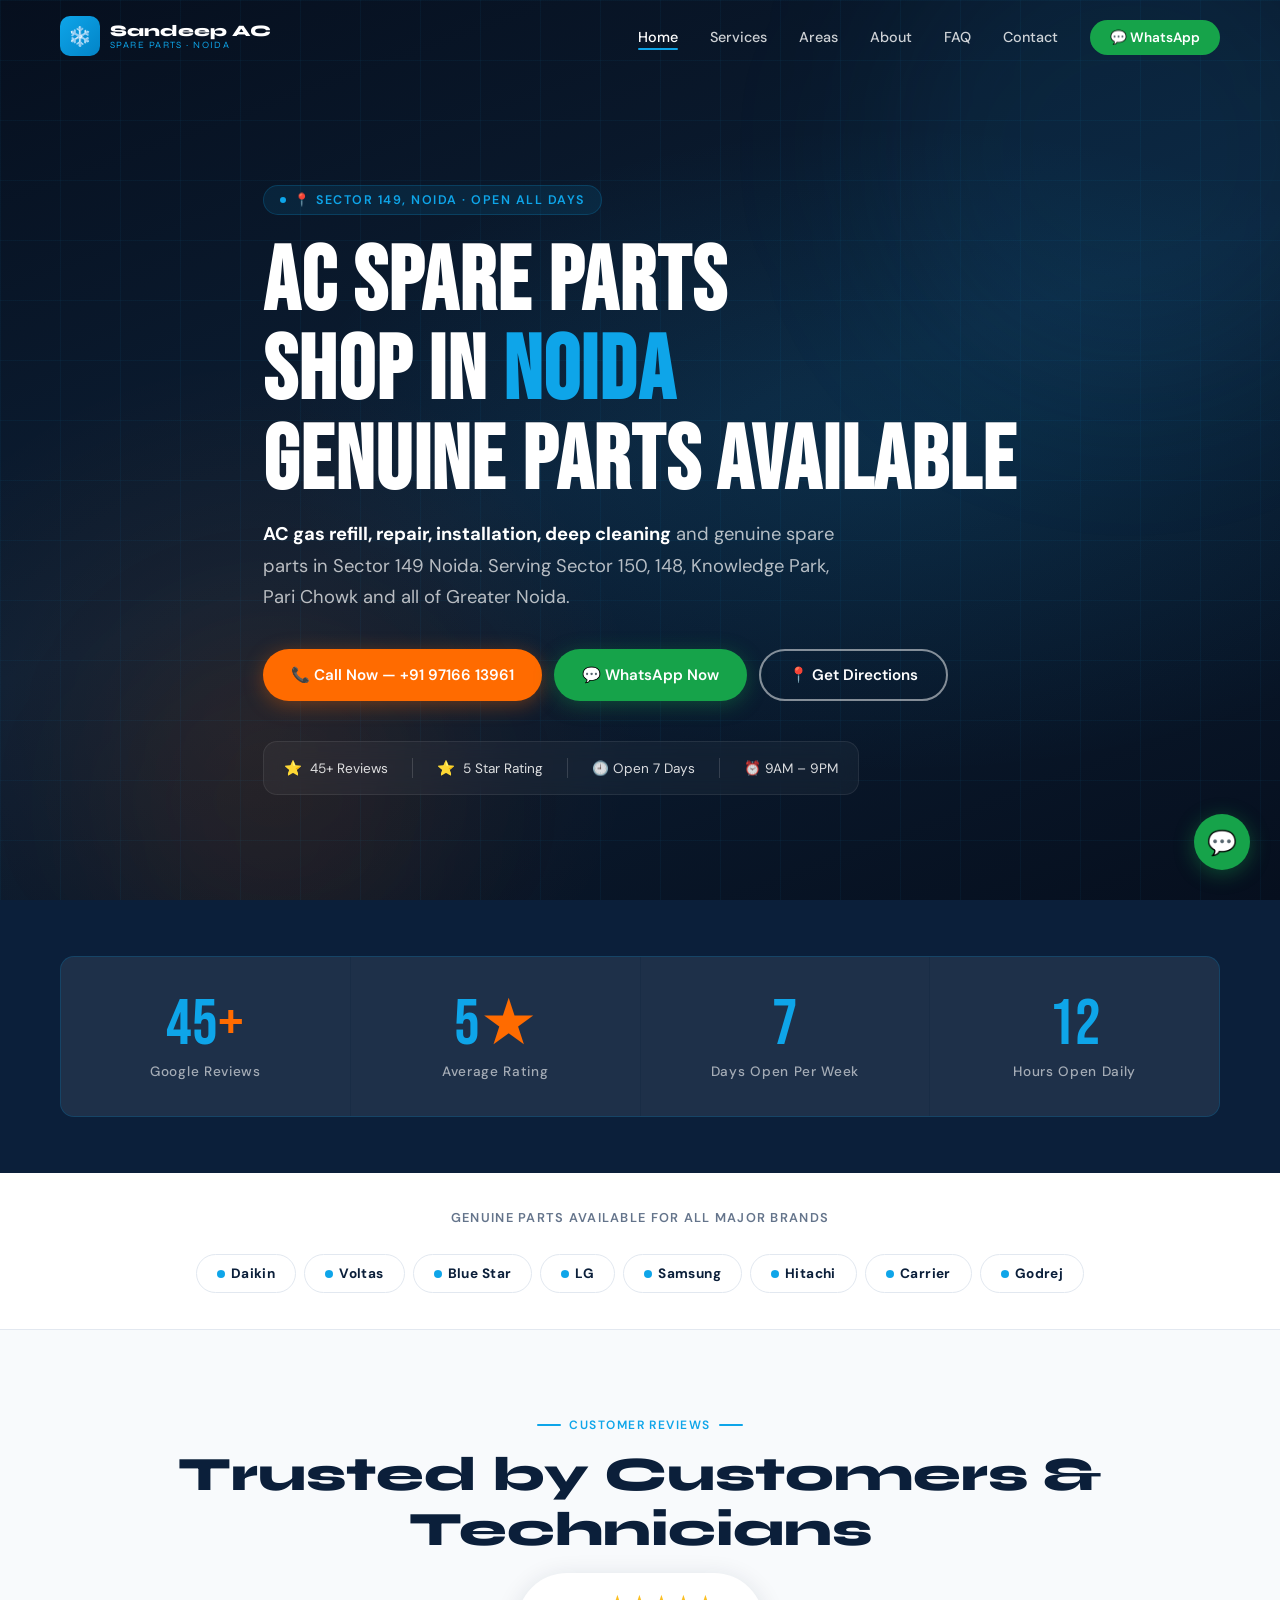
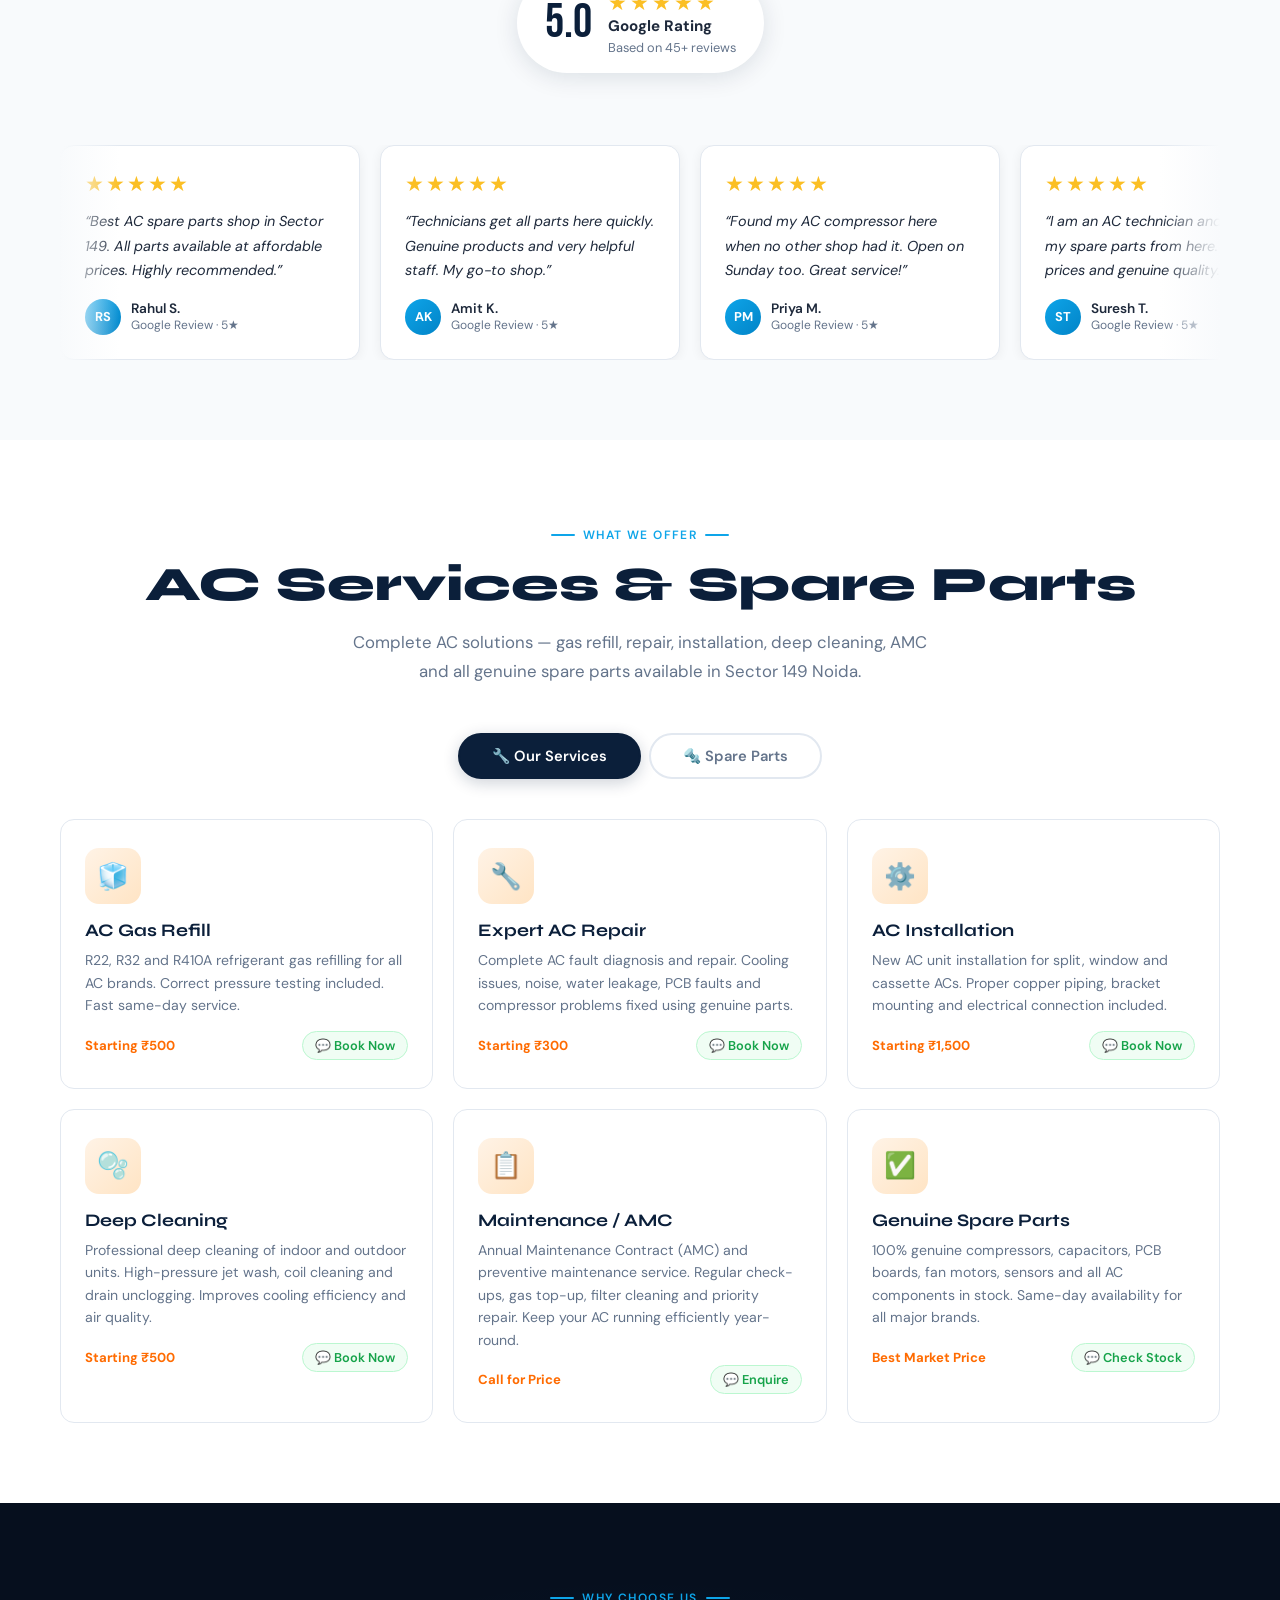
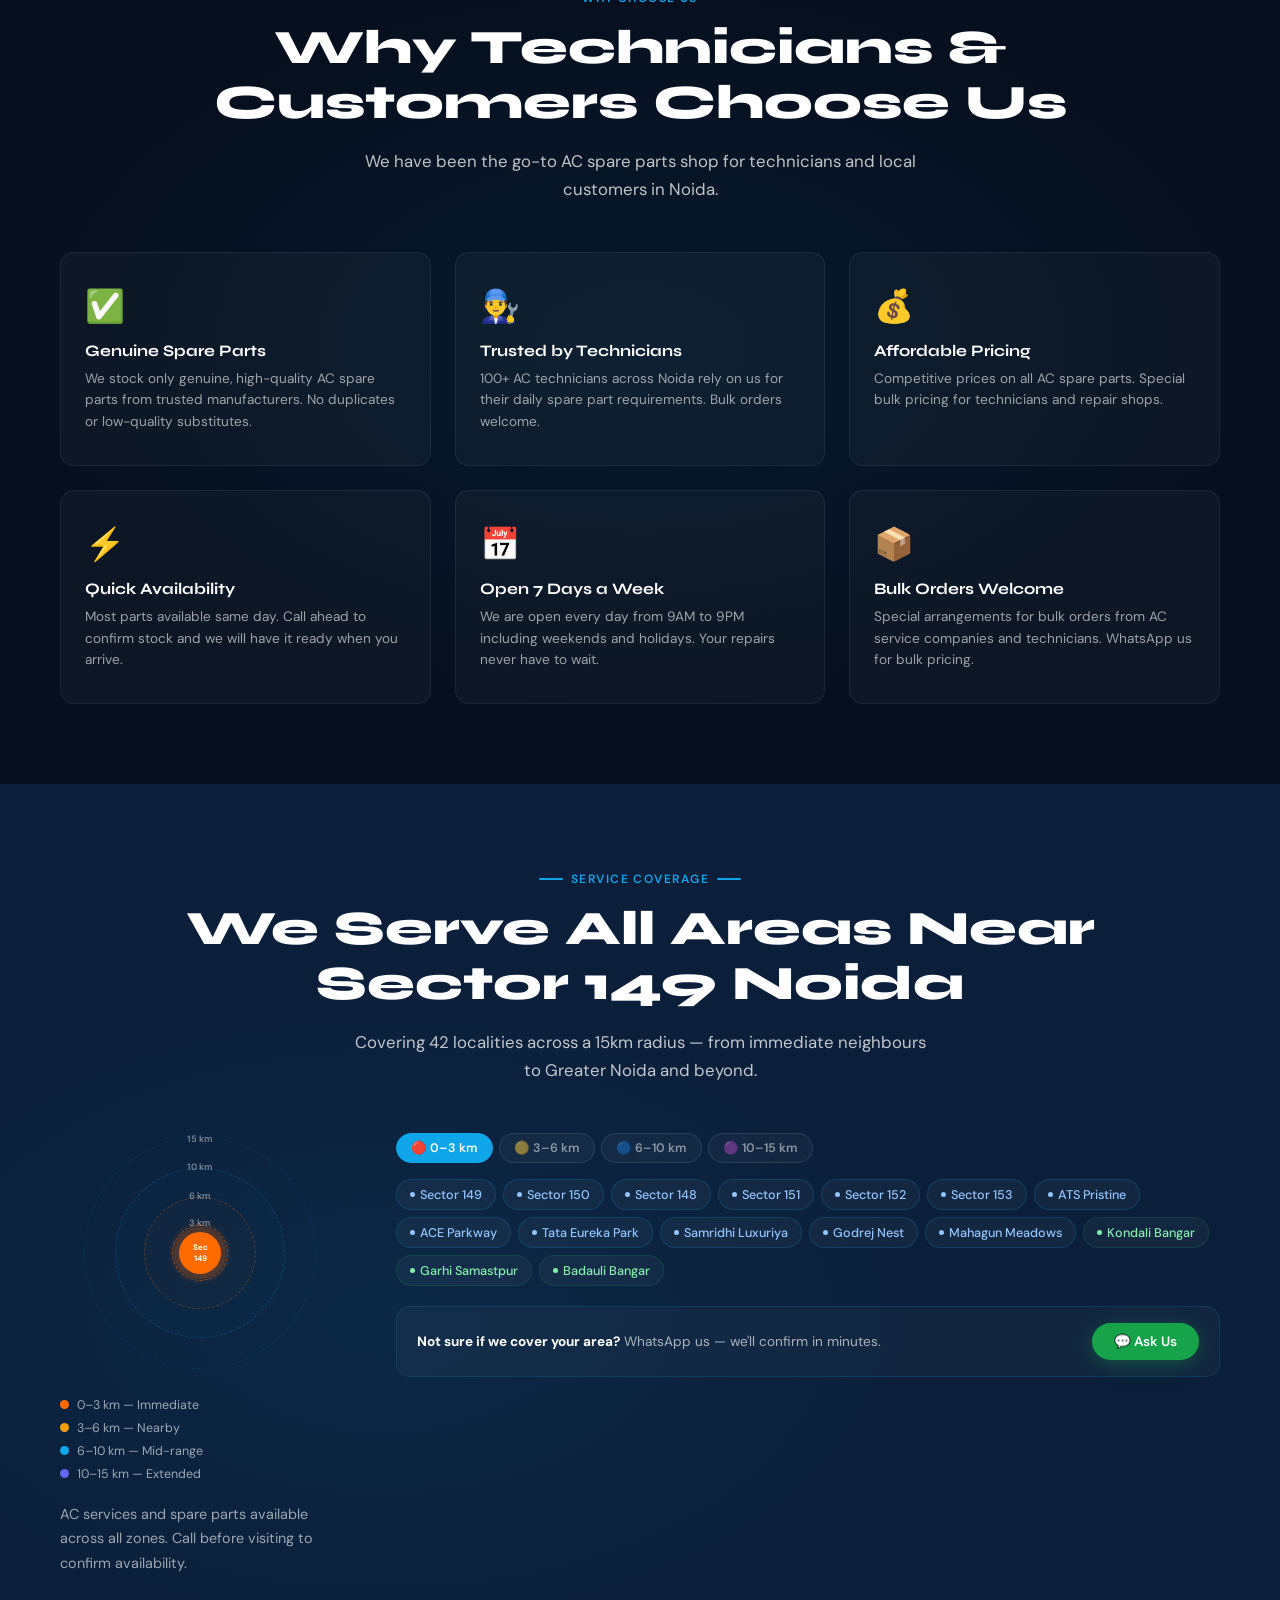
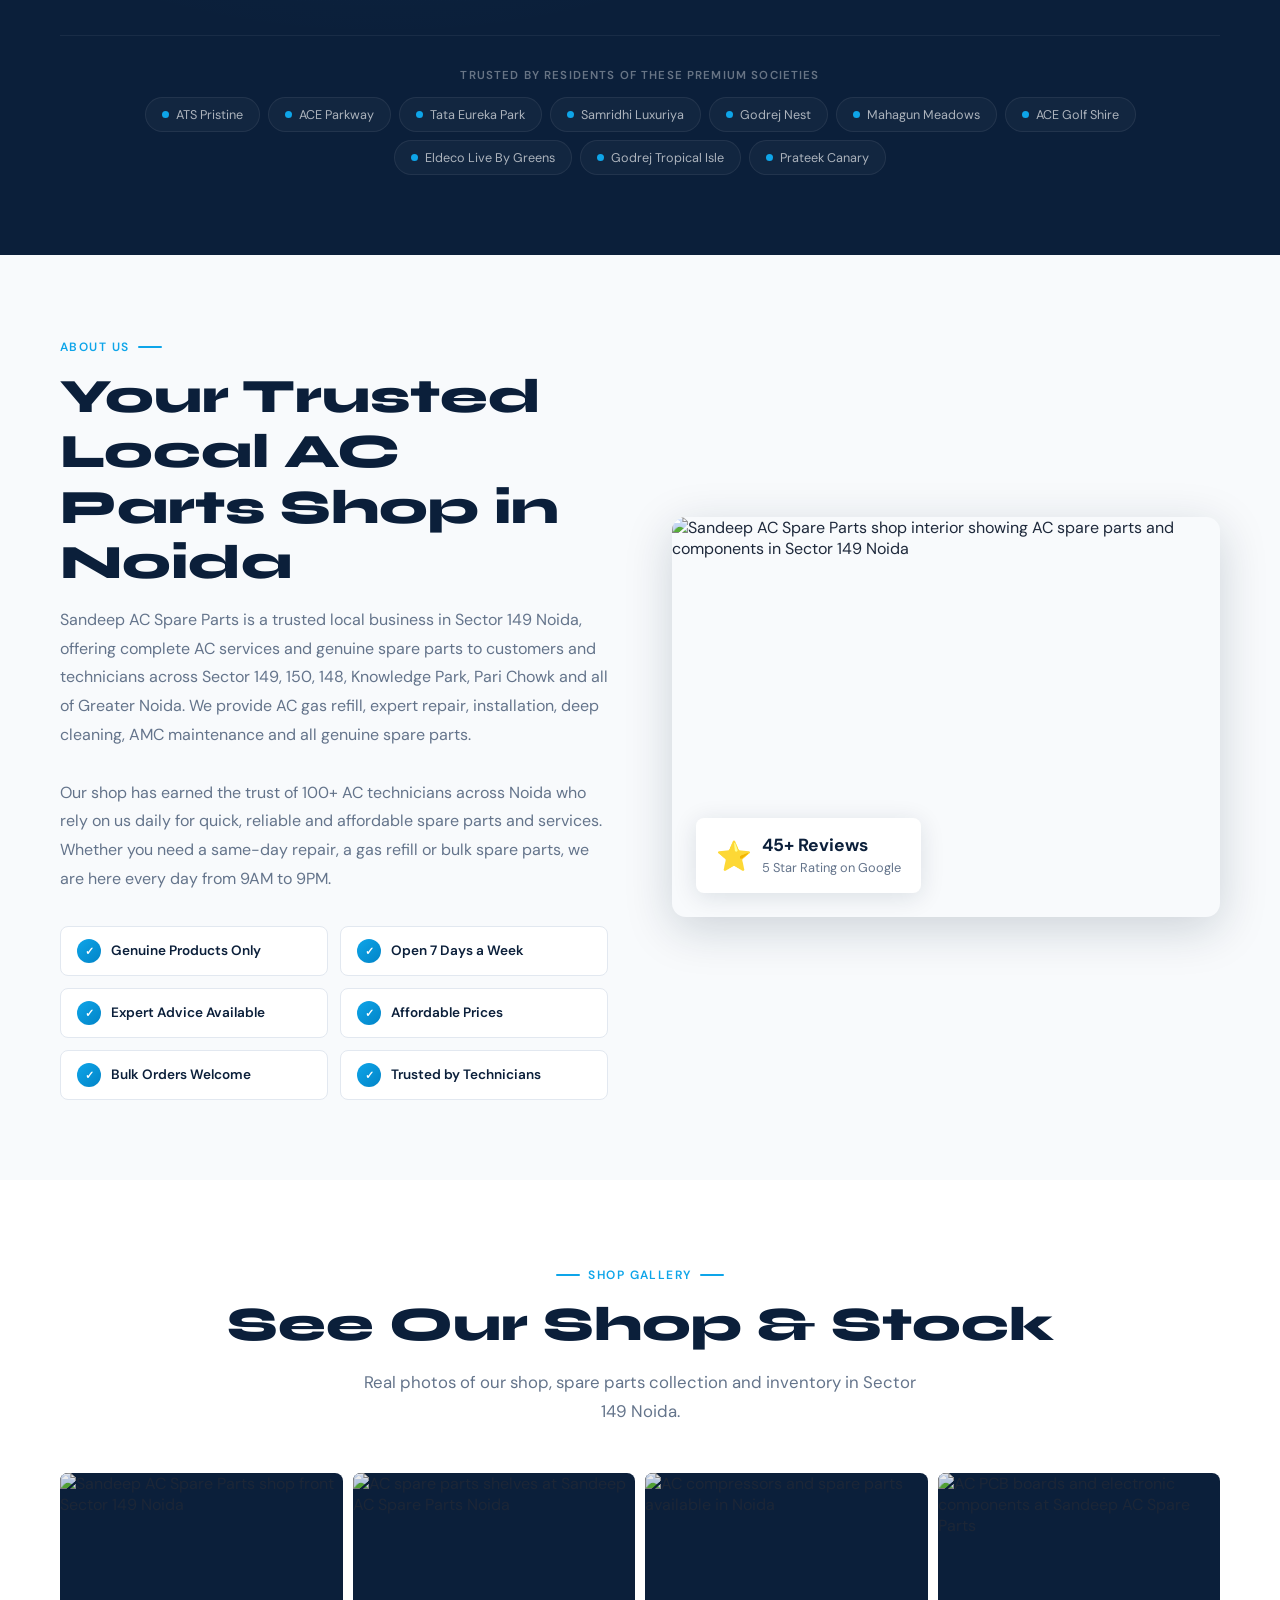
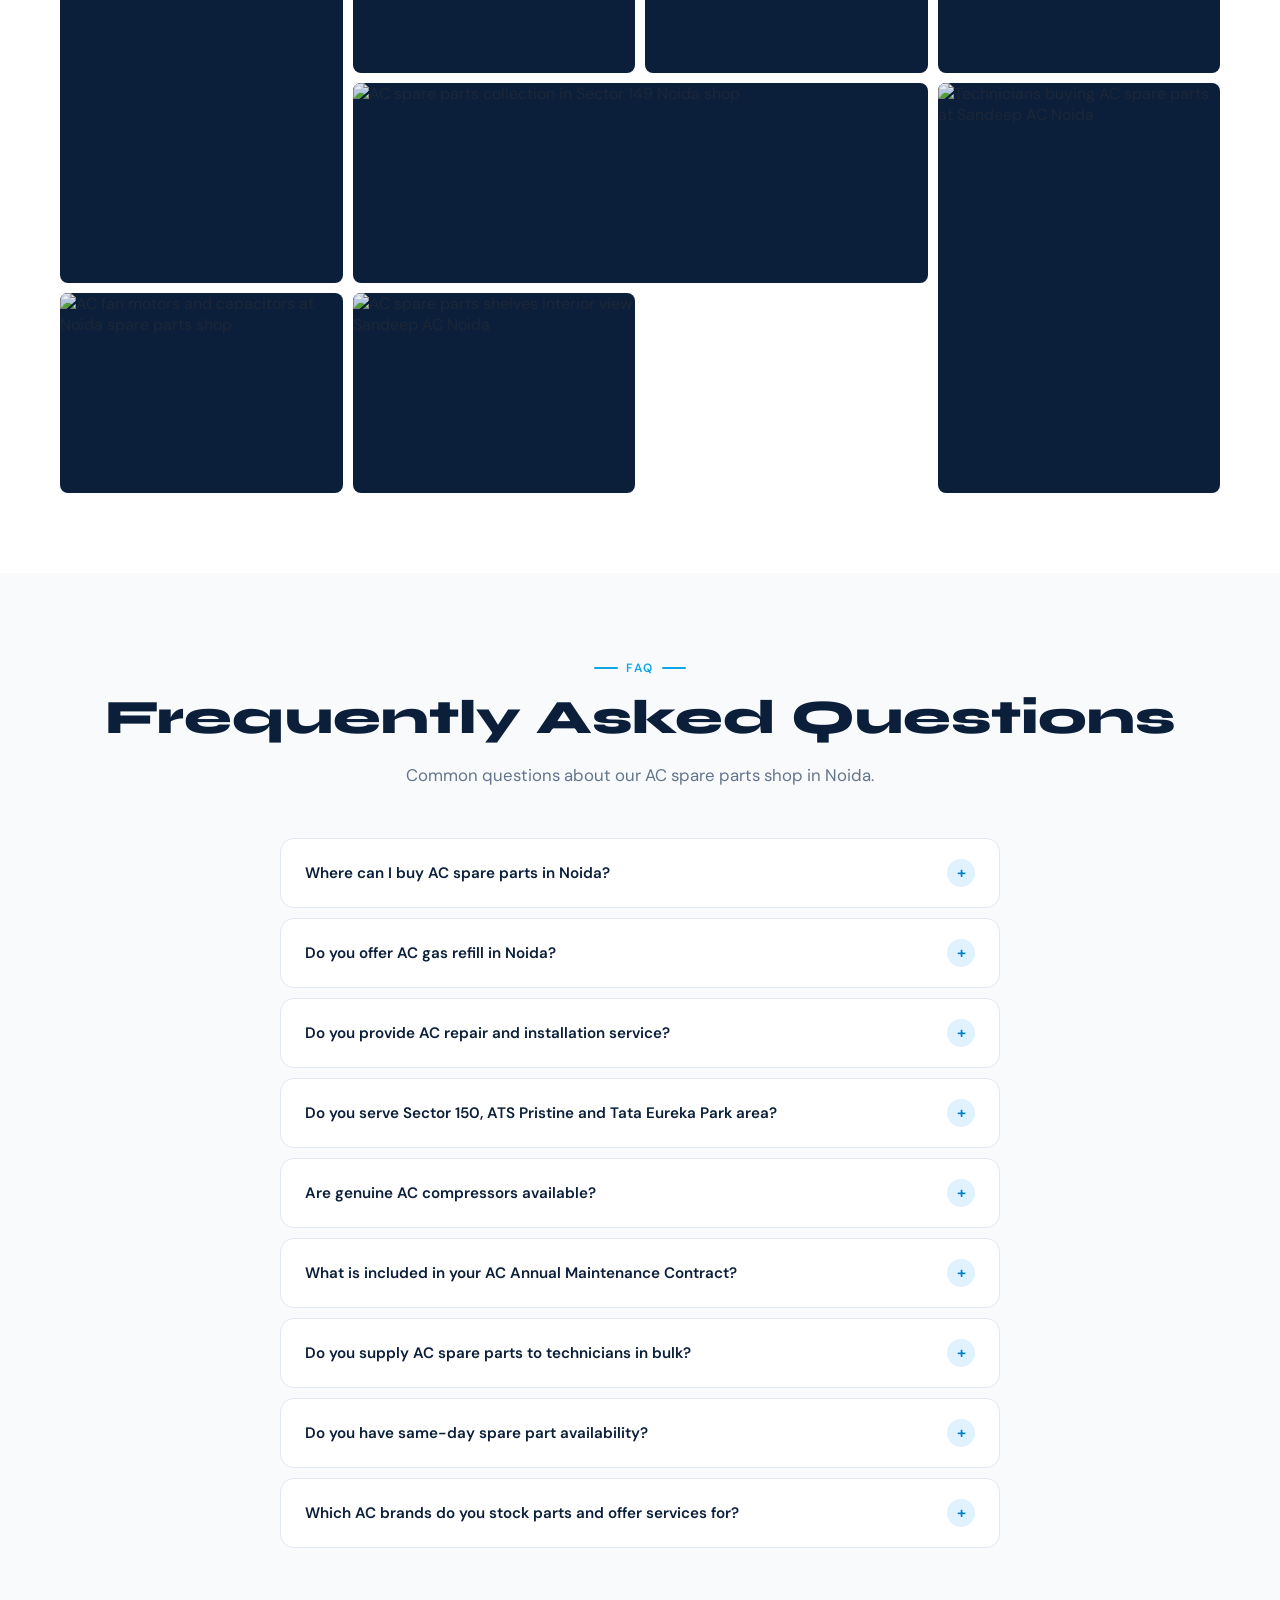
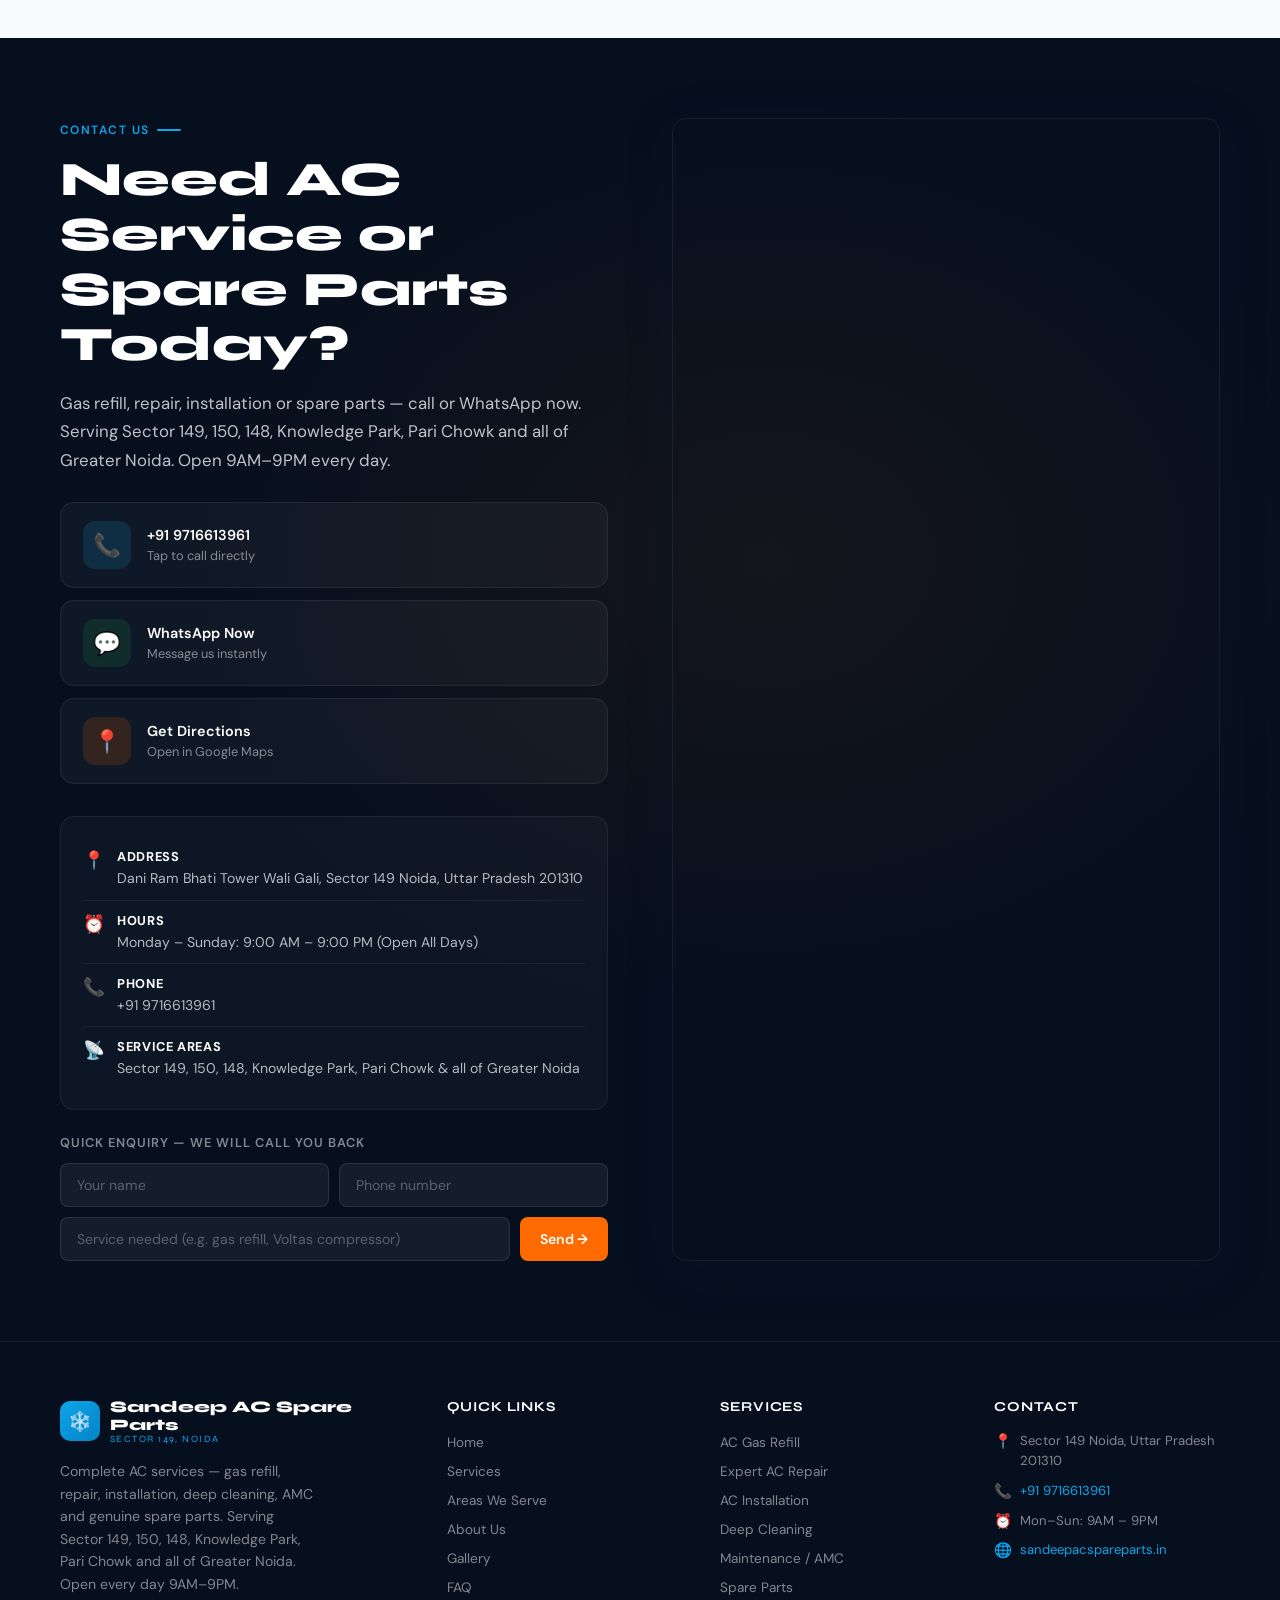
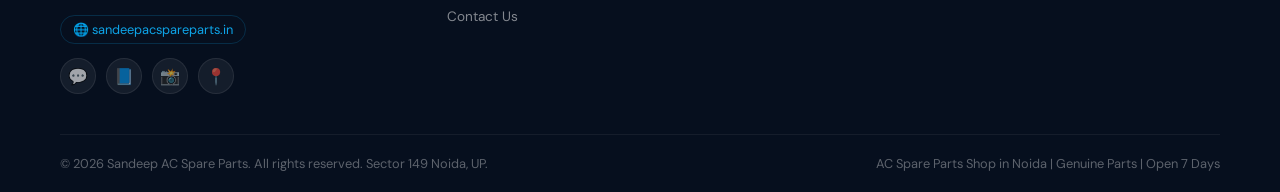
==== index.html @ 535f6718 "first commit" ====
<!DOCTYPE html>
<html lang="en">
<head>
<meta charset="UTF-8">
<meta name="viewport" content="width=device-width, initial-scale=1.0">
<title>AC Repair &amp; Spare Parts in Noida | Gas Refill, Installation, Deep Cleaning | Sandeep AC – Sector 149</title>
<meta name="description" content="AC gas refill, repair, installation, deep cleaning &amp; genuine spare parts in Sector 149 Noida. Serving Sector 150, 148, Knowledge Park, Pari Chowk, ATS Pristine &amp; Greater Noida. Call +91 9716613961. Open 9AM–9PM.">
<meta name="keywords" content="AC repair Noida, AC gas refill Noida, AC spare parts Sector 149, AC installation Noida, AC deep cleaning Noida, AC service Sector 150, air conditioner repair Greater Noida, AC compressor Noida, PCB board AC Noida, AC AMC Noida, AC maintenance Noida">
<meta name="robots" content="index, follow">
<link rel="canonical" href="https://sandeepacspareparts.in/">

<!-- Open Graph -->
<meta property="og:title" content="Sandeep AC – Repair, Gas Refill &amp; Spare Parts in Sector 149 Noida">
<meta property="og:description" content="AC gas refill, repair, installation, deep cleaning, AMC &amp; genuine spare parts. Serving Sector 149, 150, Knowledge Park, Pari Chowk &amp; Greater Noida. Open 9AM–9PM all days.">
<meta property="og:image" content="https://lh3.googleusercontent.com/gps-cs-s/AHVAwepYj2yoULegYNU9Ev0sARcrIgncQY4ji8Exzol3d9WEq-DTo9DJC2AtvmY81GgpeBu09LE5BtnqPMWMBkUSBaiwHDJp6jKp6vyhWqFH7NI_WFM5GinN33F3Ddr2NcE3LyKilQhV3syKEkJW">
<meta property="og:url" content="https://sandeepacspareparts.in/">
<meta property="og:type" content="website">
<meta name="twitter:card" content="summary_large_image">

<!-- Schema: LocalBusiness -->
<script type="application/ld+json">
{
  "@context":"https://schema.org",
  "@type":"LocalBusiness",
  "name":"Sandeep AC Spare Parts",
  "image":"https://lh3.googleusercontent.com/gps-cs-s/AHVAwepYj2yoULegYNU9Ev0sARcrIgncQY4ji8Exzol3d9WEq-DTo9DJC2AtvmY81GgpeBu09LE5BtnqPMWMBkUSBaiwHDJp6jKp6vyhWqFH7NI_WFM5GinN33F3Ddr2NcE3LyKilQhV3syKEkJW",
  "telephone":"+919716613961",
  "address":{"@type":"PostalAddress","streetAddress":"Dani Ram Bhati Tower Wali Gali","addressLocality":"Sector 149 Noida","addressRegion":"Uttar Pradesh","postalCode":"201310","addressCountry":"IN"},
  "geo":{"@type":"GeoCoordinates","latitude":28.5067,"longitude":77.4013},
  "url":"https://sandeepacspareparts.in/",
  "openingHours":"Mo-Su 09:00-21:00",
  "priceRange":"₹₹",
  "aggregateRating":{"@type":"AggregateRating","ratingValue":"5","reviewCount":"45"},
  "description":"Complete AC services and genuine spare parts in Sector 149 Noida. AC gas refill, repair, installation, deep cleaning, AMC and all spare parts for Daikin, Voltas, LG, Samsung, Blue Star, Hitachi, Carrier and Godrej.",
  "knowsAbout":["AC gas refill","AC repair","AC installation","AC deep cleaning","AC maintenance","AMC","AC spare parts","AC compressors","AC capacitors","PCB boards","fan motors"],
  "areaServed":[
    {"@type":"Place","name":"Sector 149 Noida"},{"@type":"Place","name":"Sector 150 Noida"},
    {"@type":"Place","name":"Sector 148 Noida"},{"@type":"Place","name":"Sector 151 Noida"},
    {"@type":"Place","name":"Sector 152 Noida"},{"@type":"Place","name":"Sector 153 Noida"},
    {"@type":"Place","name":"Sector 147 Noida"},{"@type":"Place","name":"Sector 146 Noida"},
    {"@type":"Place","name":"Sector 142 Noida"},{"@type":"Place","name":"Sector 144 Noida"},
    {"@type":"Place","name":"Sector 140A Noida"},{"@type":"Place","name":"ATS Pristine Noida"},
    {"@type":"Place","name":"ACE Parkway Noida"},{"@type":"Place","name":"Tata Eureka Park Noida"},
    {"@type":"Place","name":"Samridhi Luxuriya Avenue Noida"},{"@type":"Place","name":"Godrej Nest Noida"},
    {"@type":"Place","name":"Mahagun Meadows Noida"},{"@type":"Place","name":"Pari Chowk Greater Noida"},
    {"@type":"Place","name":"Knowledge Park II Greater Noida"},{"@type":"Place","name":"Knowledge Park III Greater Noida"},
    {"@type":"Place","name":"Chi V Greater Noida"},{"@type":"Place","name":"Phi II Greater Noida"},
    {"@type":"Place","name":"ACE Golf Shire Greater Noida"},{"@type":"Place","name":"Eldeco Live By Greens"},
    {"@type":"Place","name":"Kondali Bangar Noida"},{"@type":"Place","name":"Garhi Samastpur Noida"},
    {"@type":"Place","name":"Jhatta Noida"},{"@type":"Place","name":"Aurangabad Noida"},
    {"@type":"Place","name":"Dalelpur Noida"},{"@type":"Place","name":"Ruhallapur Noida"},
    {"@type":"Place","name":"Bhutani Cyberthum Noida"},{"@type":"Place","name":"Oxygen Business Park Noida"},
    {"@type":"Place","name":"Candor TechSpace Noida"},{"@type":"Place","name":"Embassy Galaxy Noida"},
    {"@type":"Place","name":"Greater Noida West"},{"@type":"Place","name":"Bisrakh Greater Noida"},
    {"@type":"Place","name":"Noida Extension"},{"@type":"Place","name":"Alpha Greater Noida"},
    {"@type":"Place","name":"Beta Greater Noida"},{"@type":"Place","name":"Gamma Greater Noida"},
    {"@type":"Place","name":"Prateek Canary Noida"},{"@type":"Place","name":"Godrej Tropical Isle Noida"}
  ],
  "hasOfferCatalog":{
    "@type":"OfferCatalog",
    "name":"AC Services and Spare Parts",
    "itemListElement":[
      {"@type":"Offer","itemOffered":{"@type":"Service","name":"AC Gas Refill","description":"R22, R32, R410A refrigerant gas refilling for all AC brands"}},
      {"@type":"Offer","itemOffered":{"@type":"Service","name":"AC Repair","description":"Complete AC fault diagnosis and repair for all brands"}},
      {"@type":"Offer","itemOffered":{"@type":"Service","name":"AC Installation","description":"New AC installation for split, window and cassette units"}},
      {"@type":"Offer","itemOffered":{"@type":"Service","name":"AC Deep Cleaning","description":"Professional deep cleaning with jet wash and coil cleaning"}},
      {"@type":"Offer","itemOffered":{"@type":"Service","name":"AC Maintenance AMC","description":"Annual Maintenance Contract and preventive maintenance service"}},
      {"@type":"Offer","itemOffered":{"@type":"Product","name":"Genuine AC Spare Parts","description":"Compressors, capacitors, PCB boards, fan motors for all AC brands"}}
    ]
  }
}
</script>

<!-- Schema: FAQPage -->
<script type="application/ld+json">
{
  "@context":"https://schema.org",
  "@type":"FAQPage",
  "mainEntity":[
    {"@type":"Question","name":"Where can I buy AC spare parts in Noida?","acceptedAnswer":{"@type":"Answer","text":"Sandeep AC Spare Parts in Sector 149 Noida provides genuine compressors, capacitors, PCB boards and all AC repair components. We are open Monday to Sunday 9AM to 9PM."}},
    {"@type":"Question","name":"Do you offer AC gas refill in Sector 149 Noida?","acceptedAnswer":{"@type":"Answer","text":"Yes, we offer AC gas refilling for R22, R32 and R410A refrigerants for all AC brands including Daikin, Voltas, LG, Samsung and Blue Star. Located in Sector 149 Noida, open 9AM to 9PM all days."}},
    {"@type":"Question","name":"Do you provide AC repair and installation service?","acceptedAnswer":{"@type":"Answer","text":"Yes, we offer complete AC services including expert repair, new AC installation for split and window units, deep cleaning and Annual Maintenance Contract (AMC) across Sector 149, 150, 148 Noida and Greater Noida."}},
    {"@type":"Question","name":"Do you serve Sector 150, ATS Pristine and Tata Eureka Park area?","acceptedAnswer":{"@type":"Answer","text":"Yes, we serve all areas near Sector 149 including Sector 150, 148, 151, 152, 153, ATS Pristine, ACE Parkway, Tata Eureka Park, Samridhi Luxuriya, Godrej Nest and all nearby localities."}},
    {"@type":"Question","name":"Do you supply AC spare parts to technicians?","acceptedAnswer":{"@type":"Answer","text":"Yes, we supply bulk AC spare parts to AC technicians and repair shops across Noida and Greater Noida. Technicians get quick availability, genuine parts and competitive pricing."}},
    {"@type":"Question","name":"Are genuine AC compressors available?","acceptedAnswer":{"@type":"Answer","text":"Yes, we stock genuine AC compressors for all major brands including Daikin, Voltas, Blue Star, LG, Samsung, Hitachi, Carrier and Godrej."}},
    {"@type":"Question","name":"Do you have same-day spare part availability?","acceptedAnswer":{"@type":"Answer","text":"Yes, most AC spare parts are available same day at our Sector 149 Noida store. Call us on +91 9716613961 to confirm stock before visiting."}},
    {"@type":"Question","name":"What is included in your AC Annual Maintenance Contract?","acceptedAnswer":{"@type":"Answer","text":"Our AMC includes regular preventive maintenance, filter cleaning, gas pressure check, electrical inspection and priority repair service. WhatsApp us on +91 9716613961 for AMC pricing and details."}},
    {"@type":"Question","name":"Do you offer bulk pricing for technicians?","acceptedAnswer":{"@type":"Answer","text":"Yes, we offer competitive bulk pricing for AC technicians and repair shops serving Noida and Greater Noida. WhatsApp us with your parts list for bulk order pricing."}}
  ]
}
</script>

<!-- Schema: Product -->
<script type="application/ld+json">
{
  "@context":"https://schema.org",
  "@type":"ItemList",
  "name":"AC Spare Parts – Sandeep AC Spare Parts Noida",
  "itemListElement":[
    {"@type":"ListItem","position":1,"item":{"@type":"Product","name":"AC Compressors","description":"High performance compressors for all AC brands. Available for Daikin, Voltas, Blue Star, LG, Samsung.","offers":{"@type":"Offer","availability":"https://schema.org/InStock","seller":{"@type":"LocalBusiness","name":"Sandeep AC Spare Parts"}}}},
    {"@type":"ListItem","position":2,"item":{"@type":"Product","name":"AC Capacitors","description":"Start and run capacitors for indoor and outdoor AC units.","offers":{"@type":"Offer","availability":"https://schema.org/InStock"}}},
    {"@type":"ListItem","position":3,"item":{"@type":"Product","name":"AC PCB Boards","description":"Original circuit boards for all AC systems and brands.","offers":{"@type":"Offer","availability":"https://schema.org/InStock"}}},
    {"@type":"ListItem","position":4,"item":{"@type":"Product","name":"AC Fan Motors","description":"Reliable fan motors for smooth AC operation.","offers":{"@type":"Offer","availability":"https://schema.org/InStock"}}}
  ]
}
</script>

<link rel="preconnect" href="https://fonts.googleapis.com">
<link rel="preconnect" href="https://fonts.gstatic.com" crossorigin>
<link href="https://fonts.googleapis.com/css2?family=Bebas+Neue&family=Syne:wght@400;600;700;800&family=DM+Sans:ital,opsz,wght@0,9..40,300;0,9..40,400;0,9..40,500;0,9..40,600;1,9..40,400&display=swap" rel="stylesheet">

<style>
/* ═══════════════════════════════════════
   TOKENS & RESET
═══════════════════════════════════════ */
:root {
  --navy:#0b1f3a;
  --navy-light:#0f2a50;
  --navy-dark:#060f1e;
  --sky:#0ea5e9;
  --sky-dark:#0284c7;
  --ice:#e0f2fe;
  --orange:#ff6b00;
  --orange-light:#ff8c38;
  --green:#16a34a;
  --green-light:#22c55e;
  --amber:#f59e0b;
  --white:#ffffff;
  --off:#f8fafc;
  --muted:#64748b;
  --border:#e2e8f0;
  --text:#1e293b;
  --radius:14px;
  --radius-sm:8px;
  --shadow:0 4px 24px rgba(11,31,58,0.12);
  --shadow-lg:0 12px 48px rgba(11,31,58,0.18);
}

*,*::before,*::after{margin:0;padding:0;box-sizing:border-box;}
html{scroll-behavior:smooth;font-size:16px;}
body{font-family:'DM Sans',sans-serif;color:var(--text);background:var(--white);overflow-x:hidden;}
img{max-width:100%;height:auto;display:block;}
a{text-decoration:none;color:inherit;}
button{font-family:inherit;cursor:pointer;border:none;background:none;}
ul{list-style:none;}

/* ═══════════════════════════════════════
   SCROLLBAR
═══════════════════════════════════════ */
::-webkit-scrollbar{width:6px;}
::-webkit-scrollbar-track{background:var(--navy-dark);}
::-webkit-scrollbar-thumb{background:var(--sky);border-radius:3px;}

/* ═══════════════════════════════════════
   UTILITY
═══════════════════════════════════════ */
.container{max-width:1200px;margin:0 auto;padding:0 20px;}
.section-pad{padding:80px 0;}
.section-pad-sm{padding:56px 0;}
.text-center{text-align:center;}

.section-label{display:inline-flex;align-items:center;gap:8px;font-size:12px;font-weight:600;letter-spacing:0.12em;text-transform:uppercase;color:var(--sky);margin-bottom:14px;}
.section-label::before,.section-label::after{content:'';width:24px;height:2px;background:var(--sky);border-radius:1px;}

h2.section-title{font-family:'Syne',sans-serif;font-size:clamp(2rem,4vw,3rem);font-weight:800;color:var(--navy);line-height:1.15;margin-bottom:16px;}
h2.section-title.white{color:var(--white);}
.section-sub{font-size:1.05rem;color:var(--muted);max-width:580px;margin:0 auto 48px;line-height:1.7;}
.section-sub.white{color:rgba(255,255,255,0.75);}

/* ═══════════════════════════════════════
   BUTTONS
═══════════════════════════════════════ */
.btn{display:inline-flex;align-items:center;gap:8px;padding:14px 28px;border-radius:50px;font-size:0.95rem;font-weight:600;transition:all 0.25s ease;white-space:nowrap;}
.btn-primary{background:var(--orange);color:var(--white);box-shadow:0 4px 20px rgba(255,107,0,0.35);}
.btn-primary:hover{background:var(--orange-light);transform:translateY(-2px);box-shadow:0 8px 28px rgba(255,107,0,0.45);}
.btn-wa{background:var(--green);color:var(--white);box-shadow:0 4px 20px rgba(22,163,74,0.35);}
.btn-wa:hover{background:var(--green-light);transform:translateY(-2px);box-shadow:0 8px 28px rgba(22,163,74,0.45);}
.btn-outline{background:transparent;color:var(--white);border:2px solid rgba(255,255,255,0.5);}
.btn-outline:hover{background:rgba(255,255,255,0.1);border-color:var(--white);}
.btn-navy{background:var(--navy);color:var(--white);}
.btn-navy:hover{background:var(--navy-light);transform:translateY(-2px);}

/* ═══════════════════════════════════════
   SCROLL REVEAL
═══════════════════════════════════════ */
.reveal{opacity:0;transform:translateY(32px);transition:opacity 0.65s ease,transform 0.65s ease;}
.reveal.visible{opacity:1;transform:translateY(0);}
.reveal-delay-1{transition-delay:0.1s;}
.reveal-delay-2{transition-delay:0.2s;}
.reveal-delay-3{transition-delay:0.3s;}
.reveal-delay-4{transition-delay:0.4s;}
.reveal-delay-5{transition-delay:0.5s;}
.reveal-delay-6{transition-delay:0.6s;}

/* ═══════════════════════════════════════
   NAVBAR
═══════════════════════════════════════ */
#navbar{
  position:fixed;top:0;left:0;right:0;z-index:1000;
  padding:16px 0;
  transition:all 0.3s ease;
}
#navbar.scrolled{
  background:rgba(6,15,30,0.96);
  backdrop-filter:blur(20px);
  -webkit-backdrop-filter:blur(20px);
  padding:10px 0;
  box-shadow:0 2px 20px rgba(0,0,0,0.3);
}
.nav-inner{display:flex;align-items:center;justify-content:space-between;gap:20px;}
.nav-logo{display:flex;align-items:center;gap:10px;}
.nav-logo-icon{
  width:40px;height:40px;
  background:linear-gradient(135deg,var(--sky),var(--sky-dark));
  border-radius:10px;display:flex;align-items:center;justify-content:center;
  font-size:1.2rem;flex-shrink:0;
}
.nav-logo-text{font-family:'Syne',sans-serif;font-weight:800;font-size:1rem;color:var(--white);line-height:1.1;}
.nav-logo-text span{display:block;font-size:0.6rem;font-weight:400;color:var(--sky);letter-spacing:0.15em;text-transform:uppercase;}
.nav-links{display:flex;align-items:center;gap:32px;}
.nav-links a{font-size:0.9rem;font-weight:500;color:rgba(255,255,255,0.8);transition:color 0.2s;position:relative;}
.nav-links a::after{content:'';position:absolute;bottom:-4px;left:0;width:0;height:2px;background:var(--sky);border-radius:1px;transition:width 0.3s;}
.nav-links a:hover,.nav-links a.active{color:var(--white);}
.nav-links a:hover::after,.nav-links a.active::after{width:100%;}
.nav-wa{background:var(--green);color:var(--white)!important;padding:9px 20px;border-radius:50px;font-weight:600!important;font-size:0.85rem!important;}
.nav-wa::after{display:none!important;}
.nav-wa:hover{background:var(--green-light)!important;}

.hamburger{display:none;flex-direction:column;gap:5px;padding:4px;cursor:pointer;}
.hamburger span{width:24px;height:2px;background:var(--white);border-radius:2px;transition:all 0.3s;}
.hamburger.open span:nth-child(1){transform:rotate(45deg) translate(5px,5px);}
.hamburger.open span:nth-child(2){opacity:0;}
.hamburger.open span:nth-child(3){transform:rotate(-45deg) translate(5px,-5px);}

.mobile-menu{
  display:none;position:fixed;top:0;left:0;right:0;bottom:0;
  background:var(--navy-dark);z-index:999;
  flex-direction:column;align-items:center;justify-content:center;gap:32px;
}
.mobile-menu.open{display:flex;}
.mobile-menu a{font-family:'Syne',sans-serif;font-size:2rem;font-weight:700;color:var(--white);transition:color 0.2s;}
.mobile-menu a:hover{color:var(--sky);}
.mobile-menu-close{position:absolute;top:20px;right:20px;font-size:2rem;color:var(--white);background:none;border:none;cursor:pointer;}

/* ═══════════════════════════════════════
   HERO
═══════════════════════════════════════ */
#home{
  min-height:100vh;
  background:var(--navy-dark);
  position:relative;overflow:hidden;
  display:flex;align-items:center;
  padding-top:80px;
}

.hero-bg{
  position:absolute;inset:0;
  background:
    radial-gradient(ellipse 80% 60% at 70% 50%, rgba(14,165,233,0.12) 0%, transparent 60%),
    radial-gradient(ellipse 60% 80% at 20% 80%, rgba(255,107,0,0.08) 0%, transparent 50%),
    linear-gradient(160deg, var(--navy-dark) 0%, #0c1f35 50%, var(--navy-dark) 100%);
}
.hero-grid{
  position:absolute;inset:0;
  background-image:
    linear-gradient(rgba(14,165,233,0.05) 1px, transparent 1px),
    linear-gradient(90deg, rgba(14,165,233,0.05) 1px, transparent 1px);
  background-size:60px 60px;
  animation:grid-drift 20s linear infinite;
}
@keyframes grid-drift{
  0%{background-position:0 0;}
  100%{background-position:60px 60px;}
}
.hero-orb{
  position:absolute;border-radius:50%;filter:blur(80px);pointer-events:none;
}
.hero-orb-1{width:500px;height:500px;background:rgba(14,165,233,0.08);top:-100px;right:-100px;animation:orb-float 8s ease-in-out infinite;}
.hero-orb-2{width:300px;height:300px;background:rgba(255,107,0,0.06);bottom:-50px;left:10%;animation:orb-float 10s ease-in-out infinite reverse;}
@keyframes orb-float{
  0%,100%{transform:translate(0,0) scale(1);}
  50%{transform:translate(20px,-20px) scale(1.05);}
}

.hero-content{position:relative;z-index:2;max-width:760px;}
.hero-eyebrow{
  display:inline-flex;align-items:center;gap:8px;
  background:rgba(14,165,233,0.1);border:1px solid rgba(14,165,233,0.2);
  padding:6px 16px;border-radius:50px;
  font-size:0.78rem;font-weight:600;letter-spacing:0.12em;text-transform:uppercase;color:var(--sky);
  margin-bottom:24px;
}
.hero-eyebrow::before{content:'';width:6px;height:6px;border-radius:50%;background:var(--sky);animation:pulse-dot 2s ease infinite;}
@keyframes pulse-dot{0%,100%{opacity:1;transform:scale(1);}50%{opacity:0.5;transform:scale(1.3);}}

h1.hero-title{
  font-family:'Bebas Neue',sans-serif;
  font-size:clamp(3rem,7vw,6rem);
  line-height:1;
  color:var(--white);
  margin-bottom:12px;
  letter-spacing:0.02em;
}
h1.hero-title .highlight{
  color:var(--sky);
  position:relative;
  display:inline-block;
}
.hero-sub{
  font-size:clamp(1rem,2vw,1.15rem);
  color:rgba(255,255,255,0.7);
  line-height:1.7;
  margin-bottom:36px;
  max-width:580px;
}
.hero-sub strong{color:var(--white);}

.hero-btns{display:flex;gap:12px;flex-wrap:wrap;margin-bottom:40px;}

.hero-trust{
  display:flex;align-items:center;gap:24px;flex-wrap:wrap;
  padding:16px 20px;
  background:rgba(255,255,255,0.04);
  border:1px solid rgba(255,255,255,0.08);
  border-radius:var(--radius);
  backdrop-filter:blur(10px);
  width:fit-content;
}
.trust-item{display:flex;align-items:center;gap:8px;font-size:0.85rem;color:rgba(255,255,255,0.85);}
.trust-star{color:#fbbf24;font-size:0.9rem;}
.trust-divider{width:1px;height:20px;background:rgba(255,255,255,0.15);}

/* ═══════════════════════════════════════
   STATS COUNTER
═══════════════════════════════════════ */
#stats{background:var(--navy);padding:56px 0;}
.stats-grid{
  display:grid;grid-template-columns:repeat(4,1fr);gap:1px;
  background:rgba(255,255,255,0.06);
  border-radius:var(--radius);overflow:hidden;
  border:1px solid rgba(14,165,233,0.2);
}
.stat-item{
  padding:36px 24px;text-align:center;
  background:rgba(255,255,255,0.02);
  transition:background 0.3s;
}
.stat-item:hover{background:rgba(14,165,233,0.06);}
.stat-num{
  font-family:'Bebas Neue',sans-serif;
  font-size:clamp(2.5rem,5vw,4rem);
  color:var(--sky);line-height:1;margin-bottom:6px;
}
.stat-num .plus{color:var(--orange);}
.stat-label{font-size:0.85rem;color:rgba(255,255,255,0.6);font-weight:500;letter-spacing:0.05em;}

/* ═══════════════════════════════════════
   BRANDS STRIP
═══════════════════════════════════════ */
#brands{background:var(--white);border-bottom:1px solid var(--border);}
.brands-strip{padding:36px 0;}
.brands-label{text-align:center;font-size:0.8rem;font-weight:600;letter-spacing:0.1em;text-transform:uppercase;color:var(--muted);margin-bottom:28px;}
.brands-grid{
  display:flex;align-items:center;justify-content:center;
  gap:8px;flex-wrap:wrap;
}
.brand-pill{
  display:flex;align-items:center;gap:6px;
  padding:10px 20px;
  border:1.5px solid var(--border);
  border-radius:50px;
  font-size:0.85rem;font-weight:700;
  color:var(--navy);
  transition:all 0.2s;
  background:var(--white);
  letter-spacing:0.03em;
}
.brand-pill:hover{
  border-color:var(--sky);color:var(--sky-dark);
  background:var(--ice);transform:translateY(-2px);
  box-shadow:0 4px 16px rgba(14,165,233,0.15);
}
.brand-dot{width:8px;height:8px;border-radius:50%;background:var(--sky);flex-shrink:0;}

/* ═══════════════════════════════════════
   REVIEWS (TRUST BUILDER)
═══════════════════════════════════════ */
#reviews{background:var(--off);padding:80px 0;}
.reviews-header{text-align:center;margin-bottom:48px;}
.rating-showcase{
  display:inline-flex;align-items:center;gap:16px;
  background:var(--white);padding:16px 28px;border-radius:50px;
  box-shadow:var(--shadow);margin-bottom:24px;
}
.rating-big{font-family:'Bebas Neue',sans-serif;font-size:3rem;color:var(--navy);line-height:1;}
.rating-stars{display:flex;gap:3px;}
.star{color:#fbbf24;font-size:1.3rem;}
.rating-info{text-align:left;}
.rating-info strong{display:block;font-size:0.95rem;color:var(--text);}
.rating-info span{font-size:0.8rem;color:var(--muted);}

.reviews-track-wrap{overflow:hidden;position:relative;}
.reviews-track-wrap::before,.reviews-track-wrap::after{
  content:'';position:absolute;top:0;bottom:0;width:60px;z-index:2;pointer-events:none;
}
.reviews-track-wrap::before{left:0;background:linear-gradient(90deg,var(--off),transparent);}
.reviews-track-wrap::after{right:0;background:linear-gradient(-90deg,var(--off),transparent);}

.reviews-track{
  display:flex;gap:20px;
  animation:scroll-reviews 35s linear infinite;
  width:max-content;
}
.reviews-track:hover{animation-play-state:paused;}
@keyframes scroll-reviews{
  0%{transform:translateX(0);}
  100%{transform:translateX(-50%);}
}

.review-card{
  min-width:300px;max-width:300px;
  background:var(--white);
  border:1px solid var(--border);
  border-radius:var(--radius);
  padding:24px;
  box-shadow:0 2px 12px rgba(0,0,0,0.06);
  flex-shrink:0;
}
.review-stars{display:flex;gap:2px;margin-bottom:12px;}
.review-text{font-size:0.9rem;line-height:1.7;color:var(--text);margin-bottom:16px;font-style:italic;}
.review-text::before{content:'\201C';}
.review-text::after{content:'\201D';}
.review-author{display:flex;align-items:center;gap:10px;}
.review-avatar{
  width:36px;height:36px;border-radius:50%;
  background:linear-gradient(135deg,var(--sky),var(--sky-dark));
  display:flex;align-items:center;justify-content:center;
  font-size:0.8rem;font-weight:700;color:var(--white);flex-shrink:0;
}
.review-name{font-size:0.85rem;font-weight:600;color:var(--text);}
.review-date{font-size:0.75rem;color:var(--muted);}

/* ═══════════════════════════════════════
   PRODUCTS
═══════════════════════════════════════ */
#services{background:var(--white);}
.products-grid{
  display:grid;
  grid-template-columns:repeat(auto-fit,minmax(280px,1fr));
  gap:20px;
}
.product-card{
  background:var(--white);
  border:1.5px solid var(--border);
  border-radius:var(--radius);
  padding:28px 24px;
  transition:all 0.3s ease;
  position:relative;overflow:hidden;
}
.product-card::before{
  content:'';position:absolute;top:0;left:0;right:0;height:3px;
  background:linear-gradient(90deg,var(--sky),var(--sky-dark));
  transform:scaleX(0);transform-origin:left;transition:transform 0.3s ease;
}
.product-card:hover{
  border-color:var(--sky);
  box-shadow:0 8px 32px rgba(14,165,233,0.12);
  transform:translateY(-4px);
}
.product-card:hover::before{transform:scaleX(1);}
.product-icon{
  width:52px;height:52px;
  background:linear-gradient(135deg,var(--ice),#bfdbfe);
  border-radius:12px;
  display:flex;align-items:center;justify-content:center;
  font-size:1.5rem;margin-bottom:16px;
}
.product-name{font-family:'Syne',sans-serif;font-size:1.1rem;font-weight:700;color:var(--navy);margin-bottom:8px;}
.product-desc{font-size:0.88rem;color:var(--muted);line-height:1.6;margin-bottom:16px;}
.stock-badge{
  display:inline-flex;align-items:center;gap:5px;
  padding:4px 12px;border-radius:50px;font-size:0.75rem;font-weight:600;
}
.in-stock{background:#dcfce7;color:#166534;}
.call-check{background:#fef3c7;color:#92400e;}
.stock-dot{width:6px;height:6px;border-radius:50%;background:currentColor;}

/* ═══════════════════════════════════════
   WHY CHOOSE US
═══════════════════════════════════════ */
#why{background:var(--navy-dark);position:relative;overflow:hidden;}
#why::before{
  content:'';position:absolute;inset:0;
  background:radial-gradient(ellipse 70% 60% at 50% 50%,rgba(14,165,233,0.07) 0%,transparent 70%);
}
.why-grid{
  display:grid;
  grid-template-columns:repeat(3,1fr);
  gap:24px;
  position:relative;z-index:1;
}
.why-card{
  padding:32px 24px;
  background:rgba(255,255,255,0.03);
  border:1px solid rgba(255,255,255,0.07);
  border-radius:var(--radius);
  transition:all 0.3s ease;
}
.why-card:hover{
  background:rgba(14,165,233,0.06);
  border-color:rgba(14,165,233,0.2);
  transform:translateY(-4px);
}
.why-icon{font-size:2rem;margin-bottom:14px;}
.why-title{font-family:'Syne',sans-serif;font-size:1rem;font-weight:700;color:var(--white);margin-bottom:8px;}
.why-text{font-size:0.85rem;color:rgba(255,255,255,0.6);line-height:1.6;}

/* ═══════════════════════════════════════
   ABOUT
═══════════════════════════════════════ */
#about{background:var(--off);}
.about-grid{
  display:grid;grid-template-columns:1fr 1fr;
  gap:64px;align-items:center;
}
.about-content .section-label{justify-content:flex-start;}
.about-content .section-label::before{display:none;}
.about-text{font-size:1rem;color:var(--muted);line-height:1.8;margin-bottom:32px;}
.about-badges{display:grid;grid-template-columns:1fr 1fr;gap:12px;}
.about-badge{
  display:flex;align-items:center;gap:10px;
  padding:12px 16px;
  background:var(--white);
  border:1px solid var(--border);
  border-radius:var(--radius-sm);
  font-size:0.85rem;font-weight:600;color:var(--navy);
  transition:all 0.2s;
}
.about-badge:hover{border-color:var(--sky);color:var(--sky-dark);}
.badge-check{
  width:24px;height:24px;border-radius:50%;
  background:linear-gradient(135deg,var(--sky),var(--sky-dark));
  display:flex;align-items:center;justify-content:center;
  font-size:0.7rem;color:var(--white);flex-shrink:0;
}
.about-image-wrap{
  position:relative;border-radius:var(--radius);overflow:hidden;
  box-shadow:var(--shadow-lg);
}
.about-image-wrap img{width:100%;height:400px;object-fit:cover;}
.about-image-badge{
  position:absolute;bottom:24px;left:24px;
  background:var(--white);border-radius:var(--radius-sm);
  padding:16px 20px;box-shadow:var(--shadow);
  display:flex;align-items:center;gap:10px;
}
.aib-icon{font-size:1.8rem;}
.aib-text strong{display:block;font-size:1.1rem;font-weight:700;color:var(--navy);}
.aib-text span{font-size:0.8rem;color:var(--muted);}

/* ═══════════════════════════════════════
   GALLERY
═══════════════════════════════════════ */
#gallery{background:var(--white);}
.gallery-grid{
  display:grid;
  grid-template-columns:repeat(4,1fr);
  grid-auto-rows:200px;
  gap:10px;
}
.gallery-item{
  overflow:hidden;border-radius:var(--radius-sm);
  cursor:pointer;position:relative;
  background:var(--navy);
}
.gallery-item:nth-child(1),.gallery-item:nth-child(6){grid-row:span 2;}
.gallery-item:nth-child(5){grid-column:span 2;}
.gallery-item img{
  width:100%;height:100%;object-fit:cover;
  transition:transform 0.5s ease,filter 0.3s ease;
  filter:brightness(0.92);
}
.gallery-item:hover img{transform:scale(1.06);filter:brightness(1);}
.gallery-overlay{
  position:absolute;inset:0;
  background:linear-gradient(to top,rgba(11,31,58,0.7) 0%,transparent 50%);
  opacity:0;transition:opacity 0.3s;
  display:flex;align-items:flex-end;padding:16px;
}
.gallery-item:hover .gallery-overlay{opacity:1;}
.gallery-zoom{color:var(--white);font-size:0.8rem;font-weight:600;}

/* Lightbox */
#lightbox{
  display:none;position:fixed;inset:0;z-index:9999;
  background:rgba(0,0,0,0.95);
  align-items:center;justify-content:center;
}
#lightbox.open{display:flex;}
#lightbox img{max-width:90vw;max-height:90vh;border-radius:var(--radius-sm);object-fit:contain;}
.lightbox-close{
  position:absolute;top:20px;right:20px;
  width:44px;height:44px;border-radius:50%;
  background:rgba(255,255,255,0.1);
  display:flex;align-items:center;justify-content:center;
  font-size:1.5rem;color:var(--white);cursor:pointer;
  transition:background 0.2s;border:none;
}
.lightbox-close:hover{background:rgba(255,255,255,0.2);}
.lightbox-nav{
  position:absolute;top:50%;transform:translateY(-50%);
  width:44px;height:44px;border-radius:50%;
  background:rgba(255,255,255,0.1);
  display:flex;align-items:center;justify-content:center;
  font-size:1.2rem;color:var(--white);cursor:pointer;
  border:none;transition:background 0.2s;
}
.lightbox-nav:hover{background:rgba(255,255,255,0.25);}
#lightbox-prev{left:20px;}
#lightbox-next{right:20px;}

/* ═══════════════════════════════════════
   FAQ
═══════════════════════════════════════ */
#faq{background:var(--off);}
.faq-wrap{max-width:720px;margin:0 auto;}
.faq-item{
  background:var(--white);
  border:1px solid var(--border);
  border-radius:var(--radius);
  margin-bottom:10px;
  overflow:hidden;
  transition:box-shadow 0.2s;
}
.faq-item:hover{box-shadow:0 4px 20px rgba(0,0,0,0.08);}
.faq-q{
  display:flex;align-items:center;justify-content:space-between;gap:16px;
  padding:20px 24px;cursor:pointer;
  font-size:0.95rem;font-weight:600;color:var(--navy);
  user-select:none;
}
.faq-q .faq-icon{
  width:28px;height:28px;border-radius:50%;
  background:var(--ice);
  display:flex;align-items:center;justify-content:center;
  font-size:1rem;color:var(--sky-dark);flex-shrink:0;
  transition:all 0.3s;
}
.faq-item.open .faq-icon{background:var(--sky);color:var(--white);transform:rotate(45deg);}
.faq-a{
  max-height:0;overflow:hidden;
  transition:max-height 0.35s ease,padding 0.35s ease;
  padding:0 24px;
  font-size:0.9rem;color:var(--muted);line-height:1.7;
}
.faq-item.open .faq-a{max-height:200px;padding:0 24px 20px;}

/* ═══════════════════════════════════════
   CONTACT
═══════════════════════════════════════ */
#contact{background:var(--navy-dark);position:relative;overflow:hidden;}
#contact::before{
  content:'';position:absolute;inset:0;
  background:radial-gradient(ellipse 80% 60% at 60% 40%,rgba(255,107,0,0.06) 0%,transparent 60%);
}
.contact-grid{display:grid;grid-template-columns:1fr 1fr;gap:64px;position:relative;z-index:1;}
.contact-left .section-label::before{display:none;}

.contact-cards{display:flex;flex-direction:column;gap:12px;margin-bottom:32px;}
.contact-card{
  display:flex;align-items:center;gap:16px;
  padding:18px 22px;
  background:rgba(255,255,255,0.04);
  border:1px solid rgba(255,255,255,0.07);
  border-radius:var(--radius);
  text-decoration:none;
  transition:all 0.25s;
}
.contact-card:hover{background:rgba(14,165,233,0.08);border-color:rgba(14,165,233,0.2);transform:translateX(4px);}
.contact-card.wa:hover{background:rgba(22,163,74,0.1);border-color:rgba(22,163,74,0.2);}
.cc-icon{
  width:48px;height:48px;border-radius:12px;
  display:flex;align-items:center;justify-content:center;
  font-size:1.4rem;flex-shrink:0;
}
.cc-call{background:rgba(14,165,233,0.15);}
.cc-wa{background:rgba(22,163,74,0.15);}
.cc-dir{background:rgba(255,107,0,0.15);}
.cc-text strong{display:block;font-size:0.9rem;font-weight:600;color:var(--white);}
.cc-text span{font-size:0.8rem;color:rgba(255,255,255,0.5);}

.contact-info{
  padding:20px 22px;
  background:rgba(255,255,255,0.03);
  border:1px solid rgba(255,255,255,0.06);
  border-radius:var(--radius);
}
.ci-row{display:flex;align-items:flex-start;gap:12px;padding:10px 0;border-bottom:1px solid rgba(255,255,255,0.05);}
.ci-row:last-child{border-bottom:none;}
.ci-icon{font-size:1.1rem;flex-shrink:0;margin-top:2px;}
.ci-text{font-size:0.88rem;color:rgba(255,255,255,0.7);line-height:1.5;}
.ci-text strong{color:var(--white);display:block;font-size:0.8rem;text-transform:uppercase;letter-spacing:0.05em;margin-bottom:2px;}

.map-wrap{
  border-radius:var(--radius);overflow:hidden;
  box-shadow:var(--shadow-lg);height:100%;min-height:400px;
  border:1px solid rgba(255,255,255,0.07);
}
.map-wrap iframe{width:100%;height:100%;display:block;filter:saturate(0.8) contrast(1.1);}

/* Enquiry Form */
.enquiry-form{margin-top:24px;}
.form-title{font-size:0.8rem;font-weight:600;letter-spacing:0.08em;text-transform:uppercase;color:rgba(255,255,255,0.5);margin-bottom:12px;}
.form-row{display:flex;gap:10px;}
.form-input{
  flex:1;padding:12px 16px;
  background:rgba(255,255,255,0.06);
  border:1px solid rgba(255,255,255,0.1);
  border-radius:var(--radius-sm);
  color:var(--white);font-size:0.88rem;
  font-family:inherit;
  outline:none;transition:border-color 0.2s;
}
.form-input::placeholder{color:rgba(255,255,255,0.3);}
.form-input:focus{border-color:var(--sky);}
.form-btn{
  background:var(--orange);color:var(--white);
  padding:12px 20px;border-radius:var(--radius-sm);
  font-weight:600;font-size:0.88rem;
  border:none;cursor:pointer;
  transition:background 0.2s;white-space:nowrap;
}
.form-btn:hover{background:var(--orange-light);}

/* ═══════════════════════════════════════
   FOOTER
═══════════════════════════════════════ */
footer{background:var(--navy-dark);border-top:1px solid rgba(255,255,255,0.06);}
.footer-main{
  display:grid;grid-template-columns:1.5fr 1fr 1fr 1fr;
  gap:48px;padding:56px 0 40px;
}
.footer-brand .nav-logo{margin-bottom:16px;}
.footer-tagline{font-size:0.88rem;color:rgba(255,255,255,0.5);line-height:1.6;margin-bottom:20px;max-width:260px;}
.footer-website{
  display:inline-flex;align-items:center;gap:6px;
  font-size:0.8rem;color:var(--sky);
  border:1px solid rgba(14,165,233,0.2);
  padding:5px 12px;border-radius:50px;
  transition:all 0.2s;
}
.footer-website:hover{background:rgba(14,165,233,0.1);}

.footer-col h4{font-family:'Syne',sans-serif;font-size:0.85rem;font-weight:700;color:var(--white);letter-spacing:0.06em;text-transform:uppercase;margin-bottom:16px;}
.footer-col ul li{margin-bottom:8px;}
.footer-col ul li a{font-size:0.85rem;color:rgba(255,255,255,0.5);transition:color 0.2s;}
.footer-col ul li a:hover{color:var(--sky);}
.footer-contact-item{display:flex;align-items:flex-start;gap:8px;margin-bottom:10px;}
.fci-icon{font-size:0.9rem;margin-top:1px;flex-shrink:0;}
.fci-text{font-size:0.82rem;color:rgba(255,255,255,0.5);line-height:1.5;}
.fci-text a{color:var(--sky);}

.social-row{display:flex;gap:10px;margin-top:4px;}
.social-btn{
  width:36px;height:36px;border-radius:50%;
  background:rgba(255,255,255,0.06);
  border:1px solid rgba(255,255,255,0.08);
  display:flex;align-items:center;justify-content:center;
  font-size:1rem;color:rgba(255,255,255,0.6);
  transition:all 0.2s;
}
.social-btn:hover{background:rgba(14,165,233,0.15);border-color:var(--sky);color:var(--sky);}

.footer-bottom{
  border-top:1px solid rgba(255,255,255,0.06);
  padding:20px 0;
  display:flex;align-items:center;justify-content:space-between;flex-wrap:wrap;gap:12px;
}
.footer-bottom p{font-size:0.8rem;color:rgba(255,255,255,0.35);}

/* ═══════════════════════════════════════
   FLOATING WHATSAPP (DESKTOP)
═══════════════════════════════════════ */
.float-wa{
  display:none;
  position:fixed;bottom:30px;right:30px;z-index:900;
  width:56px;height:56px;border-radius:50%;
  background:var(--green);color:var(--white);
  align-items:center;justify-content:center;font-size:1.5rem;
  box-shadow:0 4px 20px rgba(22,163,74,0.4);
  text-decoration:none;
  animation:wa-pulse 2.5s ease-in-out infinite;
  transition:transform 0.2s;
}
.float-wa:hover{transform:scale(1.1);}
@keyframes wa-pulse{
  0%,100%{box-shadow:0 4px 20px rgba(22,163,74,0.4);}
  50%{box-shadow:0 4px 36px rgba(22,163,74,0.7),0 0 0 8px rgba(22,163,74,0.1);}
}

/* ═══════════════════════════════════════
   MOBILE STICKY CTA
═══════════════════════════════════════ */
.mobile-cta{
  display:none;
  position:fixed;bottom:0;left:0;right:0;z-index:900;
  display:flex;
  background:var(--navy-dark);
  border-top:1px solid rgba(255,255,255,0.08);
  padding:10px 16px;
  gap:10px;
  box-shadow:0 -4px 20px rgba(0,0,0,0.3);
}
.mcta-btn{
  flex:1;display:flex;align-items:center;justify-content:center;gap:8px;
  padding:13px;border-radius:var(--radius-sm);
  font-size:0.9rem;font-weight:700;text-decoration:none;
  transition:all 0.2s;
}
.mcta-call{background:var(--sky);color:var(--white);}
.mcta-wa{background:var(--green);color:var(--white);}
.mcta-call:hover{background:var(--sky-dark);}
.mcta-wa:hover{background:var(--green-light);}

/* ═══════════════════════════════════════
   RESPONSIVE
═══════════════════════════════════════ */
@media(max-width:1024px){
  .why-grid{grid-template-columns:repeat(2,1fr);}
  .footer-main{grid-template-columns:1fr 1fr;gap:32px;}
  .about-grid{gap:40px;}
  .contact-grid{gap:40px;}
}
@media(max-width:768px){
  .section-pad{padding:56px 0;}
  .nav-links,.nav-wa{display:none;}
  .hamburger{display:flex;}
  .stats-grid{grid-template-columns:repeat(2,1fr);}
  .gallery-grid{grid-template-columns:repeat(2,1fr);}
  .gallery-item:nth-child(1),.gallery-item:nth-child(6){grid-row:span 1;}
  .gallery-item:nth-child(5){grid-column:span 1;}
  .about-grid,.contact-grid{grid-template-columns:1fr;}
  .why-grid{grid-template-columns:1fr;}
  .footer-main{grid-template-columns:1fr;}
  .footer-bottom{flex-direction:column;text-align:center;}
  .hero-btns{flex-direction:column;}
  .hero-btns .btn{justify-content:center;}
  .float-wa{display:none!important;}
  .form-row{flex-direction:column;}
  .products-grid{grid-template-columns:1fr;}
  .about-badges{grid-template-columns:1fr;}
  body{padding-bottom:70px;}
}
@media(min-width:769px){
  .mobile-cta{display:none!important;}
  .float-wa{display:flex;}
}
@media(max-width:480px){
  h1.hero-title{font-size:3rem;}
  .stats-grid{grid-template-columns:1fr 1fr;}
  .about-image-wrap img{height:280px;}
  .map-wrap{min-height:300px;}
}

/* ═══════════════════════════════════════
   SERVICE TABS
═══════════════════════════════════════ */
.tab-nav{display:flex;gap:8px;justify-content:center;margin-bottom:40px;flex-wrap:wrap;}
.tab-btn{
  padding:11px 32px;border-radius:50px;
  font-size:0.92rem;font-weight:600;
  border:2px solid var(--border);
  background:var(--white);color:var(--muted);
  cursor:pointer;transition:all 0.25s;font-family:inherit;
}
.tab-btn:hover{border-color:var(--sky);color:var(--sky-dark);}
.tab-btn.active{background:var(--navy);color:var(--white);border-color:var(--navy);box-shadow:0 4px 16px rgba(11,31,58,0.2);}
.tab-panel{display:none;}
.tab-panel.active{display:block;}

/* SERVICE CARDS */
.services-grid{display:grid;grid-template-columns:repeat(auto-fit,minmax(280px,1fr));gap:20px;}
.service-card{
  background:var(--white);border:1.5px solid var(--border);border-radius:var(--radius);
  padding:28px 24px;transition:all 0.3s ease;position:relative;overflow:hidden;
}
.service-card::before{
  content:'';position:absolute;top:0;left:0;right:0;height:3px;
  background:linear-gradient(90deg,var(--orange),var(--orange-light));
  transform:scaleX(0);transform-origin:left;transition:transform 0.3s ease;
}
.service-card:hover{border-color:var(--orange);box-shadow:0 8px 32px rgba(255,107,0,0.1);transform:translateY(-4px);}
.service-card:hover::before{transform:scaleX(1);}
.service-icon-wrap{
  width:56px;height:56px;background:linear-gradient(135deg,#fff3e6,#ffe4c4);
  border-radius:14px;display:flex;align-items:center;justify-content:center;
  font-size:1.6rem;margin-bottom:16px;
}
.service-name{font-family:'Syne',sans-serif;font-size:1.1rem;font-weight:700;color:var(--navy);margin-bottom:8px;}
.service-desc{font-size:0.88rem;color:var(--muted);line-height:1.6;margin-bottom:14px;}
.service-meta{display:flex;align-items:center;justify-content:space-between;gap:10px;flex-wrap:wrap;}
.service-price{font-size:0.82rem;font-weight:700;color:var(--orange);}
.service-cta{
  display:inline-flex;align-items:center;gap:5px;font-size:0.8rem;font-weight:600;
  color:var(--green);text-decoration:none;padding:5px 12px;border-radius:50px;
  background:#f0fdf4;border:1px solid #bbf7d0;transition:all 0.2s;
}
.service-cta:hover{background:#dcfce7;}
@media(max-width:768px){.services-grid{grid-template-columns:1fr;}}

/* ═══════════════════════════════════════
   AREAS WE SERVE
═══════════════════════════════════════ */
#areas{background:var(--navy);position:relative;overflow:hidden;}
#areas::before{
  content:'';position:absolute;inset:0;
  background:radial-gradient(ellipse 70% 50% at 30% 50%,rgba(14,165,233,0.07) 0%,transparent 60%);
}
.areas-inner{position:relative;z-index:1;}
.areas-layout{display:grid;grid-template-columns:280px 1fr;gap:56px;align-items:start;}

.rings-visual{position:relative;width:240px;height:240px;margin:0 auto 24px;}
.ring{
  position:absolute;border-radius:50%;border:1.5px dashed;
  top:50%;left:50%;transform:translate(-50%,-50%);
}
.ring-1{width:56px;height:56px;border-color:rgba(255,107,0,0.5);background:rgba(255,107,0,0.08);}
.ring-2{width:112px;height:112px;border-color:rgba(255,107,0,0.3);background:rgba(255,107,0,0.03);}
.ring-3{width:170px;height:170px;border-color:rgba(14,165,233,0.25);background:rgba(14,165,233,0.02);}
.ring-4{width:232px;height:232px;border-color:rgba(14,165,233,0.12);background:transparent;}
.ring-center{
  position:absolute;top:50%;left:50%;transform:translate(-50%,-50%);
  width:42px;height:42px;border-radius:50%;background:var(--orange);z-index:3;
  display:flex;align-items:center;justify-content:center;
  font-size:0.5rem;font-weight:700;color:var(--white);text-align:center;line-height:1.3;
  box-shadow:0 0 0 5px rgba(255,107,0,0.15),0 0 0 10px rgba(255,107,0,0.06);
}
.ring-lbl{
  position:absolute;font-size:0.58rem;font-weight:600;
  color:rgba(255,255,255,0.45);white-space:nowrap;
  left:50%;transform:translateX(-50%);
}
.rl-a{top:calc(50% - 36px);}
.rl-b{top:calc(50% - 63px);}
.rl-c{top:calc(50% - 92px);}
.rl-d{top:calc(50% - 120px);}
.rings-legend{display:flex;flex-direction:column;gap:7px;}
.rleg-item{display:flex;align-items:center;gap:8px;font-size:0.78rem;color:rgba(255,255,255,0.6);}
.rleg-dot{width:9px;height:9px;border-radius:50%;flex-shrink:0;}

.area-intro{font-size:0.9rem;color:rgba(255,255,255,0.6);line-height:1.7;margin-bottom:20px;}
.zone-tabs{display:flex;gap:6px;flex-wrap:wrap;margin-bottom:16px;}
.zone-tab{
  padding:6px 14px;border-radius:50px;font-size:0.78rem;font-weight:600;
  border:1px solid rgba(255,255,255,0.1);background:rgba(255,255,255,0.04);
  color:rgba(255,255,255,0.5);cursor:pointer;transition:all 0.2s;font-family:inherit;
}
.zone-tab:hover{border-color:rgba(14,165,233,0.3);color:rgba(255,255,255,0.8);}
.zone-tab.active{background:var(--sky);border-color:var(--sky);color:var(--white);}
.area-pills-wrap{min-height:100px;}
.area-pills{display:flex;flex-wrap:wrap;gap:7px;}
.area-pill{
  display:inline-flex;align-items:center;gap:5px;padding:6px 13px;border-radius:50px;
  font-size:0.79rem;font-weight:500;border:1px solid rgba(255,255,255,0.1);
  background:rgba(255,255,255,0.04);color:rgba(255,255,255,0.72);transition:all 0.2s;
}
.area-pill:hover{background:rgba(14,165,233,0.1);border-color:rgba(14,165,233,0.3);color:var(--white);}
.area-pill.society{border-color:rgba(14,165,233,0.2);color:#93c5fd;}
.area-pill.commercial{border-color:rgba(255,107,0,0.2);color:#fdba74;}
.area-pill.village{border-color:rgba(22,163,74,0.2);color:#86efac;}
.ap-dot{width:5px;height:5px;border-radius:50%;background:currentColor;flex-shrink:0;}

.areas-cta-bar{
  margin-top:20px;padding:16px 20px;
  background:rgba(255,255,255,0.03);border:1px solid rgba(14,165,233,0.15);
  border-radius:var(--radius);display:flex;align-items:center;justify-content:space-between;
  gap:14px;flex-wrap:wrap;
}
.areas-cta-bar p{font-size:0.85rem;color:rgba(255,255,255,0.65);}
.areas-cta-bar strong{color:var(--white);}

.societies-strip{margin-top:40px;padding-top:32px;border-top:1px solid rgba(255,255,255,0.06);}
.societies-lbl{font-size:0.72rem;font-weight:600;letter-spacing:0.1em;text-transform:uppercase;color:rgba(255,255,255,0.38);margin-bottom:14px;text-align:center;}
.societies-grid{display:flex;flex-wrap:wrap;gap:8px;justify-content:center;}
.society-pill{
  display:flex;align-items:center;gap:7px;padding:8px 16px;
  background:rgba(255,255,255,0.03);border:1px solid rgba(255,255,255,0.07);
  border-radius:50px;font-size:0.79rem;color:rgba(255,255,255,0.65);transition:all 0.2s;
}
.society-pill:hover{background:rgba(14,165,233,0.08);border-color:rgba(14,165,233,0.2);color:var(--white);}
.sc-dot{width:7px;height:7px;border-radius:50%;background:var(--sky);flex-shrink:0;}

@media(max-width:1024px){.areas-layout{grid-template-columns:1fr;}.rings-visual{display:none;}.rings-legend{flex-direction:row;flex-wrap:wrap;}}
@media(max-width:768px){.areas-cta-bar{flex-direction:column;text-align:center;}}
</style>
</head>
<body>

<!-- ═══════════════════════ NAVBAR ═══════════════════════ -->
<nav id="navbar">
  <div class="container">
    <div class="nav-inner">
      <a href="#home" class="nav-logo">
        <div class="nav-logo-icon">❄️</div>
        <div class="nav-logo-text">
          Sandeep AC
          <span>Spare Parts · Noida</span>
        </div>
      </a>
      <ul class="nav-links">
        <li><a href="#home" class="active">Home</a></li>
        <li><a href="#services">Services</a></li>
        <li><a href="#areas">Areas</a></li>
        <li><a href="#about">About</a></li>
        <li><a href="#faq">FAQ</a></li>
        <li><a href="#contact">Contact</a></li>
        <li><a href="https://wa.me/919716613961?text=Hi+I+need+AC+spare+parts" target="_blank" class="nav-wa">💬 WhatsApp</a></li>
      </ul>
      <button class="hamburger" id="hamburger" aria-label="Open menu">
        <span></span><span></span><span></span>
      </button>
    </div>
  </div>
</nav>

<!-- Mobile Menu -->
<div class="mobile-menu" id="mobileMenu">
  <button class="mobile-menu-close" id="menuClose">✕</button>
  <a href="#home" onclick="closeMobileMenu()">Home</a>
  <a href="#services" onclick="closeMobileMenu()">Services</a>
  <a href="#areas" onclick="closeMobileMenu()">Areas</a>
  <a href="#about" onclick="closeMobileMenu()">About</a>
  <a href="#faq" onclick="closeMobileMenu()">FAQ</a>
  <a href="#contact" onclick="closeMobileMenu()">Contact</a>
  <a href="https://wa.me/919716613961?text=Hi+I+need+AC+spare+parts" style="color:#22c55e" target="_blank">💬 WhatsApp Us</a>
</div>

<!-- ═══════════════════════ SECTION 1: HERO ═══════════════════════ -->
<section id="home">
  <div class="hero-bg"></div>
  <div class="hero-grid"></div>
  <div class="hero-orb hero-orb-1"></div>
  <div class="hero-orb hero-orb-2"></div>
  <div class="container">
    <div class="hero-content">
      <div class="hero-eyebrow">📍 Sector 149, Noida · Open All Days</div>
      <h1 class="hero-title">
        AC Spare Parts<br>
        Shop in <span class="highlight">Noida</span><br>
        Genuine Parts Available
      </h1>
      <p class="hero-sub">
        <strong>AC gas refill, repair, installation, deep cleaning</strong> and genuine spare parts in Sector 149 Noida. Serving Sector 150, 148, Knowledge Park, Pari Chowk and all of Greater Noida.
      </p>
      <div class="hero-btns">
        <a href="tel:+919716613961" class="btn btn-primary">📞 Call Now — +91 97166 13961</a>
        <a href="https://wa.me/919716613961?text=Hi+I+need+AC+spare+parts" target="_blank" class="btn btn-wa">💬 WhatsApp Now</a>
        <a href="https://www.google.com/maps/place/?q=place_id:ChIJqVyo-WLBDDkRkIankSOzYXg" target="_blank" class="btn btn-outline">📍 Get Directions</a>
      </div>
      <div class="hero-trust">
        <div class="trust-item"><span class="trust-star">⭐</span> 45+ Reviews</div>
        <div class="trust-divider"></div>
        <div class="trust-item"><span class="trust-star">⭐</span> 5 Star Rating</div>
        <div class="trust-divider"></div>
        <div class="trust-item">🕘 Open 7 Days</div>
        <div class="trust-divider"></div>
        <div class="trust-item">⏰ 9AM – 9PM</div>
      </div>
    </div>
  </div>
</section>

<!-- ═══════════════════════ SECTION 2: STATS ═══════════════════════ -->
<section id="stats">
  <div class="container">
    <div class="stats-grid reveal">
      <div class="stat-item">
        <div class="stat-num"><span class="counter" data-target="45">0</span><span class="plus">+</span></div>
        <div class="stat-label">Google Reviews</div>
      </div>
      <div class="stat-item">
        <div class="stat-num"><span class="counter" data-target="5">0</span><span class="plus">★</span></div>
        <div class="stat-label">Average Rating</div>
      </div>
      <div class="stat-item">
        <div class="stat-num"><span class="counter" data-target="7">0</span></div>
        <div class="stat-label">Days Open Per Week</div>
      </div>
      <div class="stat-item">
        <div class="stat-num"><span class="counter" data-target="12">0</span></div>
        <div class="stat-label">Hours Open Daily</div>
      </div>
    </div>
  </div>
</section>

<!-- ═══════════════════════ SECTION 3: BRANDS ═══════════════════════ -->
<section id="brands">
  <div class="container">
    <div class="brands-strip">
      <p class="brands-label">Genuine parts available for all major brands</p>
      <div class="brands-grid reveal">
        <div class="brand-pill"><span class="brand-dot"></span>Daikin</div>
        <div class="brand-pill"><span class="brand-dot"></span>Voltas</div>
        <div class="brand-pill"><span class="brand-dot"></span>Blue Star</div>
        <div class="brand-pill"><span class="brand-dot"></span>LG</div>
        <div class="brand-pill"><span class="brand-dot"></span>Samsung</div>
        <div class="brand-pill"><span class="brand-dot"></span>Hitachi</div>
        <div class="brand-pill"><span class="brand-dot"></span>Carrier</div>
        <div class="brand-pill"><span class="brand-dot"></span>Godrej</div>
      </div>
    </div>
  </div>
</section>

<!-- ═══════════════════════ SECTION 4: REVIEWS ═══════════════════════ -->
<section id="reviews" class="section-pad">
  <div class="container">
    <div class="reviews-header reveal">
      <div class="section-label">Customer Reviews</div>
      <h2 class="section-title">Trusted by Customers &amp; Technicians</h2>
      <div class="rating-showcase">
        <div class="rating-big">5.0</div>
        <div>
          <div class="rating-stars">
            <span class="star">★</span><span class="star">★</span><span class="star">★</span><span class="star">★</span><span class="star">★</span>
          </div>
          <div class="rating-info">
            <strong>Google Rating</strong>
            <span>Based on 45+ reviews</span>
          </div>
        </div>
      </div>
    </div>
    <div class="reviews-track-wrap">
      <div class="reviews-track" id="reviewsTrack">
        <!-- Reviews will be duplicated by JS for infinite scroll -->
      </div>
    </div>
  </div>
</section>

<!-- ═══════════════════════ SECTION 5: SERVICES + PARTS ═══════════════════════ -->
<section id="services" class="section-pad">
  <div class="container">
    <div class="text-center reveal">
      <div class="section-label">What We Offer</div>
      <h2 class="section-title">AC Services &amp; Spare Parts</h2>
      <p class="section-sub">Complete AC solutions — gas refill, repair, installation, deep cleaning, AMC and all genuine spare parts available in Sector 149 Noida.</p>
    </div>

    <!-- Tab Navigation -->
    <div class="tab-nav reveal">
      <button class="tab-btn active" onclick="switchTab(this,'tab-services')">🔧 Our Services</button>
      <button class="tab-btn" onclick="switchTab(this,'tab-parts')">🔩 Spare Parts</button>
    </div>

    <!-- TAB 1: SERVICES -->
    <div id="tab-services" class="tab-panel active">
      <div class="services-grid">

        <div class="service-card reveal reveal-delay-1">
          <div class="service-icon-wrap">🧊</div>
          <div class="service-name">AC Gas Refill</div>
          <div class="service-desc">R22, R32 and R410A refrigerant gas refilling for all AC brands. Correct pressure testing included. Fast same-day service.</div>
          <div class="service-meta">
            <span class="service-price">Starting ₹500</span>
            <a href="https://wa.me/919716613961?text=Hi+I+need+AC+gas+refill+service" target="_blank" class="service-cta">💬 Book Now</a>
          </div>
        </div>

        <div class="service-card reveal reveal-delay-2">
          <div class="service-icon-wrap">🔧</div>
          <div class="service-name">Expert AC Repair</div>
          <div class="service-desc">Complete AC fault diagnosis and repair. Cooling issues, noise, water leakage, PCB faults and compressor problems fixed using genuine parts.</div>
          <div class="service-meta">
            <span class="service-price">Starting ₹300</span>
            <a href="https://wa.me/919716613961?text=Hi+I+need+AC+repair+service" target="_blank" class="service-cta">💬 Book Now</a>
          </div>
        </div>

        <div class="service-card reveal reveal-delay-3">
          <div class="service-icon-wrap">⚙️</div>
          <div class="service-name">AC Installation</div>
          <div class="service-desc">New AC unit installation for split, window and cassette ACs. Proper copper piping, bracket mounting and electrical connection included.</div>
          <div class="service-meta">
            <span class="service-price">Starting ₹1,500</span>
            <a href="https://wa.me/919716613961?text=Hi+I+need+AC+installation+service" target="_blank" class="service-cta">💬 Book Now</a>
          </div>
        </div>

        <div class="service-card reveal reveal-delay-4">
          <div class="service-icon-wrap">🫧</div>
          <div class="service-name">Deep Cleaning</div>
          <div class="service-desc">Professional deep cleaning of indoor and outdoor units. High-pressure jet wash, coil cleaning and drain unclogging. Improves cooling efficiency and air quality.</div>
          <div class="service-meta">
            <span class="service-price">Starting ₹500</span>
            <a href="https://wa.me/919716613961?text=Hi+I+need+AC+deep+cleaning+service" target="_blank" class="service-cta">💬 Book Now</a>
          </div>
        </div>

        <div class="service-card reveal reveal-delay-5">
          <div class="service-icon-wrap">📋</div>
          <div class="service-name">Maintenance / AMC</div>
          <div class="service-desc">Annual Maintenance Contract (AMC) and preventive maintenance service. Regular check-ups, gas top-up, filter cleaning and priority repair. Keep your AC running efficiently year-round.</div>
          <div class="service-meta">
            <span class="service-price">Call for Price</span>
            <a href="https://wa.me/919716613961?text=Hi+I+need+AC+AMC+maintenance+details" target="_blank" class="service-cta">💬 Enquire</a>
          </div>
        </div>

        <div class="service-card reveal reveal-delay-6">
          <div class="service-icon-wrap">✅</div>
          <div class="service-name">Genuine Spare Parts</div>
          <div class="service-desc">100% genuine compressors, capacitors, PCB boards, fan motors, sensors and all AC components in stock. Same-day availability for all major brands.</div>
          <div class="service-meta">
            <span class="service-price">Best Market Price</span>
            <a href="https://wa.me/919716613961?text=Hi+I+need+AC+spare+parts" target="_blank" class="service-cta">💬 Check Stock</a>
          </div>
        </div>

      </div>
    </div>

    <!-- TAB 2: SPARE PARTS -->
    <div id="tab-parts" class="tab-panel">
      <div class="products-grid">
        <div class="product-card reveal reveal-delay-1">
          <div class="product-icon">🔩</div>
          <div class="product-name">AC Compressors</div>
          <div class="product-desc">High performance compressors for all AC brands. Compatible with Daikin, Voltas, LG, Samsung, Blue Star and more.</div>
          <span class="stock-badge in-stock"><span class="stock-dot"></span>In Stock</span>
        </div>
        <div class="product-card reveal reveal-delay-2">
          <div class="product-icon">⚡</div>
          <div class="product-name">AC Capacitors</div>
          <div class="product-desc">Start and run capacitors for indoor and outdoor AC units. All microfarad ratings available.</div>
          <span class="stock-badge in-stock"><span class="stock-dot"></span>In Stock</span>
        </div>
        <div class="product-card reveal reveal-delay-3">
          <div class="product-icon">💻</div>
          <div class="product-name">PCB Boards</div>
          <div class="product-desc">Original circuit boards and control cards for all major AC systems and brands.</div>
          <span class="stock-badge call-check"><span class="stock-dot"></span>Call to Check</span>
        </div>
        <div class="product-card reveal reveal-delay-4">
          <div class="product-icon">🌀</div>
          <div class="product-name">Fan Motors</div>
          <div class="product-desc">Reliable indoor and outdoor fan motors for smooth AC operation and airflow.</div>
          <span class="stock-badge in-stock"><span class="stock-dot"></span>In Stock</span>
        </div>
        <div class="product-card reveal reveal-delay-5">
          <div class="product-icon">🌡️</div>
          <div class="product-name">Sensors &amp; Thermistors</div>
          <div class="product-desc">Temperature sensors, thermistors and ambient sensors for accurate AC temperature control.</div>
          <span class="stock-badge in-stock"><span class="stock-dot"></span>In Stock</span>
        </div>
        <div class="product-card reveal reveal-delay-6">
          <div class="product-icon">🔩</div>
          <div class="product-name">Copper Pipes &amp; Filters</div>
          <div class="product-desc">Copper refrigerant pipes, AC air filters, dryer filters and accessories for complete repairs.</div>
          <span class="stock-badge in-stock"><span class="stock-dot"></span>In Stock</span>
        </div>
        <div class="product-card reveal reveal-delay-1">
          <div class="product-icon">🏠</div>
          <div class="product-name">Indoor Unit Parts</div>
          <div class="product-desc">Swing motors, drain pumps, EEV valves and all indoor unit components for all brands.</div>
          <span class="stock-badge call-check"><span class="stock-dot"></span>Call to Check</span>
        </div>
        <div class="product-card reveal reveal-delay-2">
          <div class="product-icon">🛠️</div>
          <div class="product-name">Technician Parts</div>
          <div class="product-desc">Bulk spare parts for AC technicians and repair shops. All common repair components in stock.</div>
          <span class="stock-badge in-stock"><span class="stock-dot"></span>In Stock</span>
        </div>
      </div>
    </div>

  </div>
</section>

<!-- ═══════════════════════ SECTION 6: WHY CHOOSE US ═══════════════════════ -->
<section id="why" class="section-pad">
  <div class="container">
    <div class="text-center reveal">
      <div class="section-label">Why Choose Us</div>
      <h2 class="section-title white">Why Technicians &amp; Customers Choose Us</h2>
      <p class="section-sub white">We have been the go-to AC spare parts shop for technicians and local customers in Noida.</p>
    </div>
    <div class="why-grid">
      <div class="why-card reveal reveal-delay-1">
        <div class="why-icon">✅</div>
        <div class="why-title">Genuine Spare Parts</div>
        <div class="why-text">We stock only genuine, high-quality AC spare parts from trusted manufacturers. No duplicates or low-quality substitutes.</div>
      </div>
      <div class="why-card reveal reveal-delay-2">
        <div class="why-icon">👨‍🔧</div>
        <div class="why-title">Trusted by Technicians</div>
        <div class="why-text">100+ AC technicians across Noida rely on us for their daily spare part requirements. Bulk orders welcome.</div>
      </div>
      <div class="why-card reveal reveal-delay-3">
        <div class="why-icon">💰</div>
        <div class="why-title">Affordable Pricing</div>
        <div class="why-text">Competitive prices on all AC spare parts. Special bulk pricing for technicians and repair shops.</div>
      </div>
      <div class="why-card reveal reveal-delay-4">
        <div class="why-icon">⚡</div>
        <div class="why-title">Quick Availability</div>
        <div class="why-text">Most parts available same day. Call ahead to confirm stock and we will have it ready when you arrive.</div>
      </div>
      <div class="why-card reveal reveal-delay-5">
        <div class="why-icon">📅</div>
        <div class="why-title">Open 7 Days a Week</div>
        <div class="why-text">We are open every day from 9AM to 9PM including weekends and holidays. Your repairs never have to wait.</div>
      </div>
      <div class="why-card reveal reveal-delay-6">
        <div class="why-icon">📦</div>
        <div class="why-title">Bulk Orders Welcome</div>
        <div class="why-text">Special arrangements for bulk orders from AC service companies and technicians. WhatsApp us for bulk pricing.</div>
      </div>
    </div>
  </div>
</section>

<!-- ═══════════════════════ SECTION 7: AREAS WE SERVE ═══════════════════════ -->
<section id="areas" class="section-pad">
  <div class="container">
    <div class="areas-inner">
      <div class="text-center reveal" style="margin-bottom:48px;">
        <div class="section-label" style="color:var(--sky);">Service Coverage</div>
        <h2 class="section-title white">We Serve All Areas Near Sector 149 Noida</h2>
        <p class="section-sub white">Covering 42 localities across a 15km radius — from immediate neighbours to Greater Noida and beyond.</p>
      </div>

      <div class="areas-layout">

        <!-- LEFT: Distance rings visual + legend -->
        <div class="reveal">
          <div class="rings-visual">
            <div class="ring ring-4"></div>
            <div class="ring ring-3"></div>
            <div class="ring ring-2"></div>
            <div class="ring ring-1"></div>
            <div class="ring-center">Sec<br>149</div>
            <span class="ring-lbl rl-a">3 km</span>
            <span class="ring-lbl rl-b">6 km</span>
            <span class="ring-lbl rl-c">10 km</span>
            <span class="ring-lbl rl-d">15 km</span>
          </div>
          <div class="rings-legend">
            <div class="rleg-item"><span class="rleg-dot" style="background:#ff6b00;"></span>0–3 km — Immediate</div>
            <div class="rleg-item"><span class="rleg-dot" style="background:#f59e0b;"></span>3–6 km — Nearby</div>
            <div class="rleg-item"><span class="rleg-dot" style="background:#0ea5e9;"></span>6–10 km — Mid-range</div>
            <div class="rleg-item"><span class="rleg-dot" style="background:#6366f1;"></span>10–15 km — Extended</div>
          </div>
          <p class="area-intro" style="margin-top:20px;">AC services and spare parts available across all zones. Call before visiting to confirm availability.</p>
        </div>

        <!-- RIGHT: Zone tabs + pills -->
        <div class="reveal reveal-delay-2">
          <div class="zone-tabs">
            <button class="zone-tab active" onclick="switchZone(this,'z1')">🔴 0–3 km</button>
            <button class="zone-tab" onclick="switchZone(this,'z2')">🟡 3–6 km</button>
            <button class="zone-tab" onclick="switchZone(this,'z3')">🔵 6–10 km</button>
            <button class="zone-tab" onclick="switchZone(this,'z4')">🟣 10–15 km</button>
          </div>

          <div class="area-pills-wrap">
            <!-- Zone 1 -->
            <div id="z1" class="area-pills">
              <span class="area-pill society"><span class="ap-dot"></span>Sector 149</span>
              <span class="area-pill society"><span class="ap-dot"></span>Sector 150</span>
              <span class="area-pill society"><span class="ap-dot"></span>Sector 148</span>
              <span class="area-pill society"><span class="ap-dot"></span>Sector 151</span>
              <span class="area-pill society"><span class="ap-dot"></span>Sector 152</span>
              <span class="area-pill society"><span class="ap-dot"></span>Sector 153</span>
              <span class="area-pill society"><span class="ap-dot"></span>ATS Pristine</span>
              <span class="area-pill society"><span class="ap-dot"></span>ACE Parkway</span>
              <span class="area-pill society"><span class="ap-dot"></span>Tata Eureka Park</span>
              <span class="area-pill society"><span class="ap-dot"></span>Samridhi Luxuriya</span>
              <span class="area-pill society"><span class="ap-dot"></span>Godrej Nest</span>
              <span class="area-pill society"><span class="ap-dot"></span>Mahagun Meadows</span>
              <span class="area-pill village"><span class="ap-dot"></span>Kondali Bangar</span>
              <span class="area-pill village"><span class="ap-dot"></span>Garhi Samastpur</span>
              <span class="area-pill village"><span class="ap-dot"></span>Badauli Bangar</span>
            </div>
            <!-- Zone 2 -->
            <div id="z2" class="area-pills" style="display:none;">
              <span class="area-pill society"><span class="ap-dot"></span>Sector 147</span>
              <span class="area-pill society"><span class="ap-dot"></span>Sector 146</span>
              <span class="area-pill society"><span class="ap-dot"></span>Sector 142</span>
              <span class="area-pill society"><span class="ap-dot"></span>Pari Chowk</span>
              <span class="area-pill commercial"><span class="ap-dot"></span>Knowledge Park II</span>
              <span class="area-pill commercial"><span class="ap-dot"></span>Knowledge Park III</span>
              <span class="area-pill society"><span class="ap-dot"></span>Chi V Greater Noida</span>
              <span class="area-pill society"><span class="ap-dot"></span>Phi II Greater Noida</span>
              <span class="area-pill society"><span class="ap-dot"></span>ACE Golf Shire</span>
              <span class="area-pill society"><span class="ap-dot"></span>Eldeco Live By Greens</span>
              <span class="area-pill village"><span class="ap-dot"></span>Jhatta</span>
              <span class="area-pill village"><span class="ap-dot"></span>Aurangabad</span>
              <span class="area-pill village"><span class="ap-dot"></span>Dalelpur</span>
              <span class="area-pill village"><span class="ap-dot"></span>Ruhallapur</span>
            </div>
            <!-- Zone 3 -->
            <div id="z3" class="area-pills" style="display:none;">
              <span class="area-pill society"><span class="ap-dot"></span>Sector 144</span>
              <span class="area-pill society"><span class="ap-dot"></span>Sector 140A</span>
              <span class="area-pill commercial"><span class="ap-dot"></span>Bhutani Cyberthum</span>
              <span class="area-pill commercial"><span class="ap-dot"></span>Fairfox EON</span>
              <span class="area-pill commercial"><span class="ap-dot"></span>Oxygen Business Park</span>
              <span class="area-pill commercial"><span class="ap-dot"></span>Embassy Galaxy</span>
              <span class="area-pill commercial"><span class="ap-dot"></span>Candor TechSpace</span>
              <span class="area-pill society"><span class="ap-dot"></span>Chi II Greater Noida</span>
              <span class="area-pill society"><span class="ap-dot"></span>Sector P2 Greater Noida</span>
              <span class="area-pill society"><span class="ap-dot"></span>Prateek Canary</span>
              <span class="area-pill society"><span class="ap-dot"></span>Godrej Tropical Isle</span>
            </div>
            <!-- Zone 4 -->
            <div id="z4" class="area-pills" style="display:none;">
              <span class="area-pill commercial"><span class="ap-dot"></span>Gulshan One29</span>
              <span class="area-pill commercial"><span class="ap-dot"></span>Grand Venice Mall</span>
              <span class="area-pill commercial"><span class="ap-dot"></span>Ansal Plaza GN</span>
              <span class="area-pill commercial"><span class="ap-dot"></span>Logix Techno Park</span>
              <span class="area-pill commercial"><span class="ap-dot"></span>Globus IT Park KP3</span>
              <span class="area-pill society"><span class="ap-dot"></span>Greater Noida West</span>
              <span class="area-pill society"><span class="ap-dot"></span>Bisrakh</span>
              <span class="area-pill society"><span class="ap-dot"></span>Noida Extension</span>
              <span class="area-pill society"><span class="ap-dot"></span>Alpha Greater Noida</span>
              <span class="area-pill society"><span class="ap-dot"></span>Beta Greater Noida</span>
              <span class="area-pill society"><span class="ap-dot"></span>Gamma Greater Noida</span>
              <span class="area-pill village"><span class="ap-dot"></span>Kambakshpur</span>
            </div>
          </div>

          <div class="areas-cta-bar">
            <p><strong>Not sure if we cover your area?</strong> WhatsApp us — we'll confirm in minutes.</p>
            <a href="https://wa.me/919716613961?text=Hi+do+you+provide+AC+service+in+my+area?" target="_blank" class="btn btn-wa" style="padding:10px 22px;font-size:0.85rem;">💬 Ask Us</a>
          </div>
        </div>
      </div>

      <!-- Societies strip -->
      <div class="societies-strip reveal">
        <p class="societies-lbl">Trusted by residents of these premium societies</p>
        <div class="societies-grid">
          <div class="society-pill"><span class="sc-dot"></span>ATS Pristine</div>
          <div class="society-pill"><span class="sc-dot"></span>ACE Parkway</div>
          <div class="society-pill"><span class="sc-dot"></span>Tata Eureka Park</div>
          <div class="society-pill"><span class="sc-dot"></span>Samridhi Luxuriya</div>
          <div class="society-pill"><span class="sc-dot"></span>Godrej Nest</div>
          <div class="society-pill"><span class="sc-dot"></span>Mahagun Meadows</div>
          <div class="society-pill"><span class="sc-dot"></span>ACE Golf Shire</div>
          <div class="society-pill"><span class="sc-dot"></span>Eldeco Live By Greens</div>
          <div class="society-pill"><span class="sc-dot"></span>Godrej Tropical Isle</div>
          <div class="society-pill"><span class="sc-dot"></span>Prateek Canary</div>
        </div>
      </div>

    </div>
  </div>
</section>

<!-- ═══════════════════════ SECTION 8: ABOUT ═══════════════════════ -->
<section id="about" class="section-pad">
  <div class="container">
    <div class="about-grid">
      <div class="about-content reveal">
        <div class="section-label">About Us</div>
        <h2 class="section-title">Your Trusted Local AC Parts Shop in Noida</h2>
        <p class="about-text">
          Sandeep AC Spare Parts is a trusted local business in Sector 149 Noida, offering complete AC services and genuine spare parts to customers and technicians across Sector 149, 150, 148, Knowledge Park, Pari Chowk and all of Greater Noida. We provide AC gas refill, expert repair, installation, deep cleaning, AMC maintenance and all genuine spare parts.
          <br><br>
          Our shop has earned the trust of 100+ AC technicians across Noida who rely on us daily for quick, reliable and affordable spare parts and services. Whether you need a same-day repair, a gas refill or bulk spare parts, we are here every day from 9AM to 9PM.
        </p>
        <div class="about-badges">
          <div class="about-badge"><div class="badge-check">✓</div>Genuine Products Only</div>
          <div class="about-badge"><div class="badge-check">✓</div>Open 7 Days a Week</div>
          <div class="about-badge"><div class="badge-check">✓</div>Expert Advice Available</div>
          <div class="about-badge"><div class="badge-check">✓</div>Affordable Prices</div>
          <div class="about-badge"><div class="badge-check">✓</div>Bulk Orders Welcome</div>
          <div class="about-badge"><div class="badge-check">✓</div>Trusted by Technicians</div>
        </div>
      </div>
      <div class="about-image-wrap reveal reveal-delay-2">
        <img src="https://lh3.googleusercontent.com/gps-cs-s/AHVAweqjim7In7y_i9gI89Q3BdtMmD_WfHQoy2ZnlQll5t9WI8RLQi8omI8L52O0LiCRDoSBTvij8ND8NZILp3yJSEqeg5Ma31PcHnEYR0XioxWJgGd26pwxZifVNfJrfbqbjwf-8zyQEO-zXrs" alt="Sandeep AC Spare Parts shop interior showing AC spare parts and components in Sector 149 Noida" loading="lazy">
        <div class="about-image-badge">
          <div class="aib-icon">⭐</div>
          <div class="aib-text">
            <strong>45+ Reviews</strong>
            <span>5 Star Rating on Google</span>
          </div>
        </div>
      </div>
    </div>
  </div>
</section>

<!-- ═══════════════════════ SECTION 8: GALLERY ═══════════════════════ -->
<section id="gallery" class="section-pad">
  <div class="container">
    <div class="text-center reveal">
      <div class="section-label">Shop Gallery</div>
      <h2 class="section-title">See Our Shop &amp; Stock</h2>
      <p class="section-sub">Real photos of our shop, spare parts collection and inventory in Sector 149 Noida.</p>
    </div>
    <div class="gallery-grid reveal">
      <div class="gallery-item" onclick="openLightbox(0)">
        <img src="https://lh3.googleusercontent.com/gps-cs-s/AHVAwepYj2yoULegYNU9Ev0sARcrIgncQY4ji8Exzol3d9WEq-DTo9DJC2AtvmY81GgpeBu09LE5BtnqPMWMBkUSBaiwHDJp6jKp6vyhWqFH7NI_WFM5GinN33F3Ddr2NcE3LyKilQhV3syKEkJW" alt="Sandeep AC Spare Parts shop front Sector 149 Noida" loading="lazy">
        <div class="gallery-overlay"><span class="gallery-zoom">🔍 View</span></div>
      </div>
      <div class="gallery-item" onclick="openLightbox(1)">
        <img src="https://lh3.googleusercontent.com/gps-cs-s/AHVAwepqSDv4YIvBxUgrfP7ChQ-JWvp30sCrdR5OuXhS16xqFYmihfqoRBxsPXgbrwPNVS1JyeLLCbFJS_TEtdP3WToV0AWISM-jG-cgty3V0jBUjEzFki3hKlK6e_h91iFmUXS4OQsdINclvO89" alt="AC spare parts shelves at Sandeep AC Spare Parts Noida" loading="lazy">
        <div class="gallery-overlay"><span class="gallery-zoom">🔍 View</span></div>
      </div>
      <div class="gallery-item" onclick="openLightbox(2)">
        <img src="https://lh3.googleusercontent.com/gps-cs-s/AHVAwernr5AhWYAgyKUqbIMxBG9XO8SWIs_BLjOPHd3tWmKEXAT9PR9KDlEyz8xphOCafA92Tl3pwljSbbjS9P5vENc90YPjfbCvOJqgzyUlJpH3wJf4KsRkabM5qBJtX-upo729zcI3HikT7DNn" alt="AC compressors and spare parts available in Noida" loading="lazy">
        <div class="gallery-overlay"><span class="gallery-zoom">🔍 View</span></div>
      </div>
      <div class="gallery-item" onclick="openLightbox(3)">
        <img src="https://lh3.googleusercontent.com/gps-cs-s/AHVAweqnhmW-fiu_hcjiKgyrn-kTcvK65n6rPNmw9Wft1XBPyUjm-rifAB-zT2-drNGXd2tmSXjtCgu1swn7o0FooFljRFZTg78QztObxwqLbQU-S920zO50NLw4-WTTRJdrbDSjrJ2ogKTlKjo" alt="AC PCB boards and electronic components at Sandeep AC Spare Parts" loading="lazy">
        <div class="gallery-overlay"><span class="gallery-zoom">🔍 View</span></div>
      </div>
      <div class="gallery-item" onclick="openLightbox(4)">
        <img src="https://lh3.googleusercontent.com/gps-cs-s/AHVAwerKjBSMuiT1x0EBivhS5flLBBdlNQVUhY1rblvWvkbwm4klUzAgo54aXBJqG68B6GrX0CLDdFIltpZMO0NXZy__EUSZLR3W3FQ_wMjTHw3vHVfqa_JZsi7JmgxjA6Gu4fwX2O9j0CrG8nQA" alt="AC spare parts collection in Sector 149 Noida shop" loading="lazy">
        <div class="gallery-overlay"><span class="gallery-zoom">🔍 View</span></div>
      </div>
      <div class="gallery-item" onclick="openLightbox(5)">
        <img src="https://lh3.googleusercontent.com/gps-cs-s/AHVAweoIMIW2bZuubPIslbHmigLoV9Dsqh8f68BZDSu91DHDn3I8FLuXAL8-R8xQrc8BS9QJ_uwcfrF5DVFdrLD3Me_4IHgcCdC5YRTnhrWV30q9Erkd1jPiSd8efB3Kz5RfiTQdh8mcqVUAvHPm" alt="Technicians buying AC spare parts at Sandeep AC Noida" loading="lazy">
        <div class="gallery-overlay"><span class="gallery-zoom">🔍 View</span></div>
      </div>
      <div class="gallery-item" onclick="openLightbox(6)">
        <img src="https://lh3.googleusercontent.com/gps-cs-s/AHVAwequmEdc4aFP9dXOocUFhSRywZrLVuRo4laOP1GEvyUrT94j7pPJFBrTbXgGESJyasYacmS8wk4DvlroyqSnfMWwr8y4wftSHFqyV-oSynM73j08GyWQLm_SVW131OpBNRxZMiQFlkrwdJoG" alt="AC fan motors and capacitors at Noida spare parts shop" loading="lazy">
        <div class="gallery-overlay"><span class="gallery-zoom">🔍 View</span></div>
      </div>
      <div class="gallery-item" onclick="openLightbox(7)">
        <img src="https://lh3.googleusercontent.com/gps-cs-s/AHVAweoUKr1yEF5XZlW51AvsO6VOLldCB_XYLP5Y2jMD8xHYw3Nfm_Ul0RzmxEOIJaTfSVFWXeEngxRk_qNuXq3690Sw6Q3iFD0EDBAXCNmu7it7J6uT-_h10tJVpJ6X6mq0Y2j-Dj08LLqx18g" alt="AC spare parts shelves interior view Sandeep AC Noida" loading="lazy">
        <div class="gallery-overlay"><span class="gallery-zoom">🔍 View</span></div>
      </div>
    </div>
  </div>
</section>

<!-- Lightbox -->
<div id="lightbox">
  <button class="lightbox-close" onclick="closeLightbox()">✕</button>
  <button class="lightbox-nav" id="lightbox-prev" onclick="changeLightbox(-1)">‹</button>
  <img id="lightbox-img" src="" alt="Shop photo">
  <button class="lightbox-nav" id="lightbox-next" onclick="changeLightbox(1)">›</button>
</div>

<!-- ═══════════════════════ SECTION 9: FAQ ═══════════════════════ -->
<section id="faq" class="section-pad">
  <div class="container">
    <div class="text-center reveal">
      <div class="section-label">FAQ</div>
      <h2 class="section-title">Frequently Asked Questions</h2>
      <p class="section-sub">Common questions about our AC spare parts shop in Noida.</p>
    </div>
    <div class="faq-wrap">
      <div class="faq-item reveal">
        <div class="faq-q" onclick="toggleFaq(this)">
          Where can I buy AC spare parts in Noida?
          <span class="faq-icon">+</span>
        </div>
        <div class="faq-a">Sandeep AC Spare Parts in Sector 149 Noida provides genuine compressors, capacitors, PCB boards and all AC repair components. We are open Monday to Sunday 9AM to 9PM. Visit us at Dani Ram Bhati Tower Wali Gali, Sector 149 Noida.</div>
      </div>
      <div class="faq-item reveal reveal-delay-1">
        <div class="faq-q" onclick="toggleFaq(this)">
          Do you offer AC gas refill in Noida?
          <span class="faq-icon">+</span>
        </div>
        <div class="faq-a">Yes, we offer AC gas refilling for R22, R32 and R410A refrigerants for all AC brands including Daikin, Voltas, LG, Samsung and Blue Star at our Sector 149 Noida shop. Gas refill starts from ₹500. Open 9AM to 9PM all days.</div>
      </div>
      <div class="faq-item reveal reveal-delay-2">
        <div class="faq-q" onclick="toggleFaq(this)">
          Do you provide AC repair and installation service?
          <span class="faq-icon">+</span>
        </div>
        <div class="faq-a">Yes, we offer complete AC services including expert repair for all faults, new AC installation for split and window units, professional deep cleaning and Annual Maintenance Contract (AMC) across Sector 149, 150, 148 Noida and Greater Noida.</div>
      </div>
      <div class="faq-item reveal reveal-delay-3">
        <div class="faq-q" onclick="toggleFaq(this)">
          Do you serve Sector 150, ATS Pristine and Tata Eureka Park area?
          <span class="faq-icon">+</span>
        </div>
        <div class="faq-a">Yes, we serve all areas near Sector 149 including Sector 150, 148, 151, 152, 153, ATS Pristine, ACE Parkway, Tata Eureka Park, Samridhi Luxuriya, Godrej Nest and all localities within 15km including Pari Chowk and Greater Noida.</div>
      </div>
      <div class="faq-item reveal reveal-delay-4">
        <div class="faq-q" onclick="toggleFaq(this)">
          Are genuine AC compressors available?
          <span class="faq-icon">+</span>
        </div>
        <div class="faq-a">Yes, we stock genuine AC compressors for all major brands including Daikin, Voltas, Blue Star, LG, Samsung, Hitachi, Carrier and Godrej. Call +91 9716613961 to confirm availability for your specific model before visiting.</div>
      </div>
      <div class="faq-item reveal reveal-delay-5">
        <div class="faq-q" onclick="toggleFaq(this)">
          What is included in your AC Annual Maintenance Contract?
          <span class="faq-icon">+</span>
        </div>
        <div class="faq-a">Our AMC includes regular preventive maintenance visits, filter cleaning, gas pressure check, electrical inspection, coil cleaning and priority repair service. WhatsApp us on +91 9716613961 for AMC pricing and details.</div>
      </div>
      <div class="faq-item reveal">
        <div class="faq-q" onclick="toggleFaq(this)">
          Do you supply AC spare parts to technicians in bulk?
          <span class="faq-icon">+</span>
        </div>
        <div class="faq-a">Yes, we supply bulk AC spare parts to AC technicians and repair shops across Noida and Greater Noida at competitive prices. WhatsApp us with your parts list and quantities for bulk order pricing.</div>
      </div>
      <div class="faq-item reveal reveal-delay-1">
        <div class="faq-q" onclick="toggleFaq(this)">
          Do you have same-day spare part availability?
          <span class="faq-icon">+</span>
        </div>
        <div class="faq-a">Yes, most AC spare parts are available same day at our Sector 149 Noida store. Call us on +91 9716613961 to confirm stock before visiting so we can have your part ready.</div>
      </div>
      <div class="faq-item reveal reveal-delay-2">
        <div class="faq-q" onclick="toggleFaq(this)">
          Which AC brands do you stock parts and offer services for?
          <span class="faq-icon">+</span>
        </div>
        <div class="faq-a">We stock genuine parts and provide services for all major AC brands: Daikin, Voltas, Blue Star, LG, Samsung, Hitachi, Carrier and Godrej. If you need parts for another brand call us and we will check availability.</div>
      </div>
    </div>
  </div>
</section>

<!-- ═══════════════════════ SECTION 10: CONTACT + MAP ═══════════════════════ -->
<section id="contact" class="section-pad">
  <div class="container">
    <div class="contact-grid">
      <div class="contact-left">
        <div class="section-label">Contact Us</div>
        <h2 class="section-title white">Need AC Service or Spare Parts Today?</h2>
        <p class="section-sub white" style="margin-bottom:28px;">Gas refill, repair, installation or spare parts — call or WhatsApp now. Serving Sector 149, 150, 148, Knowledge Park, Pari Chowk and all of Greater Noida. Open 9AM–9PM every day.</p>

        <div class="contact-cards">
          <a href="tel:+919716613961" class="contact-card reveal">
            <div class="cc-icon cc-call">📞</div>
            <div class="cc-text">
              <strong>+91 9716613961</strong>
              <span>Tap to call directly</span>
            </div>
          </a>
          <a href="https://wa.me/919716613961?text=Hi+I+need+AC+spare+parts" target="_blank" class="contact-card wa reveal reveal-delay-1">
            <div class="cc-icon cc-wa">💬</div>
            <div class="cc-text">
              <strong>WhatsApp Now</strong>
              <span>Message us instantly</span>
            </div>
          </a>
          <a href="https://www.google.com/maps/place/?q=place_id:ChIJqVyo-WLBDDkRkIankSOzYXg" target="_blank" class="contact-card reveal reveal-delay-2">
            <div class="cc-icon cc-dir">📍</div>
            <div class="cc-text">
              <strong>Get Directions</strong>
              <span>Open in Google Maps</span>
            </div>
          </a>
        </div>

        <div class="contact-info reveal reveal-delay-3">
          <div class="ci-row">
            <span class="ci-icon">📍</span>
            <div class="ci-text"><strong>Address</strong>Dani Ram Bhati Tower Wali Gali, Sector 149 Noida, Uttar Pradesh 201310</div>
          </div>
          <div class="ci-row">
            <span class="ci-icon">⏰</span>
            <div class="ci-text"><strong>Hours</strong>Monday – Sunday: 9:00 AM – 9:00 PM (Open All Days)</div>
          </div>
          <div class="ci-row">
            <span class="ci-icon">📞</span>
            <div class="ci-text"><strong>Phone</strong><a href="tel:+919716613961">+91 9716613961</a></div>
          </div>
          <div class="ci-row">
            <span class="ci-icon">📡</span>
            <div class="ci-text"><strong>Service Areas</strong>Sector 149, 150, 148, Knowledge Park, Pari Chowk &amp; all of Greater Noida</div>
          </div>
        </div>

        <div class="enquiry-form reveal reveal-delay-4">
          <div class="form-title">Quick Enquiry — We will call you back</div>
          <div class="form-row" style="margin-bottom:10px;">
            <input type="text" class="form-input" placeholder="Your name" id="fname">
            <input type="tel" class="form-input" placeholder="Phone number" id="fphone">
          </div>
          <div class="form-row">
            <input type="text" class="form-input" placeholder="Service needed (e.g. gas refill, Voltas compressor)" id="fpart">
            <button class="form-btn" onclick="sendEnquiry()">Send →</button>
          </div>
        </div>
      </div>

      <div class="map-wrap reveal reveal-delay-2">
        <iframe
          src="https://www.google.com/maps/embed?pb=!1m18!1m12!1m3!1d3506.0!2d77.4013!3d28.5067!2m3!1f0!2f0!3f0!3m2!1i1024!2i768!4f13.1!3m3!1m2!1s0x390ccc17b5b8b30d%3A0x7861b323a9672490!2sSandeep+AC+spare+parts!5e0!3m2!1sen!2sin!4v1"
          width="100%" height="100%" style="border:0;" allowfullscreen loading="lazy"
          title="Sandeep AC Spare Parts location map Sector 149 Noida"
          referrerpolicy="no-referrer-when-downgrade">
        </iframe>
      </div>
    </div>
  </div>
</section>

<!-- ═══════════════════════ FOOTER ═══════════════════════ -->
<footer>
  <div class="container">
    <div class="footer-main">
      <div class="footer-brand">
        <div class="nav-logo" style="margin-bottom:16px;">
          <div class="nav-logo-icon">❄️</div>
          <div class="nav-logo-text">
            Sandeep AC Spare Parts
            <span>Sector 149, Noida</span>
          </div>
        </div>
        <p class="footer-tagline">Complete AC services — gas refill, repair, installation, deep cleaning, AMC and genuine spare parts. Serving Sector 149, 150, 148, Knowledge Park, Pari Chowk and all of Greater Noida. Open every day 9AM–9PM.</p>
        <a href="https://sandeepacspareparts.in" class="footer-website">🌐 sandeepacspareparts.in</a>
        <div class="social-row" style="margin-top:14px;">
          <a href="https://wa.me/919716613961" target="_blank" class="social-btn" aria-label="WhatsApp">💬</a>
          <a href="https://www.facebook.com" target="_blank" class="social-btn" aria-label="Facebook">📘</a>
          <a href="https://www.instagram.com" target="_blank" class="social-btn" aria-label="Instagram">📸</a>
          <a href="https://www.google.com/maps/place/?q=place_id:ChIJqVyo-WLBDDkRkIankSOzYXg" target="_blank" class="social-btn" aria-label="Google Maps">📍</a>
        </div>
      </div>
      <div class="footer-col">
        <h4>Quick Links</h4>
        <ul>
          <li><a href="#home">Home</a></li>
          <li><a href="#services">Services</a></li>
          <li><a href="#areas">Areas We Serve</a></li>
          <li><a href="#about">About Us</a></li>
          <li><a href="#gallery">Gallery</a></li>
          <li><a href="#faq">FAQ</a></li>
          <li><a href="#contact">Contact Us</a></li>
        </ul>
      </div>
      <div class="footer-col">
        <h4>Services</h4>
        <ul>
          <li><a href="#services">AC Gas Refill</a></li>
          <li><a href="#services">Expert AC Repair</a></li>
          <li><a href="#services">AC Installation</a></li>
          <li><a href="#services">Deep Cleaning</a></li>
          <li><a href="#services">Maintenance / AMC</a></li>
          <li><a href="#services">Spare Parts</a></li>
        </ul>
      </div>
      <div class="footer-col">
        <h4>Contact</h4>
        <div class="footer-contact-item">
          <span class="fci-icon">📍</span>
          <div class="fci-text">Sector 149 Noida, Uttar Pradesh 201310</div>
        </div>
        <div class="footer-contact-item">
          <span class="fci-icon">📞</span>
          <div class="fci-text"><a href="tel:+919716613961">+91 9716613961</a></div>
        </div>
        <div class="footer-contact-item">
          <span class="fci-icon">⏰</span>
          <div class="fci-text">Mon–Sun: 9AM – 9PM</div>
        </div>
        <div class="footer-contact-item">
          <span class="fci-icon">🌐</span>
          <div class="fci-text"><a href="https://sandeepacspareparts.in">sandeepacspareparts.in</a></div>
        </div>
      </div>
    </div>
    <div class="footer-bottom">
      <p>© 2026 Sandeep AC Spare Parts. All rights reserved. Sector 149 Noida, UP.</p>
      <p>AC Spare Parts Shop in Noida | Genuine Parts | Open 7 Days</p>
    </div>
  </div>
</footer>

<!-- ═══════════════════════ FLOATING WA (DESKTOP) ═══════════════════════ -->
<a href="https://wa.me/919716613961?text=Hi+I+need+AC+spare+parts" target="_blank" class="float-wa" aria-label="WhatsApp Sandeep AC Spare Parts">💬</a>

<!-- ═══════════════════════ MOBILE STICKY CTA ═══════════════════════ -->
<div class="mobile-cta">
  <a href="tel:+919716613961" class="mcta-btn mcta-call">📞 Call Now</a>
  <a href="https://wa.me/919716613961?text=Hi+I+need+AC+spare+parts" target="_blank" class="mcta-btn mcta-wa">💬 WhatsApp</a>
</div>

<!-- ═══════════════════════ JAVASCRIPT ═══════════════════════ -->
<script>
/* ── NAVBAR ── */
const navbar = document.getElementById('navbar');
const navLinks = document.querySelectorAll('.nav-links a');
const sections = document.querySelectorAll('section[id]');

window.addEventListener('scroll', () => {
  navbar.classList.toggle('scrolled', window.scrollY > 50);

  let current = '';
  sections.forEach(s => {
    if (window.scrollY >= s.offsetTop - 120) current = s.id;
  });
  navLinks.forEach(a => {
    a.classList.toggle('active', a.getAttribute('href') === '#' + current);
  });
});

/* ── HAMBURGER ── */
const ham = document.getElementById('hamburger');
const mm = document.getElementById('mobileMenu');
document.getElementById('menuClose').addEventListener('click', closeMobileMenu);
ham.addEventListener('click', () => {
  ham.classList.toggle('open');
  mm.classList.toggle('open');
  document.body.style.overflow = mm.classList.contains('open') ? 'hidden' : '';
});
function closeMobileMenu() {
  ham.classList.remove('open');
  mm.classList.remove('open');
  document.body.style.overflow = '';
}

/* ── SCROLL REVEAL ── */
const revealEls = document.querySelectorAll('.reveal');
const revealObs = new IntersectionObserver((entries) => {
  entries.forEach(e => { if (e.isIntersecting) { e.target.classList.add('visible'); revealObs.unobserve(e.target); } });
}, { threshold: 0.12, rootMargin: '0px 0px -40px 0px' });
revealEls.forEach(el => revealObs.observe(el));

/* ── COUNTER ANIMATION ── */
function animateCounter(el) {
  const target = parseInt(el.dataset.target);
  const duration = 1800;
  const start = performance.now();
  const update = (now) => {
    const progress = Math.min((now - start) / duration, 1);
    const eased = 1 - Math.pow(1 - progress, 3);
    el.textContent = Math.floor(eased * target);
    if (progress < 1) requestAnimationFrame(update);
    else el.textContent = target;
  };
  requestAnimationFrame(update);
}
const counterObs = new IntersectionObserver((entries) => {
  entries.forEach(e => {
    if (e.isIntersecting) {
      e.target.querySelectorAll('.counter').forEach(animateCounter);
      counterObs.unobserve(e.target);
    }
  });
}, { threshold: 0.5 });
document.querySelectorAll('#stats .stats-grid').forEach(el => counterObs.observe(el));

/* ── FAQ ACCORDION ── */
function toggleFaq(el) {
  const item = el.parentElement;
  const isOpen = item.classList.contains('open');
  document.querySelectorAll('.faq-item.open').forEach(i => i.classList.remove('open'));
  if (!isOpen) item.classList.add('open');
}

/* ── SERVICE TABS ── */
function switchTab(btn, panelId) {
  document.querySelectorAll('.tab-btn').forEach(b => b.classList.remove('active'));
  document.querySelectorAll('.tab-panel').forEach(p => p.classList.remove('active'));
  btn.classList.add('active');
  document.getElementById(panelId).classList.add('active');
}

/* ── ZONE TABS ── */
function switchZone(btn, zoneId) {
  document.querySelectorAll('.zone-tab').forEach(b => b.classList.remove('active'));
  document.querySelectorAll('.area-pills').forEach(p => p.style.display = 'none');
  btn.classList.add('active');
  document.getElementById(zoneId).style.display = 'flex';
}

/* ── REVIEWS DATA ── */
const reviewsData = [
  { name: 'Rahul S.', text: 'Best AC spare parts shop in Sector 149. All parts available at affordable prices. Highly recommended.', rating: 5, initial: 'RS' },
  { name: 'Amit K.', text: 'Technicians get all parts here quickly. Genuine products and very helpful staff. My go-to shop.', rating: 5, initial: 'AK' },
  { name: 'Priya M.', text: 'Found my AC compressor here when no other shop had it. Open on Sunday too. Great service!', rating: 5, initial: 'PM' },
  { name: 'Suresh T.', text: 'I am an AC technician and I buy all my spare parts from here. Best prices and genuine quality.', rating: 5, initial: 'ST' },
  { name: 'Deepak V.', text: 'PCB board for my Daikin AC was available immediately. Staff was knowledgeable and helpful.', rating: 5, initial: 'DV' },
  { name: 'Meena R.', text: 'Open late till 9PM which is very convenient. Got the capacitor I needed on the same day.', rating: 5, initial: 'MR' },
  { name: 'Vijay P.', text: 'Running a repair shop and always get bulk parts from here. Great pricing for technicians.', rating: 5, initial: 'VP' },
  { name: 'Anita B.', text: 'Very professional shop. They helped me identify the right part for my Samsung AC. Perfect service.', rating: 5, initial: 'AB' },
  { name: 'Ravi G.', text: 'Sector 149 best shop for AC spare parts. Everything genuine, prices are fair, staff is helpful.', rating: 5, initial: 'RG' },
  { name: 'Kavita L.', text: 'Fast service and genuine parts. My AC technician always recommends this shop. Very trustworthy.', rating: 5, initial: 'KL' },
];

function buildReviews() {
  const track = document.getElementById('reviewsTrack');
  const allReviews = [...reviewsData, ...reviewsData]; // duplicate for infinite
  allReviews.forEach(r => {
    const card = document.createElement('div');
    card.className = 'review-card';
    card.innerHTML = `
      <div class="review-stars">${'<span class="star">★</span>'.repeat(r.rating)}</div>
      <p class="review-text">${r.text}</p>
      <div class="review-author">
        <div class="review-avatar">${r.initial}</div>
        <div>
          <div class="review-name">${r.name}</div>
          <div class="review-date">Google Review · 5★</div>
        </div>
      </div>`;
    track.appendChild(card);
  });
}
buildReviews();

/* ── GALLERY LIGHTBOX ── */
const galleryImages = [
  'https://lh3.googleusercontent.com/gps-cs-s/AHVAwepYj2yoULegYNU9Ev0sARcrIgncQY4ji8Exzol3d9WEq-DTo9DJC2AtvmY81GgpeBu09LE5BtnqPMWMBkUSBaiwHDJp6jKp6vyhWqFH7NI_WFM5GinN33F3Ddr2NcE3LyKilQhV3syKEkJW',
  'https://lh3.googleusercontent.com/gps-cs-s/AHVAwepqSDv4YIvBxUgrfP7ChQ-JWvp30sCrdR5OuXhS16xqFYmihfqoRBxsPXgbrwPNVS1JyeLLCbFJS_TEtdP3WToV0AWISM-jG-cgty3V0jBUjEzFki3hKlK6e_h91iFmUXS4OQsdINclvO89',
  'https://lh3.googleusercontent.com/gps-cs-s/AHVAwernr5AhWYAgyKUqbIMxBG9XO8SWIs_BLjOPHd3tWmKEXAT9PR9KDlEyz8xphOCafA92Tl3pwljSbbjS9P5vENc90YPjfbCvOJqgzyUlJpH3wJf4KsRkabM5qBJtX-upo729zcI3HikT7DNn',
  'https://lh3.googleusercontent.com/gps-cs-s/AHVAweqnhmW-fiu_hcjiKgyrn-kTcvK65n6rPNmw9Wft1XBPyUjm-rifAB-zT2-drNGXd2tmSXjtCgu1swn7o0FooFljRFZTg78QztObxwqLbQU-S920zO50NLw4-WTTRJdrbDSjrJ2ogKTlKjo',
  'https://lh3.googleusercontent.com/gps-cs-s/AHVAwerKjBSMuiT1x0EBivhS5flLBBdlNQVUhY1rblvWvkbwm4klUzAgo54aXBJqG68B6GrX0CLDdFIltpZMO0NXZy__EUSZLR3W3FQ_wMjTHw3vHVfqa_JZsi7JmgxjA6Gu4fwX2O9j0CrG8nQA',
  'https://lh3.googleusercontent.com/gps-cs-s/AHVAweoIMIW2bZuubPIslbHmigLoV9Dsqh8f68BZDSu91DHDn3I8FLuXAL8-R8xQrc8BS9QJ_uwcfrF5DVFdrLD3Me_4IHgcCdC5YRTnhrWV30q9Erkd1jPiSd8efB3Kz5RfiTQdh8mcqVUAvHPm',
  'https://lh3.googleusercontent.com/gps-cs-s/AHVAwequmEdc4aFP9dXOocUFhSRywZrLVuRo4laOP1GEvyUrT94j7pPJFBrTbXgGESJyasYacmS8wk4DvlroyqSnfMWwr8y4wftSHFqyV-oSynM73j08GyWQLm_SVW131OpBNRxZMiQFlkrwdJoG',
  'https://lh3.googleusercontent.com/gps-cs-s/AHVAweoUKr1yEF5XZlW51AvsO6VOLldCB_XYLP5Y2jMD8xHYw3Nfm_Ul0RzmxEOIJaTfSVFWXeEngxRk_qNuXq3690Sw6Q3iFD0EDBAXCNmu7it7J6uT-_h10tJVpJ6X6mq0Y2j-Dj08LLqx18g',
];
let currentImg = 0;

function openLightbox(idx) {
  currentImg = idx;
  document.getElementById('lightbox-img').src = galleryImages[idx];
  document.getElementById('lightbox').classList.add('open');
  document.body.style.overflow = 'hidden';
}
function closeLightbox() {
  document.getElementById('lightbox').classList.remove('open');
  document.body.style.overflow = '';
}
function changeLightbox(dir) {
  currentImg = (currentImg + dir + galleryImages.length) % galleryImages.length;
  document.getElementById('lightbox-img').src = galleryImages[currentImg];
}
document.getElementById('lightbox').addEventListener('click', (e) => {
  if (e.target === document.getElementById('lightbox')) closeLightbox();
});
document.addEventListener('keydown', (e) => {
  if (document.getElementById('lightbox').classList.contains('open')) {
    if (e.key === 'Escape') closeLightbox();
    if (e.key === 'ArrowLeft') changeLightbox(-1);
    if (e.key === 'ArrowRight') changeLightbox(1);
  }
});

/* ── ENQUIRY FORM ── */
function sendEnquiry() {
  const name = document.getElementById('fname').value.trim();
  const phone = document.getElementById('fphone').value.trim();
  const part = document.getElementById('fpart').value.trim();
  if (!name || !phone) { alert('Please enter your name and phone number.'); return; }
  const msg = encodeURIComponent(`Hi! I am ${name}. My number is ${phone}. I need: ${part || 'AC spare parts'}`);
  window.open(`https://wa.me/919716613961?text=${msg}`, '_blank');
}

/* ── SMOOTH SCROLL FOR NAV ── */
document.querySelectorAll('a[href^="#"]').forEach(a => {
  a.addEventListener('click', (e) => {
    const target = document.querySelector(a.getAttribute('href'));
    if (target) {
      e.preventDefault();
      target.scrollIntoView({ behavior: 'smooth', block: 'start' });
    }
  });
});

/* ── GA4 TRACKING ── */
function trackEvent(name, params) {
  if (typeof gtag !== 'undefined') gtag('event', name, params);
}
document.querySelectorAll('a[href^="tel:"]').forEach(a => a.addEventListener('click', () => trackEvent('call_click', { shop: 'Sandeep AC Spare Parts' })));
document.querySelectorAll('a[href*="wa.me"]').forEach(a => a.addEventListener('click', () => trackEvent('whatsapp_click', { shop: 'Sandeep AC Spare Parts' })));
document.querySelectorAll('a[href*="maps"]').forEach(a => a.addEventListener('click', () => trackEvent('directions_click', { shop: 'Sandeep AC Spare Parts' })));
</script>

<!-- GA4: Replace G-XXXXXXXXXX with your actual GA4 Measurement ID -->
<!-- <script async src="https://www.googletagmanager.com/gtag/js?id=G-XXXXXXXXXX"></script>
<script>window.dataLayer=window.dataLayer||[];function gtag(){dataLayer.push(arguments);}gtag('js',new Date());gtag('config','G-XXXXXXXXXX');</script> -->

<!-- Microsoft Clarity: Replace with your Clarity Project ID -->
<!-- <script type="text/javascript">(function(c,l,a,r,i,t,y){c[a]=c[a]||function(){(c[a].q=c[a].q||[]).push(arguments)};t=l.createElement(r);t.async=1;t.src="https://www.clarity.ms/tag/"+i;y=l.getElementsByTagName(r)[0];y.parentNode.insertBefore(t,y);})(window, document, "clarity", "script", "YOUR_CLARITY_ID");</script> -->

</body>
</html>
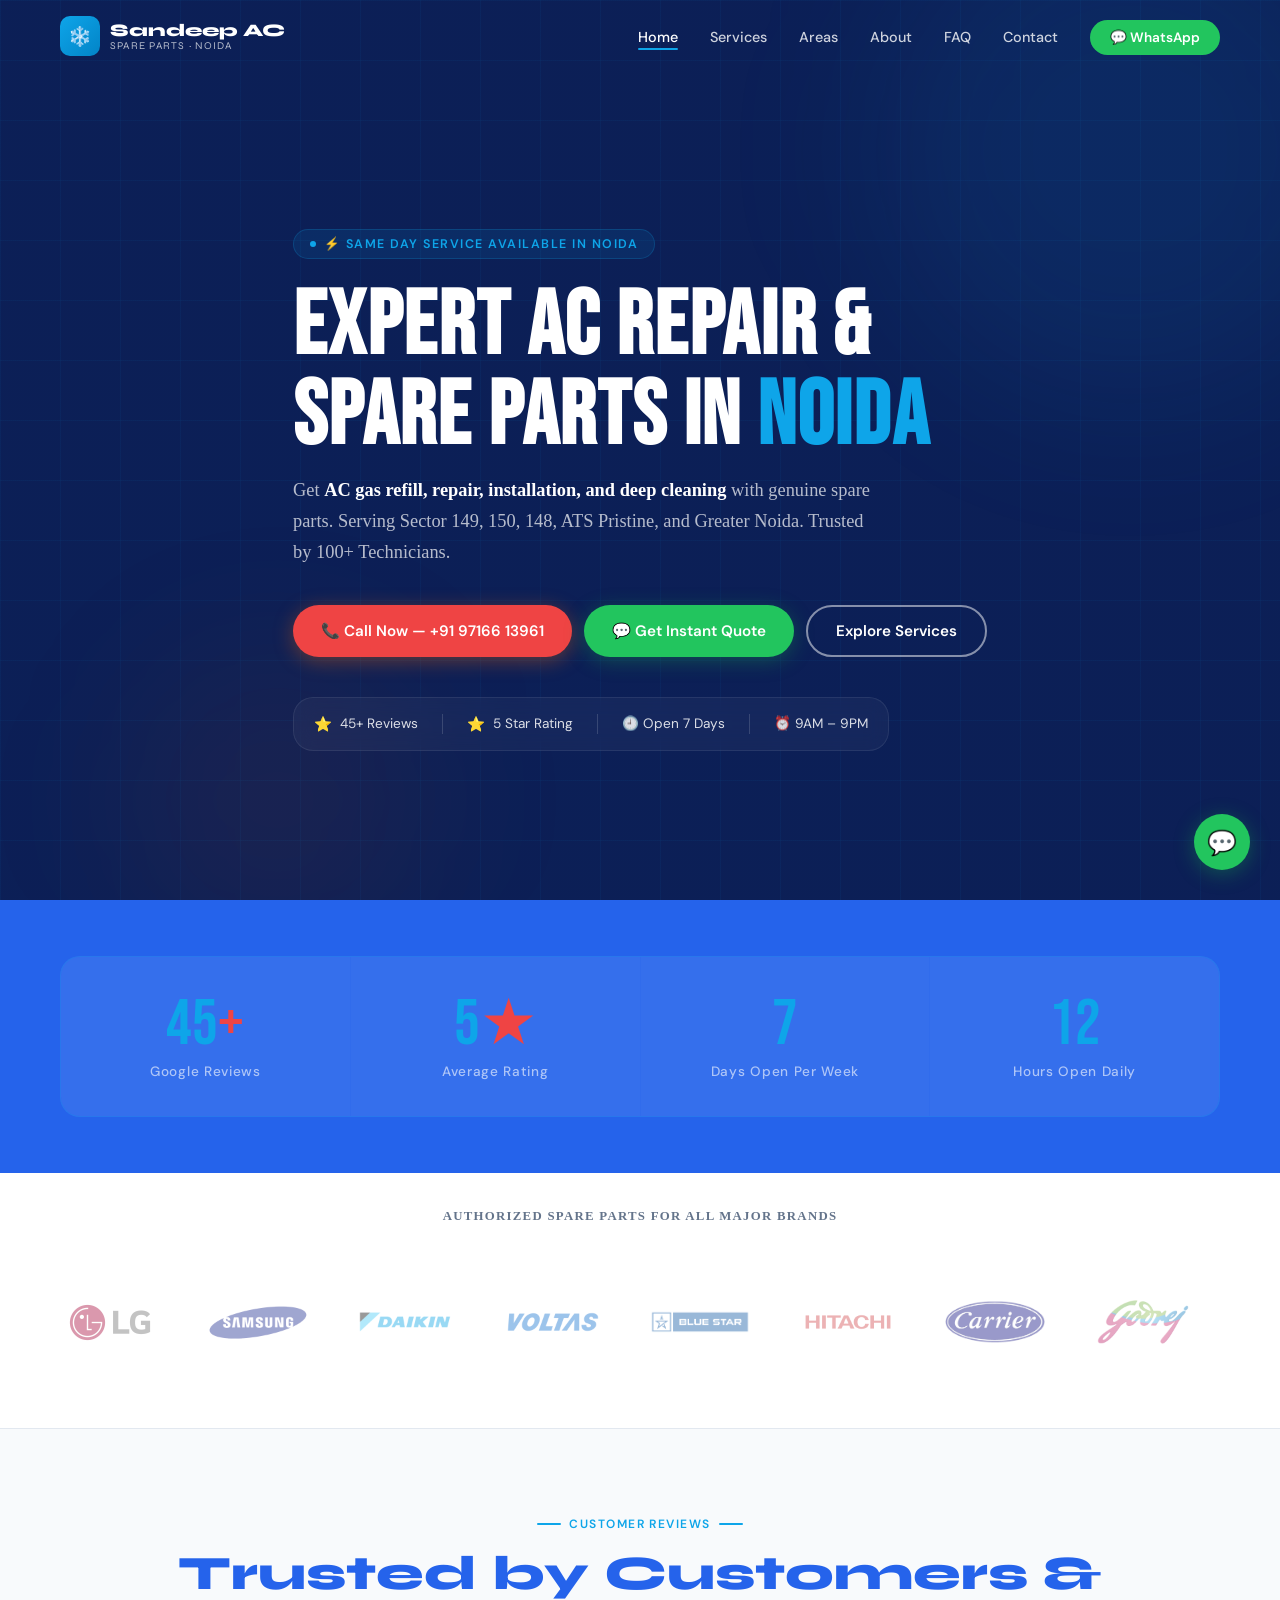
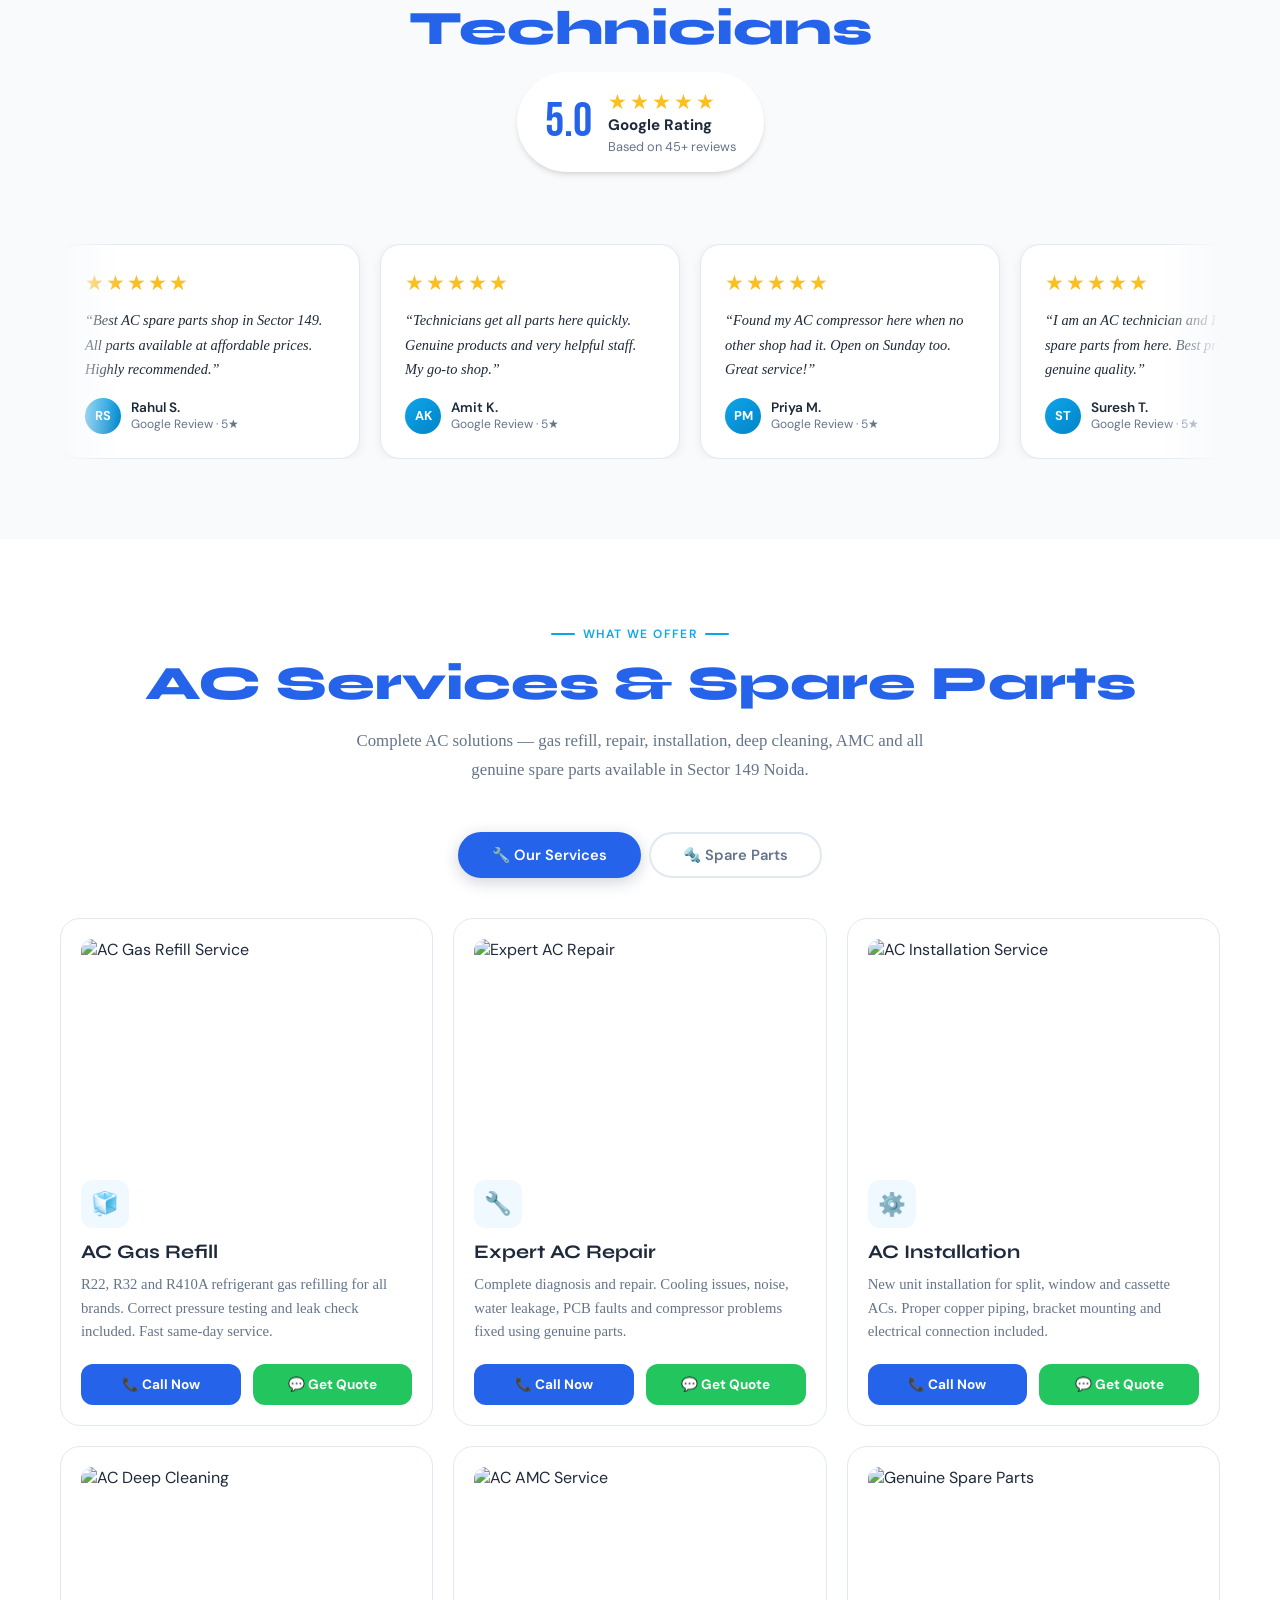
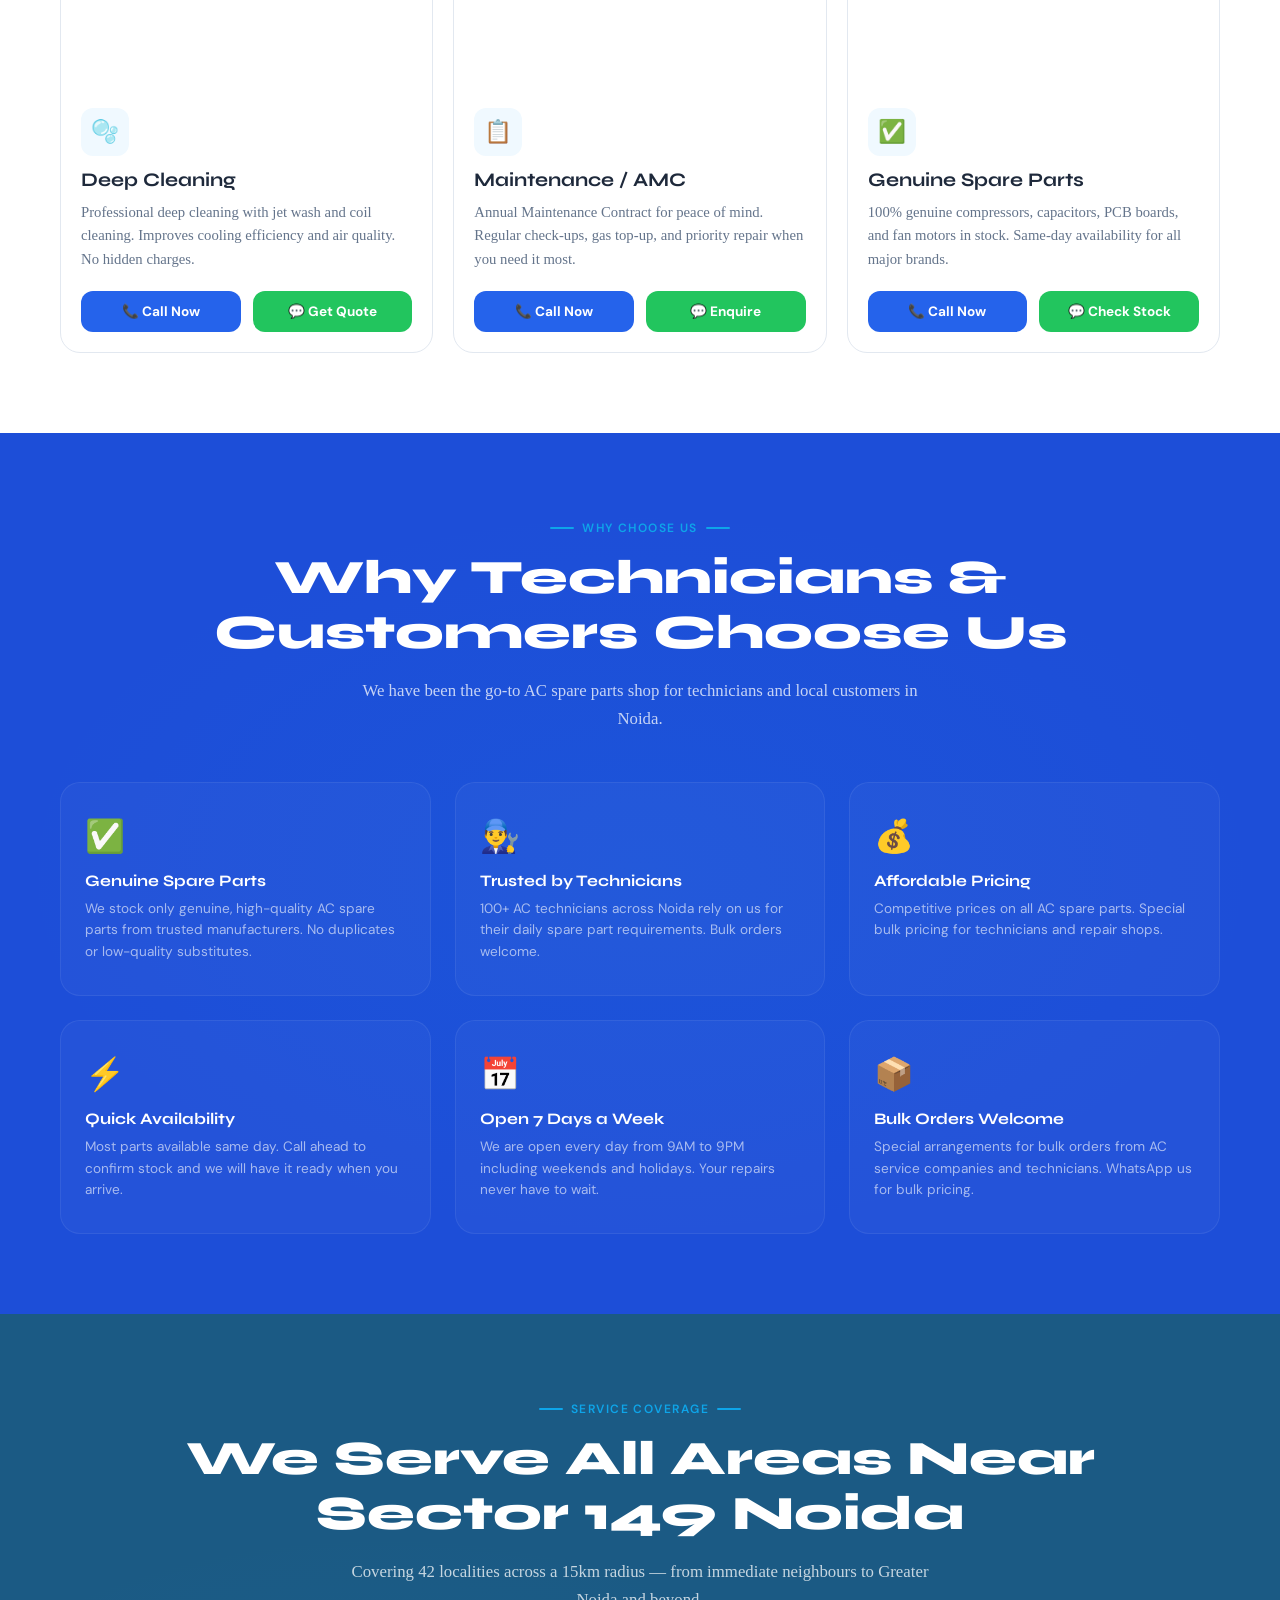
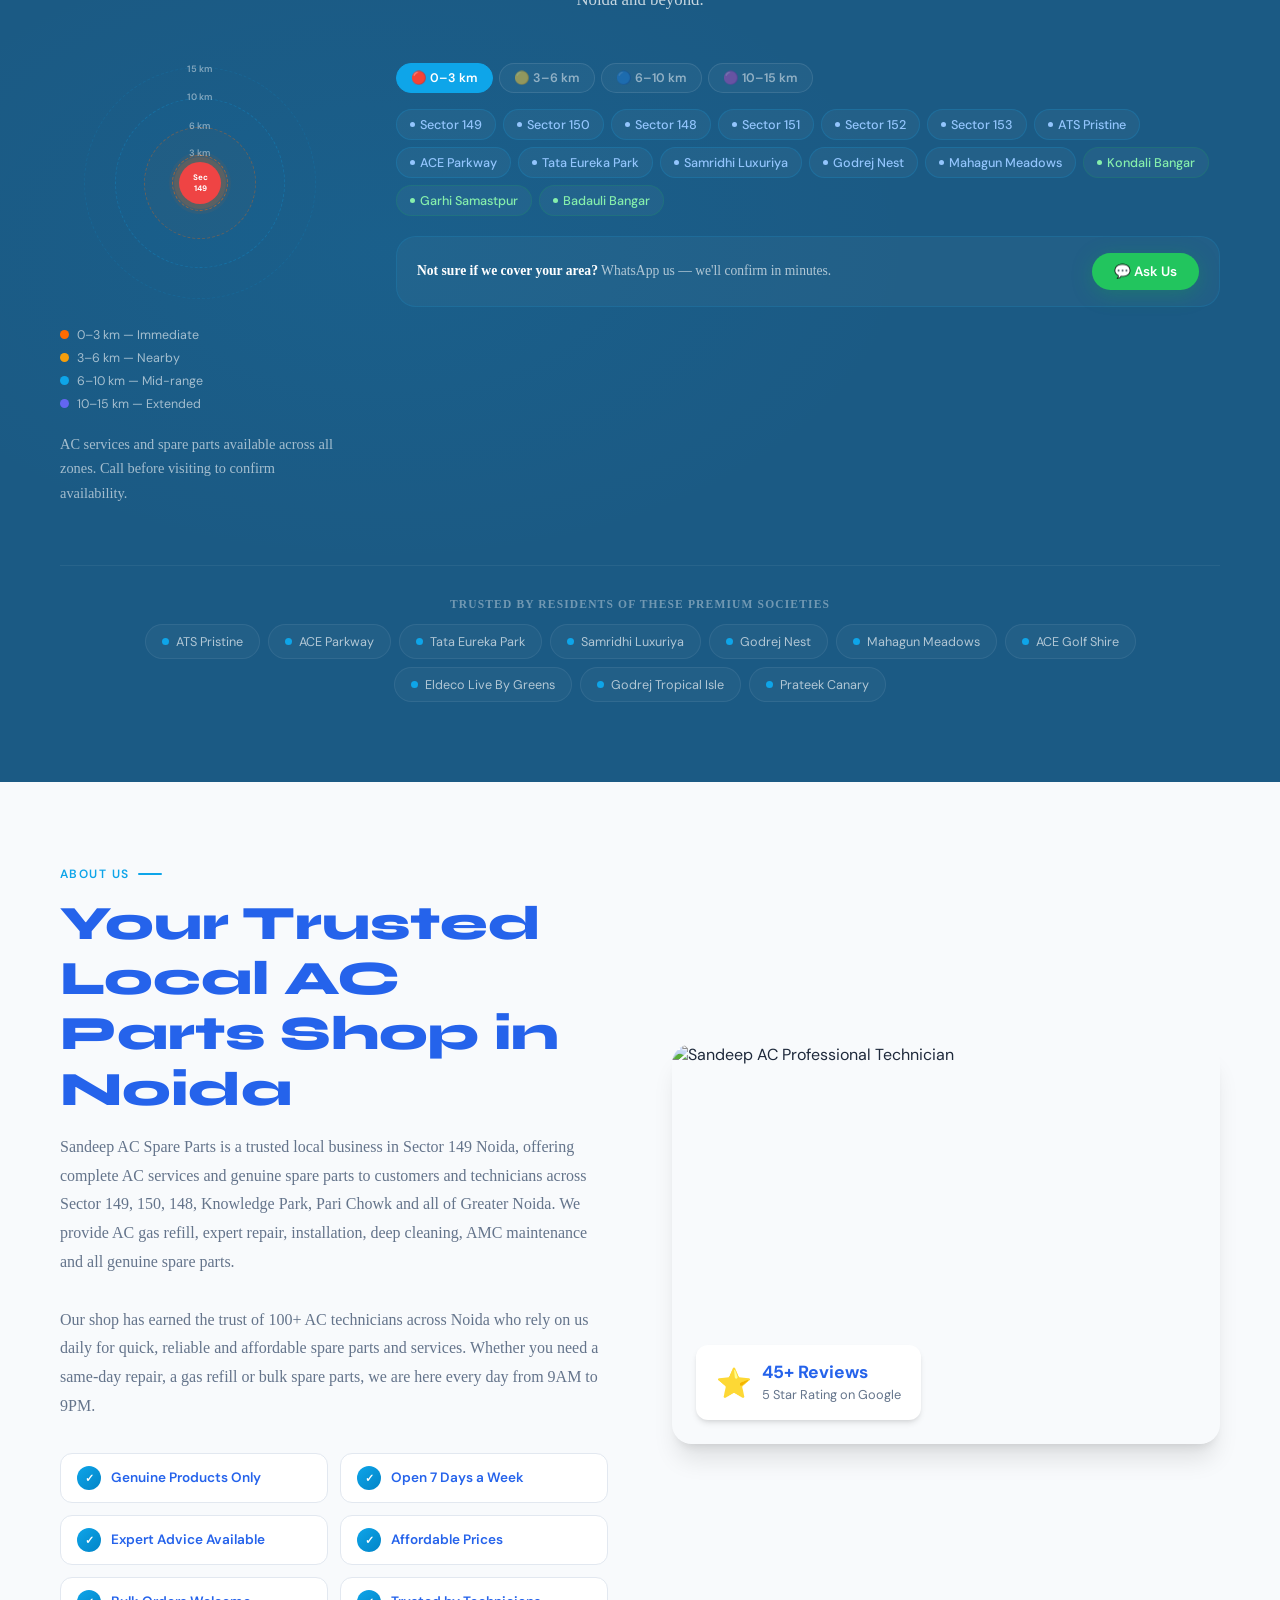
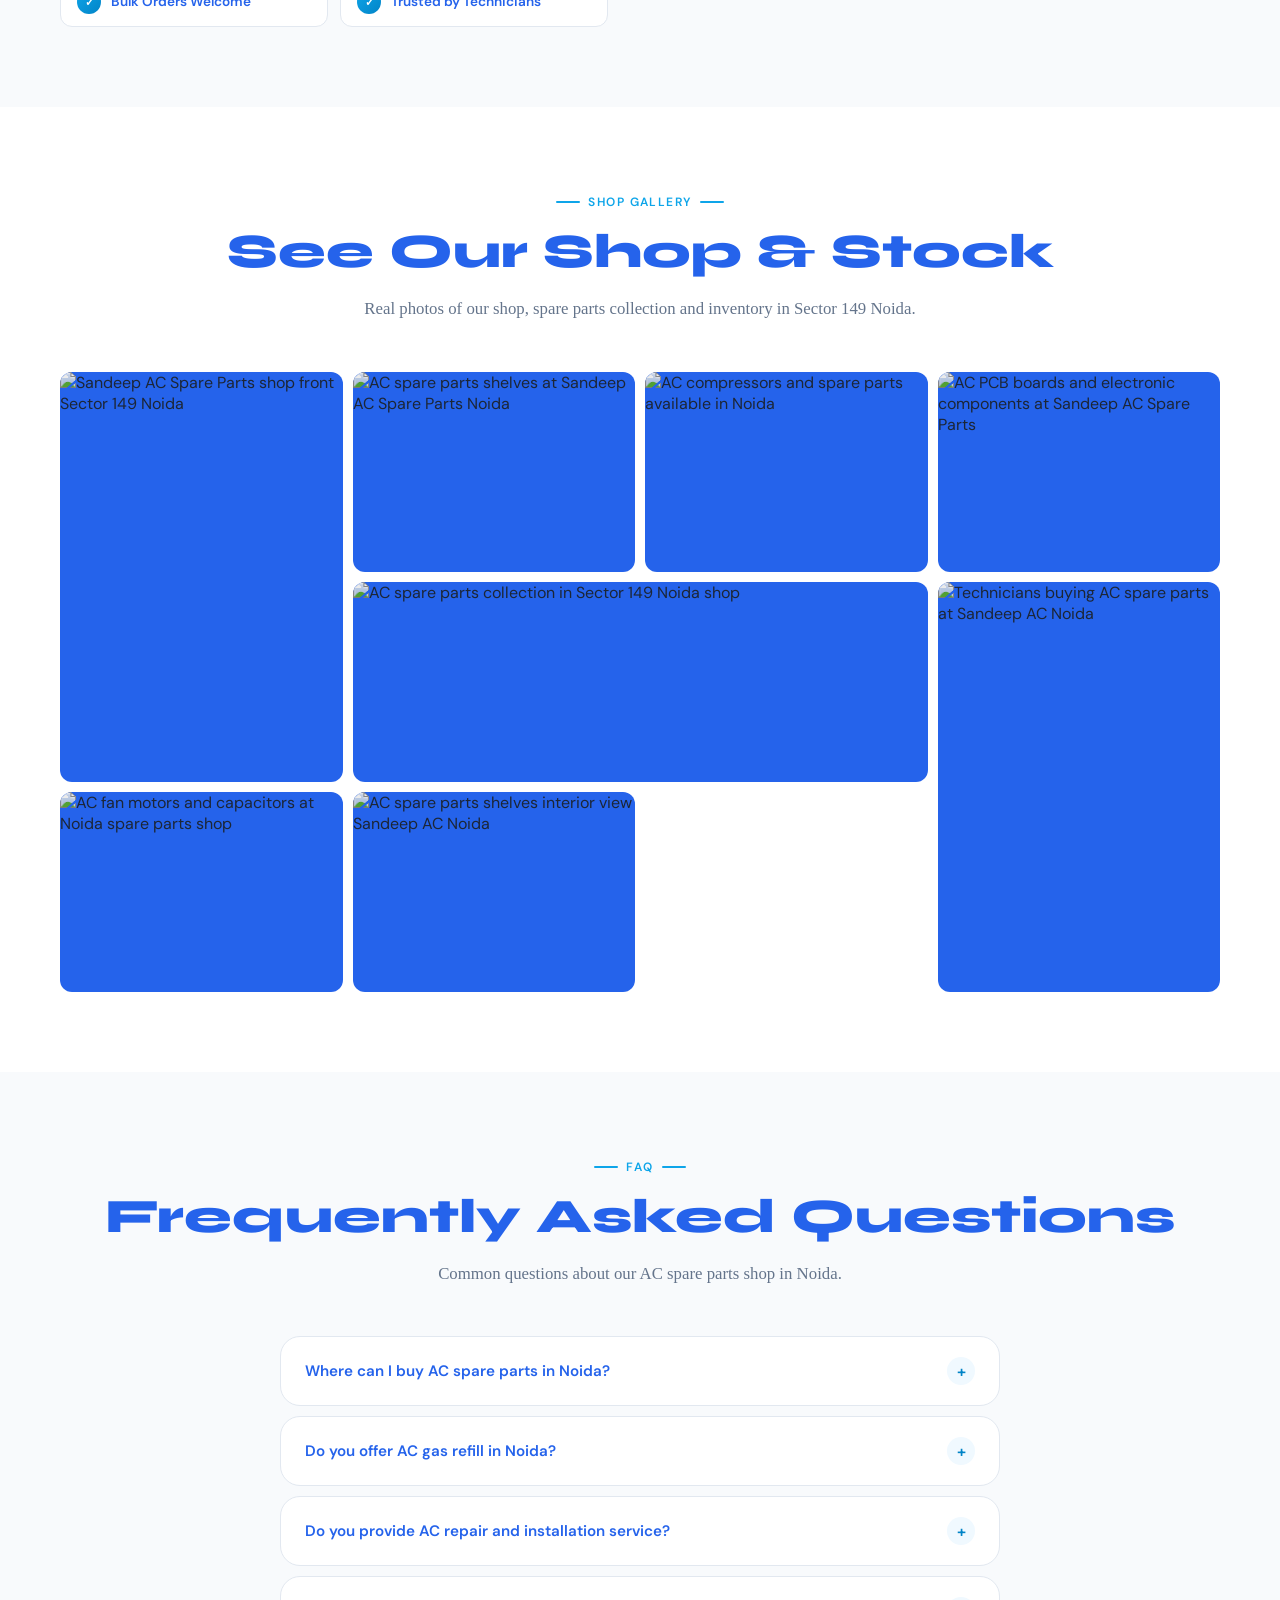
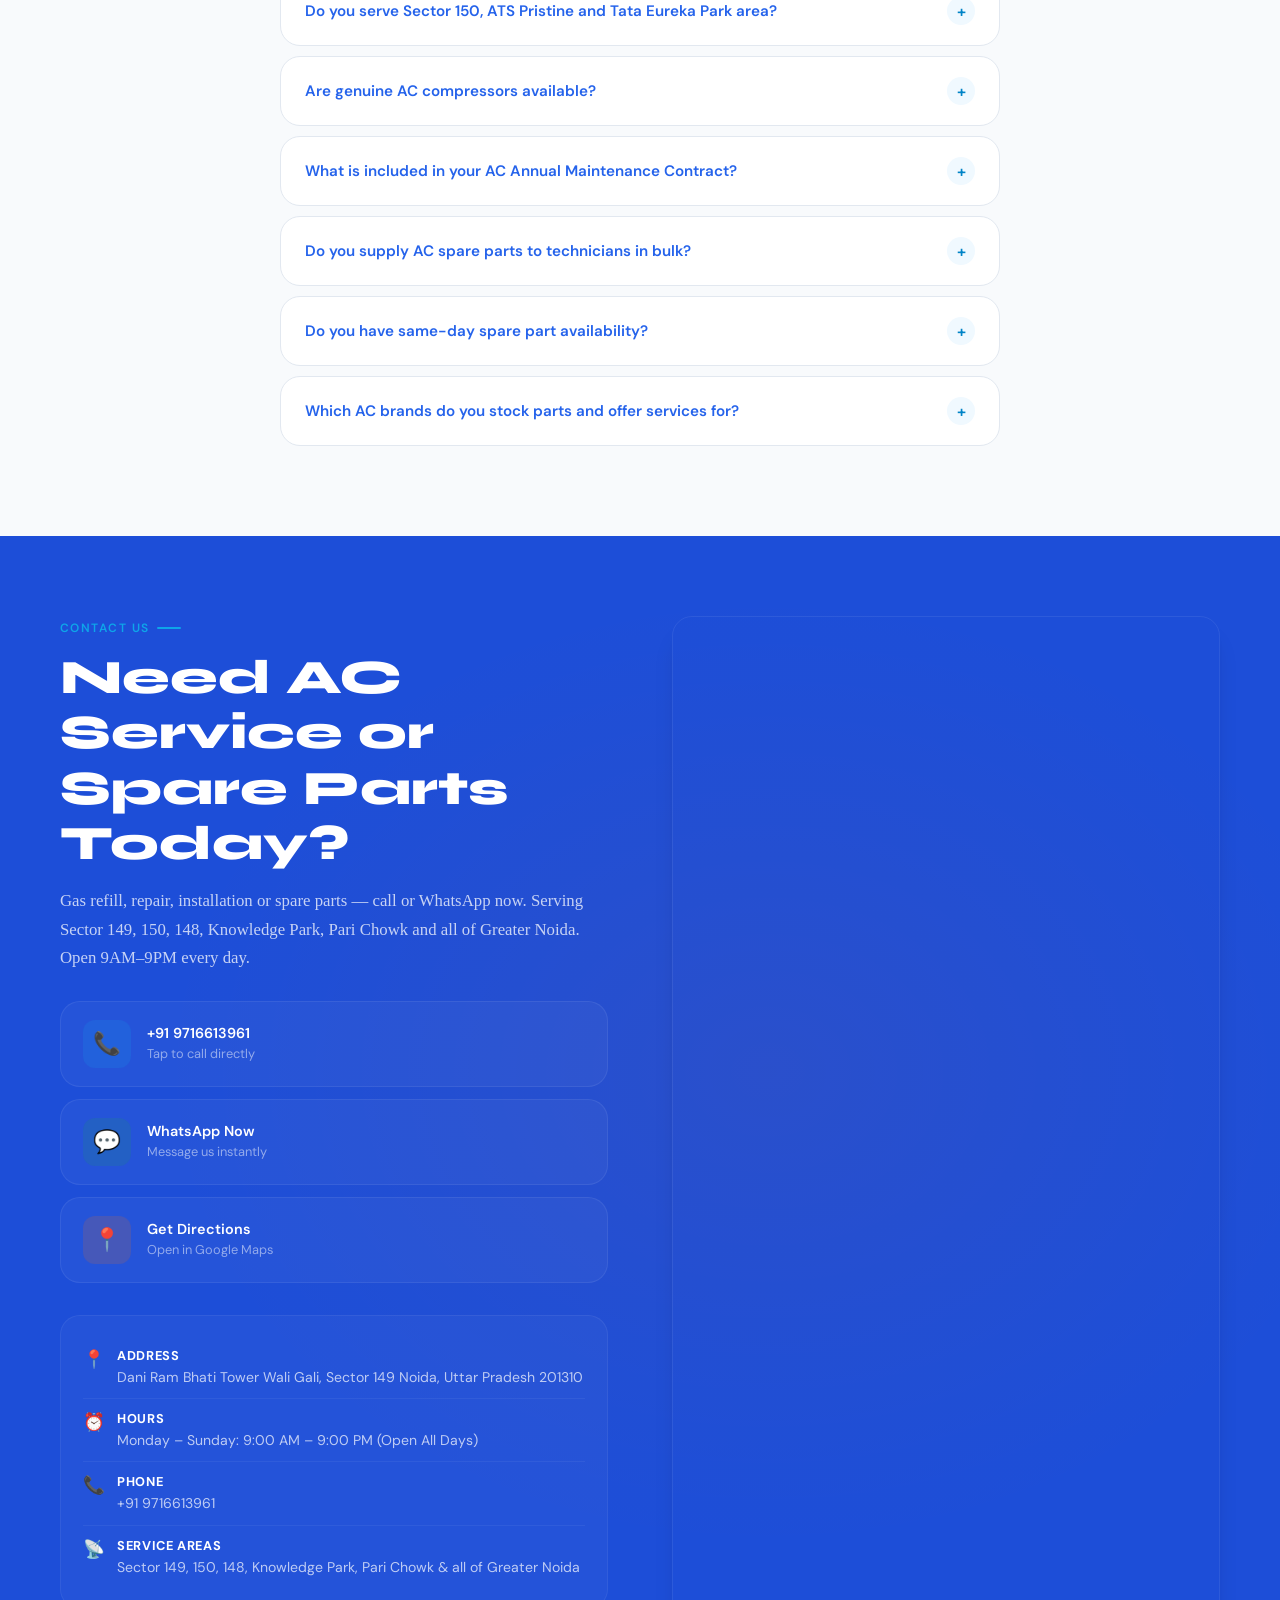
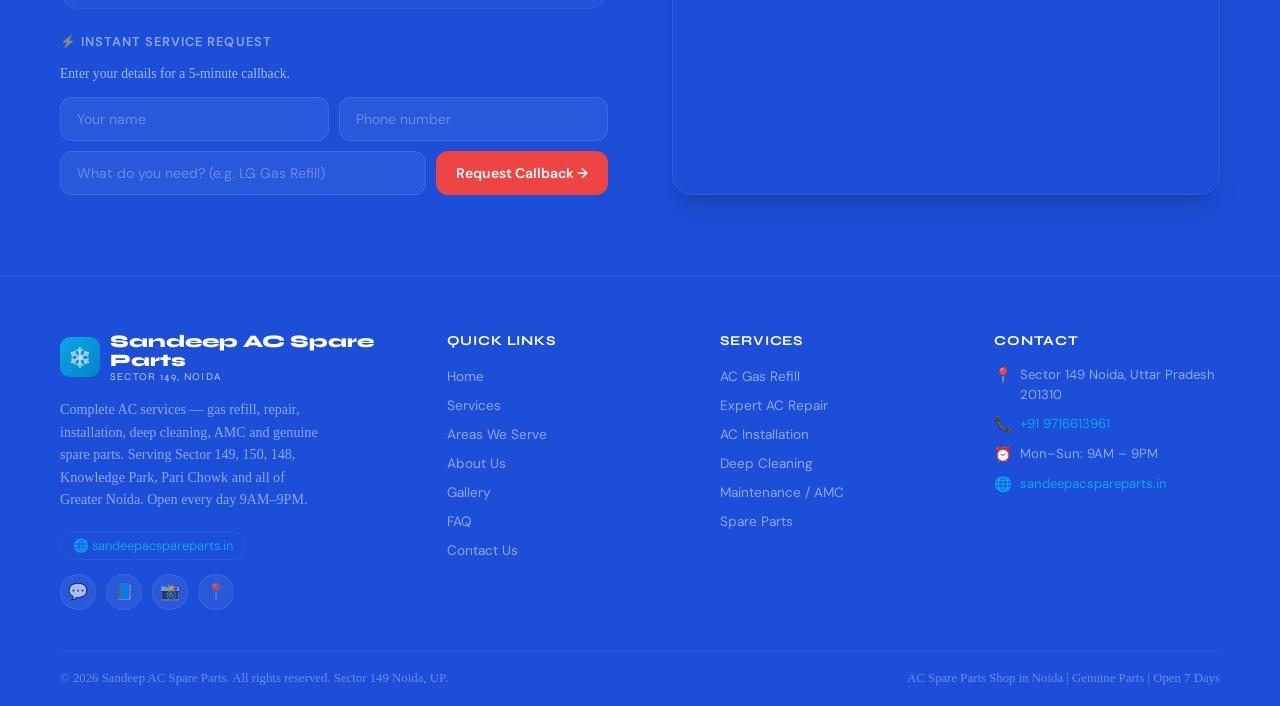
==== commit 54cd0f5c: "update 0.0.2" ====
--- a/index.html
+++ b/index.html
@@ -10,9 +10,9 @@
 <link rel="canonical" href="https://sandeepacspareparts.in/">
 
 <!-- Open Graph -->
-<meta property="og:title" content="Sandeep AC – Repair, Gas Refill &amp; Spare Parts in Sector 149 Noida">
-<meta property="og:description" content="AC gas refill, repair, installation, deep cleaning, AMC &amp; genuine spare parts. Serving Sector 149, 150, Knowledge Park, Pari Chowk &amp; Greater Noida. Open 9AM–9PM all days.">
-<meta property="og:image" content="https://lh3.googleusercontent.com/gps-cs-s/AHVAwepYj2yoULegYNU9Ev0sARcrIgncQY4ji8Exzol3d9WEq-DTo9DJC2AtvmY81GgpeBu09LE5BtnqPMWMBkUSBaiwHDJp6jKp6vyhWqFH7NI_WFM5GinN33F3Ddr2NcE3LyKilQhV3syKEkJW">
+<meta property="og:title" content="Sandeep AC – Professional AC Repair, Gas Refill & Spare Parts Noida">
+<meta property="og:description" content="Premium AC services and genuine spare parts in Sector 149 Noida. Serving Sector 150, 148, ATS Pristine & Greater Noida. Same-day service. Open 9AM–9PM.">
+<meta property="og:image" content="images/og-image.png">
 <meta property="og:url" content="https://sandeepacspareparts.in/">
 <meta property="og:type" content="website">
 <meta name="twitter:card" content="summary_large_image">
@@ -114,31 +114,32 @@
    TOKENS & RESET
 ═══════════════════════════════════════ */
 :root {
-  --navy:#0b1f3a;
-  --navy-light:#0f2a50;
-  --navy-dark:#060f1e;
+  --navy:#2563eb;
+  --navy-light:#3b82f6;
+  --navy-dark:#1d4ed8;
   --sky:#0ea5e9;
   --sky-dark:#0284c7;
-  --ice:#e0f2fe;
-  --orange:#ff6b00;
-  --orange-light:#ff8c38;
-  --green:#16a34a;
-  --green-light:#22c55e;
+  --ice:#f0f9ff;
+  --orange:#ef4444;
+  --orange-light:#f87171;
+  --green:#22c55e;
+  --green-light:#4ade80;
   --amber:#f59e0b;
   --white:#ffffff;
   --off:#f8fafc;
   --muted:#64748b;
   --border:#e2e8f0;
   --text:#1e293b;
-  --radius:14px;
-  --radius-sm:8px;
-  --shadow:0 4px 24px rgba(11,31,58,0.12);
-  --shadow-lg:0 12px 48px rgba(11,31,58,0.18);
+  --radius:20px;
+  --radius-sm:12px;
+  --shadow:0 4px 6px -1px rgb(0 0 0 / 0.1), 0 2px 4px -2px rgb(0 0 0 / 0.1);
+  --shadow-lg: 0 20px 25px -5px rgb(0 0 0 / 0.1), 0 8px 10px -6px rgb(0 0 0 / 0.1);
 }
 
 *,*::before,*::after{margin:0;padding:0;box-sizing:border-box;}
 html{scroll-behavior:smooth;font-size:16px;}
 body{font-family:'DM Sans',sans-serif;color:var(--text);background:var(--white);overflow-x:hidden;}
+p, .service-desc, .faq-a, .about-text { font-family: Cambria, Cochin, Georgia, Times, 'Times New Roman', serif; }
 img{max-width:100%;height:auto;display:block;}
 a{text-decoration:none;color:inherit;}
 button{font-family:inherit;cursor:pointer;border:none;background:none;}
@@ -215,8 +216,8 @@
   border-radius:10px;display:flex;align-items:center;justify-content:center;
   font-size:1.2rem;flex-shrink:0;
 }
-.nav-logo-text{font-family:'Syne',sans-serif;font-weight:800;font-size:1rem;color:var(--white);line-height:1.1;}
-.nav-logo-text span{display:block;font-size:0.6rem;font-weight:400;color:var(--sky);letter-spacing:0.15em;text-transform:uppercase;}
+.nav-logo-text{font-family:'Syne',sans-serif;font-weight:800;font-size:1.1rem;color:var(--white);line-height:1.1;}
+.nav-logo-text span{display:block;font-size:0.65rem;font-weight:400;color:rgba(255,255,255,0.7);letter-spacing:0.12em;text-transform:uppercase;}
 .nav-links{display:flex;align-items:center;gap:32px;}
 .nav-links a{font-size:0.9rem;font-weight:500;color:rgba(255,255,255,0.8);transition:color 0.2s;position:relative;}
 .nav-links a::after{content:'';position:absolute;bottom:-4px;left:0;width:0;height:2px;background:var(--sky);border-radius:1px;transition:width 0.3s;}
@@ -256,9 +257,8 @@
 .hero-bg{
   position:absolute;inset:0;
   background:
-    radial-gradient(ellipse 80% 60% at 70% 50%, rgba(14,165,233,0.12) 0%, transparent 60%),
-    radial-gradient(ellipse 60% 80% at 20% 80%, rgba(255,107,0,0.08) 0%, transparent 50%),
-    linear-gradient(160deg, var(--navy-dark) 0%, #0c1f35 50%, var(--navy-dark) 100%);
+    linear-gradient(rgba(0,0,0,0.6), rgba(0,0,0,0.6)),
+    url('images/hero-banner.png') center/cover no-repeat;
 }
 .hero-grid{
   position:absolute;inset:0;
@@ -361,26 +361,16 @@
 .brands-strip{padding:36px 0;}
 .brands-label{text-align:center;font-size:0.8rem;font-weight:600;letter-spacing:0.1em;text-transform:uppercase;color:var(--muted);margin-bottom:28px;}
 .brands-grid{
-  display:flex;align-items:center;justify-content:center;
-  gap:8px;flex-wrap:wrap;
-}
-.brand-pill{
-  display:flex;align-items:center;gap:6px;
-  padding:10px 20px;
-  border:1.5px solid var(--border);
-  border-radius:50px;
-  font-size:0.85rem;font-weight:700;
-  color:var(--navy);
-  transition:all 0.2s;
-  background:var(--white);
-  letter-spacing:0.03em;
-}
-.brand-pill:hover{
-  border-color:var(--sky);color:var(--sky-dark);
-  background:var(--ice);transform:translateY(-2px);
-  box-shadow:0 4px 16px rgba(14,165,233,0.15);
-}
-.brand-dot{width:8px;height:8px;border-radius:50%;background:var(--sky);flex-shrink:0;}
+  display:flex;align-items:center;justify-content:space-around;
+  gap:40px;flex-wrap:wrap;
+  padding:20px 0;
+}
+.brand-item{
+  font-family:'Syne',sans-serif;font-weight:800;font-size: clamp(1.2rem, 3vw, 1.8rem);
+  color:var(--muted);opacity:0.4;transition:all 0.3s;
+  cursor:default;user-select:none;
+}
+.brand-item:hover{opacity:1;color:var(--navy);transform:scale(1.05);}
 
 /* ═══════════════════════════════════════
    REVIEWS (TRUST BUILDER)
@@ -865,6 +855,27 @@
 /* ═══════════════════════════════════════
    SERVICE TABS
 ═══════════════════════════════════════ */
+
+.brands-grid {
+  display: grid;
+  grid-template-columns: repeat(auto-fit, minmax(120px, 1fr));
+  gap: 20px;
+  align-items: center;
+  text-align: center;
+  opacity: 2;
+}
+
+.brand-item img {
+  max-width: 100px;
+  height: auto;
+ 
+  transition: 0.3s;
+}
+
+.brand-item img:hover {
+  
+  transform: scale(1.1);
+}
 .tab-nav{display:flex;gap:8px;justify-content:center;margin-bottom:40px;flex-wrap:wrap;}
 .tab-btn{
   padding:11px 32px;border-radius:50px;
@@ -881,37 +892,39 @@
 /* SERVICE CARDS */
 .services-grid{display:grid;grid-template-columns:repeat(auto-fit,minmax(280px,1fr));gap:20px;}
 .service-card{
-  background:var(--white);border:1.5px solid var(--border);border-radius:var(--radius);
-  padding:28px 24px;transition:all 0.3s ease;position:relative;overflow:hidden;
-}
-.service-card::before{
-  content:'';position:absolute;top:0;left:0;right:0;height:3px;
-  background:linear-gradient(90deg,var(--orange),var(--orange-light));
-  transform:scaleX(0);transform-origin:left;transition:transform 0.3s ease;
-}
-.service-card:hover{border-color:var(--orange);box-shadow:0 8px 32px rgba(255,107,0,0.1);transform:translateY(-4px);}
-.service-card:hover::before{transform:scaleX(1);}
+  background:var(--white);border:1px solid var(--border);border-radius:var(--radius);
+  padding:20px;transition:all 0.3s ease;position:relative;overflow:hidden;
+  display:flex;flex-direction:column;
+}
+.service-img-wrap{
+  width:100%;aspect-ratio:3/2;border-radius:var(--radius-sm);
+  overflow:hidden;margin-bottom:20px;
+}
+.service-img-wrap img{width:100%;height:100%;object-fit:cover;transition:transform 0.5s ease;}
+.service-card:hover .service-img-wrap img{transform:scale(1.05);}
+.service-card:hover{border-color:var(--navy);box-shadow:var(--shadow-lg);transform:translateY(-6px);}
 .service-icon-wrap{
-  width:56px;height:56px;background:linear-gradient(135deg,#fff3e6,#ffe4c4);
-  border-radius:14px;display:flex;align-items:center;justify-content:center;
-  font-size:1.6rem;margin-bottom:16px;
-}
-.service-name{font-family:'Syne',sans-serif;font-size:1.1rem;font-weight:700;color:var(--navy);margin-bottom:8px;}
-.service-desc{font-size:0.88rem;color:var(--muted);line-height:1.6;margin-bottom:14px;}
-.service-meta{display:flex;align-items:center;justify-content:space-between;gap:10px;flex-wrap:wrap;}
-.service-price{font-size:0.82rem;font-weight:700;color:var(--orange);}
-.service-cta{
-  display:inline-flex;align-items:center;gap:5px;font-size:0.8rem;font-weight:600;
-  color:var(--green);text-decoration:none;padding:5px 12px;border-radius:50px;
-  background:#f0fdf4;border:1px solid #bbf7d0;transition:all 0.2s;
-}
-.service-cta:hover{background:#dcfce7;}
+  width:48px;height:48px;background:var(--ice);
+  border-radius:12px;display:flex;align-items:center;justify-content:center;
+  font-size:1.4rem;margin-bottom:12px;
+}
+.service-name{font-family:'Syne',sans-serif;font-size:1.2rem;font-weight:700;color:var(--text);margin-bottom:10px;}
+.service-desc{font-size:0.92rem;color:var(--muted);line-height:1.6;margin-bottom:20px;flex-grow:1;}
+.service-meta{display:flex;align-items:center;justify-content:space-between;gap:12px;margin-top:auto;}
+.service-cta-call{
+  flex:1;text-align:center;padding:12px;background:var(--navy);color:var(--white);
+  border-radius:var(--radius-sm);font-weight:700;font-size:0.85rem;text-decoration:none;
+}
+.service-cta-wa{
+  flex:1;text-align:center;padding:12px;background:var(--green);color:var(--white);
+  border-radius:var(--radius-sm);font-weight:700;font-size:0.85rem;text-decoration:none;
+}
 @media(max-width:768px){.services-grid{grid-template-columns:1fr;}}
 
 /* ═══════════════════════════════════════
    AREAS WE SERVE
 ═══════════════════════════════════════ */
-#areas{background:var(--navy);position:relative;overflow:hidden;}
+#areas{background:rgb(27, 90, 132);position:relative;overflow:hidden;}
 #areas::before{
   content:'';position:absolute;inset:0;
   background:radial-gradient(ellipse 70% 50% at 30% 50%,rgba(14,165,233,0.07) 0%,transparent 60%);
@@ -1043,19 +1056,18 @@
   <div class="hero-orb hero-orb-2"></div>
   <div class="container">
     <div class="hero-content">
-      <div class="hero-eyebrow">📍 Sector 149, Noida · Open All Days</div>
+      <div class="hero-eyebrow">⚡ Same Day Service Available in Noida</div>
       <h1 class="hero-title">
-        AC Spare Parts<br>
-        Shop in <span class="highlight">Noida</span><br>
-        Genuine Parts Available
+        Expert AC Repair &<br>
+        Spare Parts in <span class="highlight">Noida</span><br>
       </h1>
       <p class="hero-sub">
-        <strong>AC gas refill, repair, installation, deep cleaning</strong> and genuine spare parts in Sector 149 Noida. Serving Sector 150, 148, Knowledge Park, Pari Chowk and all of Greater Noida.
+        Get <strong>AC gas refill, repair, installation, and deep cleaning</strong> with genuine spare parts. Serving Sector 149, 150, 148, ATS Pristine, and Greater Noida. Trusted by 100+ Technicians.
       </p>
       <div class="hero-btns">
         <a href="tel:+919716613961" class="btn btn-primary">📞 Call Now — +91 97166 13961</a>
-        <a href="https://wa.me/919716613961?text=Hi+I+need+AC+spare+parts" target="_blank" class="btn btn-wa">💬 WhatsApp Now</a>
-        <a href="https://www.google.com/maps/place/?q=place_id:ChIJqVyo-WLBDDkRkIankSOzYXg" target="_blank" class="btn btn-outline">📍 Get Directions</a>
+        <a href="https://wa.me/919716613961?text=Hi+Sandeep+AC,+I+need+a+quote+for+AC+service" target="_blank" class="btn btn-wa">💬 Get Instant Quote</a>
+        <a href="#services" class="btn btn-outline">Explore Services</a>
       </div>
       <div class="hero-trust">
         <div class="trust-item"><span class="trust-star">⭐</span> 45+ Reviews</div>
@@ -1098,16 +1110,42 @@
 <section id="brands">
   <div class="container">
     <div class="brands-strip">
-      <p class="brands-label">Genuine parts available for all major brands</p>
+      <p class="brands-label">Authorized Spare Parts for All Major Brands</p>
+
       <div class="brands-grid reveal">
-        <div class="brand-pill"><span class="brand-dot"></span>Daikin</div>
-        <div class="brand-pill"><span class="brand-dot"></span>Voltas</div>
-        <div class="brand-pill"><span class="brand-dot"></span>Blue Star</div>
-        <div class="brand-pill"><span class="brand-dot"></span>LG</div>
-        <div class="brand-pill"><span class="brand-dot"></span>Samsung</div>
-        <div class="brand-pill"><span class="brand-dot"></span>Hitachi</div>
-        <div class="brand-pill"><span class="brand-dot"></span>Carrier</div>
-        <div class="brand-pill"><span class="brand-dot"></span>Godrej</div>
+
+        <div class="brand-item">
+          <img src="images/lg.png" alt="LG">
+        </div>
+
+        <div class="brand-item">
+          <img src="images/samsung.png" alt="Samsung">
+        </div>
+
+        <div class="brand-item">
+          <img src="images/daikin.png" alt="Daikin">
+        </div>
+
+        <div class="brand-item">
+          <img src="images/voltas.png" alt="Voltas">
+        </div>
+
+        <div class="brand-item">
+          <img src="images/bluestar.png" alt="Blue Star">
+        </div>
+
+        <div class="brand-item">
+          <img src="images/hitachi.png" alt="Hitachi">
+        </div>
+
+        <div class="brand-item">
+          <img src="images/carrier.png" alt="Carrier">
+        </div>
+
+        <div class="brand-item">
+          <img src="images/godrej.png" alt="Godrej">
+        </div>
+
       </div>
     </div>
   </div>
@@ -1160,62 +1198,68 @@
       <div class="services-grid">
 
         <div class="service-card reveal reveal-delay-1">
+          <div class="service-img-wrap"><img src="images/ac-gas-refill.png" alt="AC Gas Refill Service" loading="lazy"></div>
           <div class="service-icon-wrap">🧊</div>
           <div class="service-name">AC Gas Refill</div>
-          <div class="service-desc">R22, R32 and R410A refrigerant gas refilling for all AC brands. Correct pressure testing included. Fast same-day service.</div>
+          <p class="service-desc">R22, R32 and R410A refrigerant gas refilling for all brands. Correct pressure testing and leak check included. Fast same-day service.</p>
           <div class="service-meta">
-            <span class="service-price">Starting ₹500</span>
-            <a href="https://wa.me/919716613961?text=Hi+I+need+AC+gas+refill+service" target="_blank" class="service-cta">💬 Book Now</a>
+            <a href="tel:+919716613961" class="service-cta-call">📞 Call Now</a>
+            <a href="https://wa.me/919716613961?text=Hi+Sandeep+AC,+I+need+AC+gas+refill+service.+Please+provide+a+quote." target="_blank" class="service-cta-wa">💬 Get Quote</a>
           </div>
         </div>
 
         <div class="service-card reveal reveal-delay-2">
+          <div class="service-img-wrap"><img src="images/ac-repair.png" alt="Expert AC Repair" loading="lazy"></div>
           <div class="service-icon-wrap">🔧</div>
           <div class="service-name">Expert AC Repair</div>
-          <div class="service-desc">Complete AC fault diagnosis and repair. Cooling issues, noise, water leakage, PCB faults and compressor problems fixed using genuine parts.</div>
+          <p class="service-desc">Complete diagnosis and repair. Cooling issues, noise, water leakage, PCB faults and compressor problems fixed using genuine parts.</p>
           <div class="service-meta">
-            <span class="service-price">Starting ₹300</span>
-            <a href="https://wa.me/919716613961?text=Hi+I+need+AC+repair+service" target="_blank" class="service-cta">💬 Book Now</a>
+            <a href="tel:+919716613961" class="service-cta-call">📞 Call Now</a>
+            <a href="https://wa.me/919716613961?text=Hi+Sandeep+AC,+I+need+AC+repair+service.+Please+provide+a+quote." target="_blank" class="service-cta-wa">💬 Get Quote</a>
           </div>
         </div>
 
         <div class="service-card reveal reveal-delay-3">
+          <div class="service-img-wrap"><img src="images/ac-installation.png" alt="AC Installation Service" loading="lazy"></div>
           <div class="service-icon-wrap">⚙️</div>
           <div class="service-name">AC Installation</div>
-          <div class="service-desc">New AC unit installation for split, window and cassette ACs. Proper copper piping, bracket mounting and electrical connection included.</div>
+          <p class="service-desc">New unit installation for split, window and cassette ACs. Proper copper piping, bracket mounting and electrical connection included.</p>
           <div class="service-meta">
-            <span class="service-price">Starting ₹1,500</span>
-            <a href="https://wa.me/919716613961?text=Hi+I+need+AC+installation+service" target="_blank" class="service-cta">💬 Book Now</a>
+            <a href="tel:+919716613961" class="service-cta-call">📞 Call Now</a>
+            <a href="https://wa.me/919716613961?text=Hi+Sandeep+AC,+I+need+AC+installation+service.+Please+provide+a+quote." target="_blank" class="service-cta-wa">💬 Get Quote</a>
           </div>
         </div>
 
         <div class="service-card reveal reveal-delay-4">
+          <div class="service-img-wrap"><img src="images/ac-deep-cleaning.png" alt="AC Deep Cleaning" loading="lazy"></div>
           <div class="service-icon-wrap">🫧</div>
           <div class="service-name">Deep Cleaning</div>
-          <div class="service-desc">Professional deep cleaning of indoor and outdoor units. High-pressure jet wash, coil cleaning and drain unclogging. Improves cooling efficiency and air quality.</div>
+          <p class="service-desc">Professional deep cleaning with jet wash and coil cleaning. Improves cooling efficiency and air quality. No hidden charges.</p>
           <div class="service-meta">
-            <span class="service-price">Starting ₹500</span>
-            <a href="https://wa.me/919716613961?text=Hi+I+need+AC+deep+cleaning+service" target="_blank" class="service-cta">💬 Book Now</a>
+            <a href="tel:+919716613961" class="service-cta-call">📞 Call Now</a>
+            <a href="https://wa.me/919716613961?text=Hi+Sandeep+AC,+I+need+AC+deep+cleaning+service.+Please+provide+a+quote." target="_blank" class="service-cta-wa">💬 Get Quote</a>
           </div>
         </div>
 
         <div class="service-card reveal reveal-delay-5">
+          <div class="service-img-wrap"><img src="images/hero-banner.png" alt="AC AMC Service" loading="lazy"></div>
           <div class="service-icon-wrap">📋</div>
           <div class="service-name">Maintenance / AMC</div>
-          <div class="service-desc">Annual Maintenance Contract (AMC) and preventive maintenance service. Regular check-ups, gas top-up, filter cleaning and priority repair. Keep your AC running efficiently year-round.</div>
+          <p class="service-desc">Annual Maintenance Contract for peace of mind. Regular check-ups, gas top-up, and priority repair when you need it most.</p>
           <div class="service-meta">
-            <span class="service-price">Call for Price</span>
-            <a href="https://wa.me/919716613961?text=Hi+I+need+AC+AMC+maintenance+details" target="_blank" class="service-cta">💬 Enquire</a>
+            <a href="tel:+919716613961" class="service-cta-call">📞 Call Now</a>
+            <a href="https://wa.me/919716613961?text=Hi+Sandeep+AC,+I+want+to+enquire+about+AC+AMC+service." target="_blank" class="service-cta-wa">💬 Enquire</a>
           </div>
         </div>
 
         <div class="service-card reveal reveal-delay-6">
+          <div class="service-img-wrap"><img src="images/ac-repair.png" alt="Genuine Spare Parts" loading="lazy"></div>
           <div class="service-icon-wrap">✅</div>
           <div class="service-name">Genuine Spare Parts</div>
-          <div class="service-desc">100% genuine compressors, capacitors, PCB boards, fan motors, sensors and all AC components in stock. Same-day availability for all major brands.</div>
+          <p class="service-desc">100% genuine compressors, capacitors, PCB boards, and fan motors in stock. Same-day availability for all major brands.</p>
           <div class="service-meta">
-            <span class="service-price">Best Market Price</span>
-            <a href="https://wa.me/919716613961?text=Hi+I+need+AC+spare+parts" target="_blank" class="service-cta">💬 Check Stock</a>
+            <a href="tel:+919716613961" class="service-cta-call">📞 Call Now</a>
+            <a href="https://wa.me/919716613961?text=Hi+Sandeep+AC,+I+need+genuine+AC+spare+parts.+Please+confirm+stock." target="_blank" class="service-cta-wa">💬 Check Stock</a>
           </div>
         </div>
 
@@ -1482,7 +1526,7 @@
         </div>
       </div>
       <div class="about-image-wrap reveal reveal-delay-2">
-        <img src="https://lh3.googleusercontent.com/gps-cs-s/AHVAweqjim7In7y_i9gI89Q3BdtMmD_WfHQoy2ZnlQll5t9WI8RLQi8omI8L52O0LiCRDoSBTvij8ND8NZILp3yJSEqeg5Ma31PcHnEYR0XioxWJgGd26pwxZifVNfJrfbqbjwf-8zyQEO-zXrs" alt="Sandeep AC Spare Parts shop interior showing AC spare parts and components in Sector 149 Noida" loading="lazy">
+        <img src="images/about-service.png" alt="Sandeep AC Professional Technician" loading="lazy">
         <div class="about-image-badge">
           <div class="aib-icon">⭐</div>
           <div class="aib-text">
@@ -1677,14 +1721,15 @@
         </div>
 
         <div class="enquiry-form reveal reveal-delay-4">
-          <div class="form-title">Quick Enquiry — We will call you back</div>
+          <div class="form-title">⚡ Instant Service Request</div>
+          <p class="section-sub" style="font-size:0.85rem;margin-bottom:12px;color:rgba(255,255,255,0.6)">Enter your details for a 5-minute callback.</p>
           <div class="form-row" style="margin-bottom:10px;">
             <input type="text" class="form-input" placeholder="Your name" id="fname">
             <input type="tel" class="form-input" placeholder="Phone number" id="fphone">
           </div>
           <div class="form-row">
-            <input type="text" class="form-input" placeholder="Service needed (e.g. gas refill, Voltas compressor)" id="fpart">
-            <button class="form-btn" onclick="sendEnquiry()">Send →</button>
+            <input type="text" class="form-input" placeholder="What do you need? (e.g. LG Gas Refill)" id="fpart">
+            <button class="form-btn" onclick="sendEnquiry()">Request Callback →</button>
           </div>
         </div>
       </div>
@@ -1949,7 +1994,7 @@
   const phone = document.getElementById('fphone').value.trim();
   const part = document.getElementById('fpart').value.trim();
   if (!name || !phone) { alert('Please enter your name and phone number.'); return; }
-  const msg = encodeURIComponent(`Hi! I am ${name}. My number is ${phone}. I need: ${part || 'AC spare parts'}`);
+  const msg = encodeURIComponent(`Hi! I am ${name}. My phone number is ${phone}. I would like to enquire about: ${part || 'AC service/parts'}. Please call me back with the best quote.`);
   window.open(`https://wa.me/919716613961?text=${msg}`, '_blank');
 }
 
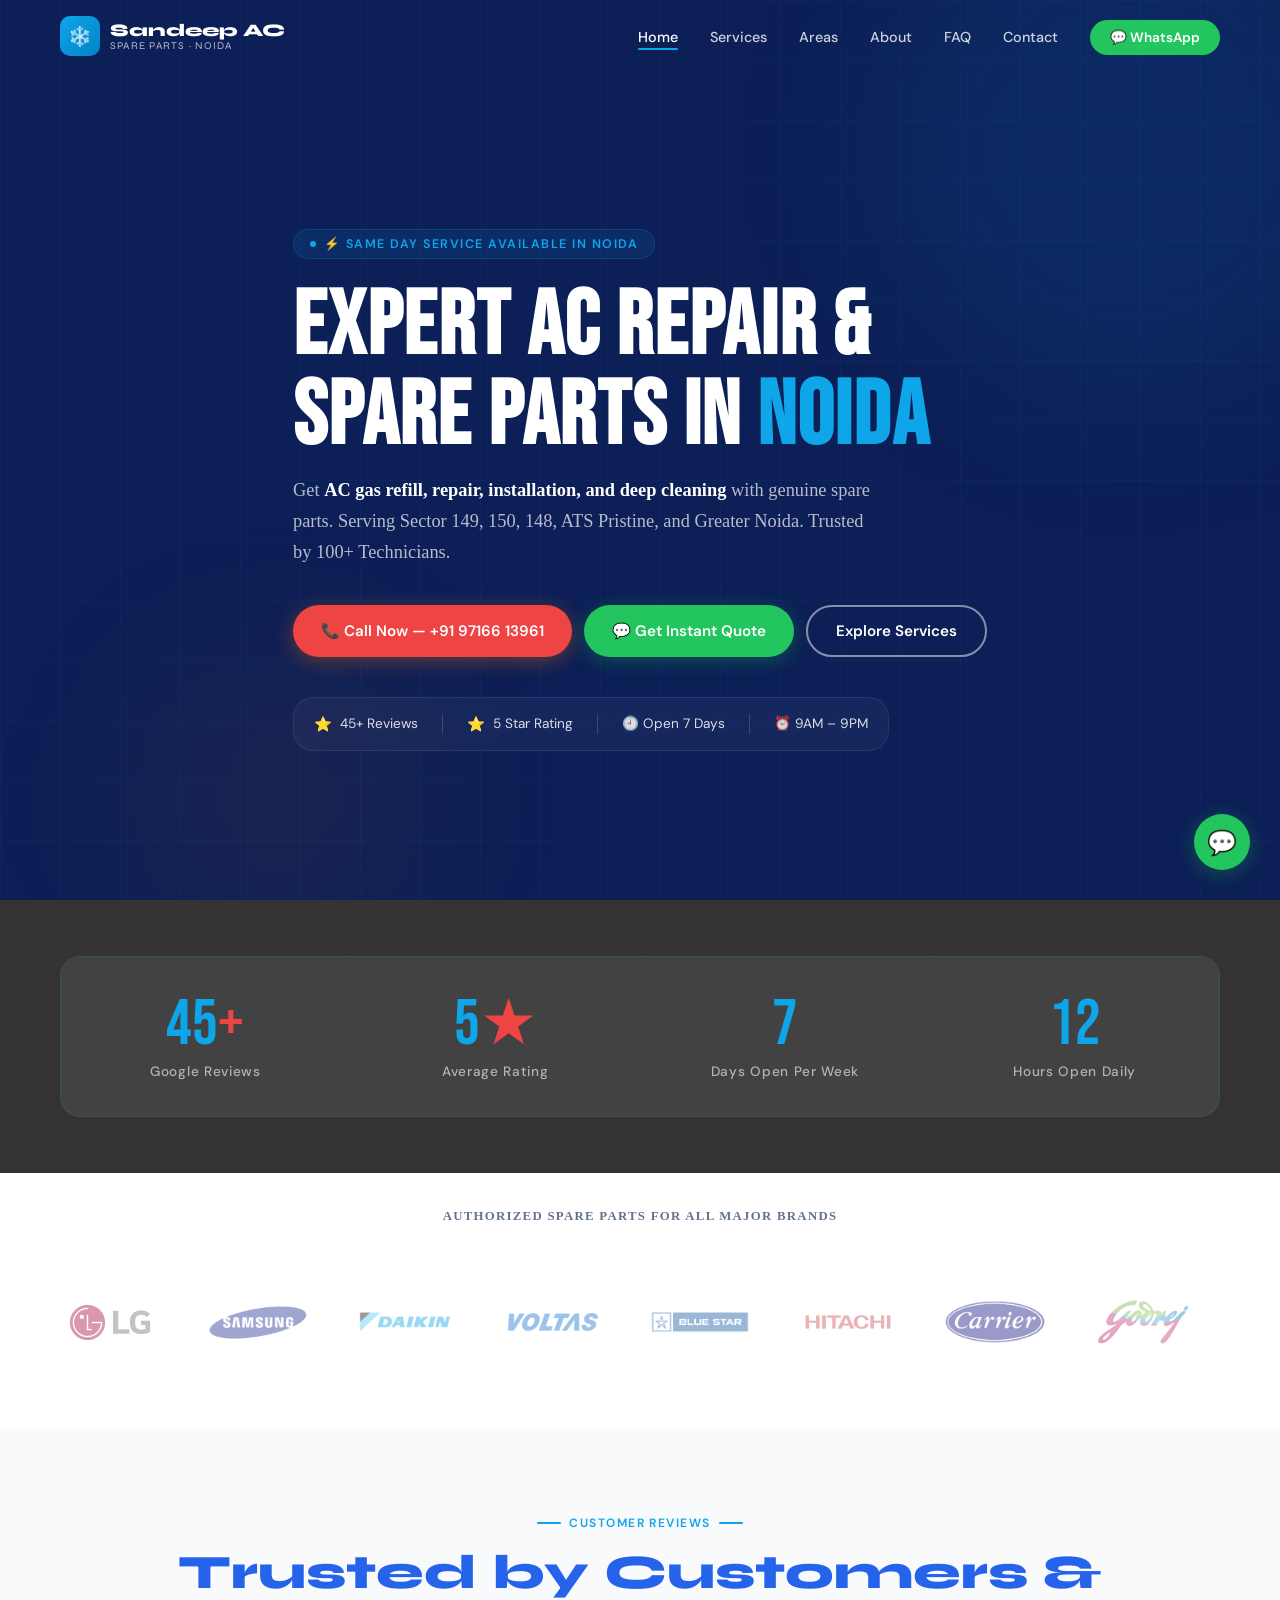
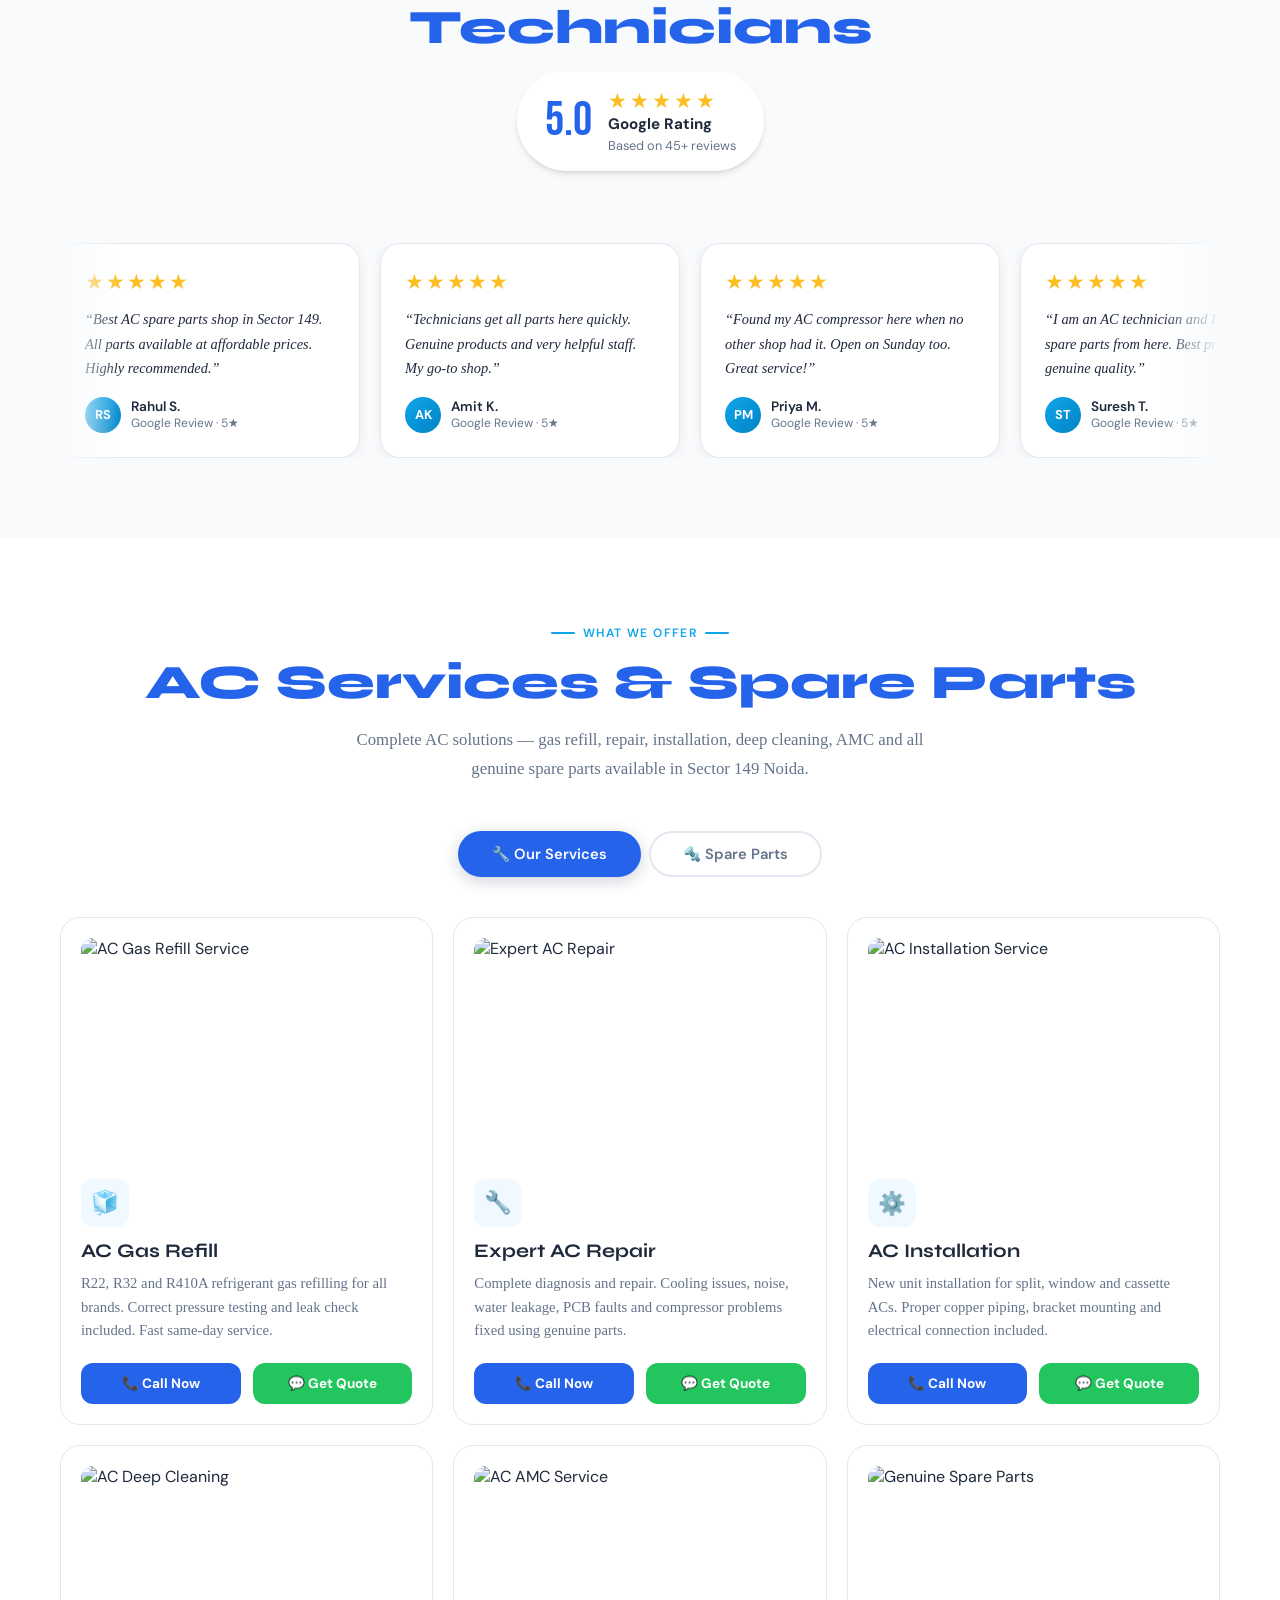
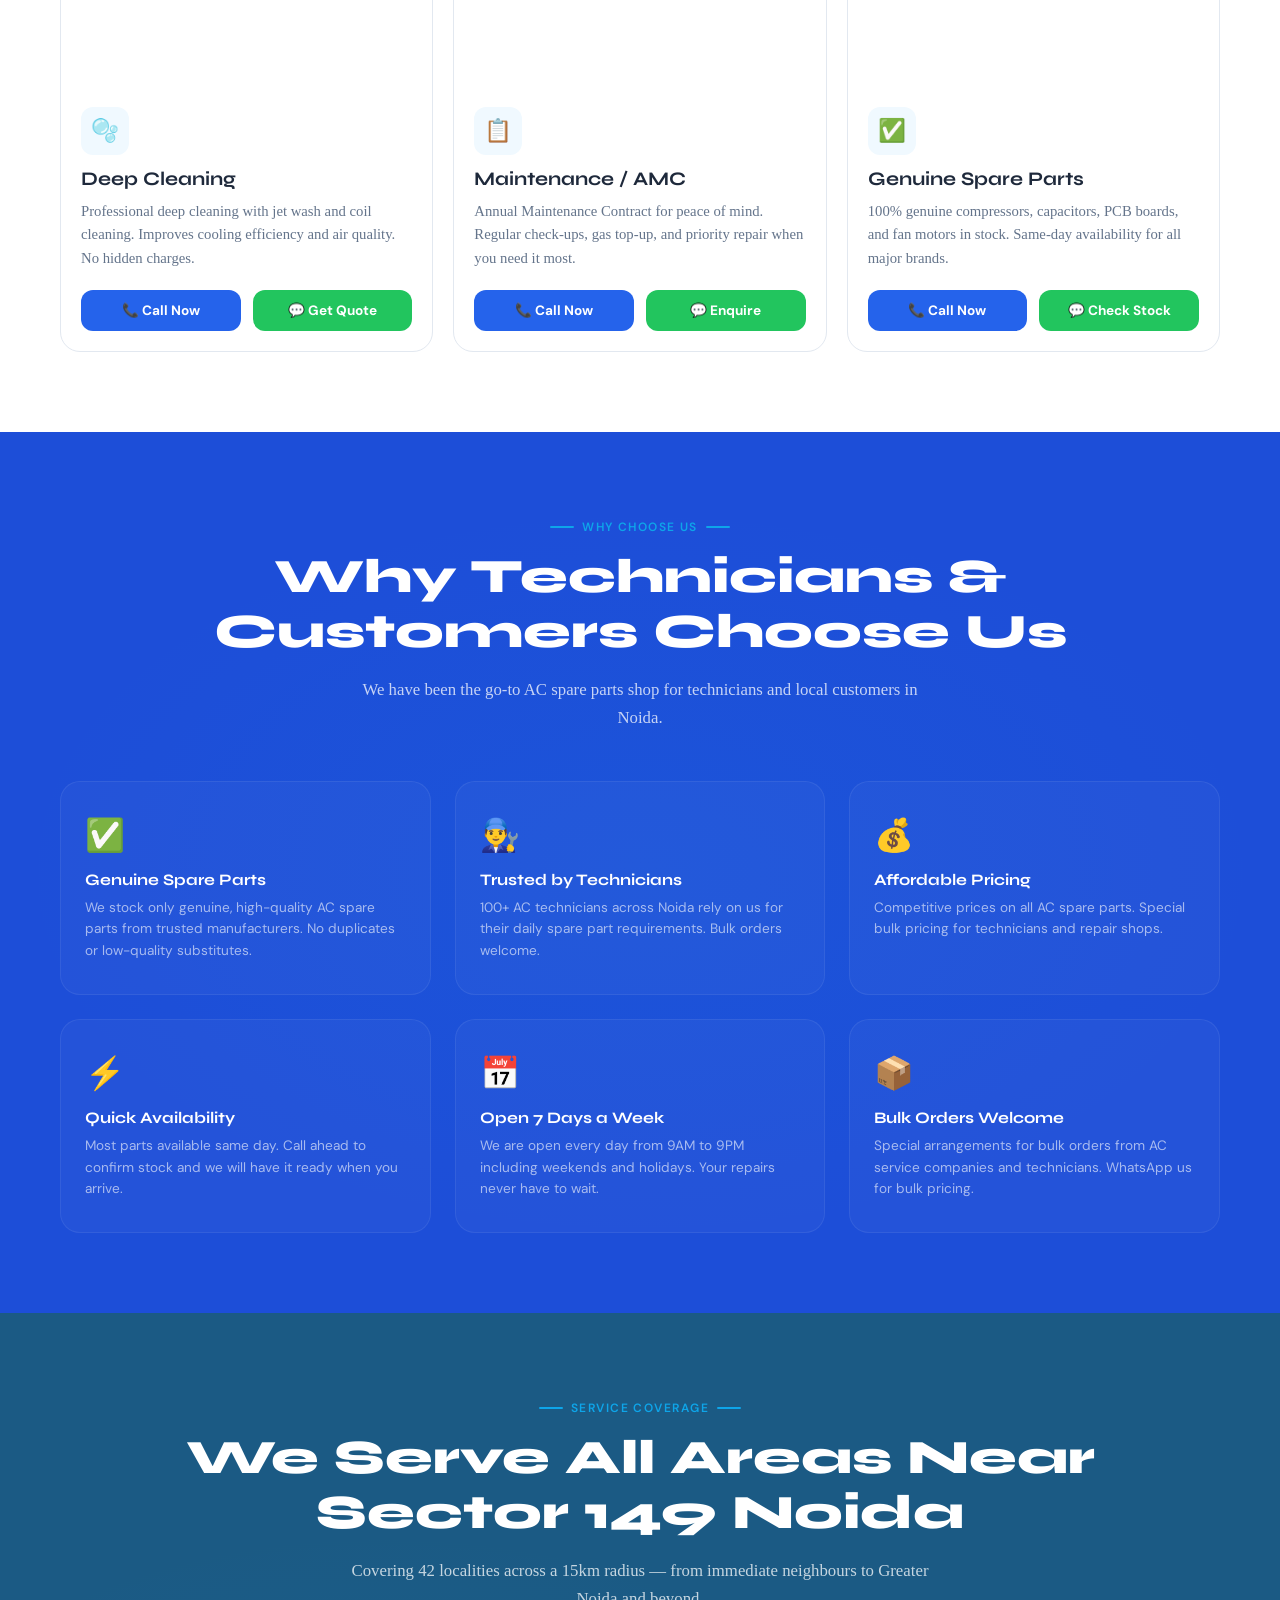
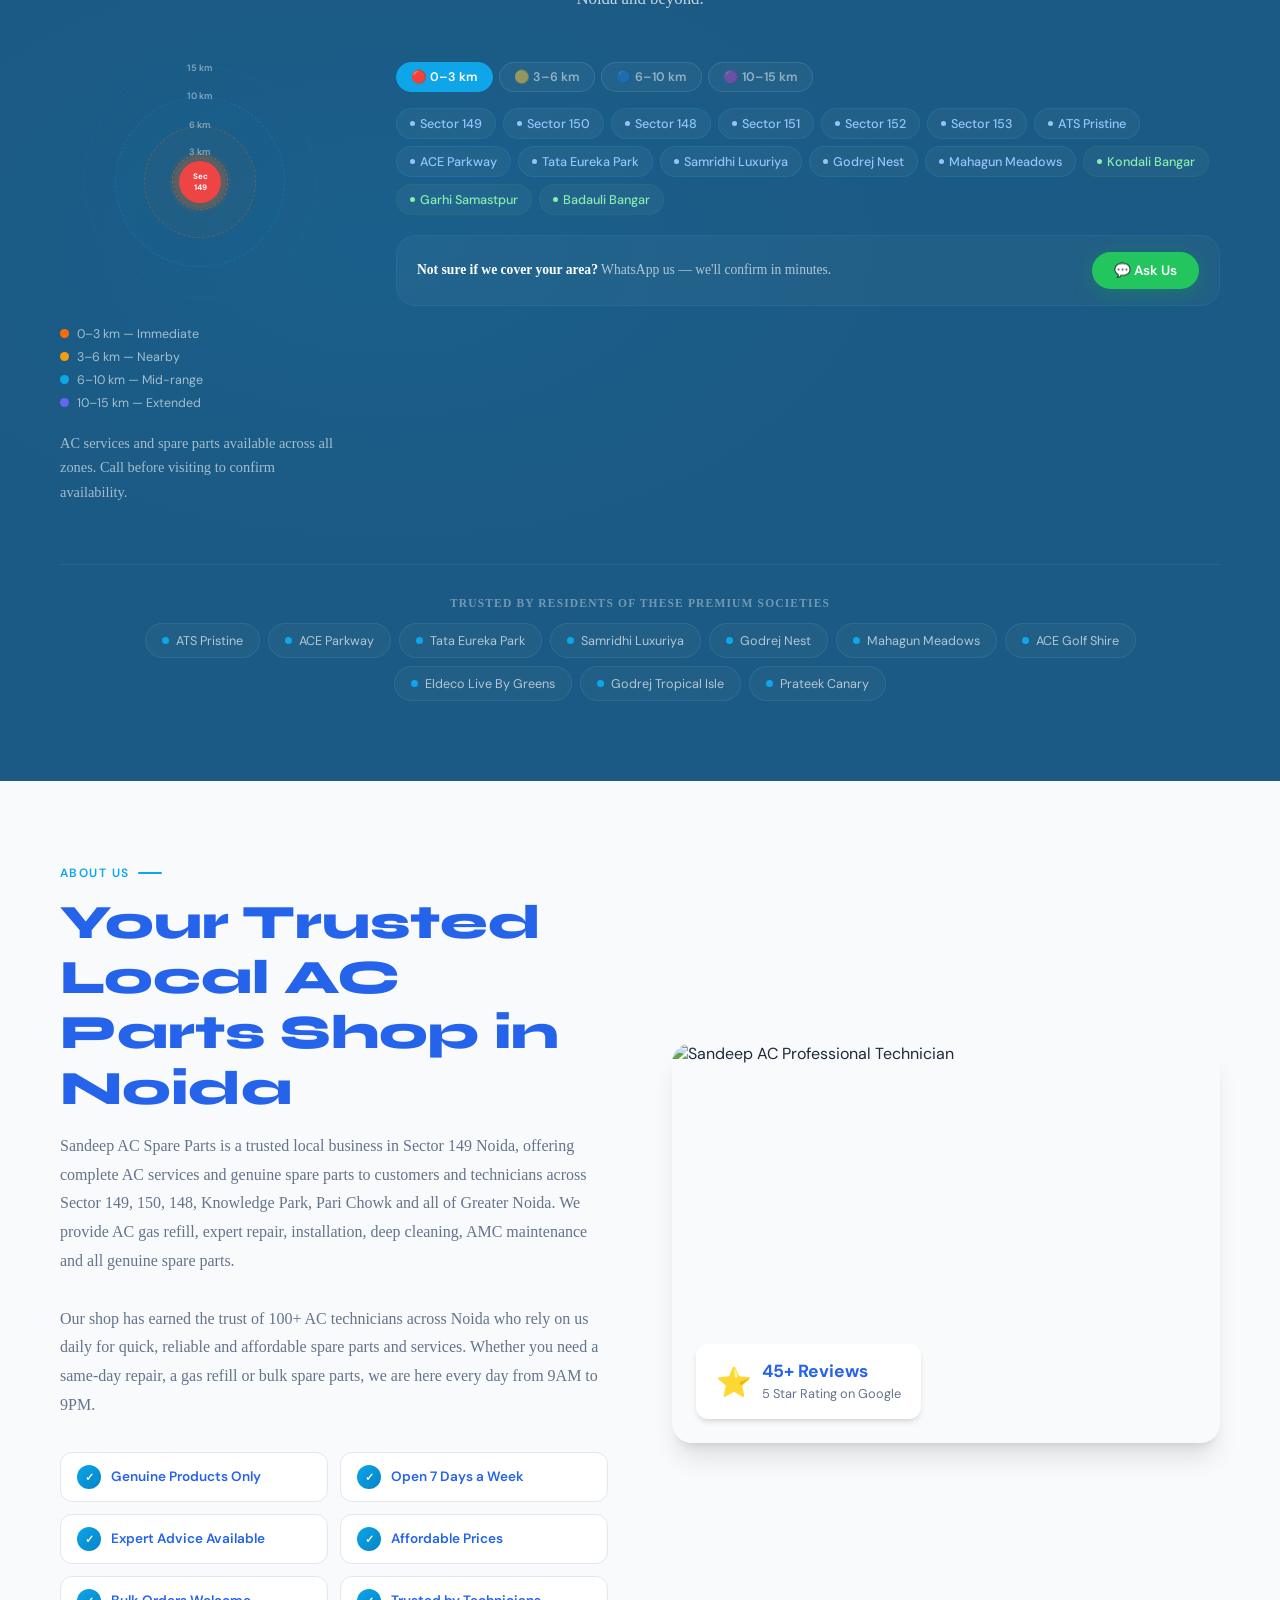
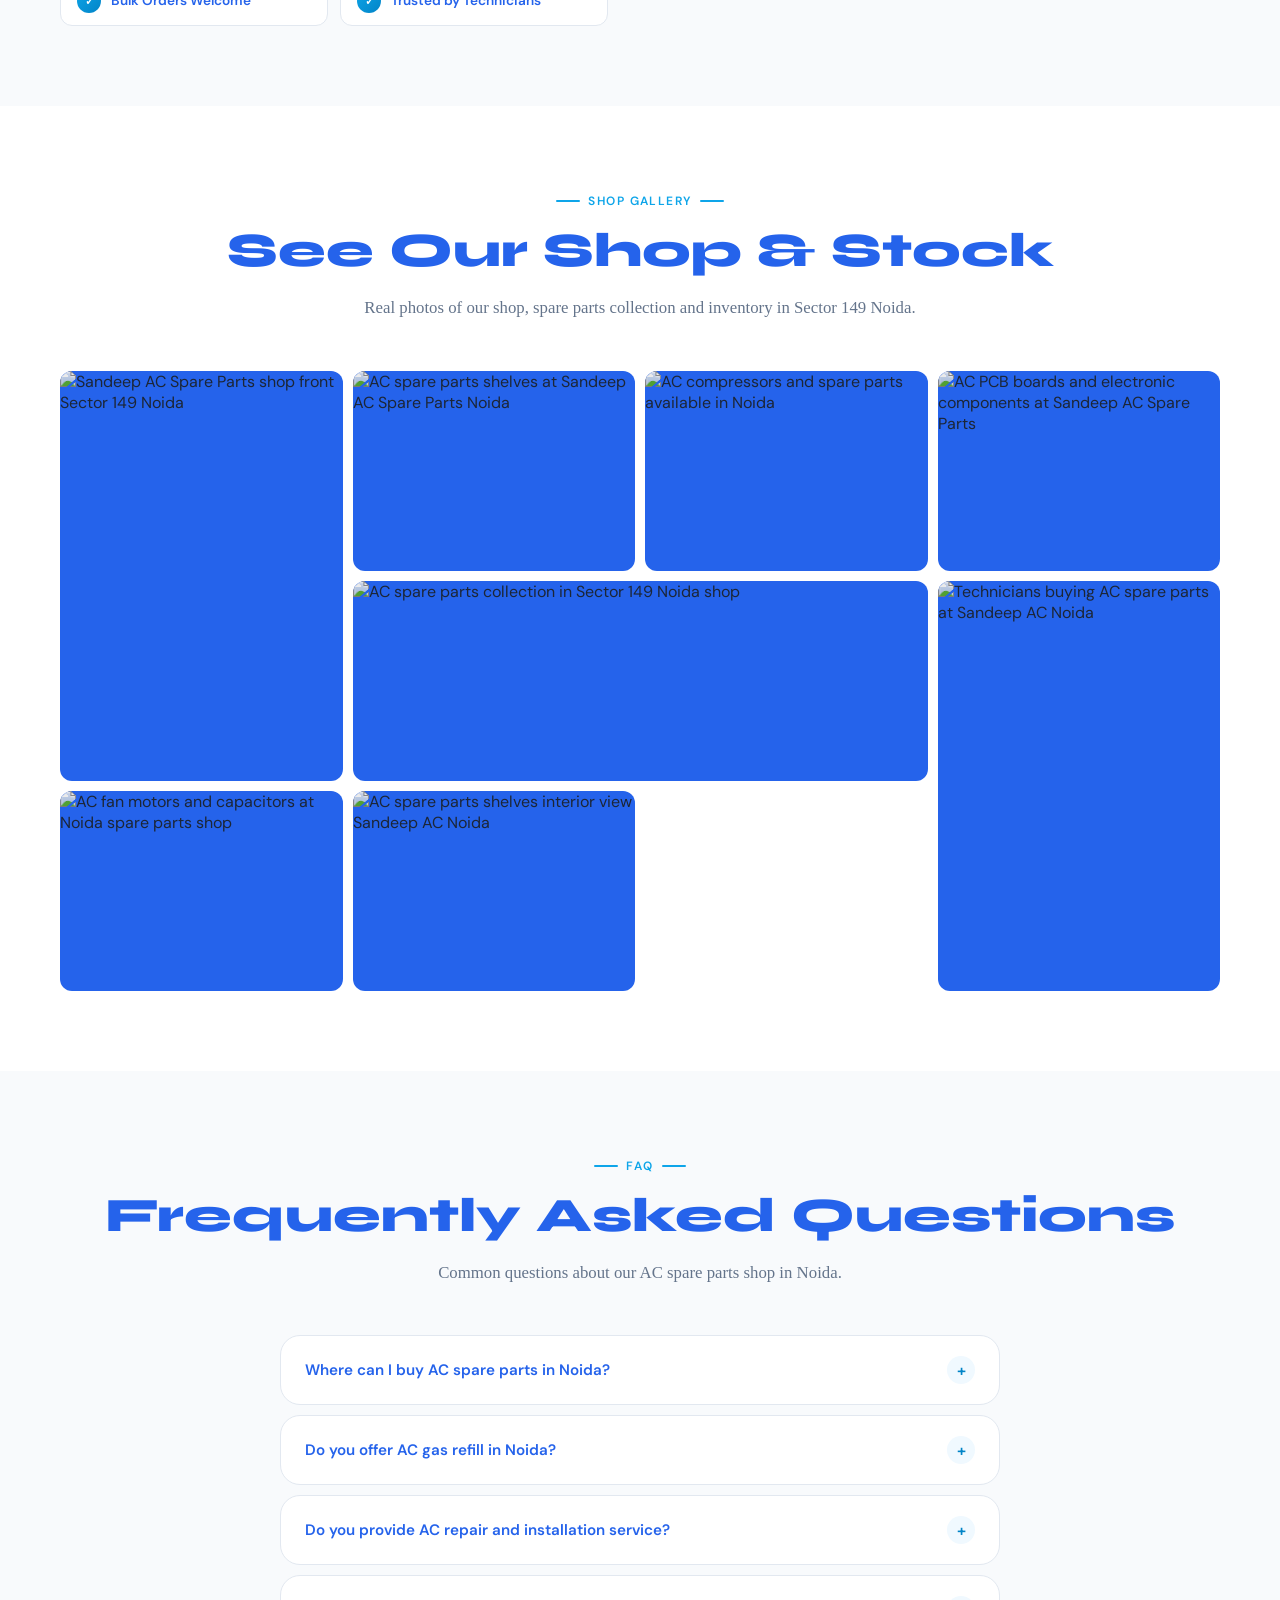
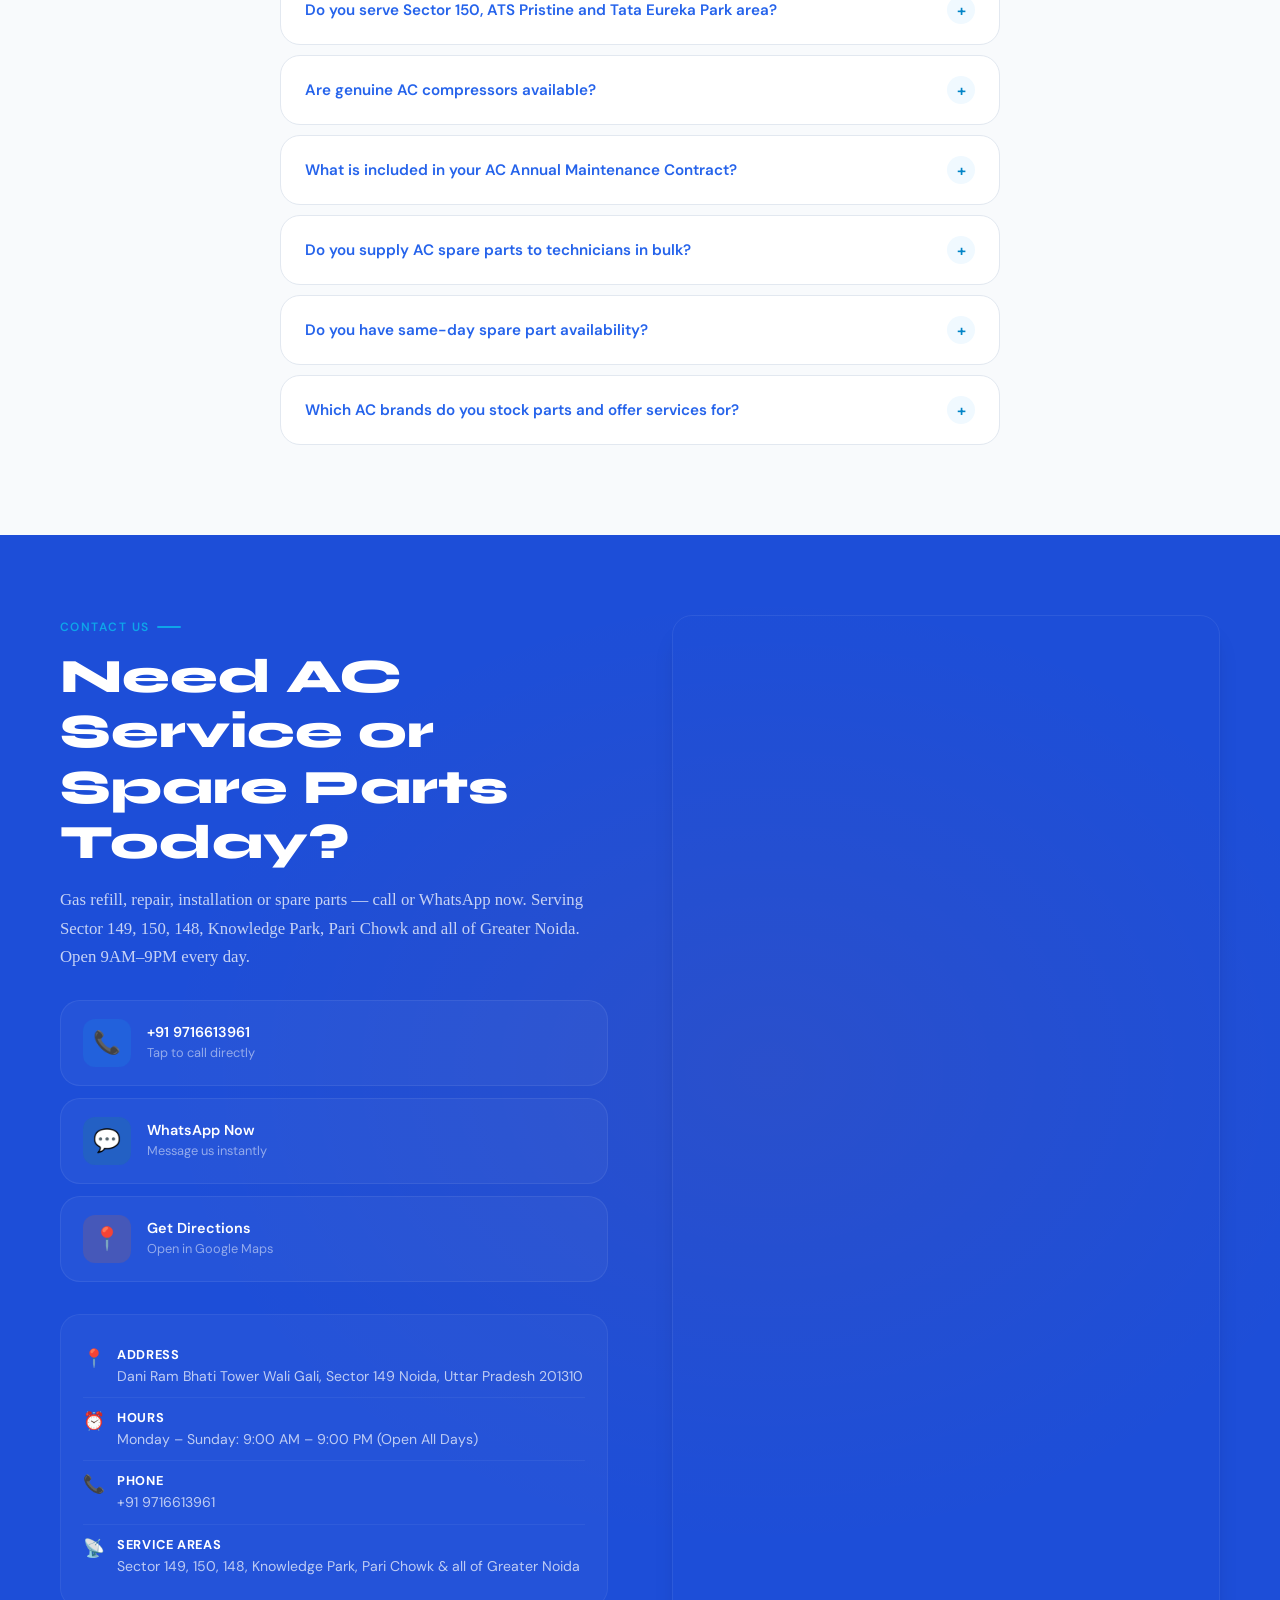
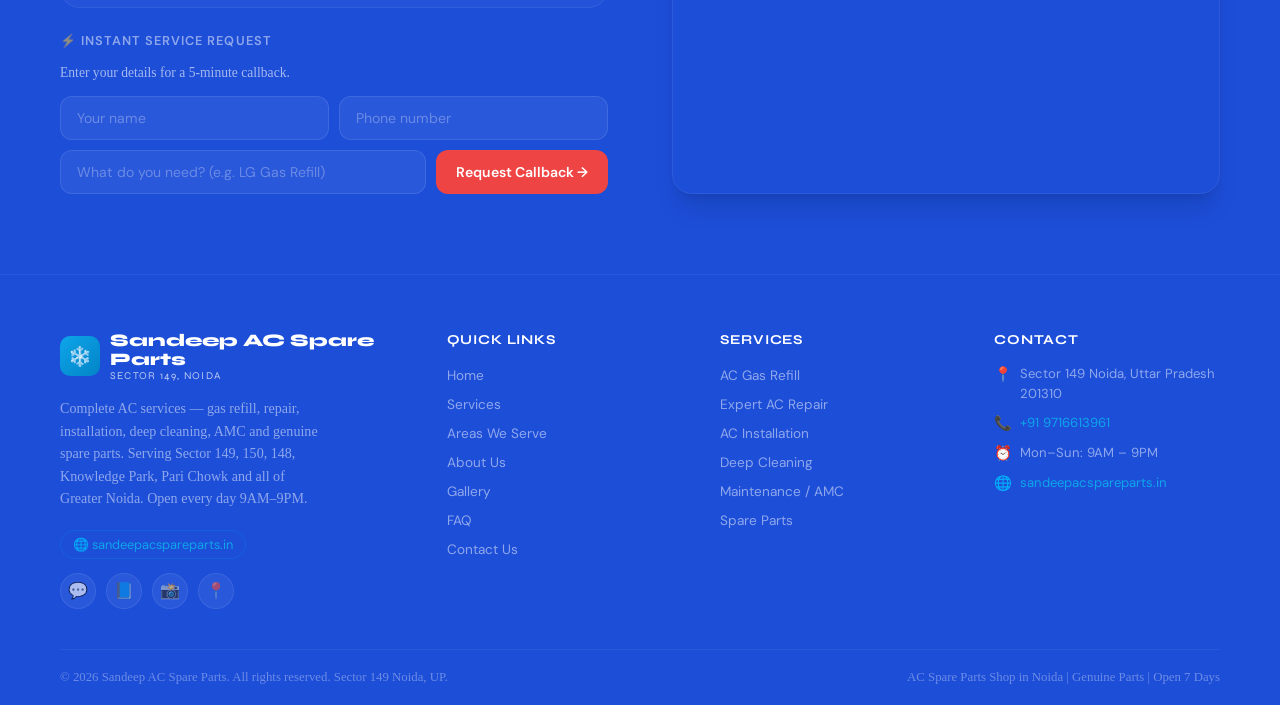
==== commit a4c24383: "update 0.0.3 seprate the files" ====
--- a/index.html
+++ b/index.html
@@ -109,903 +109,7 @@
 <link rel="preconnect" href="https://fonts.gstatic.com" crossorigin>
 <link href="https://fonts.googleapis.com/css2?family=Bebas+Neue&family=Syne:wght@400;600;700;800&family=DM+Sans:ital,opsz,wght@0,9..40,300;0,9..40,400;0,9..40,500;0,9..40,600;1,9..40,400&display=swap" rel="stylesheet">
 
-<style>
-/* ═══════════════════════════════════════
-   TOKENS & RESET
-═══════════════════════════════════════ */
-:root {
-  --navy:#2563eb;
-  --navy-light:#3b82f6;
-  --navy-dark:#1d4ed8;
-  --sky:#0ea5e9;
-  --sky-dark:#0284c7;
-  --ice:#f0f9ff;
-  --orange:#ef4444;
-  --orange-light:#f87171;
-  --green:#22c55e;
-  --green-light:#4ade80;
-  --amber:#f59e0b;
-  --white:#ffffff;
-  --off:#f8fafc;
-  --muted:#64748b;
-  --border:#e2e8f0;
-  --text:#1e293b;
-  --radius:20px;
-  --radius-sm:12px;
-  --shadow:0 4px 6px -1px rgb(0 0 0 / 0.1), 0 2px 4px -2px rgb(0 0 0 / 0.1);
-  --shadow-lg: 0 20px 25px -5px rgb(0 0 0 / 0.1), 0 8px 10px -6px rgb(0 0 0 / 0.1);
-}
-
-*,*::before,*::after{margin:0;padding:0;box-sizing:border-box;}
-html{scroll-behavior:smooth;font-size:16px;}
-body{font-family:'DM Sans',sans-serif;color:var(--text);background:var(--white);overflow-x:hidden;}
-p, .service-desc, .faq-a, .about-text { font-family: Cambria, Cochin, Georgia, Times, 'Times New Roman', serif; }
-img{max-width:100%;height:auto;display:block;}
-a{text-decoration:none;color:inherit;}
-button{font-family:inherit;cursor:pointer;border:none;background:none;}
-ul{list-style:none;}
-
-/* ═══════════════════════════════════════
-   SCROLLBAR
-═══════════════════════════════════════ */
-::-webkit-scrollbar{width:6px;}
-::-webkit-scrollbar-track{background:var(--navy-dark);}
-::-webkit-scrollbar-thumb{background:var(--sky);border-radius:3px;}
-
-/* ═══════════════════════════════════════
-   UTILITY
-═══════════════════════════════════════ */
-.container{max-width:1200px;margin:0 auto;padding:0 20px;}
-.section-pad{padding:80px 0;}
-.section-pad-sm{padding:56px 0;}
-.text-center{text-align:center;}
-
-.section-label{display:inline-flex;align-items:center;gap:8px;font-size:12px;font-weight:600;letter-spacing:0.12em;text-transform:uppercase;color:var(--sky);margin-bottom:14px;}
-.section-label::before,.section-label::after{content:'';width:24px;height:2px;background:var(--sky);border-radius:1px;}
-
-h2.section-title{font-family:'Syne',sans-serif;font-size:clamp(2rem,4vw,3rem);font-weight:800;color:var(--navy);line-height:1.15;margin-bottom:16px;}
-h2.section-title.white{color:var(--white);}
-.section-sub{font-size:1.05rem;color:var(--muted);max-width:580px;margin:0 auto 48px;line-height:1.7;}
-.section-sub.white{color:rgba(255,255,255,0.75);}
-
-/* ═══════════════════════════════════════
-   BUTTONS
-═══════════════════════════════════════ */
-.btn{display:inline-flex;align-items:center;gap:8px;padding:14px 28px;border-radius:50px;font-size:0.95rem;font-weight:600;transition:all 0.25s ease;white-space:nowrap;}
-.btn-primary{background:var(--orange);color:var(--white);box-shadow:0 4px 20px rgba(255,107,0,0.35);}
-.btn-primary:hover{background:var(--orange-light);transform:translateY(-2px);box-shadow:0 8px 28px rgba(255,107,0,0.45);}
-.btn-wa{background:var(--green);color:var(--white);box-shadow:0 4px 20px rgba(22,163,74,0.35);}
-.btn-wa:hover{background:var(--green-light);transform:translateY(-2px);box-shadow:0 8px 28px rgba(22,163,74,0.45);}
-.btn-outline{background:transparent;color:var(--white);border:2px solid rgba(255,255,255,0.5);}
-.btn-outline:hover{background:rgba(255,255,255,0.1);border-color:var(--white);}
-.btn-navy{background:var(--navy);color:var(--white);}
-.btn-navy:hover{background:var(--navy-light);transform:translateY(-2px);}
-
-/* ═══════════════════════════════════════
-   SCROLL REVEAL
-═══════════════════════════════════════ */
-.reveal{opacity:0;transform:translateY(32px);transition:opacity 0.65s ease,transform 0.65s ease;}
-.reveal.visible{opacity:1;transform:translateY(0);}
-.reveal-delay-1{transition-delay:0.1s;}
-.reveal-delay-2{transition-delay:0.2s;}
-.reveal-delay-3{transition-delay:0.3s;}
-.reveal-delay-4{transition-delay:0.4s;}
-.reveal-delay-5{transition-delay:0.5s;}
-.reveal-delay-6{transition-delay:0.6s;}
-
-/* ═══════════════════════════════════════
-   NAVBAR
-═══════════════════════════════════════ */
-#navbar{
-  position:fixed;top:0;left:0;right:0;z-index:1000;
-  padding:16px 0;
-  transition:all 0.3s ease;
-}
-#navbar.scrolled{
-  background:rgba(6,15,30,0.96);
-  backdrop-filter:blur(20px);
-  -webkit-backdrop-filter:blur(20px);
-  padding:10px 0;
-  box-shadow:0 2px 20px rgba(0,0,0,0.3);
-}
-.nav-inner{display:flex;align-items:center;justify-content:space-between;gap:20px;}
-.nav-logo{display:flex;align-items:center;gap:10px;}
-.nav-logo-icon{
-  width:40px;height:40px;
-  background:linear-gradient(135deg,var(--sky),var(--sky-dark));
-  border-radius:10px;display:flex;align-items:center;justify-content:center;
-  font-size:1.2rem;flex-shrink:0;
-}
-.nav-logo-text{font-family:'Syne',sans-serif;font-weight:800;font-size:1.1rem;color:var(--white);line-height:1.1;}
-.nav-logo-text span{display:block;font-size:0.65rem;font-weight:400;color:rgba(255,255,255,0.7);letter-spacing:0.12em;text-transform:uppercase;}
-.nav-links{display:flex;align-items:center;gap:32px;}
-.nav-links a{font-size:0.9rem;font-weight:500;color:rgba(255,255,255,0.8);transition:color 0.2s;position:relative;}
-.nav-links a::after{content:'';position:absolute;bottom:-4px;left:0;width:0;height:2px;background:var(--sky);border-radius:1px;transition:width 0.3s;}
-.nav-links a:hover,.nav-links a.active{color:var(--white);}
-.nav-links a:hover::after,.nav-links a.active::after{width:100%;}
-.nav-wa{background:var(--green);color:var(--white)!important;padding:9px 20px;border-radius:50px;font-weight:600!important;font-size:0.85rem!important;}
-.nav-wa::after{display:none!important;}
-.nav-wa:hover{background:var(--green-light)!important;}
-
-.hamburger{display:none;flex-direction:column;gap:5px;padding:4px;cursor:pointer;}
-.hamburger span{width:24px;height:2px;background:var(--white);border-radius:2px;transition:all 0.3s;}
-.hamburger.open span:nth-child(1){transform:rotate(45deg) translate(5px,5px);}
-.hamburger.open span:nth-child(2){opacity:0;}
-.hamburger.open span:nth-child(3){transform:rotate(-45deg) translate(5px,-5px);}
-
-.mobile-menu{
-  display:none;position:fixed;top:0;left:0;right:0;bottom:0;
-  background:var(--navy-dark);z-index:999;
-  flex-direction:column;align-items:center;justify-content:center;gap:32px;
-}
-.mobile-menu.open{display:flex;}
-.mobile-menu a{font-family:'Syne',sans-serif;font-size:2rem;font-weight:700;color:var(--white);transition:color 0.2s;}
-.mobile-menu a:hover{color:var(--sky);}
-.mobile-menu-close{position:absolute;top:20px;right:20px;font-size:2rem;color:var(--white);background:none;border:none;cursor:pointer;}
-
-/* ═══════════════════════════════════════
-   HERO
-═══════════════════════════════════════ */
-#home{
-  min-height:100vh;
-  background:var(--navy-dark);
-  position:relative;overflow:hidden;
-  display:flex;align-items:center;
-  padding-top:80px;
-}
-
-.hero-bg{
-  position:absolute;inset:0;
-  background:
-    linear-gradient(rgba(0,0,0,0.6), rgba(0,0,0,0.6)),
-    url('images/hero-banner.png') center/cover no-repeat;
-}
-.hero-grid{
-  position:absolute;inset:0;
-  background-image:
-    linear-gradient(rgba(14,165,233,0.05) 1px, transparent 1px),
-    linear-gradient(90deg, rgba(14,165,233,0.05) 1px, transparent 1px);
-  background-size:60px 60px;
-  animation:grid-drift 20s linear infinite;
-}
-@keyframes grid-drift{
-  0%{background-position:0 0;}
-  100%{background-position:60px 60px;}
-}
-.hero-orb{
-  position:absolute;border-radius:50%;filter:blur(80px);pointer-events:none;
-}
-.hero-orb-1{width:500px;height:500px;background:rgba(14,165,233,0.08);top:-100px;right:-100px;animation:orb-float 8s ease-in-out infinite;}
-.hero-orb-2{width:300px;height:300px;background:rgba(255,107,0,0.06);bottom:-50px;left:10%;animation:orb-float 10s ease-in-out infinite reverse;}
-@keyframes orb-float{
-  0%,100%{transform:translate(0,0) scale(1);}
-  50%{transform:translate(20px,-20px) scale(1.05);}
-}
-
-.hero-content{position:relative;z-index:2;max-width:760px;}
-.hero-eyebrow{
-  display:inline-flex;align-items:center;gap:8px;
-  background:rgba(14,165,233,0.1);border:1px solid rgba(14,165,233,0.2);
-  padding:6px 16px;border-radius:50px;
-  font-size:0.78rem;font-weight:600;letter-spacing:0.12em;text-transform:uppercase;color:var(--sky);
-  margin-bottom:24px;
-}
-.hero-eyebrow::before{content:'';width:6px;height:6px;border-radius:50%;background:var(--sky);animation:pulse-dot 2s ease infinite;}
-@keyframes pulse-dot{0%,100%{opacity:1;transform:scale(1);}50%{opacity:0.5;transform:scale(1.3);}}
-
-h1.hero-title{
-  font-family:'Bebas Neue',sans-serif;
-  font-size:clamp(3rem,7vw,6rem);
-  line-height:1;
-  color:var(--white);
-  margin-bottom:12px;
-  letter-spacing:0.02em;
-}
-h1.hero-title .highlight{
-  color:var(--sky);
-  position:relative;
-  display:inline-block;
-}
-.hero-sub{
-  font-size:clamp(1rem,2vw,1.15rem);
-  color:rgba(255,255,255,0.7);
-  line-height:1.7;
-  margin-bottom:36px;
-  max-width:580px;
-}
-.hero-sub strong{color:var(--white);}
-
-.hero-btns{display:flex;gap:12px;flex-wrap:wrap;margin-bottom:40px;}
-
-.hero-trust{
-  display:flex;align-items:center;gap:24px;flex-wrap:wrap;
-  padding:16px 20px;
-  background:rgba(255,255,255,0.04);
-  border:1px solid rgba(255,255,255,0.08);
-  border-radius:var(--radius);
-  backdrop-filter:blur(10px);
-  width:fit-content;
-}
-.trust-item{display:flex;align-items:center;gap:8px;font-size:0.85rem;color:rgba(255,255,255,0.85);}
-.trust-star{color:#fbbf24;font-size:0.9rem;}
-.trust-divider{width:1px;height:20px;background:rgba(255,255,255,0.15);}
-
-/* ═══════════════════════════════════════
-   STATS COUNTER
-═══════════════════════════════════════ */
-#stats{background:var(--navy);padding:56px 0;}
-.stats-grid{
-  display:grid;grid-template-columns:repeat(4,1fr);gap:1px;
-  background:rgba(255,255,255,0.06);
-  border-radius:var(--radius);overflow:hidden;
-  border:1px solid rgba(14,165,233,0.2);
-}
-.stat-item{
-  padding:36px 24px;text-align:center;
-  background:rgba(255,255,255,0.02);
-  transition:background 0.3s;
-}
-.stat-item:hover{background:rgba(14,165,233,0.06);}
-.stat-num{
-  font-family:'Bebas Neue',sans-serif;
-  font-size:clamp(2.5rem,5vw,4rem);
-  color:var(--sky);line-height:1;margin-bottom:6px;
-}
-.stat-num .plus{color:var(--orange);}
-.stat-label{font-size:0.85rem;color:rgba(255,255,255,0.6);font-weight:500;letter-spacing:0.05em;}
-
-/* ═══════════════════════════════════════
-   BRANDS STRIP
-═══════════════════════════════════════ */
-#brands{background:var(--white);border-bottom:1px solid var(--border);}
-.brands-strip{padding:36px 0;}
-.brands-label{text-align:center;font-size:0.8rem;font-weight:600;letter-spacing:0.1em;text-transform:uppercase;color:var(--muted);margin-bottom:28px;}
-.brands-grid{
-  display:flex;align-items:center;justify-content:space-around;
-  gap:40px;flex-wrap:wrap;
-  padding:20px 0;
-}
-.brand-item{
-  font-family:'Syne',sans-serif;font-weight:800;font-size: clamp(1.2rem, 3vw, 1.8rem);
-  color:var(--muted);opacity:0.4;transition:all 0.3s;
-  cursor:default;user-select:none;
-}
-.brand-item:hover{opacity:1;color:var(--navy);transform:scale(1.05);}
-
-/* ═══════════════════════════════════════
-   REVIEWS (TRUST BUILDER)
-═══════════════════════════════════════ */
-#reviews{background:var(--off);padding:80px 0;}
-.reviews-header{text-align:center;margin-bottom:48px;}
-.rating-showcase{
-  display:inline-flex;align-items:center;gap:16px;
-  background:var(--white);padding:16px 28px;border-radius:50px;
-  box-shadow:var(--shadow);margin-bottom:24px;
-}
-.rating-big{font-family:'Bebas Neue',sans-serif;font-size:3rem;color:var(--navy);line-height:1;}
-.rating-stars{display:flex;gap:3px;}
-.star{color:#fbbf24;font-size:1.3rem;}
-.rating-info{text-align:left;}
-.rating-info strong{display:block;font-size:0.95rem;color:var(--text);}
-.rating-info span{font-size:0.8rem;color:var(--muted);}
-
-.reviews-track-wrap{overflow:hidden;position:relative;}
-.reviews-track-wrap::before,.reviews-track-wrap::after{
-  content:'';position:absolute;top:0;bottom:0;width:60px;z-index:2;pointer-events:none;
-}
-.reviews-track-wrap::before{left:0;background:linear-gradient(90deg,var(--off),transparent);}
-.reviews-track-wrap::after{right:0;background:linear-gradient(-90deg,var(--off),transparent);}
-
-.reviews-track{
-  display:flex;gap:20px;
-  animation:scroll-reviews 35s linear infinite;
-  width:max-content;
-}
-.reviews-track:hover{animation-play-state:paused;}
-@keyframes scroll-reviews{
-  0%{transform:translateX(0);}
-  100%{transform:translateX(-50%);}
-}
-
-.review-card{
-  min-width:300px;max-width:300px;
-  background:var(--white);
-  border:1px solid var(--border);
-  border-radius:var(--radius);
-  padding:24px;
-  box-shadow:0 2px 12px rgba(0,0,0,0.06);
-  flex-shrink:0;
-}
-.review-stars{display:flex;gap:2px;margin-bottom:12px;}
-.review-text{font-size:0.9rem;line-height:1.7;color:var(--text);margin-bottom:16px;font-style:italic;}
-.review-text::before{content:'\201C';}
-.review-text::after{content:'\201D';}
-.review-author{display:flex;align-items:center;gap:10px;}
-.review-avatar{
-  width:36px;height:36px;border-radius:50%;
-  background:linear-gradient(135deg,var(--sky),var(--sky-dark));
-  display:flex;align-items:center;justify-content:center;
-  font-size:0.8rem;font-weight:700;color:var(--white);flex-shrink:0;
-}
-.review-name{font-size:0.85rem;font-weight:600;color:var(--text);}
-.review-date{font-size:0.75rem;color:var(--muted);}
-
-/* ═══════════════════════════════════════
-   PRODUCTS
-═══════════════════════════════════════ */
-#services{background:var(--white);}
-.products-grid{
-  display:grid;
-  grid-template-columns:repeat(auto-fit,minmax(280px,1fr));
-  gap:20px;
-}
-.product-card{
-  background:var(--white);
-  border:1.5px solid var(--border);
-  border-radius:var(--radius);
-  padding:28px 24px;
-  transition:all 0.3s ease;
-  position:relative;overflow:hidden;
-}
-.product-card::before{
-  content:'';position:absolute;top:0;left:0;right:0;height:3px;
-  background:linear-gradient(90deg,var(--sky),var(--sky-dark));
-  transform:scaleX(0);transform-origin:left;transition:transform 0.3s ease;
-}
-.product-card:hover{
-  border-color:var(--sky);
-  box-shadow:0 8px 32px rgba(14,165,233,0.12);
-  transform:translateY(-4px);
-}
-.product-card:hover::before{transform:scaleX(1);}
-.product-icon{
-  width:52px;height:52px;
-  background:linear-gradient(135deg,var(--ice),#bfdbfe);
-  border-radius:12px;
-  display:flex;align-items:center;justify-content:center;
-  font-size:1.5rem;margin-bottom:16px;
-}
-.product-name{font-family:'Syne',sans-serif;font-size:1.1rem;font-weight:700;color:var(--navy);margin-bottom:8px;}
-.product-desc{font-size:0.88rem;color:var(--muted);line-height:1.6;margin-bottom:16px;}
-.stock-badge{
-  display:inline-flex;align-items:center;gap:5px;
-  padding:4px 12px;border-radius:50px;font-size:0.75rem;font-weight:600;
-}
-.in-stock{background:#dcfce7;color:#166534;}
-.call-check{background:#fef3c7;color:#92400e;}
-.stock-dot{width:6px;height:6px;border-radius:50%;background:currentColor;}
-
-/* ═══════════════════════════════════════
-   WHY CHOOSE US
-═══════════════════════════════════════ */
-#why{background:var(--navy-dark);position:relative;overflow:hidden;}
-#why::before{
-  content:'';position:absolute;inset:0;
-  background:radial-gradient(ellipse 70% 60% at 50% 50%,rgba(14,165,233,0.07) 0%,transparent 70%);
-}
-.why-grid{
-  display:grid;
-  grid-template-columns:repeat(3,1fr);
-  gap:24px;
-  position:relative;z-index:1;
-}
-.why-card{
-  padding:32px 24px;
-  background:rgba(255,255,255,0.03);
-  border:1px solid rgba(255,255,255,0.07);
-  border-radius:var(--radius);
-  transition:all 0.3s ease;
-}
-.why-card:hover{
-  background:rgba(14,165,233,0.06);
-  border-color:rgba(14,165,233,0.2);
-  transform:translateY(-4px);
-}
-.why-icon{font-size:2rem;margin-bottom:14px;}
-.why-title{font-family:'Syne',sans-serif;font-size:1rem;font-weight:700;color:var(--white);margin-bottom:8px;}
-.why-text{font-size:0.85rem;color:rgba(255,255,255,0.6);line-height:1.6;}
-
-/* ═══════════════════════════════════════
-   ABOUT
-═══════════════════════════════════════ */
-#about{background:var(--off);}
-.about-grid{
-  display:grid;grid-template-columns:1fr 1fr;
-  gap:64px;align-items:center;
-}
-.about-content .section-label{justify-content:flex-start;}
-.about-content .section-label::before{display:none;}
-.about-text{font-size:1rem;color:var(--muted);line-height:1.8;margin-bottom:32px;}
-.about-badges{display:grid;grid-template-columns:1fr 1fr;gap:12px;}
-.about-badge{
-  display:flex;align-items:center;gap:10px;
-  padding:12px 16px;
-  background:var(--white);
-  border:1px solid var(--border);
-  border-radius:var(--radius-sm);
-  font-size:0.85rem;font-weight:600;color:var(--navy);
-  transition:all 0.2s;
-}
-.about-badge:hover{border-color:var(--sky);color:var(--sky-dark);}
-.badge-check{
-  width:24px;height:24px;border-radius:50%;
-  background:linear-gradient(135deg,var(--sky),var(--sky-dark));
-  display:flex;align-items:center;justify-content:center;
-  font-size:0.7rem;color:var(--white);flex-shrink:0;
-}
-.about-image-wrap{
-  position:relative;border-radius:var(--radius);overflow:hidden;
-  box-shadow:var(--shadow-lg);
-}
-.about-image-wrap img{width:100%;height:400px;object-fit:cover;}
-.about-image-badge{
-  position:absolute;bottom:24px;left:24px;
-  background:var(--white);border-radius:var(--radius-sm);
-  padding:16px 20px;box-shadow:var(--shadow);
-  display:flex;align-items:center;gap:10px;
-}
-.aib-icon{font-size:1.8rem;}
-.aib-text strong{display:block;font-size:1.1rem;font-weight:700;color:var(--navy);}
-.aib-text span{font-size:0.8rem;color:var(--muted);}
-
-/* ═══════════════════════════════════════
-   GALLERY
-═══════════════════════════════════════ */
-#gallery{background:var(--white);}
-.gallery-grid{
-  display:grid;
-  grid-template-columns:repeat(4,1fr);
-  grid-auto-rows:200px;
-  gap:10px;
-}
-.gallery-item{
-  overflow:hidden;border-radius:var(--radius-sm);
-  cursor:pointer;position:relative;
-  background:var(--navy);
-}
-.gallery-item:nth-child(1),.gallery-item:nth-child(6){grid-row:span 2;}
-.gallery-item:nth-child(5){grid-column:span 2;}
-.gallery-item img{
-  width:100%;height:100%;object-fit:cover;
-  transition:transform 0.5s ease,filter 0.3s ease;
-  filter:brightness(0.92);
-}
-.gallery-item:hover img{transform:scale(1.06);filter:brightness(1);}
-.gallery-overlay{
-  position:absolute;inset:0;
-  background:linear-gradient(to top,rgba(11,31,58,0.7) 0%,transparent 50%);
-  opacity:0;transition:opacity 0.3s;
-  display:flex;align-items:flex-end;padding:16px;
-}
-.gallery-item:hover .gallery-overlay{opacity:1;}
-.gallery-zoom{color:var(--white);font-size:0.8rem;font-weight:600;}
-
-/* Lightbox */
-#lightbox{
-  display:none;position:fixed;inset:0;z-index:9999;
-  background:rgba(0,0,0,0.95);
-  align-items:center;justify-content:center;
-}
-#lightbox.open{display:flex;}
-#lightbox img{max-width:90vw;max-height:90vh;border-radius:var(--radius-sm);object-fit:contain;}
-.lightbox-close{
-  position:absolute;top:20px;right:20px;
-  width:44px;height:44px;border-radius:50%;
-  background:rgba(255,255,255,0.1);
-  display:flex;align-items:center;justify-content:center;
-  font-size:1.5rem;color:var(--white);cursor:pointer;
-  transition:background 0.2s;border:none;
-}
-.lightbox-close:hover{background:rgba(255,255,255,0.2);}
-.lightbox-nav{
-  position:absolute;top:50%;transform:translateY(-50%);
-  width:44px;height:44px;border-radius:50%;
-  background:rgba(255,255,255,0.1);
-  display:flex;align-items:center;justify-content:center;
-  font-size:1.2rem;color:var(--white);cursor:pointer;
-  border:none;transition:background 0.2s;
-}
-.lightbox-nav:hover{background:rgba(255,255,255,0.25);}
-#lightbox-prev{left:20px;}
-#lightbox-next{right:20px;}
-
-/* ═══════════════════════════════════════
-   FAQ
-═══════════════════════════════════════ */
-#faq{background:var(--off);}
-.faq-wrap{max-width:720px;margin:0 auto;}
-.faq-item{
-  background:var(--white);
-  border:1px solid var(--border);
-  border-radius:var(--radius);
-  margin-bottom:10px;
-  overflow:hidden;
-  transition:box-shadow 0.2s;
-}
-.faq-item:hover{box-shadow:0 4px 20px rgba(0,0,0,0.08);}
-.faq-q{
-  display:flex;align-items:center;justify-content:space-between;gap:16px;
-  padding:20px 24px;cursor:pointer;
-  font-size:0.95rem;font-weight:600;color:var(--navy);
-  user-select:none;
-}
-.faq-q .faq-icon{
-  width:28px;height:28px;border-radius:50%;
-  background:var(--ice);
-  display:flex;align-items:center;justify-content:center;
-  font-size:1rem;color:var(--sky-dark);flex-shrink:0;
-  transition:all 0.3s;
-}
-.faq-item.open .faq-icon{background:var(--sky);color:var(--white);transform:rotate(45deg);}
-.faq-a{
-  max-height:0;overflow:hidden;
-  transition:max-height 0.35s ease,padding 0.35s ease;
-  padding:0 24px;
-  font-size:0.9rem;color:var(--muted);line-height:1.7;
-}
-.faq-item.open .faq-a{max-height:200px;padding:0 24px 20px;}
-
-/* ═══════════════════════════════════════
-   CONTACT
-═══════════════════════════════════════ */
-#contact{background:var(--navy-dark);position:relative;overflow:hidden;}
-#contact::before{
-  content:'';position:absolute;inset:0;
-  background:radial-gradient(ellipse 80% 60% at 60% 40%,rgba(255,107,0,0.06) 0%,transparent 60%);
-}
-.contact-grid{display:grid;grid-template-columns:1fr 1fr;gap:64px;position:relative;z-index:1;}
-.contact-left .section-label::before{display:none;}
-
-.contact-cards{display:flex;flex-direction:column;gap:12px;margin-bottom:32px;}
-.contact-card{
-  display:flex;align-items:center;gap:16px;
-  padding:18px 22px;
-  background:rgba(255,255,255,0.04);
-  border:1px solid rgba(255,255,255,0.07);
-  border-radius:var(--radius);
-  text-decoration:none;
-  transition:all 0.25s;
-}
-.contact-card:hover{background:rgba(14,165,233,0.08);border-color:rgba(14,165,233,0.2);transform:translateX(4px);}
-.contact-card.wa:hover{background:rgba(22,163,74,0.1);border-color:rgba(22,163,74,0.2);}
-.cc-icon{
-  width:48px;height:48px;border-radius:12px;
-  display:flex;align-items:center;justify-content:center;
-  font-size:1.4rem;flex-shrink:0;
-}
-.cc-call{background:rgba(14,165,233,0.15);}
-.cc-wa{background:rgba(22,163,74,0.15);}
-.cc-dir{background:rgba(255,107,0,0.15);}
-.cc-text strong{display:block;font-size:0.9rem;font-weight:600;color:var(--white);}
-.cc-text span{font-size:0.8rem;color:rgba(255,255,255,0.5);}
-
-.contact-info{
-  padding:20px 22px;
-  background:rgba(255,255,255,0.03);
-  border:1px solid rgba(255,255,255,0.06);
-  border-radius:var(--radius);
-}
-.ci-row{display:flex;align-items:flex-start;gap:12px;padding:10px 0;border-bottom:1px solid rgba(255,255,255,0.05);}
-.ci-row:last-child{border-bottom:none;}
-.ci-icon{font-size:1.1rem;flex-shrink:0;margin-top:2px;}
-.ci-text{font-size:0.88rem;color:rgba(255,255,255,0.7);line-height:1.5;}
-.ci-text strong{color:var(--white);display:block;font-size:0.8rem;text-transform:uppercase;letter-spacing:0.05em;margin-bottom:2px;}
-
-.map-wrap{
-  border-radius:var(--radius);overflow:hidden;
-  box-shadow:var(--shadow-lg);height:100%;min-height:400px;
-  border:1px solid rgba(255,255,255,0.07);
-}
-.map-wrap iframe{width:100%;height:100%;display:block;filter:saturate(0.8) contrast(1.1);}
-
-/* Enquiry Form */
-.enquiry-form{margin-top:24px;}
-.form-title{font-size:0.8rem;font-weight:600;letter-spacing:0.08em;text-transform:uppercase;color:rgba(255,255,255,0.5);margin-bottom:12px;}
-.form-row{display:flex;gap:10px;}
-.form-input{
-  flex:1;padding:12px 16px;
-  background:rgba(255,255,255,0.06);
-  border:1px solid rgba(255,255,255,0.1);
-  border-radius:var(--radius-sm);
-  color:var(--white);font-size:0.88rem;
-  font-family:inherit;
-  outline:none;transition:border-color 0.2s;
-}
-.form-input::placeholder{color:rgba(255,255,255,0.3);}
-.form-input:focus{border-color:var(--sky);}
-.form-btn{
-  background:var(--orange);color:var(--white);
-  padding:12px 20px;border-radius:var(--radius-sm);
-  font-weight:600;font-size:0.88rem;
-  border:none;cursor:pointer;
-  transition:background 0.2s;white-space:nowrap;
-}
-.form-btn:hover{background:var(--orange-light);}
-
-/* ═══════════════════════════════════════
-   FOOTER
-═══════════════════════════════════════ */
-footer{background:var(--navy-dark);border-top:1px solid rgba(255,255,255,0.06);}
-.footer-main{
-  display:grid;grid-template-columns:1.5fr 1fr 1fr 1fr;
-  gap:48px;padding:56px 0 40px;
-}
-.footer-brand .nav-logo{margin-bottom:16px;}
-.footer-tagline{font-size:0.88rem;color:rgba(255,255,255,0.5);line-height:1.6;margin-bottom:20px;max-width:260px;}
-.footer-website{
-  display:inline-flex;align-items:center;gap:6px;
-  font-size:0.8rem;color:var(--sky);
-  border:1px solid rgba(14,165,233,0.2);
-  padding:5px 12px;border-radius:50px;
-  transition:all 0.2s;
-}
-.footer-website:hover{background:rgba(14,165,233,0.1);}
-
-.footer-col h4{font-family:'Syne',sans-serif;font-size:0.85rem;font-weight:700;color:var(--white);letter-spacing:0.06em;text-transform:uppercase;margin-bottom:16px;}
-.footer-col ul li{margin-bottom:8px;}
-.footer-col ul li a{font-size:0.85rem;color:rgba(255,255,255,0.5);transition:color 0.2s;}
-.footer-col ul li a:hover{color:var(--sky);}
-.footer-contact-item{display:flex;align-items:flex-start;gap:8px;margin-bottom:10px;}
-.fci-icon{font-size:0.9rem;margin-top:1px;flex-shrink:0;}
-.fci-text{font-size:0.82rem;color:rgba(255,255,255,0.5);line-height:1.5;}
-.fci-text a{color:var(--sky);}
-
-.social-row{display:flex;gap:10px;margin-top:4px;}
-.social-btn{
-  width:36px;height:36px;border-radius:50%;
-  background:rgba(255,255,255,0.06);
-  border:1px solid rgba(255,255,255,0.08);
-  display:flex;align-items:center;justify-content:center;
-  font-size:1rem;color:rgba(255,255,255,0.6);
-  transition:all 0.2s;
-}
-.social-btn:hover{background:rgba(14,165,233,0.15);border-color:var(--sky);color:var(--sky);}
-
-.footer-bottom{
-  border-top:1px solid rgba(255,255,255,0.06);
-  padding:20px 0;
-  display:flex;align-items:center;justify-content:space-between;flex-wrap:wrap;gap:12px;
-}
-.footer-bottom p{font-size:0.8rem;color:rgba(255,255,255,0.35);}
-
-/* ═══════════════════════════════════════
-   FLOATING WHATSAPP (DESKTOP)
-═══════════════════════════════════════ */
-.float-wa{
-  display:none;
-  position:fixed;bottom:30px;right:30px;z-index:900;
-  width:56px;height:56px;border-radius:50%;
-  background:var(--green);color:var(--white);
-  align-items:center;justify-content:center;font-size:1.5rem;
-  box-shadow:0 4px 20px rgba(22,163,74,0.4);
-  text-decoration:none;
-  animation:wa-pulse 2.5s ease-in-out infinite;
-  transition:transform 0.2s;
-}
-.float-wa:hover{transform:scale(1.1);}
-@keyframes wa-pulse{
-  0%,100%{box-shadow:0 4px 20px rgba(22,163,74,0.4);}
-  50%{box-shadow:0 4px 36px rgba(22,163,74,0.7),0 0 0 8px rgba(22,163,74,0.1);}
-}
-
-/* ═══════════════════════════════════════
-   MOBILE STICKY CTA
-═══════════════════════════════════════ */
-.mobile-cta{
-  display:none;
-  position:fixed;bottom:0;left:0;right:0;z-index:900;
-  display:flex;
-  background:var(--navy-dark);
-  border-top:1px solid rgba(255,255,255,0.08);
-  padding:10px 16px;
-  gap:10px;
-  box-shadow:0 -4px 20px rgba(0,0,0,0.3);
-}
-.mcta-btn{
-  flex:1;display:flex;align-items:center;justify-content:center;gap:8px;
-  padding:13px;border-radius:var(--radius-sm);
-  font-size:0.9rem;font-weight:700;text-decoration:none;
-  transition:all 0.2s;
-}
-.mcta-call{background:var(--sky);color:var(--white);}
-.mcta-wa{background:var(--green);color:var(--white);}
-.mcta-call:hover{background:var(--sky-dark);}
-.mcta-wa:hover{background:var(--green-light);}
-
-/* ═══════════════════════════════════════
-   RESPONSIVE
-═══════════════════════════════════════ */
-@media(max-width:1024px){
-  .why-grid{grid-template-columns:repeat(2,1fr);}
-  .footer-main{grid-template-columns:1fr 1fr;gap:32px;}
-  .about-grid{gap:40px;}
-  .contact-grid{gap:40px;}
-}
-@media(max-width:768px){
-  .section-pad{padding:56px 0;}
-  .nav-links,.nav-wa{display:none;}
-  .hamburger{display:flex;}
-  .stats-grid{grid-template-columns:repeat(2,1fr);}
-  .gallery-grid{grid-template-columns:repeat(2,1fr);}
-  .gallery-item:nth-child(1),.gallery-item:nth-child(6){grid-row:span 1;}
-  .gallery-item:nth-child(5){grid-column:span 1;}
-  .about-grid,.contact-grid{grid-template-columns:1fr;}
-  .why-grid{grid-template-columns:1fr;}
-  .footer-main{grid-template-columns:1fr;}
-  .footer-bottom{flex-direction:column;text-align:center;}
-  .hero-btns{flex-direction:column;}
-  .hero-btns .btn{justify-content:center;}
-  .float-wa{display:none!important;}
-  .form-row{flex-direction:column;}
-  .products-grid{grid-template-columns:1fr;}
-  .about-badges{grid-template-columns:1fr;}
-  body{padding-bottom:70px;}
-}
-@media(min-width:769px){
-  .mobile-cta{display:none!important;}
-  .float-wa{display:flex;}
-}
-@media(max-width:480px){
-  h1.hero-title{font-size:3rem;}
-  .stats-grid{grid-template-columns:1fr 1fr;}
-  .about-image-wrap img{height:280px;}
-  .map-wrap{min-height:300px;}
-}
-
-/* ═══════════════════════════════════════
-   SERVICE TABS
-═══════════════════════════════════════ */
-
-.brands-grid {
-  display: grid;
-  grid-template-columns: repeat(auto-fit, minmax(120px, 1fr));
-  gap: 20px;
-  align-items: center;
-  text-align: center;
-  opacity: 2;
-}
-
-.brand-item img {
-  max-width: 100px;
-  height: auto;
- 
-  transition: 0.3s;
-}
-
-.brand-item img:hover {
-  
-  transform: scale(1.1);
-}
-.tab-nav{display:flex;gap:8px;justify-content:center;margin-bottom:40px;flex-wrap:wrap;}
-.tab-btn{
-  padding:11px 32px;border-radius:50px;
-  font-size:0.92rem;font-weight:600;
-  border:2px solid var(--border);
-  background:var(--white);color:var(--muted);
-  cursor:pointer;transition:all 0.25s;font-family:inherit;
-}
-.tab-btn:hover{border-color:var(--sky);color:var(--sky-dark);}
-.tab-btn.active{background:var(--navy);color:var(--white);border-color:var(--navy);box-shadow:0 4px 16px rgba(11,31,58,0.2);}
-.tab-panel{display:none;}
-.tab-panel.active{display:block;}
-
-/* SERVICE CARDS */
-.services-grid{display:grid;grid-template-columns:repeat(auto-fit,minmax(280px,1fr));gap:20px;}
-.service-card{
-  background:var(--white);border:1px solid var(--border);border-radius:var(--radius);
-  padding:20px;transition:all 0.3s ease;position:relative;overflow:hidden;
-  display:flex;flex-direction:column;
-}
-.service-img-wrap{
-  width:100%;aspect-ratio:3/2;border-radius:var(--radius-sm);
-  overflow:hidden;margin-bottom:20px;
-}
-.service-img-wrap img{width:100%;height:100%;object-fit:cover;transition:transform 0.5s ease;}
-.service-card:hover .service-img-wrap img{transform:scale(1.05);}
-.service-card:hover{border-color:var(--navy);box-shadow:var(--shadow-lg);transform:translateY(-6px);}
-.service-icon-wrap{
-  width:48px;height:48px;background:var(--ice);
-  border-radius:12px;display:flex;align-items:center;justify-content:center;
-  font-size:1.4rem;margin-bottom:12px;
-}
-.service-name{font-family:'Syne',sans-serif;font-size:1.2rem;font-weight:700;color:var(--text);margin-bottom:10px;}
-.service-desc{font-size:0.92rem;color:var(--muted);line-height:1.6;margin-bottom:20px;flex-grow:1;}
-.service-meta{display:flex;align-items:center;justify-content:space-between;gap:12px;margin-top:auto;}
-.service-cta-call{
-  flex:1;text-align:center;padding:12px;background:var(--navy);color:var(--white);
-  border-radius:var(--radius-sm);font-weight:700;font-size:0.85rem;text-decoration:none;
-}
-.service-cta-wa{
-  flex:1;text-align:center;padding:12px;background:var(--green);color:var(--white);
-  border-radius:var(--radius-sm);font-weight:700;font-size:0.85rem;text-decoration:none;
-}
-@media(max-width:768px){.services-grid{grid-template-columns:1fr;}}
-
-/* ═══════════════════════════════════════
-   AREAS WE SERVE
-═══════════════════════════════════════ */
-#areas{background:rgb(27, 90, 132);position:relative;overflow:hidden;}
-#areas::before{
-  content:'';position:absolute;inset:0;
-  background:radial-gradient(ellipse 70% 50% at 30% 50%,rgba(14,165,233,0.07) 0%,transparent 60%);
-}
-.areas-inner{position:relative;z-index:1;}
-.areas-layout{display:grid;grid-template-columns:280px 1fr;gap:56px;align-items:start;}
-
-.rings-visual{position:relative;width:240px;height:240px;margin:0 auto 24px;}
-.ring{
-  position:absolute;border-radius:50%;border:1.5px dashed;
-  top:50%;left:50%;transform:translate(-50%,-50%);
-}
-.ring-1{width:56px;height:56px;border-color:rgba(255,107,0,0.5);background:rgba(255,107,0,0.08);}
-.ring-2{width:112px;height:112px;border-color:rgba(255,107,0,0.3);background:rgba(255,107,0,0.03);}
-.ring-3{width:170px;height:170px;border-color:rgba(14,165,233,0.25);background:rgba(14,165,233,0.02);}
-.ring-4{width:232px;height:232px;border-color:rgba(14,165,233,0.12);background:transparent;}
-.ring-center{
-  position:absolute;top:50%;left:50%;transform:translate(-50%,-50%);
-  width:42px;height:42px;border-radius:50%;background:var(--orange);z-index:3;
-  display:flex;align-items:center;justify-content:center;
-  font-size:0.5rem;font-weight:700;color:var(--white);text-align:center;line-height:1.3;
-  box-shadow:0 0 0 5px rgba(255,107,0,0.15),0 0 0 10px rgba(255,107,0,0.06);
-}
-.ring-lbl{
-  position:absolute;font-size:0.58rem;font-weight:600;
-  color:rgba(255,255,255,0.45);white-space:nowrap;
-  left:50%;transform:translateX(-50%);
-}
-.rl-a{top:calc(50% - 36px);}
-.rl-b{top:calc(50% - 63px);}
-.rl-c{top:calc(50% - 92px);}
-.rl-d{top:calc(50% - 120px);}
-.rings-legend{display:flex;flex-direction:column;gap:7px;}
-.rleg-item{display:flex;align-items:center;gap:8px;font-size:0.78rem;color:rgba(255,255,255,0.6);}
-.rleg-dot{width:9px;height:9px;border-radius:50%;flex-shrink:0;}
-
-.area-intro{font-size:0.9rem;color:rgba(255,255,255,0.6);line-height:1.7;margin-bottom:20px;}
-.zone-tabs{display:flex;gap:6px;flex-wrap:wrap;margin-bottom:16px;}
-.zone-tab{
-  padding:6px 14px;border-radius:50px;font-size:0.78rem;font-weight:600;
-  border:1px solid rgba(255,255,255,0.1);background:rgba(255,255,255,0.04);
-  color:rgba(255,255,255,0.5);cursor:pointer;transition:all 0.2s;font-family:inherit;
-}
-.zone-tab:hover{border-color:rgba(14,165,233,0.3);color:rgba(255,255,255,0.8);}
-.zone-tab.active{background:var(--sky);border-color:var(--sky);color:var(--white);}
-.area-pills-wrap{min-height:100px;}
-.area-pills{display:flex;flex-wrap:wrap;gap:7px;}
-.area-pill{
-  display:inline-flex;align-items:center;gap:5px;padding:6px 13px;border-radius:50px;
-  font-size:0.79rem;font-weight:500;border:1px solid rgba(255,255,255,0.1);
-  background:rgba(255,255,255,0.04);color:rgba(255,255,255,0.72);transition:all 0.2s;
-}
-.area-pill:hover{background:rgba(14,165,233,0.1);border-color:rgba(14,165,233,0.3);color:var(--white);}
-.area-pill.society{border-color:rgba(14,165,233,0.2);color:#93c5fd;}
-.area-pill.commercial{border-color:rgba(255,107,0,0.2);color:#fdba74;}
-.area-pill.village{border-color:rgba(22,163,74,0.2);color:#86efac;}
-.ap-dot{width:5px;height:5px;border-radius:50%;background:currentColor;flex-shrink:0;}
-
-.areas-cta-bar{
-  margin-top:20px;padding:16px 20px;
-  background:rgba(255,255,255,0.03);border:1px solid rgba(14,165,233,0.15);
-  border-radius:var(--radius);display:flex;align-items:center;justify-content:space-between;
-  gap:14px;flex-wrap:wrap;
-}
-.areas-cta-bar p{font-size:0.85rem;color:rgba(255,255,255,0.65);}
-.areas-cta-bar strong{color:var(--white);}
-
-.societies-strip{margin-top:40px;padding-top:32px;border-top:1px solid rgba(255,255,255,0.06);}
-.societies-lbl{font-size:0.72rem;font-weight:600;letter-spacing:0.1em;text-transform:uppercase;color:rgba(255,255,255,0.38);margin-bottom:14px;text-align:center;}
-.societies-grid{display:flex;flex-wrap:wrap;gap:8px;justify-content:center;}
-.society-pill{
-  display:flex;align-items:center;gap:7px;padding:8px 16px;
-  background:rgba(255,255,255,0.03);border:1px solid rgba(255,255,255,0.07);
-  border-radius:50px;font-size:0.79rem;color:rgba(255,255,255,0.65);transition:all 0.2s;
-}
-.society-pill:hover{background:rgba(14,165,233,0.08);border-color:rgba(14,165,233,0.2);color:var(--white);}
-.sc-dot{width:7px;height:7px;border-radius:50%;background:var(--sky);flex-shrink:0;}
-
-@media(max-width:1024px){.areas-layout{grid-template-columns:1fr;}.rings-visual{display:none;}.rings-legend{flex-direction:row;flex-wrap:wrap;}}
-@media(max-width:768px){.areas-cta-bar{flex-direction:column;text-align:center;}}
-</style>
+<link rel="stylesheet" href="style.css">
 </head>
 <body>
 
@@ -1107,7 +211,7 @@
 </section>
 
 <!-- ═══════════════════════ SECTION 3: BRANDS ═══════════════════════ -->
-<section id="brands">
+<section id="brands over">
   <div class="container">
     <div class="brands-strip">
       <p class="brands-label">Authorized Spare Parts for All Major Brands</p>
@@ -1826,204 +930,7 @@
   <a href="https://wa.me/919716613961?text=Hi+I+need+AC+spare+parts" target="_blank" class="mcta-btn mcta-wa">💬 WhatsApp</a>
 </div>
 
-<!-- ═══════════════════════ JAVASCRIPT ═══════════════════════ -->
-<script>
-/* ── NAVBAR ── */
-const navbar = document.getElementById('navbar');
-const navLinks = document.querySelectorAll('.nav-links a');
-const sections = document.querySelectorAll('section[id]');
-
-window.addEventListener('scroll', () => {
-  navbar.classList.toggle('scrolled', window.scrollY > 50);
-
-  let current = '';
-  sections.forEach(s => {
-    if (window.scrollY >= s.offsetTop - 120) current = s.id;
-  });
-  navLinks.forEach(a => {
-    a.classList.toggle('active', a.getAttribute('href') === '#' + current);
-  });
-});
-
-/* ── HAMBURGER ── */
-const ham = document.getElementById('hamburger');
-const mm = document.getElementById('mobileMenu');
-document.getElementById('menuClose').addEventListener('click', closeMobileMenu);
-ham.addEventListener('click', () => {
-  ham.classList.toggle('open');
-  mm.classList.toggle('open');
-  document.body.style.overflow = mm.classList.contains('open') ? 'hidden' : '';
-});
-function closeMobileMenu() {
-  ham.classList.remove('open');
-  mm.classList.remove('open');
-  document.body.style.overflow = '';
-}
-
-/* ── SCROLL REVEAL ── */
-const revealEls = document.querySelectorAll('.reveal');
-const revealObs = new IntersectionObserver((entries) => {
-  entries.forEach(e => { if (e.isIntersecting) { e.target.classList.add('visible'); revealObs.unobserve(e.target); } });
-}, { threshold: 0.12, rootMargin: '0px 0px -40px 0px' });
-revealEls.forEach(el => revealObs.observe(el));
-
-/* ── COUNTER ANIMATION ── */
-function animateCounter(el) {
-  const target = parseInt(el.dataset.target);
-  const duration = 1800;
-  const start = performance.now();
-  const update = (now) => {
-    const progress = Math.min((now - start) / duration, 1);
-    const eased = 1 - Math.pow(1 - progress, 3);
-    el.textContent = Math.floor(eased * target);
-    if (progress < 1) requestAnimationFrame(update);
-    else el.textContent = target;
-  };
-  requestAnimationFrame(update);
-}
-const counterObs = new IntersectionObserver((entries) => {
-  entries.forEach(e => {
-    if (e.isIntersecting) {
-      e.target.querySelectorAll('.counter').forEach(animateCounter);
-      counterObs.unobserve(e.target);
-    }
-  });
-}, { threshold: 0.5 });
-document.querySelectorAll('#stats .stats-grid').forEach(el => counterObs.observe(el));
-
-/* ── FAQ ACCORDION ── */
-function toggleFaq(el) {
-  const item = el.parentElement;
-  const isOpen = item.classList.contains('open');
-  document.querySelectorAll('.faq-item.open').forEach(i => i.classList.remove('open'));
-  if (!isOpen) item.classList.add('open');
-}
-
-/* ── SERVICE TABS ── */
-function switchTab(btn, panelId) {
-  document.querySelectorAll('.tab-btn').forEach(b => b.classList.remove('active'));
-  document.querySelectorAll('.tab-panel').forEach(p => p.classList.remove('active'));
-  btn.classList.add('active');
-  document.getElementById(panelId).classList.add('active');
-}
-
-/* ── ZONE TABS ── */
-function switchZone(btn, zoneId) {
-  document.querySelectorAll('.zone-tab').forEach(b => b.classList.remove('active'));
-  document.querySelectorAll('.area-pills').forEach(p => p.style.display = 'none');
-  btn.classList.add('active');
-  document.getElementById(zoneId).style.display = 'flex';
-}
-
-/* ── REVIEWS DATA ── */
-const reviewsData = [
-  { name: 'Rahul S.', text: 'Best AC spare parts shop in Sector 149. All parts available at affordable prices. Highly recommended.', rating: 5, initial: 'RS' },
-  { name: 'Amit K.', text: 'Technicians get all parts here quickly. Genuine products and very helpful staff. My go-to shop.', rating: 5, initial: 'AK' },
-  { name: 'Priya M.', text: 'Found my AC compressor here when no other shop had it. Open on Sunday too. Great service!', rating: 5, initial: 'PM' },
-  { name: 'Suresh T.', text: 'I am an AC technician and I buy all my spare parts from here. Best prices and genuine quality.', rating: 5, initial: 'ST' },
-  { name: 'Deepak V.', text: 'PCB board for my Daikin AC was available immediately. Staff was knowledgeable and helpful.', rating: 5, initial: 'DV' },
-  { name: 'Meena R.', text: 'Open late till 9PM which is very convenient. Got the capacitor I needed on the same day.', rating: 5, initial: 'MR' },
-  { name: 'Vijay P.', text: 'Running a repair shop and always get bulk parts from here. Great pricing for technicians.', rating: 5, initial: 'VP' },
-  { name: 'Anita B.', text: 'Very professional shop. They helped me identify the right part for my Samsung AC. Perfect service.', rating: 5, initial: 'AB' },
-  { name: 'Ravi G.', text: 'Sector 149 best shop for AC spare parts. Everything genuine, prices are fair, staff is helpful.', rating: 5, initial: 'RG' },
-  { name: 'Kavita L.', text: 'Fast service and genuine parts. My AC technician always recommends this shop. Very trustworthy.', rating: 5, initial: 'KL' },
-];
-
-function buildReviews() {
-  const track = document.getElementById('reviewsTrack');
-  const allReviews = [...reviewsData, ...reviewsData]; // duplicate for infinite
-  allReviews.forEach(r => {
-    const card = document.createElement('div');
-    card.className = 'review-card';
-    card.innerHTML = `
-      <div class="review-stars">${'<span class="star">★</span>'.repeat(r.rating)}</div>
-      <p class="review-text">${r.text}</p>
-      <div class="review-author">
-        <div class="review-avatar">${r.initial}</div>
-        <div>
-          <div class="review-name">${r.name}</div>
-          <div class="review-date">Google Review · 5★</div>
-        </div>
-      </div>`;
-    track.appendChild(card);
-  });
-}
-buildReviews();
-
-/* ── GALLERY LIGHTBOX ── */
-const galleryImages = [
-  'https://lh3.googleusercontent.com/gps-cs-s/AHVAwepYj2yoULegYNU9Ev0sARcrIgncQY4ji8Exzol3d9WEq-DTo9DJC2AtvmY81GgpeBu09LE5BtnqPMWMBkUSBaiwHDJp6jKp6vyhWqFH7NI_WFM5GinN33F3Ddr2NcE3LyKilQhV3syKEkJW',
-  'https://lh3.googleusercontent.com/gps-cs-s/AHVAwepqSDv4YIvBxUgrfP7ChQ-JWvp30sCrdR5OuXhS16xqFYmihfqoRBxsPXgbrwPNVS1JyeLLCbFJS_TEtdP3WToV0AWISM-jG-cgty3V0jBUjEzFki3hKlK6e_h91iFmUXS4OQsdINclvO89',
-  'https://lh3.googleusercontent.com/gps-cs-s/AHVAwernr5AhWYAgyKUqbIMxBG9XO8SWIs_BLjOPHd3tWmKEXAT9PR9KDlEyz8xphOCafA92Tl3pwljSbbjS9P5vENc90YPjfbCvOJqgzyUlJpH3wJf4KsRkabM5qBJtX-upo729zcI3HikT7DNn',
-  'https://lh3.googleusercontent.com/gps-cs-s/AHVAweqnhmW-fiu_hcjiKgyrn-kTcvK65n6rPNmw9Wft1XBPyUjm-rifAB-zT2-drNGXd2tmSXjtCgu1swn7o0FooFljRFZTg78QztObxwqLbQU-S920zO50NLw4-WTTRJdrbDSjrJ2ogKTlKjo',
-  'https://lh3.googleusercontent.com/gps-cs-s/AHVAwerKjBSMuiT1x0EBivhS5flLBBdlNQVUhY1rblvWvkbwm4klUzAgo54aXBJqG68B6GrX0CLDdFIltpZMO0NXZy__EUSZLR3W3FQ_wMjTHw3vHVfqa_JZsi7JmgxjA6Gu4fwX2O9j0CrG8nQA',
-  'https://lh3.googleusercontent.com/gps-cs-s/AHVAweoIMIW2bZuubPIslbHmigLoV9Dsqh8f68BZDSu91DHDn3I8FLuXAL8-R8xQrc8BS9QJ_uwcfrF5DVFdrLD3Me_4IHgcCdC5YRTnhrWV30q9Erkd1jPiSd8efB3Kz5RfiTQdh8mcqVUAvHPm',
-  'https://lh3.googleusercontent.com/gps-cs-s/AHVAwequmEdc4aFP9dXOocUFhSRywZrLVuRo4laOP1GEvyUrT94j7pPJFBrTbXgGESJyasYacmS8wk4DvlroyqSnfMWwr8y4wftSHFqyV-oSynM73j08GyWQLm_SVW131OpBNRxZMiQFlkrwdJoG',
-  'https://lh3.googleusercontent.com/gps-cs-s/AHVAweoUKr1yEF5XZlW51AvsO6VOLldCB_XYLP5Y2jMD8xHYw3Nfm_Ul0RzmxEOIJaTfSVFWXeEngxRk_qNuXq3690Sw6Q3iFD0EDBAXCNmu7it7J6uT-_h10tJVpJ6X6mq0Y2j-Dj08LLqx18g',
-];
-let currentImg = 0;
-
-function openLightbox(idx) {
-  currentImg = idx;
-  document.getElementById('lightbox-img').src = galleryImages[idx];
-  document.getElementById('lightbox').classList.add('open');
-  document.body.style.overflow = 'hidden';
-}
-function closeLightbox() {
-  document.getElementById('lightbox').classList.remove('open');
-  document.body.style.overflow = '';
-}
-function changeLightbox(dir) {
-  currentImg = (currentImg + dir + galleryImages.length) % galleryImages.length;
-  document.getElementById('lightbox-img').src = galleryImages[currentImg];
-}
-document.getElementById('lightbox').addEventListener('click', (e) => {
-  if (e.target === document.getElementById('lightbox')) closeLightbox();
-});
-document.addEventListener('keydown', (e) => {
-  if (document.getElementById('lightbox').classList.contains('open')) {
-    if (e.key === 'Escape') closeLightbox();
-    if (e.key === 'ArrowLeft') changeLightbox(-1);
-    if (e.key === 'ArrowRight') changeLightbox(1);
-  }
-});
-
-/* ── ENQUIRY FORM ── */
-function sendEnquiry() {
-  const name = document.getElementById('fname').value.trim();
-  const phone = document.getElementById('fphone').value.trim();
-  const part = document.getElementById('fpart').value.trim();
-  if (!name || !phone) { alert('Please enter your name and phone number.'); return; }
-  const msg = encodeURIComponent(`Hi! I am ${name}. My phone number is ${phone}. I would like to enquire about: ${part || 'AC service/parts'}. Please call me back with the best quote.`);
-  window.open(`https://wa.me/919716613961?text=${msg}`, '_blank');
-}
-
-/* ── SMOOTH SCROLL FOR NAV ── */
-document.querySelectorAll('a[href^="#"]').forEach(a => {
-  a.addEventListener('click', (e) => {
-    const target = document.querySelector(a.getAttribute('href'));
-    if (target) {
-      e.preventDefault();
-      target.scrollIntoView({ behavior: 'smooth', block: 'start' });
-    }
-  });
-});
-
-/* ── GA4 TRACKING ── */
-function trackEvent(name, params) {
-  if (typeof gtag !== 'undefined') gtag('event', name, params);
-}
-document.querySelectorAll('a[href^="tel:"]').forEach(a => a.addEventListener('click', () => trackEvent('call_click', { shop: 'Sandeep AC Spare Parts' })));
-document.querySelectorAll('a[href*="wa.me"]').forEach(a => a.addEventListener('click', () => trackEvent('whatsapp_click', { shop: 'Sandeep AC Spare Parts' })));
-document.querySelectorAll('a[href*="maps"]').forEach(a => a.addEventListener('click', () => trackEvent('directions_click', { shop: 'Sandeep AC Spare Parts' })));
-</script>
-
-<!-- GA4: Replace G-XXXXXXXXXX with your actual GA4 Measurement ID -->
-<!-- <script async src="https://www.googletagmanager.com/gtag/js?id=G-XXXXXXXXXX"></script>
-<script>window.dataLayer=window.dataLayer||[];function gtag(){dataLayer.push(arguments);}gtag('js',new Date());gtag('config','G-XXXXXXXXXX');</script> -->
-
-<!-- Microsoft Clarity: Replace with your Clarity Project ID -->
-<!-- <script type="text/javascript">(function(c,l,a,r,i,t,y){c[a]=c[a]||function(){(c[a].q=c[a].q||[]).push(arguments)};t=l.createElement(r);t.async=1;t.src="https://www.clarity.ms/tag/"+i;y=l.getElementsByTagName(r)[0];y.parentNode.insertBefore(t,y);})(window, document, "clarity", "script", "YOUR_CLARITY_ID");</script> -->
+<script src="script.js"></script>
 
 </body>
 </html>
--- a/style.css
+++ b/style.css
@@ -0,0 +1,898 @@
+/* ═══════════════════════════════════════
+   TOKENS & RESET
+═══════════════════════════════════════ */
+:root {
+  --navy:#2563eb;
+  --navy-light:#3b82f6;
+  --navy-dark:#1d4ed8;
+  --sky:#0ea5e9;
+  --sky-dark:#0284c7;
+  --ice:#f0f9ff;
+  --orange:#ef4444;
+  --orange-light:#f87171;
+  --green:#22c55e;
+  --green-light:#4ade80;
+  --amber:#f59e0b;
+  --white:#ffffff;
+  --off:#f8fafc;
+  --muted:#64748b;
+  --border:#e2e8f0;
+  --text:#1e293b;
+  --radius:20px;
+  --radius-sm:12px;
+  --shadow:0 4px 6px -1px rgb(0 0 0 / 0.1), 0 2px 4px -2px rgb(0 0 0 / 0.1);
+  --shadow-lg: 0 20px 25px -5px rgb(0 0 0 / 0.1), 0 8px 10px -6px rgb(0 0 0 / 0.1);
+}
+
+*,*::before,*::after{margin:0;padding:0;box-sizing:border-box;}
+html{scroll-behavior:smooth;font-size:16px;}
+body{font-family:'DM Sans',sans-serif;color:var(--text);background:var(--white);overflow-x:hidden;}
+p, .service-desc, .faq-a, .about-text { font-family: Cambria, Cochin, Georgia, Times, 'Times New Roman', serif; }
+img{max-width:100%;height:auto;display:block;}
+a{text-decoration:none;color:inherit;}
+button{font-family:inherit;cursor:pointer;border:none;background:none;}
+ul{list-style:none;}
+
+/* ═══════════════════════════════════════
+   SCROLLBAR
+═══════════════════════════════════════ */
+::-webkit-scrollbar{width:6px;}
+::-webkit-scrollbar-track{background:var(--navy-dark);}
+::-webkit-scrollbar-thumb{background:var(--sky);border-radius:3px;}
+
+/* ═══════════════════════════════════════
+   UTILITY
+═══════════════════════════════════════ */
+.container{max-width:1200px;margin:0 auto;padding:0 20px;}
+.section-pad{padding:80px 0;}
+.section-pad-sm{padding:56px 0;}
+.text-center{text-align:center;}
+
+.section-label{display:inline-flex;align-items:center;gap:8px;font-size:12px;font-weight:600;letter-spacing:0.12em;text-transform:uppercase;color:var(--sky);margin-bottom:14px;}
+.section-label::before,.section-label::after{content:'';width:24px;height:2px;background:var(--sky);border-radius:1px;}
+
+h2.section-title{font-family:'Syne',sans-serif;font-size:clamp(2rem,4vw,3rem);font-weight:800;color:var(--navy);line-height:1.15;margin-bottom:16px;}
+h2.section-title.white{color:var(--white);}
+.section-sub{font-size:1.05rem;color:var(--muted);max-width:580px;margin:0 auto 48px;line-height:1.7;}
+.section-sub.white{color:rgba(255,255,255,0.75);}
+
+/* ═══════════════════════════════════════
+   BUTTONS
+═══════════════════════════════════════ */
+.btn{display:inline-flex;align-items:center;gap:8px;padding:14px 28px;border-radius:50px;font-size:0.95rem;font-weight:600;transition:all 0.25s ease;white-space:nowrap;}
+.btn-primary{background:var(--orange);color:var(--white);box-shadow:0 4px 20px rgba(255,107,0,0.35);}
+.btn-primary:hover{background:var(--orange-light);transform:translateY(-2px);box-shadow:0 8px 28px rgba(255,107,0,0.45);}
+.btn-wa{background:var(--green);color:var(--white);box-shadow:0 4px 20px rgba(22,163,74,0.35);}
+.btn-wa:hover{background:var(--green-light);transform:translateY(-2px);box-shadow:0 8px 28px rgba(22,163,74,0.45);}
+.btn-outline{background:transparent;color:var(--white);border:2px solid rgba(255,255,255,0.5);}
+.btn-outline:hover{background:rgba(255,255,255,0.1);border-color:var(--white);}
+.btn-navy{background:var(--navy);color:var(--white);}
+.btn-navy:hover{background:var(--navy-light);transform:translateY(-2px);}
+
+/* ═══════════════════════════════════════
+   SCROLL REVEAL
+═══════════════════════════════════════ */
+.reveal{opacity:0;transform:translateY(32px);transition:opacity 0.65s ease,transform 0.65s ease;}
+.reveal.visible{opacity:1;transform:translateY(0);}
+.reveal-delay-1{transition-delay:0.1s;}
+.reveal-delay-2{transition-delay:0.2s;}
+.reveal-delay-3{transition-delay:0.3s;}
+.reveal-delay-4{transition-delay:0.4s;}
+.reveal-delay-5{transition-delay:0.5s;}
+.reveal-delay-6{transition-delay:0.6s;}
+
+/* ═══════════════════════════════════════
+   NAVBAR
+═══════════════════════════════════════ */
+#navbar{
+  position:fixed;top:0;left:0;right:0;z-index:1000;
+  padding:16px 0;
+  transition:all 0.3s ease;
+}
+#navbar.scrolled{
+  background:rgba(6,15,30,0.96);
+  backdrop-filter:blur(20px);
+  -webkit-backdrop-filter:blur(20px);
+  padding:10px 0;
+  box-shadow:0 2px 20px rgba(0,0,0,0.3);
+}
+.nav-inner{display:flex;align-items:center;justify-content:space-between;gap:20px;}
+.nav-logo{display:flex;align-items:center;gap:10px;}
+.nav-logo-icon{
+  width:40px;height:40px;
+  background:linear-gradient(135deg,var(--sky),var(--sky-dark));
+  border-radius:10px;display:flex;align-items:center;justify-content:center;
+  font-size:1.2rem;flex-shrink:0;
+}
+.nav-logo-text{font-family:'Syne',sans-serif;font-weight:800;font-size:1.1rem;color:var(--white);line-height:1.1;}
+.nav-logo-text span{display:block;font-size:0.65rem;font-weight:400;color:rgba(255,255,255,0.7);letter-spacing:0.12em;text-transform:uppercase;}
+.nav-links{display:flex;align-items:center;gap:32px;}
+.nav-links a{font-size:0.9rem;font-weight:500;color:rgba(255,255,255,0.8);transition:color 0.2s;position:relative;}
+.nav-links a::after{content:'';position:absolute;bottom:-4px;left:0;width:0;height:2px;background:var(--sky);border-radius:1px;transition:width 0.3s;}
+.nav-links a:hover,.nav-links a.active{color:var(--white);}
+.nav-links a:hover::after,.nav-links a.active::after{width:100%;}
+.nav-wa{background:var(--green);color:var(--white)!important;padding:9px 20px;border-radius:50px;font-weight:600!important;font-size:0.85rem!important;}
+.nav-wa::after{display:none!important;}
+.nav-wa:hover{background:var(--green-light)!important;}
+
+.hamburger{display:none;flex-direction:column;gap:5px;padding:4px;cursor:pointer;}
+.hamburger span{width:24px;height:2px;background:var(--white);border-radius:2px;transition:all 0.3s;}
+.hamburger.open span:nth-child(1){transform:rotate(45deg) translate(5px,5px);}
+.hamburger.open span:nth-child(2){opacity:0;}
+.hamburger.open span:nth-child(3){transform:rotate(-45deg) translate(5px,-5px);}
+
+.mobile-menu{
+  display:none;position:fixed;top:0;left:0;right:0;bottom:0;
+  background:var(--navy-dark);z-index:999;
+  flex-direction:column;align-items:center;justify-content:center;gap:32px;
+}
+.mobile-menu.open{display:flex;}
+.mobile-menu a{font-family:'Syne',sans-serif;font-size:2rem;font-weight:700;color:var(--white);transition:color 0.2s;}
+.mobile-menu a:hover{color:var(--sky);}
+.mobile-menu-close{position:absolute;top:20px;right:20px;font-size:2rem;color:var(--white);background:none;border:none;cursor:pointer;}
+
+/* ═══════════════════════════════════════
+   HERO
+═══════════════════════════════════════ */
+#home{
+  min-height:100vh;
+  background:var(--navy-dark);
+  position:relative;overflow:hidden;
+  display:flex;align-items:center;
+  padding-top:80px;
+}
+
+.hero-bg{
+  position:absolute;inset:0;
+  background:
+    linear-gradient(rgba(0,0,0,0.6), rgba(0,0,0,0.6)),
+    url('images/hero-banner.png') center/cover no-repeat;
+}
+.hero-grid{
+  position:absolute;inset:0;
+  background-image:
+    linear-gradient(rgba(14,165,233,0.05) 1px, transparent 1px),
+    linear-gradient(90deg, rgba(14,165,233,0.05) 1px, transparent 1px);
+  background-size:60px 60px;
+  animation:grid-drift 20s linear infinite;
+}
+@keyframes grid-drift{
+  0%{background-position:0 0;}
+  100%{background-position:60px 60px;}
+}
+.hero-orb{
+  position:absolute;border-radius:50%;filter:blur(80px);pointer-events:none;
+}
+.hero-orb-1{width:500px;height:500px;background:rgba(14,165,233,0.08);top:-100px;right:-100px;animation:orb-float 8s ease-in-out infinite;}
+.hero-orb-2{width:300px;height:300px;background:rgba(255,107,0,0.06);bottom:-50px;left:10%;animation:orb-float 10s ease-in-out infinite reverse;}
+@keyframes orb-float{
+  0%,100%{transform:translate(0,0) scale(1);}
+  50%{transform:translate(20px,-20px) scale(1.05);}
+}
+
+.hero-content{position:relative;z-index:2;max-width:760px;}
+.hero-eyebrow{
+  display:inline-flex;align-items:center;gap:8px;
+  background:rgba(14,165,233,0.1);border:1px solid rgba(14,165,233,0.2);
+  padding:6px 16px;border-radius:50px;
+  font-size:0.78rem;font-weight:600;letter-spacing:0.12em;text-transform:uppercase;color:var(--sky);
+  margin-bottom:24px;
+}
+.hero-eyebrow::before{content:'';width:6px;height:6px;border-radius:50%;background:var(--sky);animation:pulse-dot 2s ease infinite;}
+@keyframes pulse-dot{0%,100%{opacity:1;transform:scale(1);}50%{opacity:0.5;transform:scale(1.3);}}
+
+h1.hero-title{
+  font-family:'Bebas Neue',sans-serif;
+  font-size:clamp(3rem,7vw,6rem);
+  line-height:1;
+  color:var(--white);
+  margin-bottom:12px;
+  letter-spacing:0.02em;
+}
+h1.hero-title .highlight{
+  color:var(--sky);
+  position:relative;
+  display:inline-block;
+}
+.hero-sub{
+  font-size:clamp(1rem,2vw,1.15rem);
+  color:rgba(255,255,255,0.7);
+  line-height:1.7;
+  margin-bottom:36px;
+  max-width:580px;
+}
+.hero-sub strong{color:var(--white);}
+
+.hero-btns{display:flex;gap:12px;flex-wrap:wrap;margin-bottom:40px;}
+
+.hero-trust{
+  display:flex;align-items:center;gap:24px;flex-wrap:wrap;
+  padding:16px 20px;
+  background:rgba(255,255,255,0.04);
+  border:1px solid rgba(255,255,255,0.08);
+  border-radius:var(--radius);
+  backdrop-filter:blur(10px);
+  width:fit-content;
+}
+.trust-item{display:flex;align-items:center;gap:8px;font-size:0.85rem;color:rgba(255,255,255,0.85);}
+.trust-star{color:#fbbf24;font-size:0.9rem;}
+.trust-divider{width:1px;height:20px;background:rgba(255,255,255,0.15);}
+
+/* ═══════════════════════════════════════
+   STATS COUNTER
+═══════════════════════════════════════ */
+#stats{background:rgb(52, 50, 50);padding:56px 0;}
+.stats-grid{
+  display:grid;grid-template-columns:repeat(4,1fr);gap:1px;
+  background:rgba(255,255,255,0.06);
+  border-radius:var(--radius);overflow:hidden;
+  border:1px solid rgba(14,165,233,0.2);
+}
+.stat-item{
+  padding:36px 24px;text-align:center;
+  background:rgba(255,255,255,0.02);
+  transition:background 0.3s;
+}
+.stat-item:hover{background:rgba(14,165,233,0.06);}
+.stat-num{
+  font-family:'Bebas Neue',sans-serif;
+  font-size:clamp(2.5rem,5vw,4rem);
+  color:var(--sky);line-height:1;margin-bottom:6px;
+}
+.stat-num .plus{color:var(--orange);}
+.stat-label{font-size:0.85rem;color:rgba(255,255,255,0.6);font-weight:500;letter-spacing:0.05em;}
+
+/* ═══════════════════════════════════════
+   BRANDS STRIP
+═══════════════════════════════════════ */
+#brands{background:var(--white);border-bottom:1px solid var(--border);}
+.brands-strip{padding:36px 0;}
+.brands-label{text-align:center;font-size:0.8rem;font-weight:600;letter-spacing:0.1em;text-transform:uppercase;color:var(--muted);margin-bottom:28px;}
+.brands-grid{
+  display:flex;align-items:center;justify-content:space-around;
+  gap:40px;flex-wrap:wrap;
+  padding:20px 0;
+}
+.brand-item{
+  font-family:'Syne',sans-serif;font-weight:800;font-size: clamp(1.2rem, 3vw, 1.8rem);
+  color:var(--muted);opacity:0.4;transition:all 0.3s;
+  cursor:default;user-select:none;
+}
+.brand-item:hover{opacity:1;color:var(--navy);transform:scale(1.05);}
+
+/* ═══════════════════════════════════════
+   REVIEWS (TRUST BUILDER)
+═══════════════════════════════════════ */
+#reviews{background:var(--off);padding:80px 0;}
+.reviews-header{text-align:center;margin-bottom:48px;}
+.rating-showcase{
+  display:inline-flex;align-items:center;gap:16px;
+  background:var(--white);padding:16px 28px;border-radius:50px;
+  box-shadow:var(--shadow);margin-bottom:24px;
+}
+.rating-big{font-family:'Bebas Neue',sans-serif;font-size:3rem;color:var(--navy);line-height:1;}
+.rating-stars{display:flex;gap:3px;}
+.star{color:#fbbf24;font-size:1.3rem;}
+.rating-info{text-align:left;}
+.rating-info strong{display:block;font-size:0.95rem;color:var(--text);}
+.rating-info span{font-size:0.8rem;color:var(--muted);}
+
+.reviews-track-wrap{overflow:hidden;position:relative;}
+.reviews-track-wrap::before,.reviews-track-wrap::after{
+  content:'';position:absolute;top:0;bottom:0;width:60px;z-index:2;pointer-events:none;
+}
+.reviews-track-wrap::before{left:0;background:linear-gradient(90deg,var(--off),transparent);}
+.reviews-track-wrap::after{right:0;background:linear-gradient(-90deg,var(--off),transparent);}
+
+.reviews-track{
+  display:flex;gap:20px;
+  animation:scroll-reviews 35s linear infinite;
+  width:max-content;
+}
+.reviews-track:hover{animation-play-state:paused;}
+@keyframes scroll-reviews{
+  0%{transform:translateX(0);}
+  100%{transform:translateX(-50%);}
+}
+
+.review-card{
+  min-width:300px;max-width:300px;
+  background:var(--white);
+  border:1px solid var(--border);
+  border-radius:var(--radius);
+  padding:24px;
+  box-shadow:0 2px 12px rgba(0,0,0,0.06);
+  flex-shrink:0;
+}
+.review-stars{display:flex;gap:2px;margin-bottom:12px;}
+.review-text{font-size:0.9rem;line-height:1.7;color:var(--text);margin-bottom:16px;font-style:italic;}
+.review-text::before{content:'\201C';}
+.review-text::after{content:'\201D';}
+.review-author{display:flex;align-items:center;gap:10px;}
+.review-avatar{
+  width:36px;height:36px;border-radius:50%;
+  background:linear-gradient(135deg,var(--sky),var(--sky-dark));
+  display:flex;align-items:center;justify-content:center;
+  font-size:0.8rem;font-weight:700;color:var(--white);flex-shrink:0;
+}
+.review-name{font-size:0.85rem;font-weight:600;color:var(--text);}
+.review-date{font-size:0.75rem;color:var(--muted);}
+
+/* ═══════════════════════════════════════
+   PRODUCTS
+═══════════════════════════════════════ */
+#services{background:var(--white);}
+.products-grid{
+  display:grid;
+  grid-template-columns:repeat(auto-fit,minmax(280px,1fr));
+  gap:20px;
+}
+.product-card{
+  background:var(--white);
+  border:1.5px solid var(--border);
+  border-radius:var(--radius);
+  padding:28px 24px;
+  transition:all 0.3s ease;
+  position:relative;overflow:hidden;
+}
+.product-card::before{
+  content:'';position:absolute;top:0;left:0;right:0;height:3px;
+  background:linear-gradient(90deg,var(--sky),var(--sky-dark));
+  transform:scaleX(0);transform-origin:left;transition:transform 0.3s ease;
+}
+.product-card:hover{
+  border-color:var(--sky);
+  box-shadow:0 8px 32px rgba(14,165,233,0.12);
+  transform:translateY(-4px);
+}
+.product-card:hover::before{transform:scaleX(1);}
+.product-icon{
+  width:52px;height:52px;
+  background:linear-gradient(135deg,var(--ice),#bfdbfe);
+  border-radius:12px;
+  display:flex;align-items:center;justify-content:center;
+  font-size:1.5rem;margin-bottom:16px;
+}
+.product-name{font-family:'Syne',sans-serif;font-size:1.1rem;font-weight:700;color:var(--navy);margin-bottom:8px;}
+.product-desc{font-size:0.88rem;color:var(--muted);line-height:1.6;margin-bottom:16px;}
+.stock-badge{
+  display:inline-flex;align-items:center;gap:5px;
+  padding:4px 12px;border-radius:50px;font-size:0.75rem;font-weight:600;
+}
+.in-stock{background:#dcfce7;color:#166534;}
+.call-check{background:#fef3c7;color:#92400e;}
+.stock-dot{width:6px;height:6px;border-radius:50%;background:currentColor;}
+
+/* ═══════════════════════════════════════
+   WHY CHOOSE US
+═══════════════════════════════════════ */
+#why{background:var(--navy-dark);position:relative;overflow:hidden;}
+#why::before{
+  content:'';position:absolute;inset:0;
+  background:radial-gradient(ellipse 70% 60% at 50% 50%,rgba(14,165,233,0.07) 0%,transparent 70%);
+}
+.why-grid{
+  display:grid;
+  grid-template-columns:repeat(3,1fr);
+  gap:24px;
+  position:relative;z-index:1;
+}
+.why-card{
+  padding:32px 24px;
+  background:rgba(255,255,255,0.03);
+  border:1px solid rgba(255,255,255,0.07);
+  border-radius:var(--radius);
+  transition:all 0.3s ease;
+}
+.why-card:hover{
+  background:rgba(14,165,233,0.06);
+  border-color:rgba(14,165,233,0.2);
+  transform:translateY(-4px);
+}
+.why-icon{font-size:2rem;margin-bottom:14px;}
+.why-title{font-family:'Syne',sans-serif;font-size:1rem;font-weight:700;color:var(--white);margin-bottom:8px;}
+.why-text{font-size:0.85rem;color:rgba(255,255,255,0.6);line-height:1.6;}
+
+/* ═══════════════════════════════════════
+   ABOUT
+═══════════════════════════════════════ */
+#about{background:var(--off);}
+.about-grid{
+  display:grid;grid-template-columns:1fr 1fr;
+  gap:64px;align-items:center;
+}
+.about-content .section-label{justify-content:flex-start;}
+.about-content .section-label::before{display:none;}
+.about-text{font-size:1rem;color:var(--muted);line-height:1.8;margin-bottom:32px;}
+.about-badges{display:grid;grid-template-columns:1fr 1fr;gap:12px;}
+.about-badge{
+  display:flex;align-items:center;gap:10px;
+  padding:12px 16px;
+  background:var(--white);
+  border:1px solid var(--border);
+  border-radius:var(--radius-sm);
+  font-size:0.85rem;font-weight:600;color:var(--navy);
+  transition:all 0.2s;
+}
+.about-badge:hover{border-color:var(--sky);color:var(--sky-dark);}
+.badge-check{
+  width:24px;height:24px;border-radius:50%;
+  background:linear-gradient(135deg,var(--sky),var(--sky-dark));
+  display:flex;align-items:center;justify-content:center;
+  font-size:0.7rem;color:var(--white);flex-shrink:0;
+}
+.about-image-wrap{
+  position:relative;border-radius:var(--radius);overflow:hidden;
+  box-shadow:var(--shadow-lg);
+}
+.about-image-wrap img{width:100%;height:400px;object-fit:cover;}
+.about-image-badge{
+  position:absolute;bottom:24px;left:24px;
+  background:var(--white);border-radius:var(--radius-sm);
+  padding:16px 20px;box-shadow:var(--shadow);
+  display:flex;align-items:center;gap:10px;
+}
+.aib-icon{font-size:1.8rem;}
+.aib-text strong{display:block;font-size:1.1rem;font-weight:700;color:var(--navy);}
+.aib-text span{font-size:0.8rem;color:var(--muted);}
+
+/* ═══════════════════════════════════════
+   GALLERY
+═══════════════════════════════════════ */
+#gallery{background:var(--white);}
+.gallery-grid{
+  display:grid;
+  grid-template-columns:repeat(4,1fr);
+  grid-auto-rows:200px;
+  gap:10px;
+}
+.gallery-item{
+  overflow:hidden;border-radius:var(--radius-sm);
+  cursor:pointer;position:relative;
+  background:var(--navy);
+}
+.gallery-item:nth-child(1),.gallery-item:nth-child(6){grid-row:span 2;}
+.gallery-item:nth-child(5){grid-column:span 2;}
+.gallery-item img{
+  width:100%;height:100%;object-fit:cover;
+  transition:transform 0.5s ease,filter 0.3s ease;
+  filter:brightness(0.92);
+}
+.gallery-item:hover img{transform:scale(1.06);filter:brightness(1);}
+.gallery-overlay{
+  position:absolute;inset:0;
+  background:linear-gradient(to top,rgba(11,31,58,0.7) 0%,transparent 50%);
+  opacity:0;transition:opacity 0.3s;
+  display:flex;align-items:flex-end;padding:16px;
+}
+.gallery-item:hover .gallery-overlay{opacity:1;}
+.gallery-zoom{color:var(--white);font-size:0.8rem;font-weight:600;}
+
+/* Lightbox */
+#lightbox{
+  display:none;position:fixed;inset:0;z-index:9999;
+  background:rgba(0,0,0,0.95);
+  align-items:center;justify-content:center;
+}
+#lightbox.open{display:flex;}
+#lightbox img{max-width:90vw;max-height:90vh;border-radius:var(--radius-sm);object-fit:contain;}
+.lightbox-close{
+  position:absolute;top:20px;right:20px;
+  width:44px;height:44px;border-radius:50%;
+  background:rgba(255,255,255,0.1);
+  display:flex;align-items:center;justify-content:center;
+  font-size:1.5rem;color:var(--white);cursor:pointer;
+  transition:background 0.2s;border:none;
+}
+.lightbox-close:hover{background:rgba(255,255,255,0.2);}
+.lightbox-nav{
+  position:absolute;top:50%;transform:translateY(-50%);
+  width:44px;height:44px;border-radius:50%;
+  background:rgba(255,255,255,0.1);
+  display:flex;align-items:center;justify-content:center;
+  font-size:1.2rem;color:var(--white);cursor:pointer;
+  border:none;transition:background 0.2s;
+}
+.lightbox-nav:hover{background:rgba(255,255,255,0.25);}
+#lightbox-prev{left:20px;}
+#lightbox-next{right:20px;}
+
+/* ═══════════════════════════════════════
+   FAQ
+═══════════════════════════════════════ */
+#faq{background:var(--off);}
+.faq-wrap{max-width:720px;margin:0 auto;}
+.faq-item{
+  background:var(--white);
+  border:1px solid var(--border);
+  border-radius:var(--radius);
+  margin-bottom:10px;
+  overflow:hidden;
+  transition:box-shadow 0.2s;
+}
+.faq-item:hover{box-shadow:0 4px 20px rgba(0,0,0,0.08);}
+.faq-q{
+  display:flex;align-items:center;justify-content:space-between;gap:16px;
+  padding:20px 24px;cursor:pointer;
+  font-size:0.95rem;font-weight:600;color:var(--navy);
+  user-select:none;
+}
+.faq-q .faq-icon{
+  width:28px;height:28px;border-radius:50%;
+  background:var(--ice);
+  display:flex;align-items:center;justify-content:center;
+  font-size:1rem;color:var(--sky-dark);flex-shrink:0;
+  transition:all 0.3s;
+}
+.faq-item.open .faq-icon{background:var(--sky);color:var(--white);transform:rotate(45deg);}
+.faq-a{
+  max-height:0;overflow:hidden;
+  transition:max-height 0.35s ease,padding 0.35s ease;
+  padding:0 24px;
+  font-size:0.9rem;color:var(--muted);line-height:1.7;
+}
+.faq-item.open .faq-a{max-height:200px;padding:0 24px 20px;}
+
+/* ═══════════════════════════════════════
+   CONTACT
+═══════════════════════════════════════ */
+#contact{background:var(--navy-dark);position:relative;overflow:hidden;}
+#contact::before{
+  content:'';position:absolute;inset:0;
+  background:radial-gradient(ellipse 80% 60% at 60% 40%,rgba(255,107,0,0.06) 0%,transparent 60%);
+}
+.contact-grid{display:grid;grid-template-columns:1fr 1fr;gap:64px;position:relative;z-index:1;}
+.contact-left .section-label::before{display:none;}
+
+.contact-cards{display:flex;flex-direction:column;gap:12px;margin-bottom:32px;}
+.contact-card{
+  display:flex;align-items:center;gap:16px;
+  padding:18px 22px;
+  background:rgba(255,255,255,0.04);
+  border:1px solid rgba(255,255,255,0.07);
+  border-radius:var(--radius);
+  text-decoration:none;
+  transition:all 0.25s;
+}
+.contact-card:hover{background:rgba(14,165,233,0.08);border-color:rgba(14,165,233,0.2);transform:translateX(4px);}
+.contact-card.wa:hover{background:rgba(22,163,74,0.1);border-color:rgba(22,163,74,0.2);}
+.cc-icon{
+  width:48px;height:48px;border-radius:12px;
+  display:flex;align-items:center;justify-content:center;
+  font-size:1.4rem;flex-shrink:0;
+}
+.cc-call{background:rgba(14,165,233,0.15);}
+.cc-wa{background:rgba(22,163,74,0.15);}
+.cc-dir{background:rgba(255,107,0,0.15);}
+.cc-text strong{display:block;font-size:0.9rem;font-weight:600;color:var(--white);}
+.cc-text span{font-size:0.8rem;color:rgba(255,255,255,0.5);}
+
+.contact-info{
+  padding:20px 22px;
+  background:rgba(255,255,255,0.03);
+  border:1px solid rgba(255,255,255,0.06);
+  border-radius:var(--radius);
+}
+.ci-row{display:flex;align-items:flex-start;gap:12px;padding:10px 0;border-bottom:1px solid rgba(255,255,255,0.05);}
+.ci-row:last-child{border-bottom:none;}
+.ci-icon{font-size:1.1rem;flex-shrink:0;margin-top:2px;}
+.ci-text{font-size:0.88rem;color:rgba(255,255,255,0.7);line-height:1.5;}
+.ci-text strong{color:var(--white);display:block;font-size:0.8rem;text-transform:uppercase;letter-spacing:0.05em;margin-bottom:2px;}
+
+.map-wrap{
+  border-radius:var(--radius);overflow:hidden;
+  box-shadow:var(--shadow-lg);height:100%;min-height:400px;
+  border:1px solid rgba(255,255,255,0.07);
+}
+.map-wrap iframe{width:100%;height:100%;display:block;filter:saturate(0.8) contrast(1.1);}
+
+/* Enquiry Form */
+.enquiry-form{margin-top:24px;}
+.form-title{font-size:0.8rem;font-weight:600;letter-spacing:0.08em;text-transform:uppercase;color:rgba(255,255,255,0.5);margin-bottom:12px;}
+.form-row{display:flex;gap:10px;}
+.form-input{
+  flex:1;padding:12px 16px;
+  background:rgba(255,255,255,0.06);
+  border:1px solid rgba(255,255,255,0.1);
+  border-radius:var(--radius-sm);
+  color:var(--white);font-size:0.88rem;
+  font-family:inherit;
+  outline:none;transition:border-color 0.2s;
+}
+.form-input::placeholder{color:rgba(255,255,255,0.3);}
+.form-input:focus{border-color:var(--sky);}
+.form-btn{
+  background:var(--orange);color:var(--white);
+  padding:12px 20px;border-radius:var(--radius-sm);
+  font-weight:600;font-size:0.88rem;
+  border:none;cursor:pointer;
+  transition:background 0.2s;white-space:nowrap;
+}
+.form-btn:hover{background:var(--orange-light);}
+
+/* ═══════════════════════════════════════
+   FOOTER
+═══════════════════════════════════════ */
+footer{background:var(--navy-dark);border-top:1px solid rgba(255,255,255,0.06);}
+.footer-main{
+  display:grid;grid-template-columns:1.5fr 1fr 1fr 1fr;
+  gap:48px;padding:56px 0 40px;
+}
+.footer-brand .nav-logo{margin-bottom:16px;}
+.footer-tagline{font-size:0.88rem;color:rgba(255,255,255,0.5);line-height:1.6;margin-bottom:20px;max-width:260px;}
+.footer-website{
+  display:inline-flex;align-items:center;gap:6px;
+  font-size:0.8rem;color:var(--sky);
+  border:1px solid rgba(14,165,233,0.2);
+  padding:5px 12px;border-radius:50px;
+  transition:all 0.2s;
+}
+.footer-website:hover{background:rgba(14,165,233,0.1);}
+
+.footer-col h4{font-family:'Syne',sans-serif;font-size:0.85rem;font-weight:700;color:var(--white);letter-spacing:0.06em;text-transform:uppercase;margin-bottom:16px;}
+.footer-col ul li{margin-bottom:8px;}
+.footer-col ul li a{font-size:0.85rem;color:rgba(255,255,255,0.5);transition:color 0.2s;}
+.footer-col ul li a:hover{color:var(--sky);}
+.footer-contact-item{display:flex;align-items:flex-start;gap:8px;margin-bottom:10px;}
+.fci-icon{font-size:0.9rem;margin-top:1px;flex-shrink:0;}
+.fci-text{font-size:0.82rem;color:rgba(255,255,255,0.5);line-height:1.5;}
+.fci-text a{color:var(--sky);}
+
+.social-row{display:flex;gap:10px;margin-top:4px;}
+.social-btn{
+  width:36px;height:36px;border-radius:50%;
+  background:rgba(255,255,255,0.06);
+  border:1px solid rgba(255,255,255,0.08);
+  display:flex;align-items:center;justify-content:center;
+  font-size:1rem;color:rgba(255,255,255,0.6);
+  transition:all 0.2s;
+}
+.social-btn:hover{background:rgba(14,165,233,0.15);border-color:var(--sky);color:var(--sky);}
+
+.footer-bottom{
+  border-top:1px solid rgba(255,255,255,0.06);
+  padding:20px 0;
+  display:flex;align-items:center;justify-content:space-between;flex-wrap:wrap;gap:12px;
+}
+.footer-bottom p{font-size:0.8rem;color:rgba(255,255,255,0.35);}
+
+/* ═══════════════════════════════════════
+   FLOATING WHATSAPP (DESKTOP)
+═══════════════════════════════════════ */
+.float-wa{
+  display:none;
+  position:fixed;bottom:30px;right:30px;z-index:900;
+  width:56px;height:56px;border-radius:50%;
+  background:var(--green);color:var(--white);
+  align-items:center;justify-content:center;font-size:1.5rem;
+  box-shadow:0 4px 20px rgba(22,163,74,0.4);
+  text-decoration:none;
+  animation:wa-pulse 2.5s ease-in-out infinite;
+  transition:transform 0.2s;
+}
+.float-wa:hover{transform:scale(1.1);}
+@keyframes wa-pulse{
+  0%,100%{box-shadow:0 4px 20px rgba(22,163,74,0.4);}
+  50%{box-shadow:0 4px 36px rgba(22,163,74,0.7),0 0 0 8px rgba(22,163,74,0.1);}
+}
+
+/* ═══════════════════════════════════════
+   MOBILE STICKY CTA
+═══════════════════════════════════════ */
+.mobile-cta{
+  display:none;
+  position:fixed;bottom:0;left:0;right:0;z-index:900;
+  display:flex;
+  background:var(--navy-dark);
+  border-top:1px solid rgba(255,255,255,0.08);
+  padding:10px 16px;
+  gap:10px;
+  box-shadow:0 -4px 20px rgba(0,0,0,0.3);
+}
+.mcta-btn{
+  flex:1;display:flex;align-items:center;justify-content:center;gap:8px;
+  padding:13px;border-radius:var(--radius-sm);
+  font-size:0.9rem;font-weight:700;text-decoration:none;
+  transition:all 0.2s;
+}
+.mcta-call{background:var(--sky);color:var(--white);}
+.mcta-wa{background:var(--green);color:var(--white);}
+.mcta-call:hover{background:var(--sky-dark);}
+.mcta-wa:hover{background:var(--green-light);}
+
+/* ═══════════════════════════════════════
+   RESPONSIVE
+═══════════════════════════════════════ */
+@media(max-width:1024px){
+  .why-grid{grid-template-columns:repeat(2,1fr);}
+  .footer-main{grid-template-columns:1fr 1fr;gap:32px;}
+  .about-grid{gap:40px;}
+  .contact-grid{gap:40px;}
+}
+@media(max-width:768px){
+  .section-pad{padding:56px 0;}
+  .nav-links,.nav-wa{display:none;}
+  .hamburger{display:flex;}
+  .stats-grid{grid-template-columns:repeat(2,1fr);}
+  .gallery-grid{grid-template-columns:repeat(2,1fr);}
+  .gallery-item:nth-child(1),.gallery-item:nth-child(6){grid-row:span 1;}
+  .gallery-item:nth-child(5){grid-column:span 1;}
+  .about-grid,.contact-grid{grid-template-columns:1fr;}
+  .why-grid{grid-template-columns:1fr;}
+  .footer-main{grid-template-columns:1fr;}
+  .footer-bottom{flex-direction:column;text-align:center;}
+  .hero-btns{flex-direction:column;}
+  .hero-btns .btn{justify-content:center;}
+  .float-wa{display:none!important;}
+  .form-row{flex-direction:column;}
+  .products-grid{grid-template-columns:1fr;}
+  .about-badges{grid-template-columns:1fr;}
+  body{padding-bottom:70px;}
+}
+@media(min-width:769px){
+  .mobile-cta{display:none!important;}
+  .float-wa{display:flex;}
+}
+@media(max-width:480px){
+  h1.hero-title{font-size:3rem;}
+  .stats-grid{grid-template-columns:1fr 1fr;}
+  .about-image-wrap img{height:280px;}
+  .map-wrap{min-height:300px;}
+}
+
+/* ═══════════════════════════════════════
+   SERVICE TABS
+═══════════════════════════════════════ */
+
+.brands-grid {
+  display: grid;
+  grid-template-columns: repeat(auto-fit, minmax(120px, 1fr));
+  gap: 20px;
+  align-items: center;
+  text-align: center;
+  opacity: 2;
+}
+
+.brand-item img {
+  max-width: 100px;
+  height: auto;
+ 
+  transition: 0.3s;
+}
+#over{
+  
+}
+
+.brand-item img:hover {
+  
+  transform: scale(1.1);
+}
+.tab-nav{display:flex;gap:8px;justify-content:center;margin-bottom:40px;flex-wrap:wrap;}
+.tab-btn{
+  padding:11px 32px;border-radius:50px;
+  font-size:0.92rem;font-weight:600;
+  border:2px solid var(--border);
+  background:var(--white);color:var(--muted);
+  cursor:pointer;transition:all 0.25s;font-family:inherit;
+}
+.tab-btn:hover{border-color:var(--sky);color:var(--sky-dark);}
+.tab-btn.active{background:var(--navy);color:var(--white);border-color:var(--navy);box-shadow:0 4px 16px rgba(11,31,58,0.2);}
+.tab-panel{display:none;}
+.tab-panel.active{display:block;}
+
+/* SERVICE CARDS */
+.services-grid{display:grid;grid-template-columns:repeat(auto-fit,minmax(280px,1fr));gap:20px;}
+.service-card{
+  background:var(--white);border:1px solid var(--border);border-radius:var(--radius);
+  padding:20px;transition:all 0.3s ease;position:relative;overflow:hidden;
+  display:flex;flex-direction:column;
+}
+.service-img-wrap{
+  width:100%;aspect-ratio:3/2;border-radius:var(--radius-sm);
+  overflow:hidden;margin-bottom:20px;
+}
+.service-img-wrap img{width:100%;height:100%;object-fit:cover;transition:transform 0.5s ease;}
+.service-card:hover .service-img-wrap img{transform:scale(1.05);}
+.service-card:hover{border-color:var(--navy);box-shadow:var(--shadow-lg);transform:translateY(-6px);}
+.service-icon-wrap{
+  width:48px;height:48px;background:var(--ice);
+  border-radius:12px;display:flex;align-items:center;justify-content:center;
+  font-size:1.4rem;margin-bottom:12px;
+}
+.service-name{font-family:'Syne',sans-serif;font-size:1.2rem;font-weight:700;color:var(--text);margin-bottom:10px;}
+.service-desc{font-size:0.92rem;color:var(--muted);line-height:1.6;margin-bottom:20px;flex-grow:1;}
+.service-meta{display:flex;align-items:center;justify-content:space-between;gap:12px;margin-top:auto;}
+.service-cta-call{
+  flex:1;text-align:center;padding:12px;background:var(--navy);color:var(--white);
+  border-radius:var(--radius-sm);font-weight:700;font-size:0.85rem;text-decoration:none;
+}
+.service-cta-wa{
+  flex:1;text-align:center;padding:12px;background:var(--green);color:var(--white);
+  border-radius:var(--radius-sm);font-weight:700;font-size:0.85rem;text-decoration:none;
+}
+@media(max-width:768px){.services-grid{grid-template-columns:1fr;}}
+
+/* ═══════════════════════════════════════
+   AREAS WE SERVE
+═══════════════════════════════════════ */
+#areas{background:rgb(27, 90, 132);position:relative;overflow:hidden;}
+#areas::before{
+  content:'';position:absolute;inset:0;
+  background:radial-gradient(ellipse 70% 50% at 30% 50%,rgba(14,165,233,0.07) 0%,transparent 60%);
+}
+.areas-inner{position:relative;z-index:1;}
+.areas-layout{display:grid;grid-template-columns:280px 1fr;gap:56px;align-items:start;}
+
+.rings-visual{position:relative;width:240px;height:240px;margin:0 auto 24px;}
+.ring{
+  position:absolute;border-radius:50%;border:1.5px dashed;
+  top:50%;left:50%;transform:translate(-50%,-50%);
+}
+.ring-1{width:56px;height:56px;border-color:rgba(255,107,0,0.5);background:rgba(255,107,0,0.08);}
+.ring-2{width:112px;height:112px;border-color:rgba(255,107,0,0.3);background:rgba(255,107,0,0.03);}
+.ring-3{width:170px;height:170px;border-color:rgba(14,165,233,0.25);background:rgba(14,165,233,0.02);}
+.ring-4{width:232px;height:232px;border-color:rgba(14,165,233,0.12);background:transparent;}
+.ring-center{
+  position:absolute;top:50%;left:50%;transform:translate(-50%,-50%);
+  width:42px;height:42px;border-radius:50%;background:var(--orange);z-index:3;
+  display:flex;align-items:center;justify-content:center;
+  font-size:0.5rem;font-weight:700;color:var(--white);text-align:center;line-height:1.3;
+  box-shadow:0 0 0 5px rgba(255,107,0,0.15),0 0 0 10px rgba(255,107,0,0.06);
+}
+.ring-lbl{
+  position:absolute;font-size:0.58rem;font-weight:600;
+  color:rgba(255,255,255,0.45);white-space:nowrap;
+  left:50%;transform:translateX(-50%);
+}
+.rl-a{top:calc(50% - 36px);}
+.rl-b{top:calc(50% - 63px);}
+.rl-c{top:calc(50% - 92px);}
+.rl-d{top:calc(50% - 120px);}
+.rings-legend{display:flex;flex-direction:column;gap:7px;}
+.rleg-item{display:flex;align-items:center;gap:8px;font-size:0.78rem;color:rgba(255,255,255,0.6);}
+.rleg-dot{width:9px;height:9px;border-radius:50%;flex-shrink:0;}
+
+.area-intro{font-size:0.9rem;color:rgba(255,255,255,0.6);line-height:1.7;margin-bottom:20px;}
+.zone-tabs{display:flex;gap:6px;flex-wrap:wrap;margin-bottom:16px;}
+.zone-tab{
+  padding:6px 14px;border-radius:50px;font-size:0.78rem;font-weight:600;
+  border:1px solid rgba(255,255,255,0.1);background:rgba(255,255,255,0.04);
+  color:rgba(255,255,255,0.5);cursor:pointer;transition:all 0.2s;font-family:inherit;
+}
+.zone-tab:hover{border-color:rgba(14,165,233,0.3);color:rgba(255,255,255,0.8);}
+.zone-tab.active{background:var(--sky);border-color:var(--sky);color:var(--white);}
+.area-pills-wrap{min-height:100px;}
+.area-pills{display:flex;flex-wrap:wrap;gap:7px;}
+.area-pill{
+  display:inline-flex;align-items:center;gap:5px;padding:6px 13px;border-radius:50px;
+  font-size:0.79rem;font-weight:500;border:1px solid rgba(255,255,255,0.1);
+  background:rgba(255,255,255,0.04);color:rgba(255,255,255,0.72);transition:all 0.2s;
+}
+.area-pill:hover{background:rgba(14,165,233,0.1);border-color:rgba(14,165,233,0.3);color:var(--white);}
+.area-pill.society{border-color:rgba(14,165,233,0.2);color:#93c5fd;}
+.area-pill.commercial{border-color:rgba(255,107,0,0.2);color:#fdba74;}
+.area-pill.village{border-color:rgba(22,163,74,0.2);color:#86efac;}
+.ap-dot{width:5px;height:5px;border-radius:50%;background:currentColor;flex-shrink:0;}
+
+.areas-cta-bar{
+  margin-top:20px;padding:16px 20px;
+  background:rgba(255,255,255,0.03);border:1px solid rgba(14,165,233,0.15);
+  border-radius:var(--radius);display:flex;align-items:center;justify-content:space-between;
+  gap:14px;flex-wrap:wrap;
+}
+.areas-cta-bar p{font-size:0.85rem;color:rgba(255,255,255,0.65);}
+.areas-cta-bar strong{color:var(--white);}
+
+.societies-strip{margin-top:40px;padding-top:32px;border-top:1px solid rgba(255,255,255,0.06);}
+.societies-lbl{font-size:0.72rem;font-weight:600;letter-spacing:0.1em;text-transform:uppercase;color:rgba(255,255,255,0.38);margin-bottom:14px;text-align:center;}
+.societies-grid{display:flex;flex-wrap:wrap;gap:8px;justify-content:center;}
+.society-pill{
+  display:flex;align-items:center;gap:7px;padding:8px 16px;
+  background:rgba(255,255,255,0.03);border:1px solid rgba(255,255,255,0.07);
+  border-radius:50px;font-size:0.79rem;color:rgba(255,255,255,0.65);transition:all 0.2s;
+}
+.society-pill:hover{background:rgba(14,165,233,0.08);border-color:rgba(14,165,233,0.2);color:var(--white);}
+.sc-dot{width:7px;height:7px;border-radius:50%;background:var(--sky);flex-shrink:0;}
+
+@media(max-width:1024px){.areas-layout{grid-template-columns:1fr;}.rings-visual{display:none;}.rings-legend{flex-direction:row;flex-wrap:wrap;}}
+@media(max-width:768px){.areas-cta-bar{flex-direction:column;text-align:center;}}
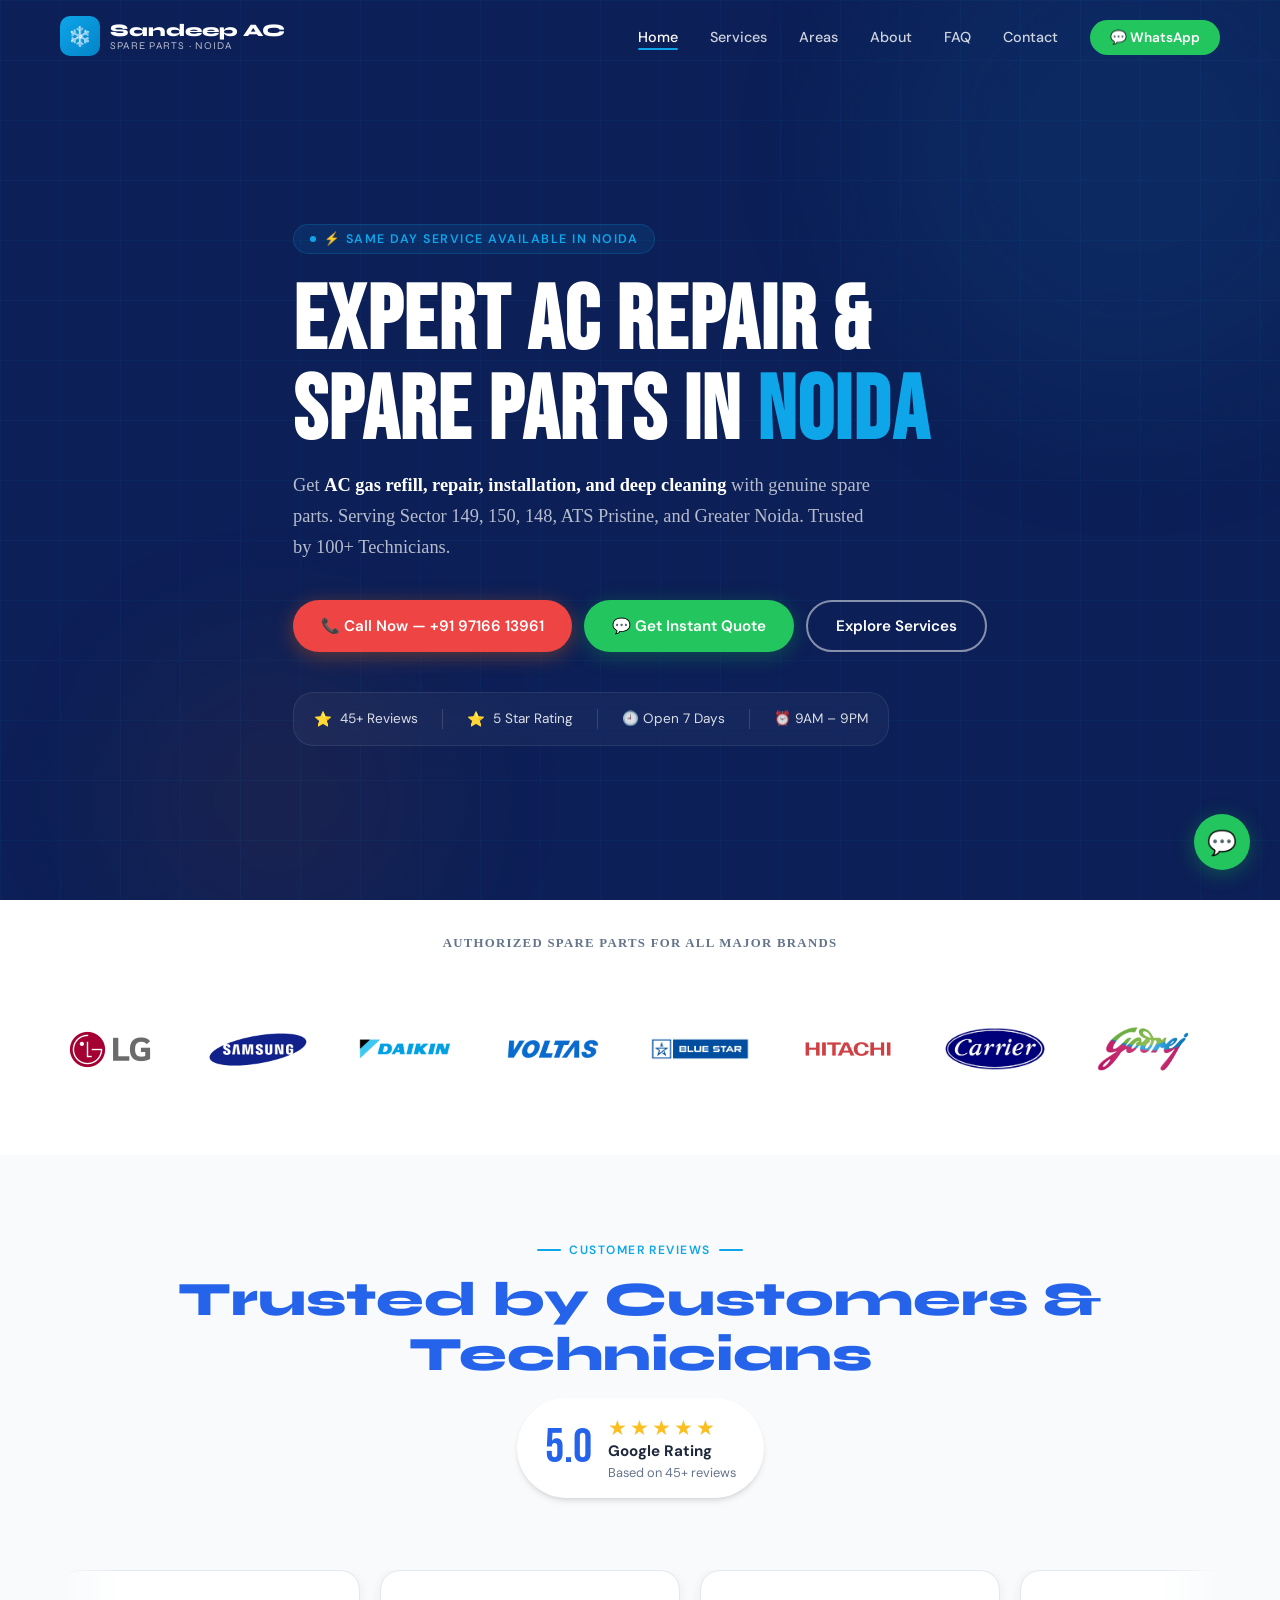
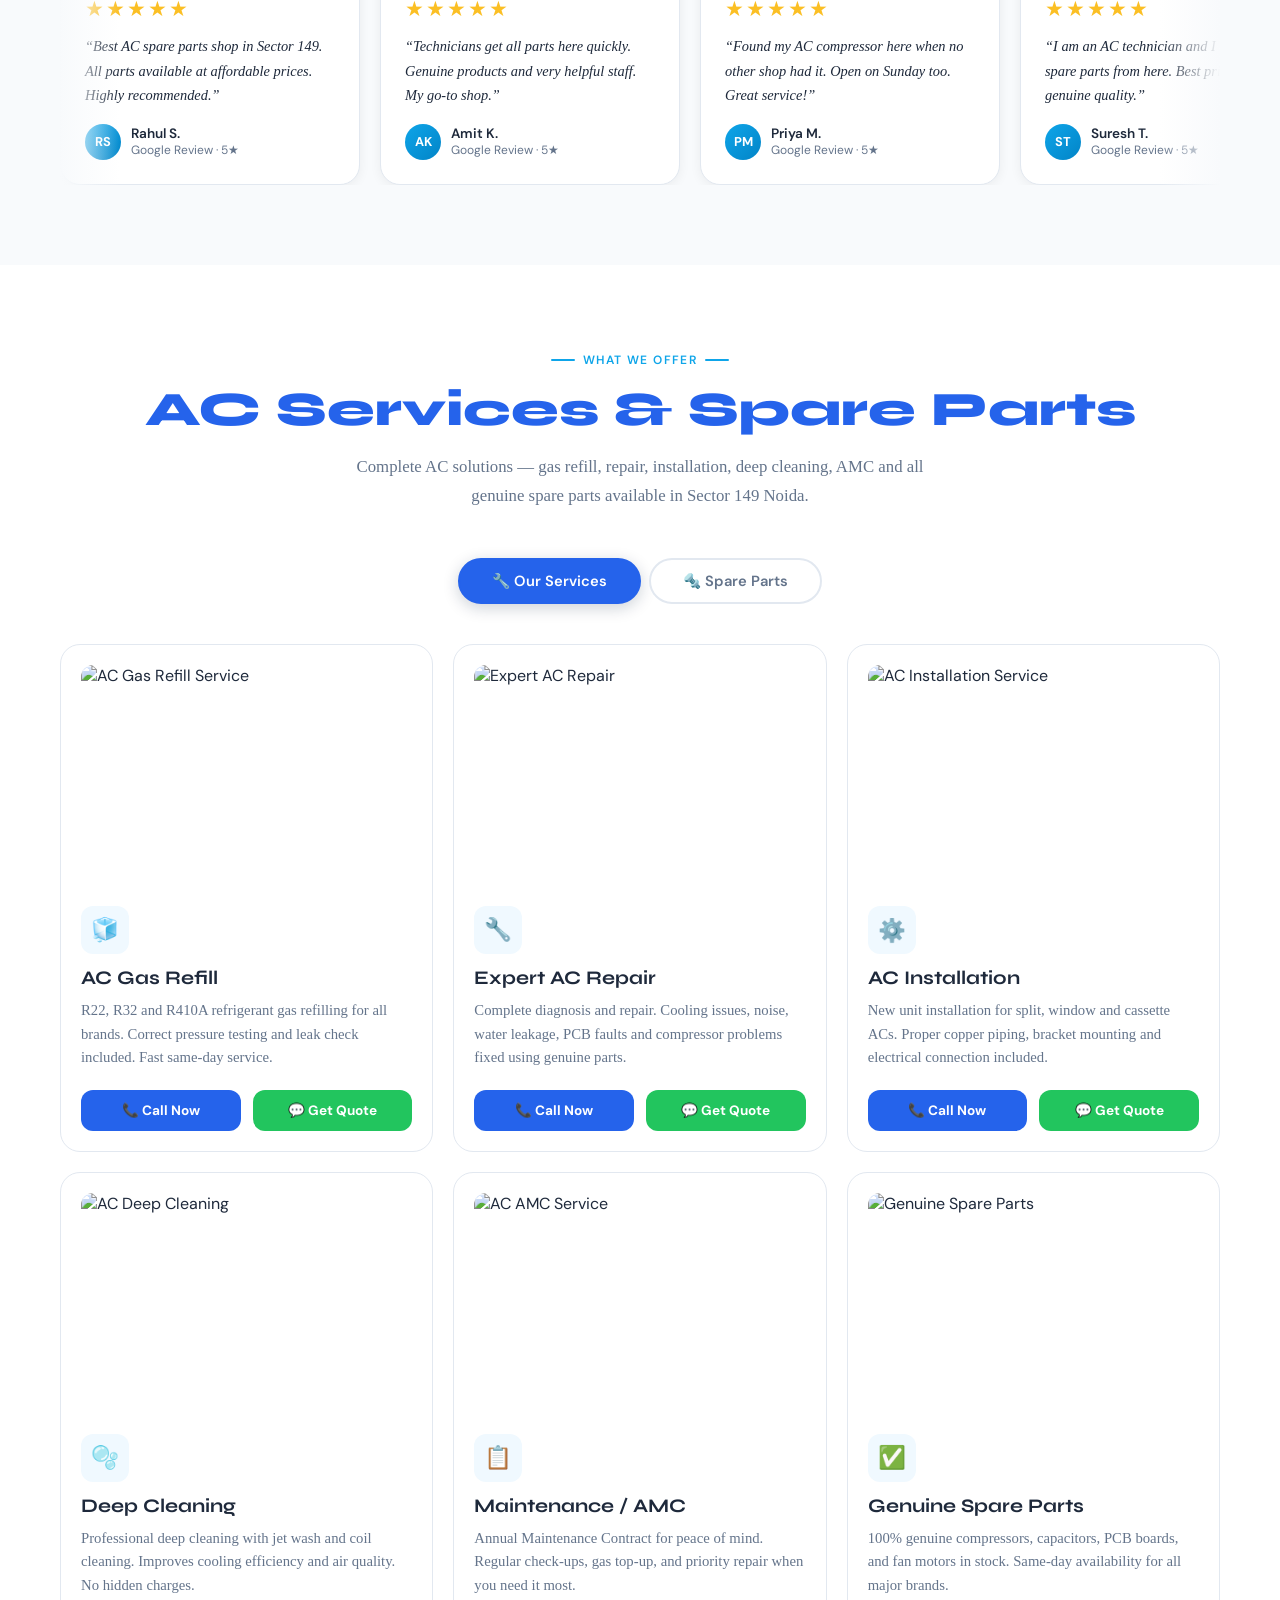
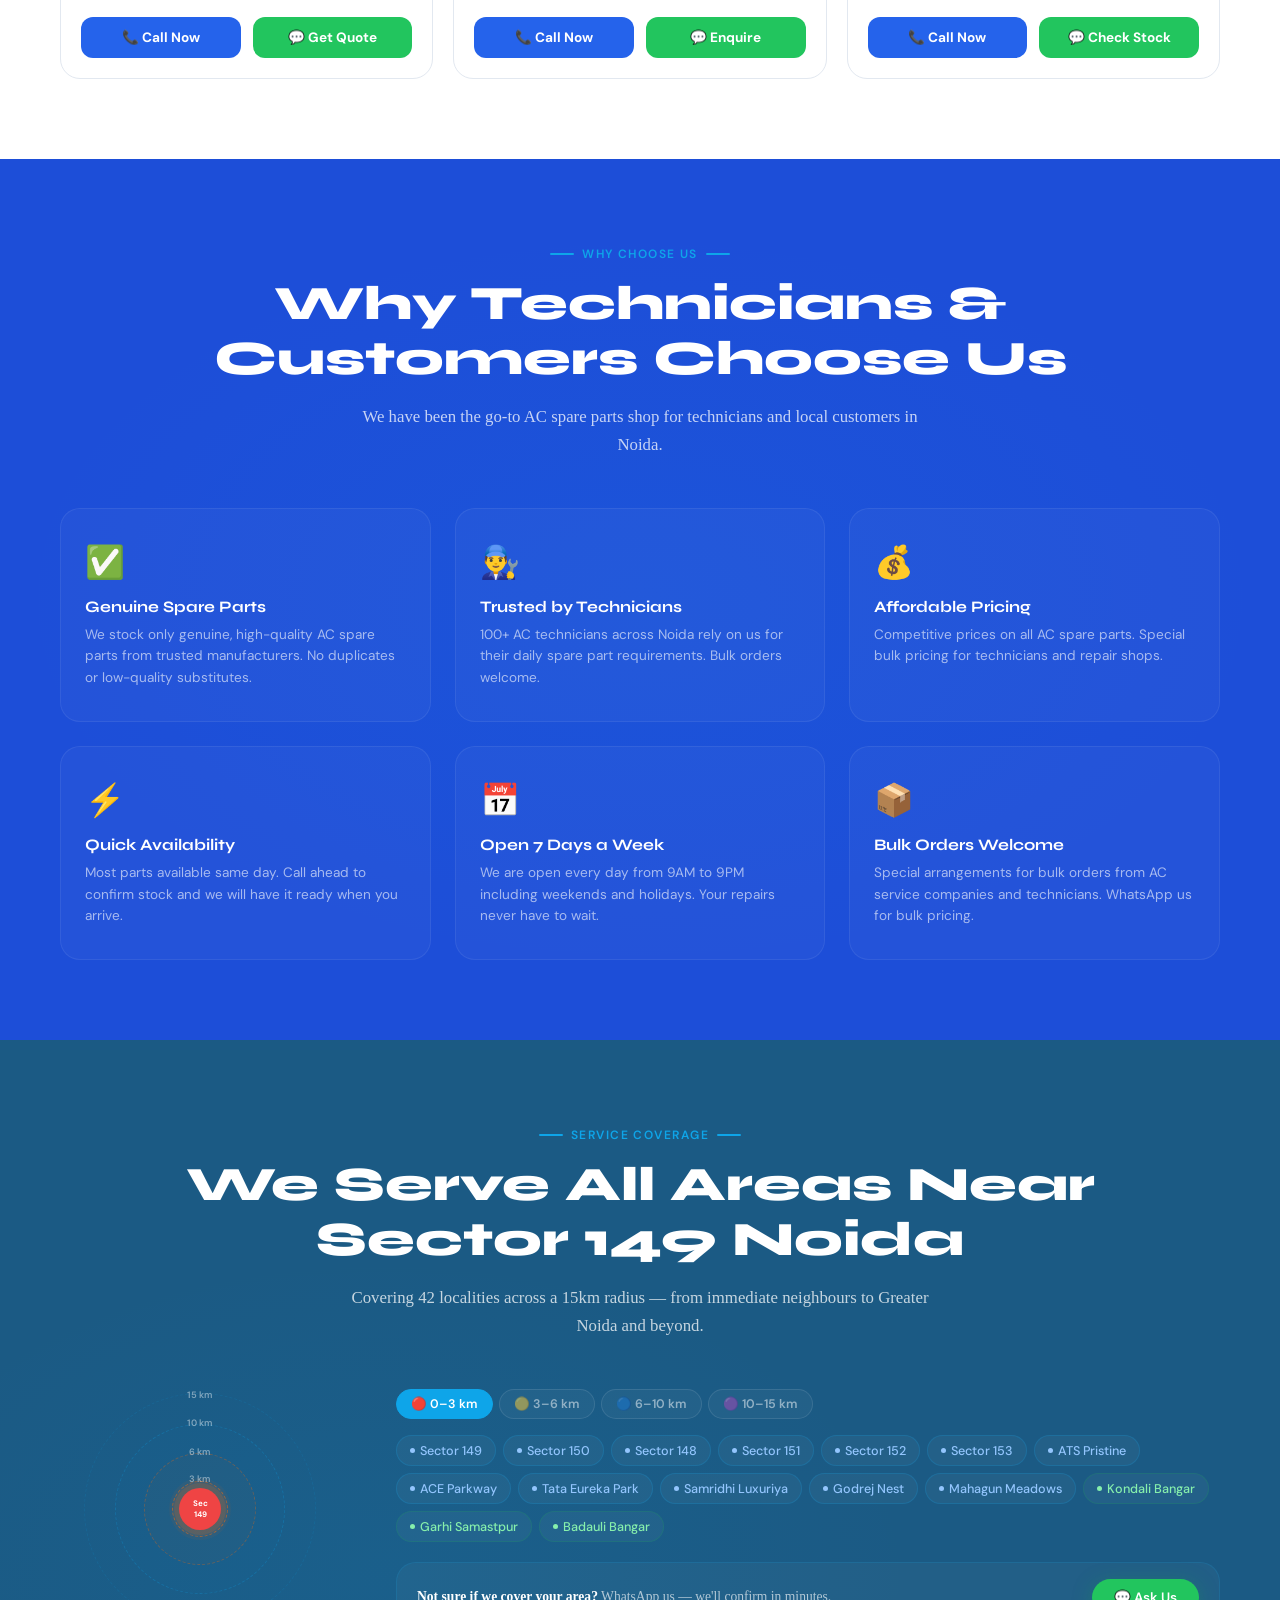
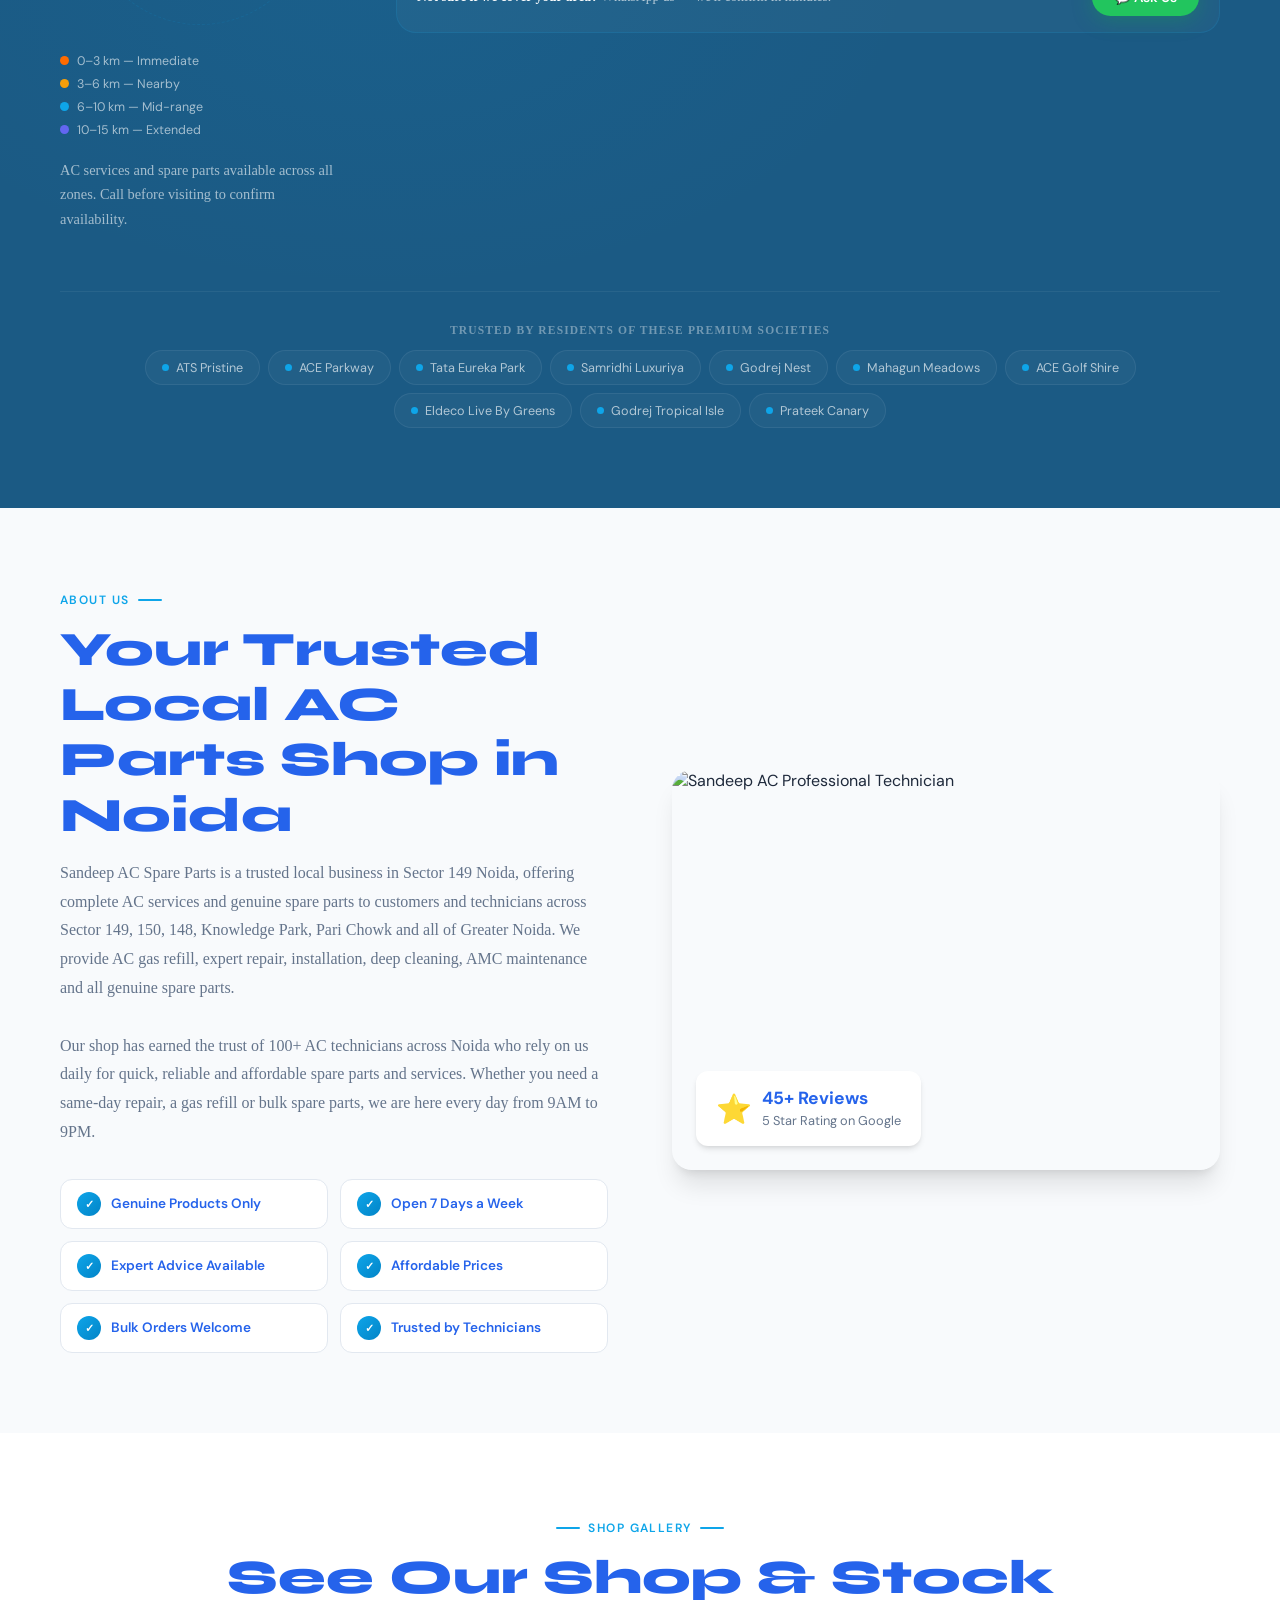
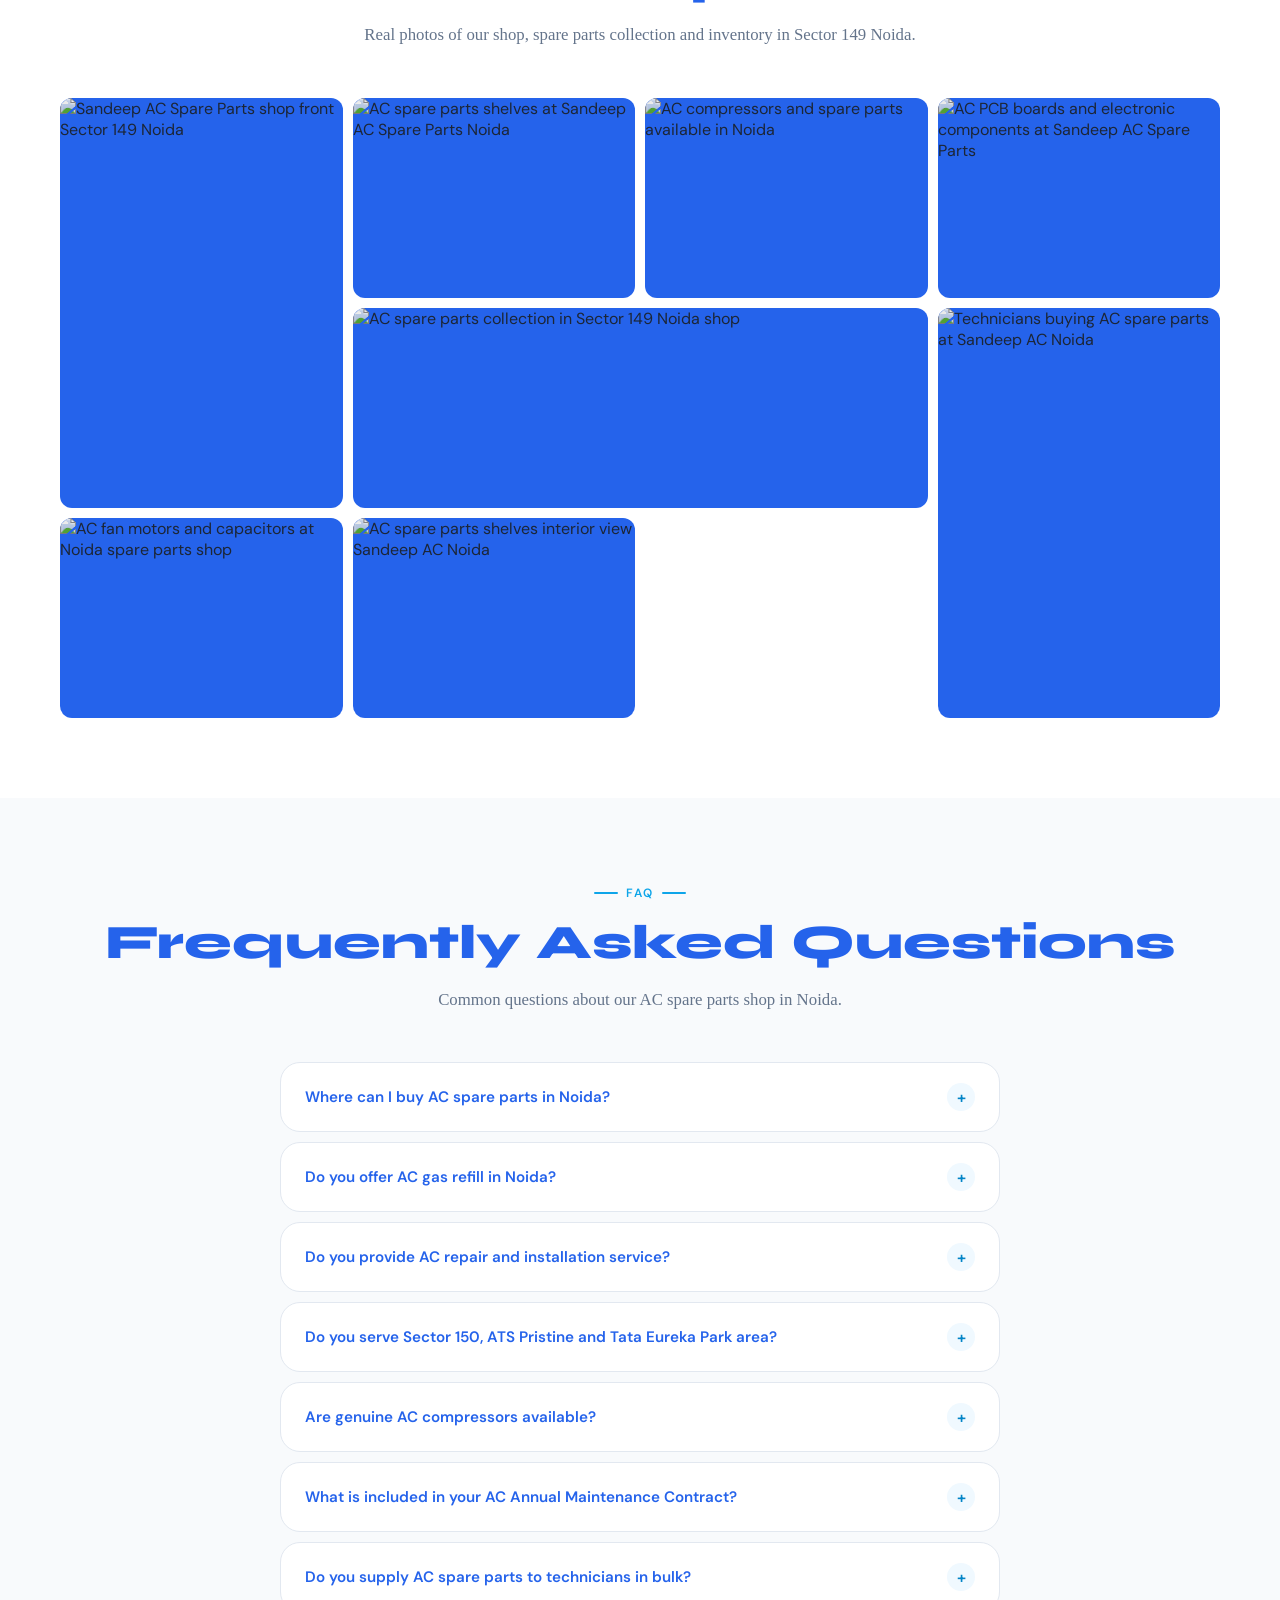
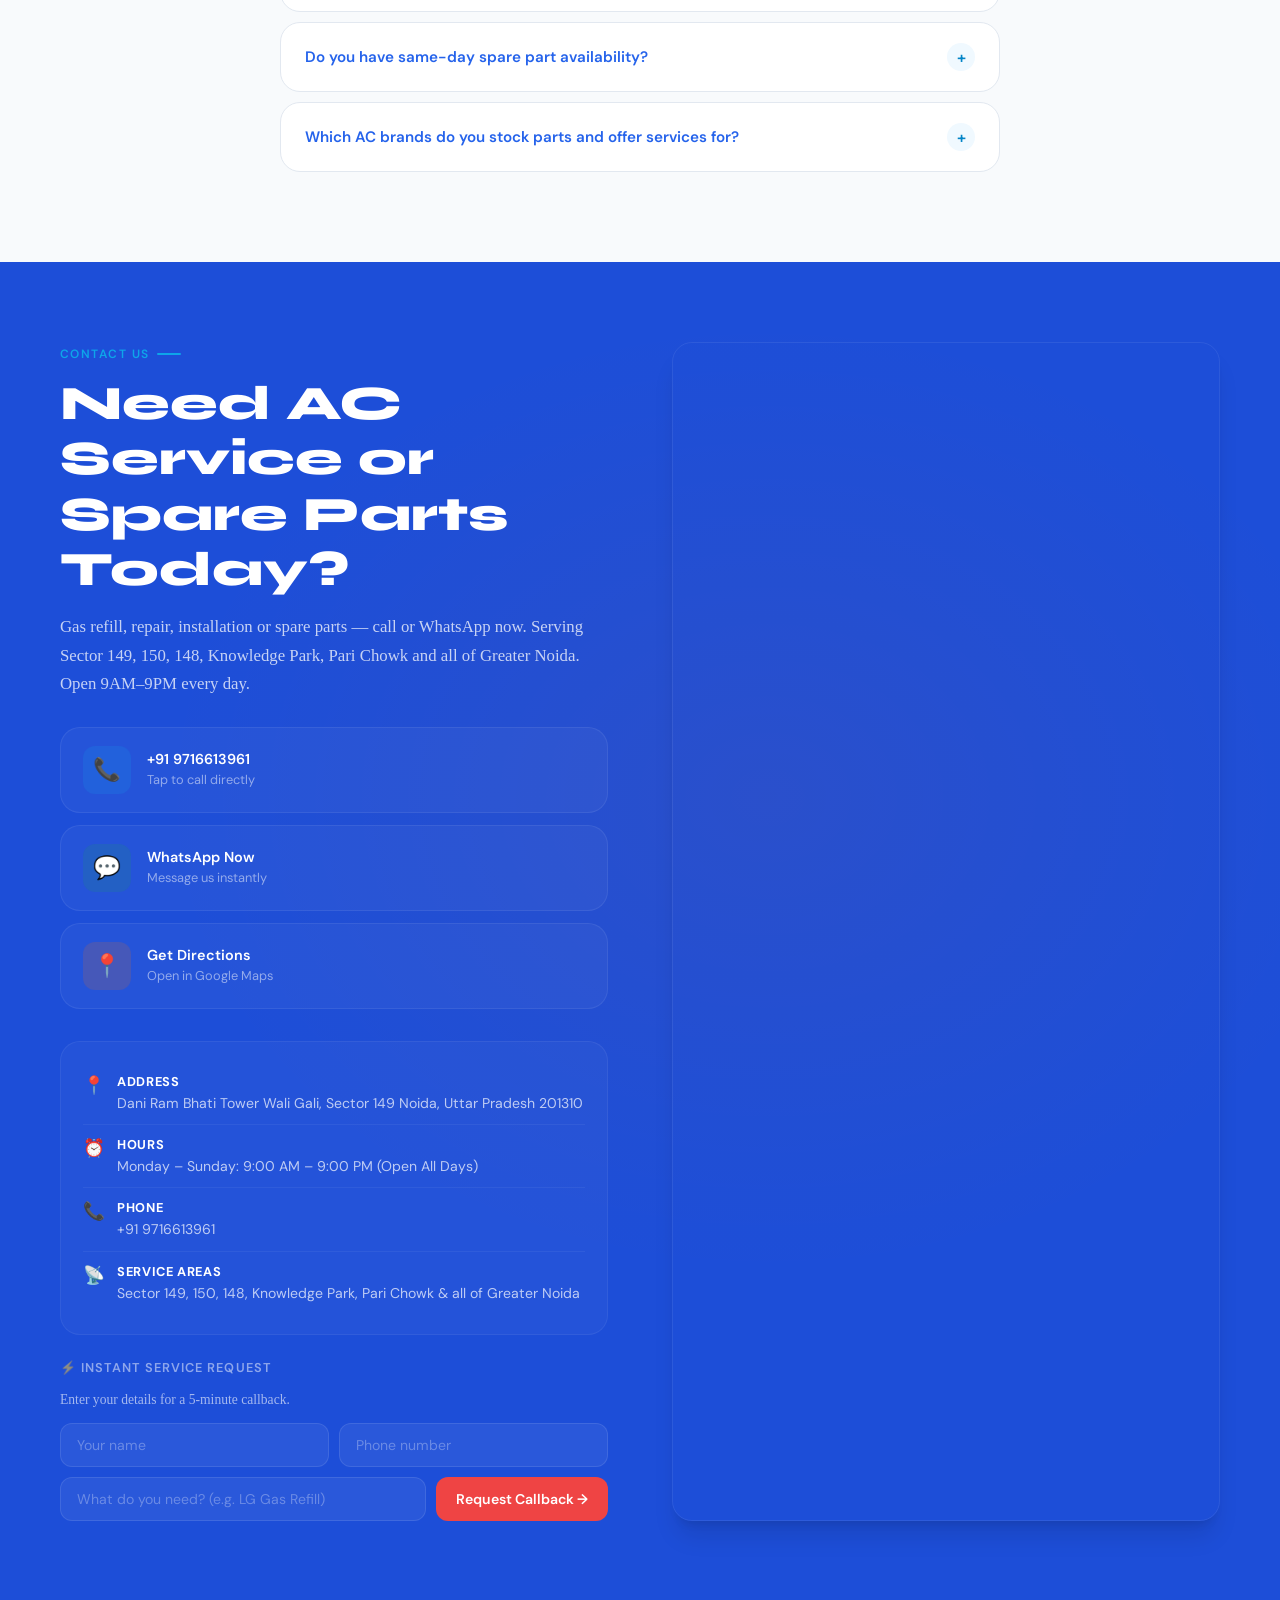
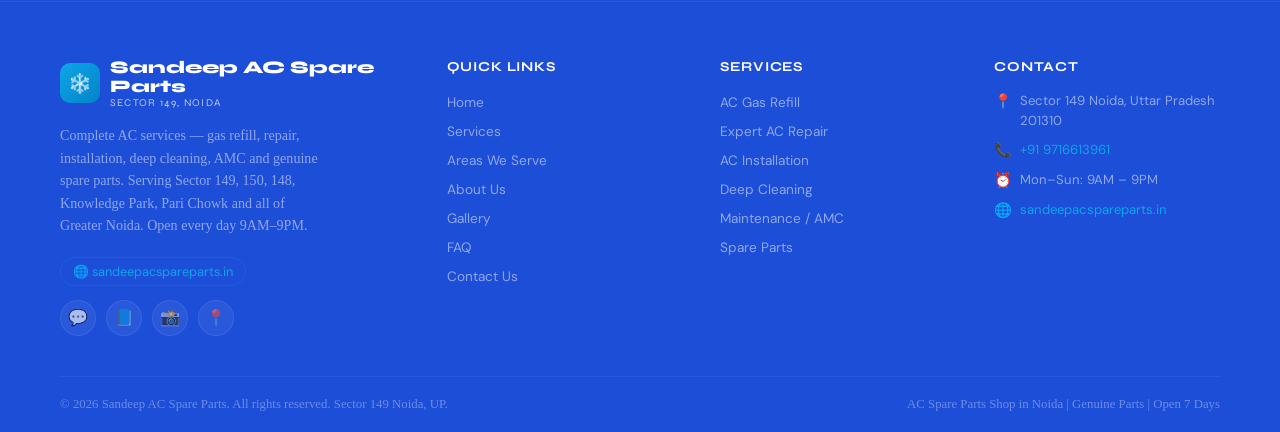
==== commit 5dcc8451: "update 0.0.4 remove the review section" ====
--- a/index.html
+++ b/index.html
@@ -186,29 +186,7 @@
   </div>
 </section>
 
-<!-- ═══════════════════════ SECTION 2: STATS ═══════════════════════ -->
-<section id="stats">
-  <div class="container">
-    <div class="stats-grid reveal">
-      <div class="stat-item">
-        <div class="stat-num"><span class="counter" data-target="45">0</span><span class="plus">+</span></div>
-        <div class="stat-label">Google Reviews</div>
-      </div>
-      <div class="stat-item">
-        <div class="stat-num"><span class="counter" data-target="5">0</span><span class="plus">★</span></div>
-        <div class="stat-label">Average Rating</div>
-      </div>
-      <div class="stat-item">
-        <div class="stat-num"><span class="counter" data-target="7">0</span></div>
-        <div class="stat-label">Days Open Per Week</div>
-      </div>
-      <div class="stat-item">
-        <div class="stat-num"><span class="counter" data-target="12">0</span></div>
-        <div class="stat-label">Hours Open Daily</div>
-      </div>
-    </div>
-  </div>
-</section>
+
 
 <!-- ═══════════════════════ SECTION 3: BRANDS ═══════════════════════ -->
 <section id="brands over">
--- a/style.css
+++ b/style.css
@@ -140,6 +140,7 @@
   position:relative;overflow:hidden;
   display:flex;align-items:center;
   padding-top:80px;
+  padding-bottom: 10px;
 }
 
 .hero-bg{
@@ -149,6 +150,7 @@
     url('images/hero-banner.png') center/cover no-repeat;
 }
 .hero-grid{
+    
   position:absolute;inset:0;
   background-image:
     linear-gradient(rgba(14,165,233,0.05) 1px, transparent 1px),
@@ -218,29 +220,7 @@
 .trust-star{color:#fbbf24;font-size:0.9rem;}
 .trust-divider{width:1px;height:20px;background:rgba(255,255,255,0.15);}
 
-/* ═══════════════════════════════════════
-   STATS COUNTER
-═══════════════════════════════════════ */
-#stats{background:rgb(52, 50, 50);padding:56px 0;}
-.stats-grid{
-  display:grid;grid-template-columns:repeat(4,1fr);gap:1px;
-  background:rgba(255,255,255,0.06);
-  border-radius:var(--radius);overflow:hidden;
-  border:1px solid rgba(14,165,233,0.2);
-}
-.stat-item{
-  padding:36px 24px;text-align:center;
-  background:rgba(255,255,255,0.02);
-  transition:background 0.3s;
-}
-.stat-item:hover{background:rgba(14,165,233,0.06);}
-.stat-num{
-  font-family:'Bebas Neue',sans-serif;
-  font-size:clamp(2.5rem,5vw,4rem);
-  color:var(--sky);line-height:1;margin-bottom:6px;
-}
-.stat-num .plus{color:var(--orange);}
-.stat-label{font-size:0.85rem;color:rgba(255,255,255,0.6);font-weight:500;letter-spacing:0.05em;}
+
 
 /* ═══════════════════════════════════════
    BRANDS STRIP
@@ -255,7 +235,7 @@
 }
 .brand-item{
   font-family:'Syne',sans-serif;font-weight:800;font-size: clamp(1.2rem, 3vw, 1.8rem);
-  color:var(--muted);opacity:0.4;transition:all 0.3s;
+  color:var(--muted);opacity:1;transition:all 0.3s;
   cursor:default;user-select:none;
 }
 .brand-item:hover{opacity:1;color:var(--navy);transform:scale(1.05);}
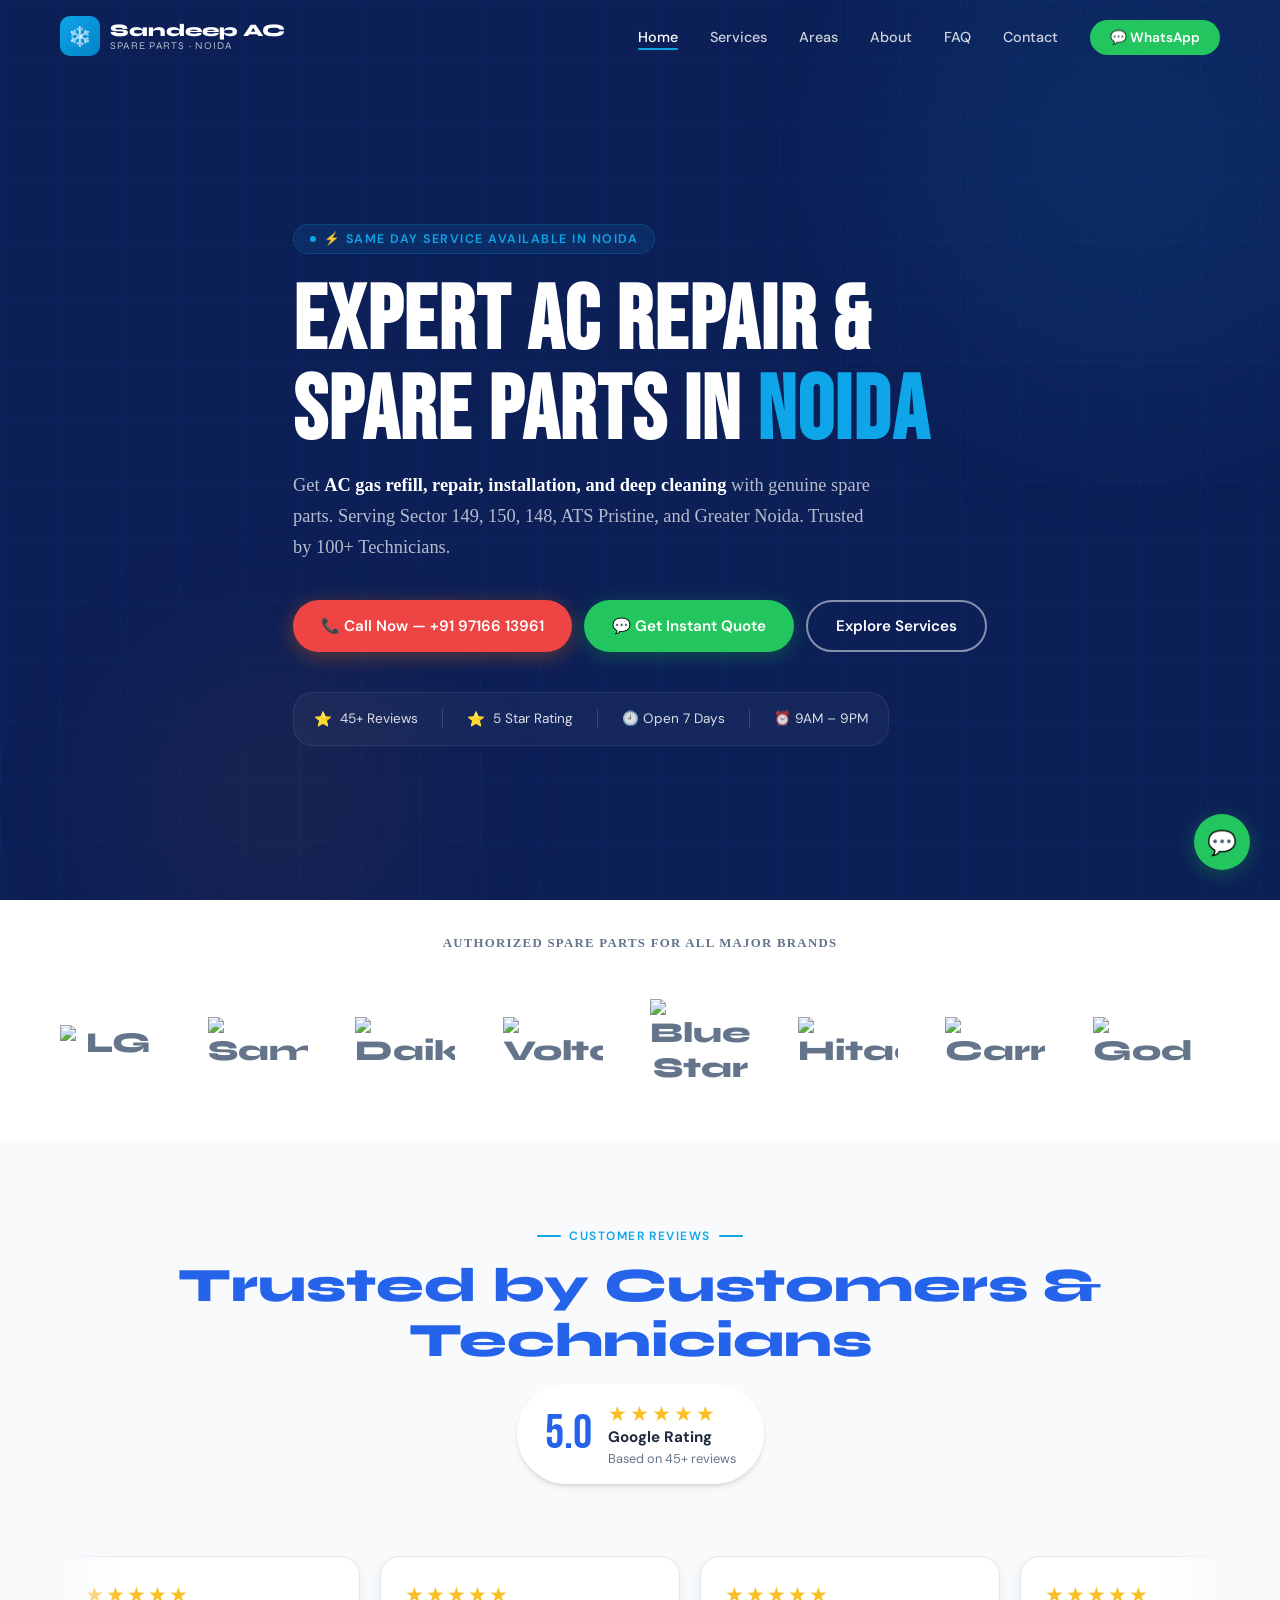
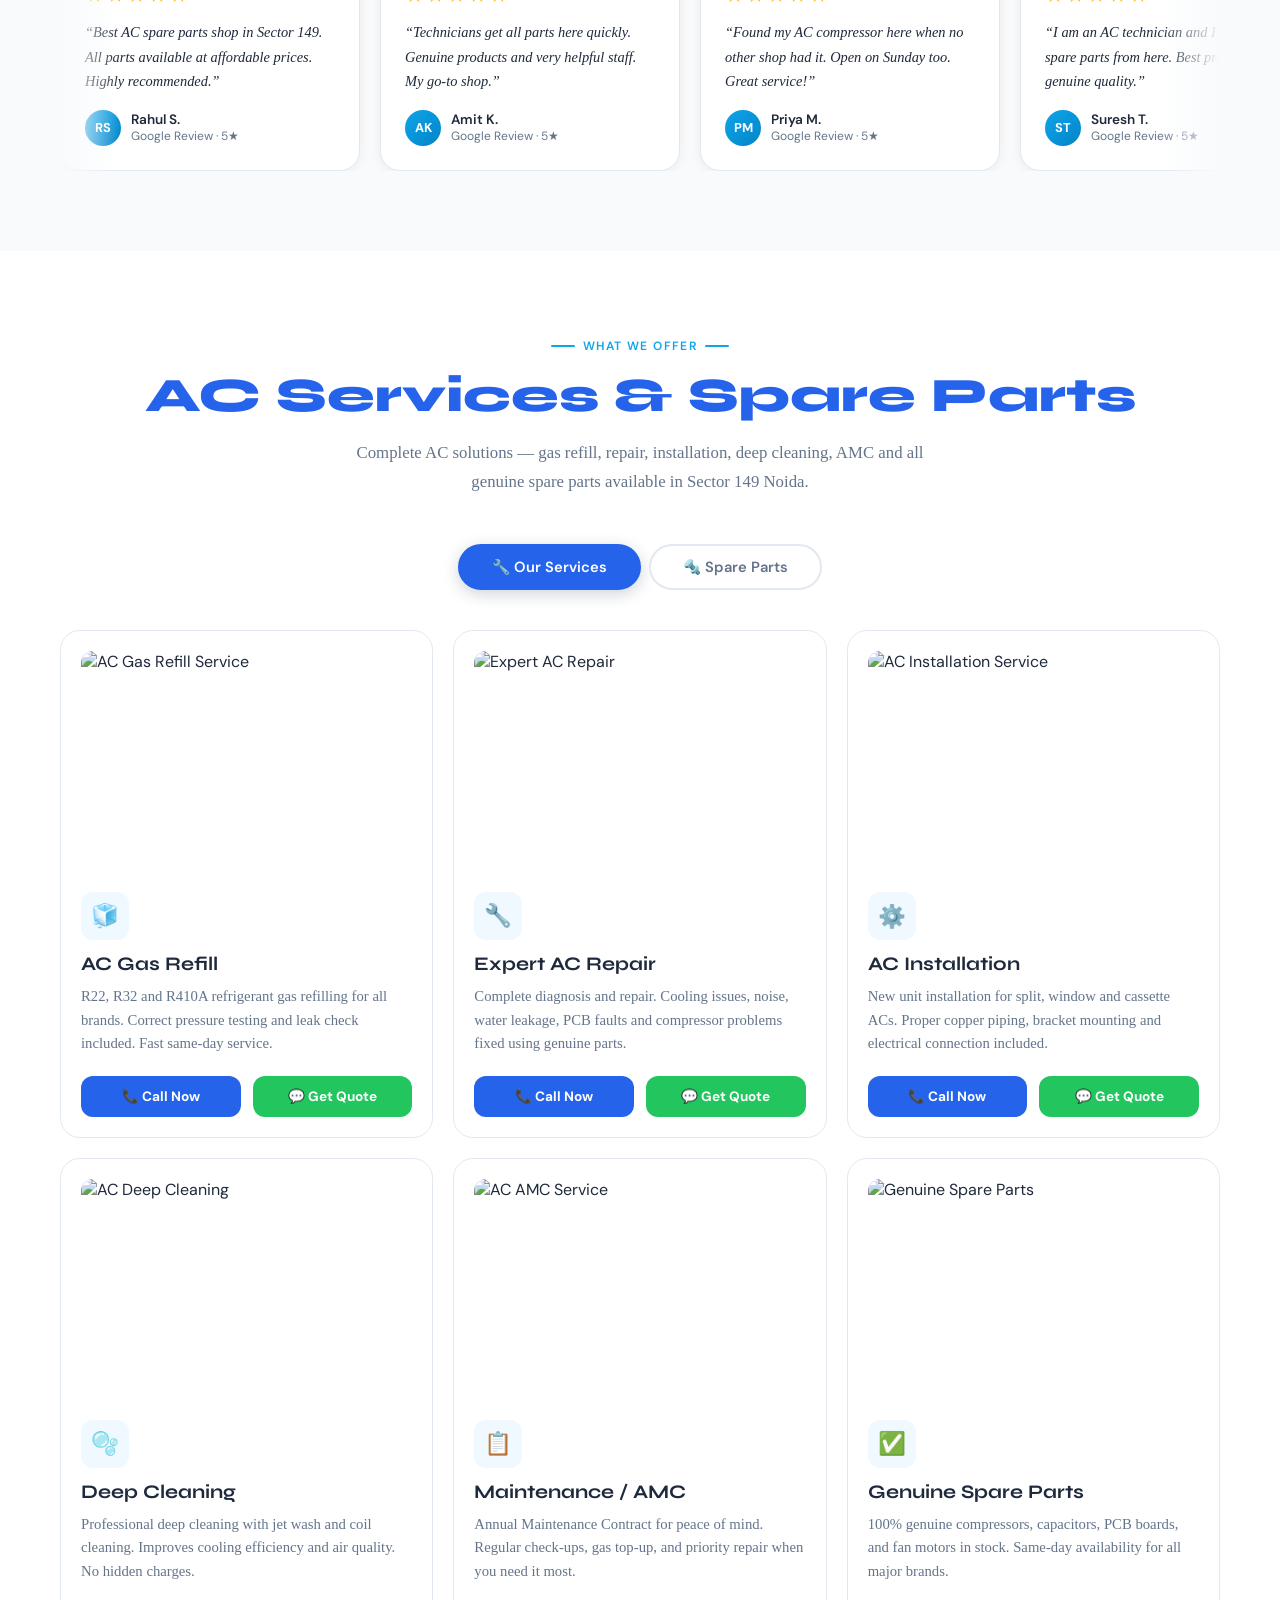
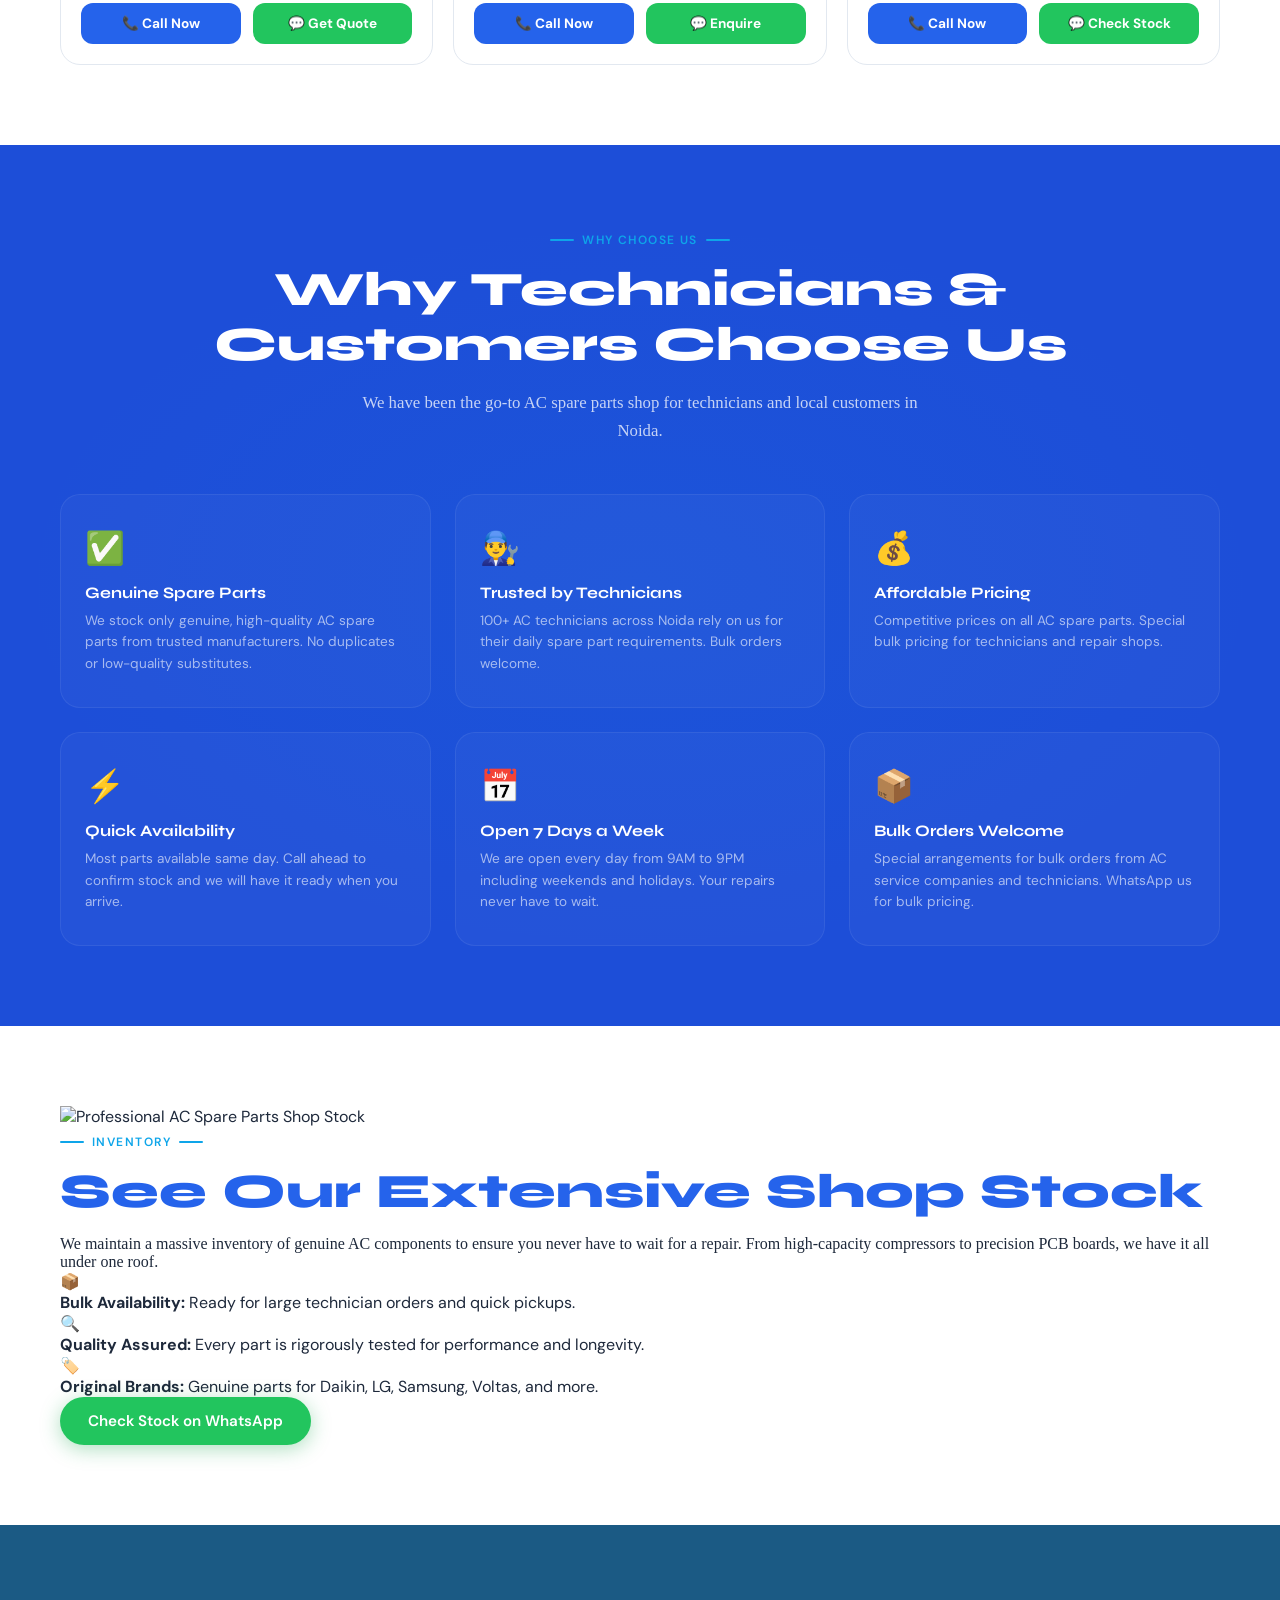
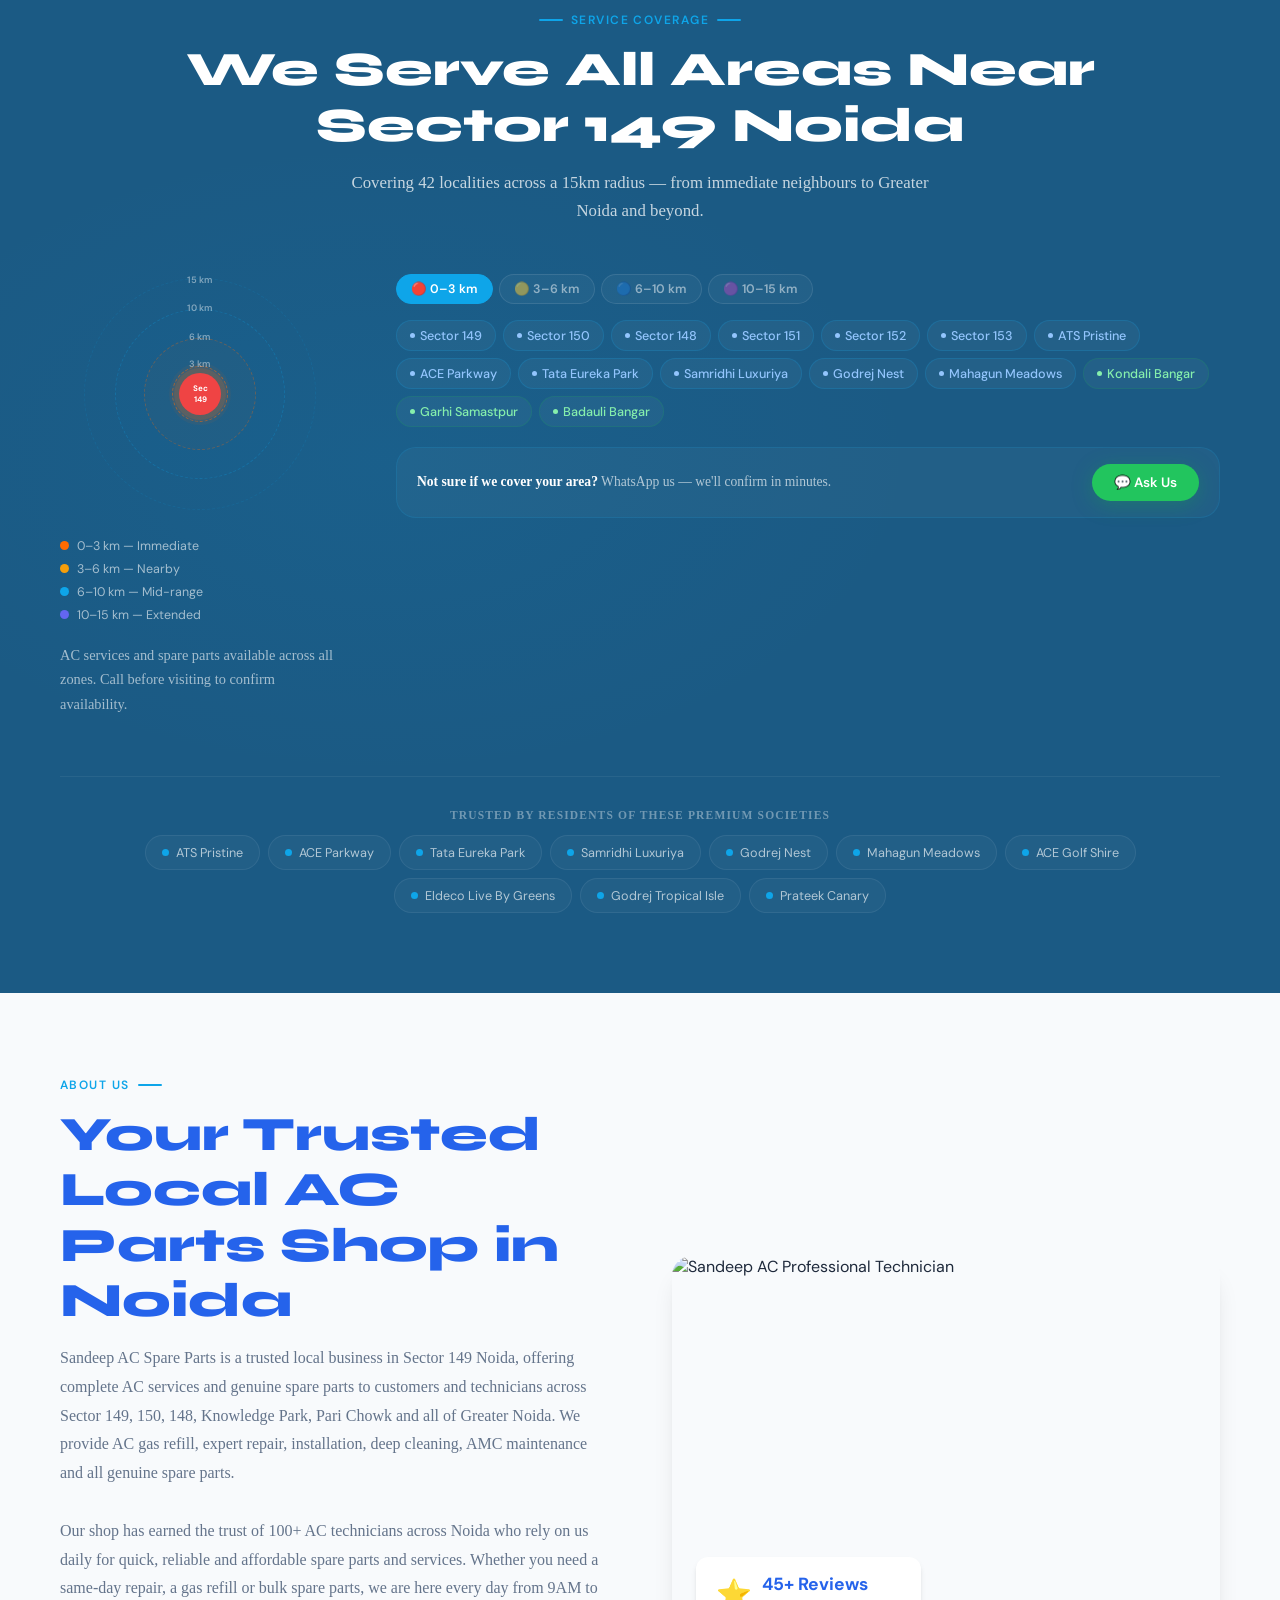
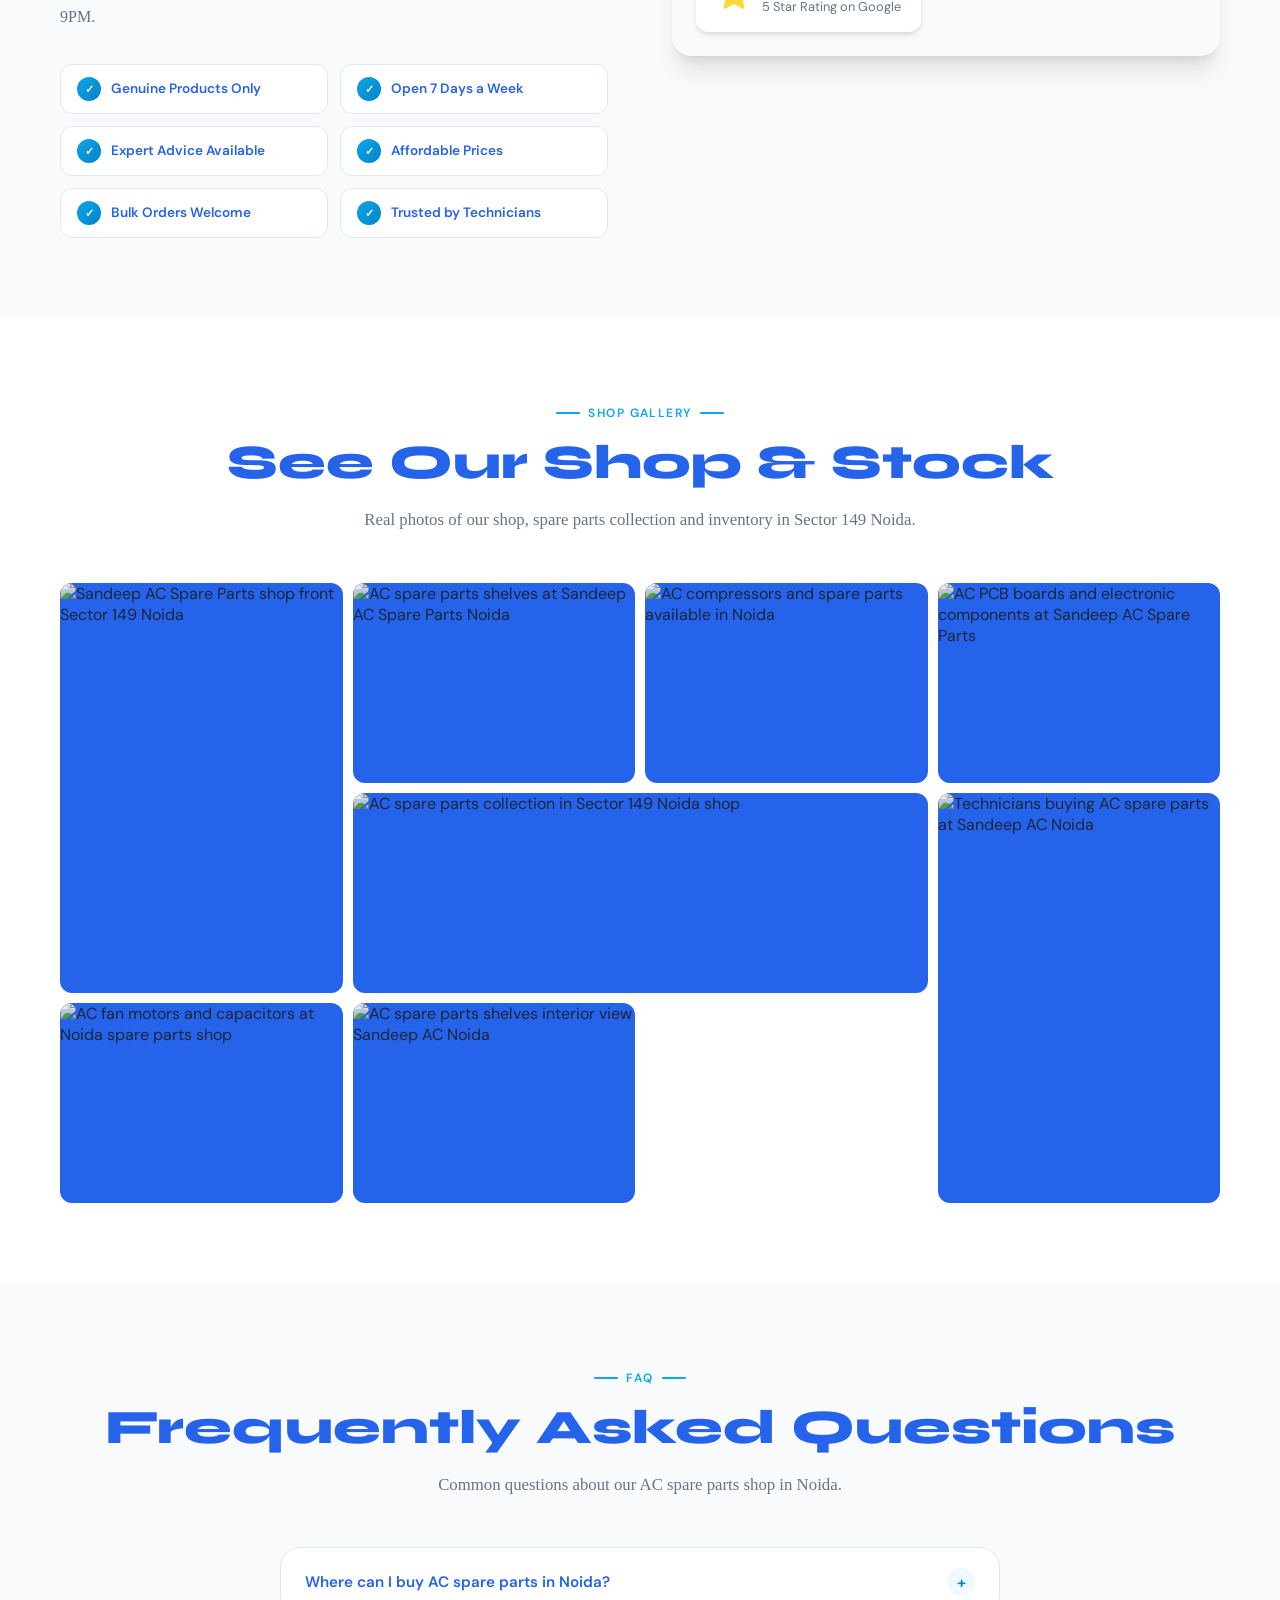
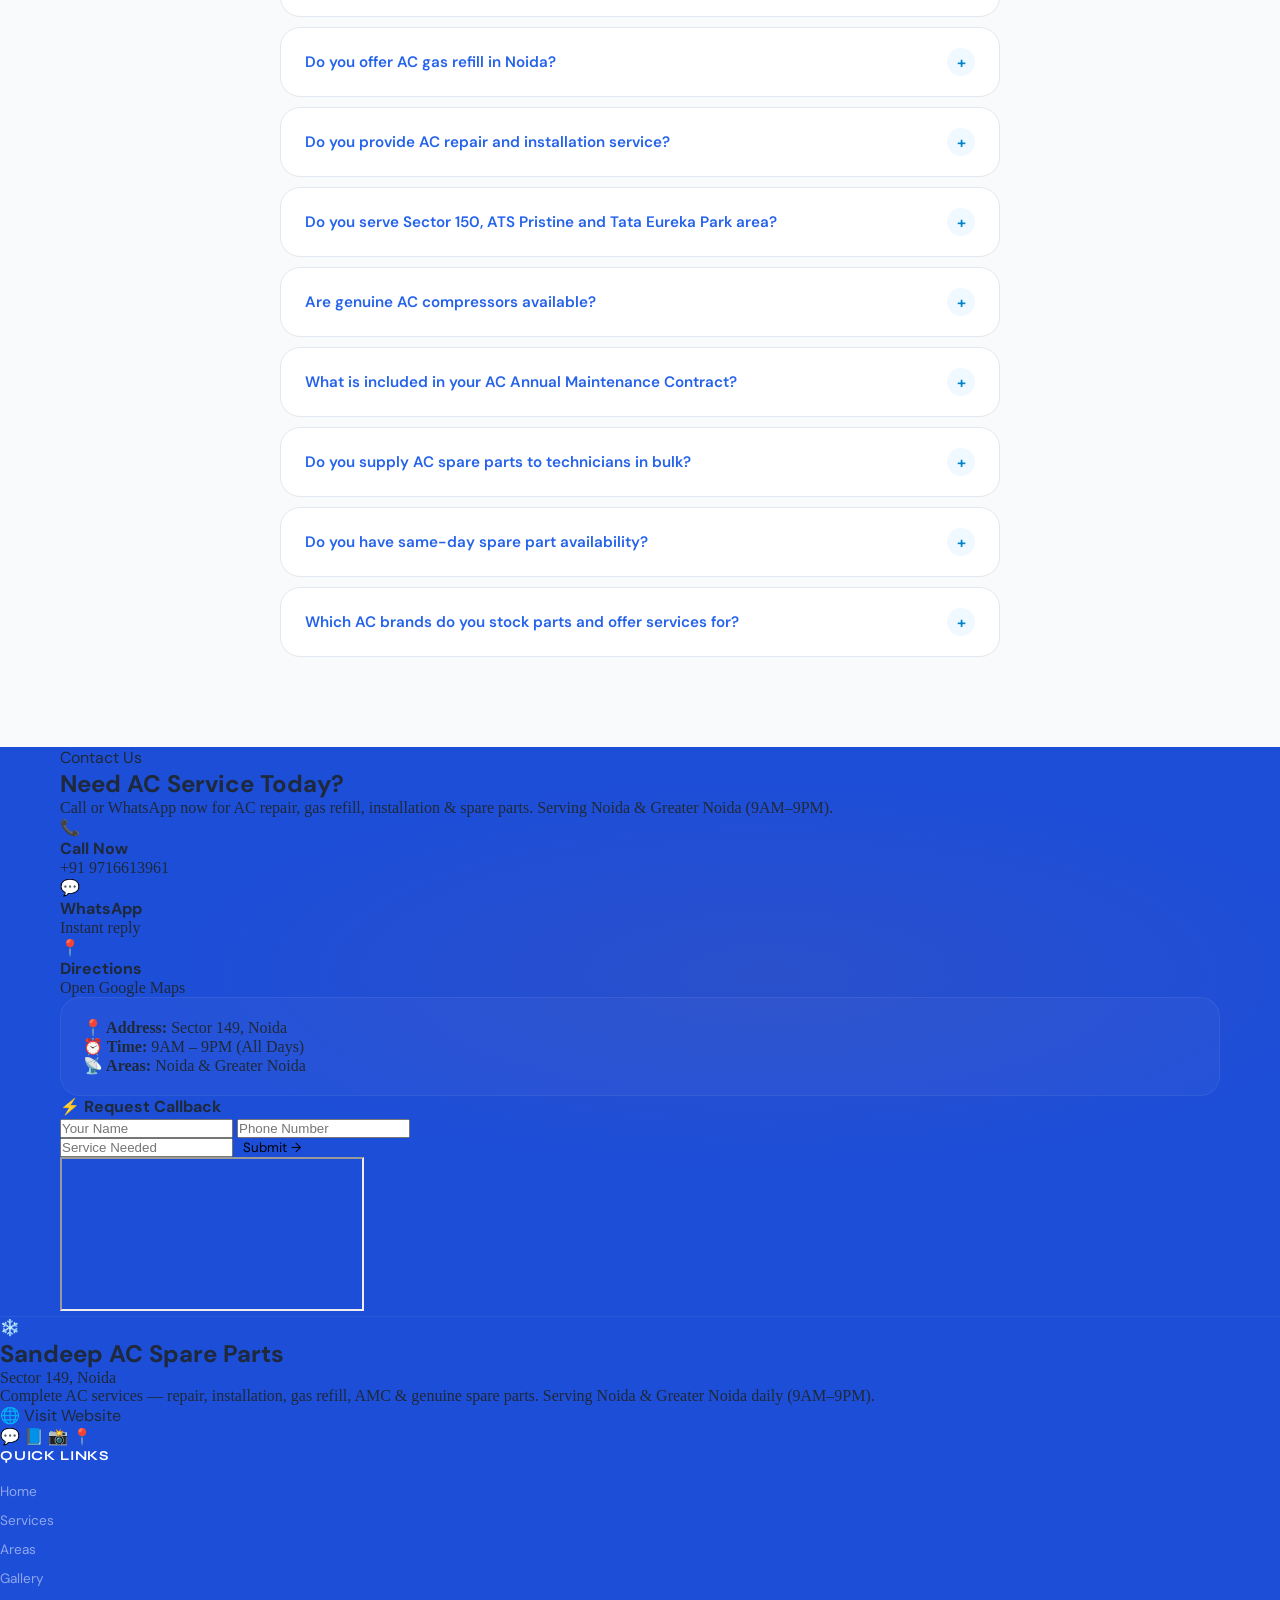
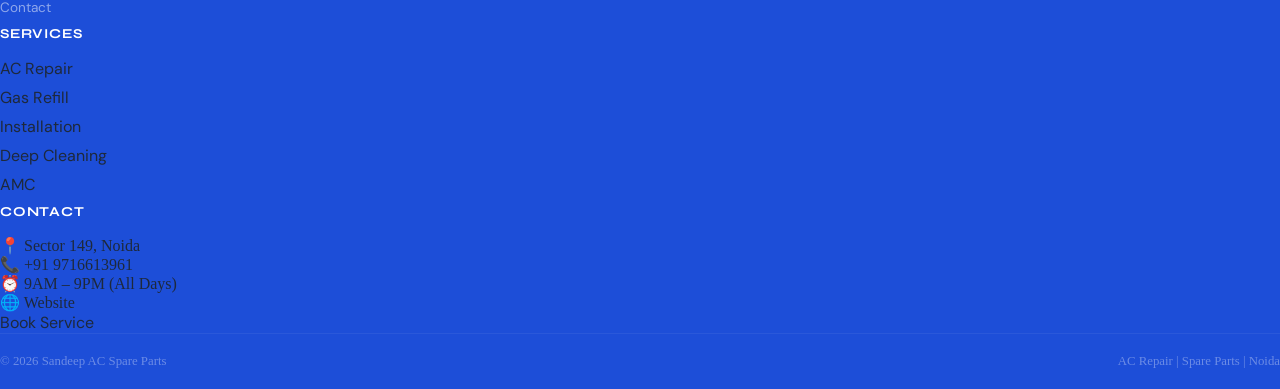
==== commit b4df38f1: "feat: add Google site verification meta tag and verification file" ====
--- a/index.html
+++ b/index.html
@@ -1,24 +1,31 @@
 <!DOCTYPE html>
 <html lang="en">
+
 <head>
-<meta charset="UTF-8">
-<meta name="viewport" content="width=device-width, initial-scale=1.0">
-<title>AC Repair &amp; Spare Parts in Noida | Gas Refill, Installation, Deep Cleaning | Sandeep AC – Sector 149</title>
-<meta name="description" content="AC gas refill, repair, installation, deep cleaning &amp; genuine spare parts in Sector 149 Noida. Serving Sector 150, 148, Knowledge Park, Pari Chowk, ATS Pristine &amp; Greater Noida. Call +91 9716613961. Open 9AM–9PM.">
-<meta name="keywords" content="AC repair Noida, AC gas refill Noida, AC spare parts Sector 149, AC installation Noida, AC deep cleaning Noida, AC service Sector 150, air conditioner repair Greater Noida, AC compressor Noida, PCB board AC Noida, AC AMC Noida, AC maintenance Noida">
-<meta name="robots" content="index, follow">
-<link rel="canonical" href="https://sandeepacspareparts.in/">
-
-<!-- Open Graph -->
-<meta property="og:title" content="Sandeep AC – Professional AC Repair, Gas Refill & Spare Parts Noida">
-<meta property="og:description" content="Premium AC services and genuine spare parts in Sector 149 Noida. Serving Sector 150, 148, ATS Pristine & Greater Noida. Same-day service. Open 9AM–9PM.">
-<meta property="og:image" content="images/og-image.png">
-<meta property="og:url" content="https://sandeepacspareparts.in/">
-<meta property="og:type" content="website">
-<meta name="twitter:card" content="summary_large_image">
-
-<!-- Schema: LocalBusiness -->
-<script type="application/ld+json">
+  <meta charset="UTF-8">
+  <meta name="viewport" content="width=device-width, initial-scale=1.0">
+  <title>AC Repair &amp; Spare Parts in Noida | Gas Refill, Installation, Deep Cleaning | Sandeep AC – Sector 149
+  </title>
+  <meta name="description"
+    content="AC gas refill, repair, installation, deep cleaning &amp; genuine spare parts in Sector 149 Noida. Serving Sector 150, 148, Knowledge Park, Pari Chowk, ATS Pristine &amp; Greater Noida. Call +91 9716613961. Open 9AM–9PM.">
+  <meta name="keywords"
+    content="AC repair Noida, AC gas refill Noida, AC spare parts Sector 149, AC installation Noida, AC deep cleaning Noida, AC service Sector 150, air conditioner repair Greater Noida, AC compressor Noida, PCB board AC Noida, AC AMC Noida, AC maintenance Noida">
+  <meta name="robots" content="index, follow">
+  <link rel="canonical" href="https://sandeepacspareparts.in/">
+  <meta name="google-site-verification" content="googlea07b65441d5045c2" />
+
+
+  <!-- Open Graph -->
+  <meta property="og:title" content="Sandeep AC – Professional AC Repair, Gas Refill & Spare Parts Noida">
+  <meta property="og:description"
+    content="Premium AC services and genuine spare parts in Sector 149 Noida. Serving Sector 150, 148, ATS Pristine & Greater Noida. Same-day service. Open 9AM–9PM.">
+  <meta property="og:image" content="images/og-image.webp">
+  <meta property="og:url" content="https://sandeepacspareparts.in/">
+  <meta property="og:type" content="website">
+  <meta name="twitter:card" content="summary_large_image">
+
+  <!-- Schema: LocalBusiness -->
+  <script type="application/ld+json">
 {
   "@context":"https://schema.org",
   "@type":"LocalBusiness",
@@ -71,8 +78,8 @@
 }
 </script>
 
-<!-- Schema: FAQPage -->
-<script type="application/ld+json">
+  <!-- Schema: FAQPage -->
+  <script type="application/ld+json">
 {
   "@context":"https://schema.org",
   "@type":"FAQPage",
@@ -90,8 +97,8 @@
 }
 </script>
 
-<!-- Schema: Product -->
-<script type="application/ld+json">
+  <!-- Schema: Product -->
+  <script type="application/ld+json">
 {
   "@context":"https://schema.org",
   "@type":"ItemList",
@@ -105,810 +112,941 @@
 }
 </script>
 
-<link rel="preconnect" href="https://fonts.googleapis.com">
-<link rel="preconnect" href="https://fonts.gstatic.com" crossorigin>
-<link href="https://fonts.googleapis.com/css2?family=Bebas+Neue&family=Syne:wght@400;600;700;800&family=DM+Sans:ital,opsz,wght@0,9..40,300;0,9..40,400;0,9..40,500;0,9..40,600;1,9..40,400&display=swap" rel="stylesheet">
-
-<link rel="stylesheet" href="style.css">
+  <link rel="preconnect" href="https://fonts.googleapis.com">
+  <link rel="preconnect" href="https://fonts.gstatic.com" crossorigin>
+  <link
+    href="https://fonts.googleapis.com/css2?family=Bebas+Neue&family=Syne:wght@400;600;700;800&family=DM+Sans:ital,opsz,wght@0,9..40,300;0,9..40,400;0,9..40,500;0,9..40,600;1,9..40,400&display=swap"
+    rel="stylesheet">
+
+  <link rel="stylesheet" href="style.css">
 </head>
+
 <body>
 
-<!-- ═══════════════════════ NAVBAR ═══════════════════════ -->
-<nav id="navbar">
-  <div class="container">
-    <div class="nav-inner">
-      <a href="#home" class="nav-logo">
-        <div class="nav-logo-icon">❄️</div>
-        <div class="nav-logo-text">
-          Sandeep AC
-          <span>Spare Parts · Noida</span>
-        </div>
-      </a>
-      <ul class="nav-links">
-        <li><a href="#home" class="active">Home</a></li>
-        <li><a href="#services">Services</a></li>
-        <li><a href="#areas">Areas</a></li>
-        <li><a href="#about">About</a></li>
-        <li><a href="#faq">FAQ</a></li>
-        <li><a href="#contact">Contact</a></li>
-        <li><a href="https://wa.me/919716613961?text=Hi+I+need+AC+spare+parts" target="_blank" class="nav-wa">💬 WhatsApp</a></li>
-      </ul>
-      <button class="hamburger" id="hamburger" aria-label="Open menu">
-        <span></span><span></span><span></span>
-      </button>
-    </div>
+  <!-- ═══════════════════════ NAVBAR ═══════════════════════ -->
+  <nav id="navbar">
+    <div class="container">
+      <div class="nav-inner">
+        <a href="#home" class="nav-logo">
+          <div class="nav-logo-icon">❄️</div>
+          <div class="nav-logo-text">
+            Sandeep AC
+            <span>Spare Parts · Noida</span>
+          </div>
+        </a>
+        <ul class="nav-links">
+          <li><a href="#home" class="active">Home</a></li>
+          <li><a href="#services">Services</a></li>
+          <li><a href="#areas">Areas</a></li>
+          <li><a href="#about">About</a></li>
+          <li><a href="#faq">FAQ</a></li>
+          <li><a href="#contact">Contact</a></li>
+          <li><a href="https://wa.me/919716613961?text=Hi+I+need+AC+spare+parts" target="_blank" class="nav-wa">💬
+              WhatsApp</a></li>
+        </ul>
+        <button class="hamburger" id="hamburger" aria-label="Open menu">
+          <span></span><span></span><span></span>
+        </button>
+      </div>
+    </div>
+  </nav>
+
+  <!-- Mobile Menu -->
+  <div class="mobile-menu" id="mobileMenu">
+    <button class="mobile-menu-close" id="menuClose">✕</button>
+    <a href="#home" onclick="closeMobileMenu()">Home</a>
+    <a href="#services" onclick="closeMobileMenu()">Services</a>
+    <a href="#areas" onclick="closeMobileMenu()">Areas</a>
+    <a href="#about" onclick="closeMobileMenu()">About</a>
+    <a href="#faq" onclick="closeMobileMenu()">FAQ</a>
+    <a href="#contact" onclick="closeMobileMenu()">Contact</a>
+    <a href="https://wa.me/919716613961?text=Hi+I+need+AC+spare+parts" style="color:#22c55e" target="_blank">💬 WhatsApp
+      Us</a>
   </div>
-</nav>
-
-<!-- Mobile Menu -->
-<div class="mobile-menu" id="mobileMenu">
-  <button class="mobile-menu-close" id="menuClose">✕</button>
-  <a href="#home" onclick="closeMobileMenu()">Home</a>
-  <a href="#services" onclick="closeMobileMenu()">Services</a>
-  <a href="#areas" onclick="closeMobileMenu()">Areas</a>
-  <a href="#about" onclick="closeMobileMenu()">About</a>
-  <a href="#faq" onclick="closeMobileMenu()">FAQ</a>
-  <a href="#contact" onclick="closeMobileMenu()">Contact</a>
-  <a href="https://wa.me/919716613961?text=Hi+I+need+AC+spare+parts" style="color:#22c55e" target="_blank">💬 WhatsApp Us</a>
-</div>
-
-<!-- ═══════════════════════ SECTION 1: HERO ═══════════════════════ -->
-<section id="home">
-  <div class="hero-bg"></div>
-  <div class="hero-grid"></div>
-  <div class="hero-orb hero-orb-1"></div>
-  <div class="hero-orb hero-orb-2"></div>
-  <div class="container">
-    <div class="hero-content">
-      <div class="hero-eyebrow">⚡ Same Day Service Available in Noida</div>
-      <h1 class="hero-title">
-        Expert AC Repair &<br>
-        Spare Parts in <span class="highlight">Noida</span><br>
-      </h1>
-      <p class="hero-sub">
-        Get <strong>AC gas refill, repair, installation, and deep cleaning</strong> with genuine spare parts. Serving Sector 149, 150, 148, ATS Pristine, and Greater Noida. Trusted by 100+ Technicians.
+
+  <!-- ═══════════════════════ SECTION 1: HERO ═══════════════════════ -->
+  <section id="home">
+    <div class="hero-bg"></div>
+    <div class="hero-grid"></div>
+    <div class="hero-orb hero-orb-1"></div>
+    <div class="hero-orb hero-orb-2"></div>
+    <div class="container">
+      <div class="hero-content">
+        <div class="hero-eyebrow">⚡ Same Day Service Available in Noida</div>
+        <h1 class="hero-title">
+          Expert AC Repair &<br>
+          Spare Parts in <span class="highlight">Noida</span><br>
+        </h1>
+        <p class="hero-sub">
+          Get <strong>AC gas refill, repair, installation, and deep cleaning</strong> with genuine spare parts. Serving
+          Sector 149, 150, 148, ATS Pristine, and Greater Noida. Trusted by 100+ Technicians.
+        </p>
+        <div class="hero-btns">
+          <a href="tel:+919716613961" class="btn btn-primary">📞 Call Now — +91 97166 13961</a>
+          <a href="https://wa.me/919716613961?text=Hi+Sandeep+AC,+I+need+a+quote+for+AC+service" target="_blank"
+            class="btn btn-wa">💬 Get Instant Quote</a>
+          <a href="#services" class="btn btn-outline">Explore Services</a>
+        </div>
+        <div class="hero-trust">
+          <div class="trust-item"><span class="trust-star">⭐</span> 45+ Reviews</div>
+          <div class="trust-divider"></div>
+          <div class="trust-item"><span class="trust-star">⭐</span> 5 Star Rating</div>
+          <div class="trust-divider"></div>
+          <div class="trust-item">🕘 Open 7 Days</div>
+          <div class="trust-divider"></div>
+          <div class="trust-item">⏰ 9AM – 9PM</div>
+        </div>
+      </div>
+    </div>
+  </section>
+
+
+
+  <!-- ═══════════════════════ SECTION 3: BRANDS ═══════════════════════ -->
+  <section id="brands over">
+    <div class="container">
+      <div class="brands-strip">
+        <p class="brands-label">Authorized Spare Parts for All Major Brands</p>
+
+        <div class="brands-grid reveal">
+
+          <div class="brand-item">
+            <img src="images/lg.webp" alt="LG">
+          </div>
+
+          <div class="brand-item">
+            <img src="images/samsung.webp" alt="Samsung">
+          </div>
+
+          <div class="brand-item">
+            <img src="images/daikin.webp" alt="Daikin">
+          </div>
+
+          <div class="brand-item">
+            <img src="images/voltas.webp" alt="Voltas">
+          </div>
+
+          <div class="brand-item">
+            <img src="images/bluestar.webp" alt="Blue Star">
+          </div>
+
+          <div class="brand-item">
+            <img src="images/hitachi.webp" alt="Hitachi">
+          </div>
+
+          <div class="brand-item">
+            <img src="images/carrier.webp" alt="Carrier">
+          </div>
+
+          <div class="brand-item">
+            <img src="images/godrej.webp" alt="Godrej">
+          </div>
+
+        </div>
+      </div>
+    </div>
+  </section>
+
+  <!-- ═══════════════════════ SECTION 4: REVIEWS ═══════════════════════ -->
+  <section id="reviews" class="section-pad">
+    <div class="container">
+      <div class="reviews-header reveal">
+        <div class="section-label">Customer Reviews</div>
+        <h2 class="section-title">Trusted by Customers &amp; Technicians</h2>
+        <div class="rating-showcase">
+          <div class="rating-big">5.0</div>
+          <div>
+            <div class="rating-stars">
+              <span class="star">★</span><span class="star">★</span><span class="star">★</span><span
+                class="star">★</span><span class="star">★</span>
+            </div>
+            <div class="rating-info">
+              <strong>Google Rating</strong>
+              <span>Based on 45+ reviews</span>
+            </div>
+          </div>
+        </div>
+      </div>
+      <div class="reviews-track-wrap">
+        <div class="reviews-track" id="reviewsTrack">
+          <!-- Reviews will be duplicated by JS for infinite scroll -->
+        </div>
+      </div>
+    </div>
+  </section>
+
+  <!-- ═══════════════════════ SECTION 5: SERVICES + PARTS ═══════════════════════ -->
+  <section id="services" class="section-pad">
+    <div class="container">
+      <div class="text-center reveal">
+        <div class="section-label">What We Offer</div>
+        <h2 class="section-title">AC Services &amp; Spare Parts</h2>
+        <p class="section-sub">Complete AC solutions — gas refill, repair, installation, deep cleaning, AMC and all
+          genuine spare parts available in Sector 149 Noida.</p>
+      </div>
+
+      <!-- Tab Navigation -->
+      <div class="tab-nav reveal">
+        <button class="tab-btn active" onclick="switchTab(this,'tab-services')">🔧 Our Services</button>
+        <button class="tab-btn" onclick="switchTab(this,'tab-parts')">🔩 Spare Parts</button>
+      </div>
+
+      <!-- TAB 1: SERVICES -->
+      <div id="tab-services" class="tab-panel active">
+        <div class="services-grid">
+
+          <div class="service-card reveal reveal-delay-1">
+            <div class="service-img-wrap"><img src="images/ac-gas-refill.webp" alt="AC Gas Refill Service"
+                loading="lazy"></div>
+            <div class="service-icon-wrap">🧊</div>
+            <div class="service-name">AC Gas Refill</div>
+            <p class="service-desc">R22, R32 and R410A refrigerant gas refilling for all brands. Correct pressure
+              testing and leak check included. Fast same-day service.</p>
+            <div class="service-meta">
+              <a href="tel:+919716613961" class="service-cta-call">📞 Call Now</a>
+              <a href="https://wa.me/919716613961?text=Hi+Sandeep+AC,+I+need+AC+gas+refill+service.+Please+provide+a+quote."
+                target="_blank" class="service-cta-wa">💬 Get Quote</a>
+            </div>
+          </div>
+
+          <div class="service-card reveal reveal-delay-2">
+            <div class="service-img-wrap"><img src="images/ac-repair.webp" alt="Expert AC Repair" loading="lazy"></div>
+            <div class="service-icon-wrap">🔧</div>
+            <div class="service-name">Expert AC Repair</div>
+            <p class="service-desc">Complete diagnosis and repair. Cooling issues, noise, water leakage, PCB faults and
+              compressor problems fixed using genuine parts.</p>
+            <div class="service-meta">
+              <a href="tel:+919716613961" class="service-cta-call">📞 Call Now</a>
+              <a href="https://wa.me/919716613961?text=Hi+Sandeep+AC,+I+need+AC+repair+service.+Please+provide+a+quote."
+                target="_blank" class="service-cta-wa">💬 Get Quote</a>
+            </div>
+          </div>
+
+          <div class="service-card reveal reveal-delay-3">
+            <div class="service-img-wrap"><img src="images/ac-installation.webp" alt="AC Installation Service"
+                loading="lazy"></div>
+            <div class="service-icon-wrap">⚙️</div>
+            <div class="service-name">AC Installation</div>
+            <p class="service-desc">New unit installation for split, window and cassette ACs. Proper copper piping,
+              bracket mounting and electrical connection included.</p>
+            <div class="service-meta">
+              <a href="tel:+919716613961" class="service-cta-call">📞 Call Now</a>
+              <a href="https://wa.me/919716613961?text=Hi+Sandeep+AC,+I+need+AC+installation+service.+Please+provide+a+quote."
+                target="_blank" class="service-cta-wa">💬 Get Quote</a>
+            </div>
+          </div>
+
+          <div class="service-card reveal reveal-delay-4">
+            <div class="service-img-wrap"><img src="images/ac-deep-cleaning.webp" alt="AC Deep Cleaning" loading="lazy">
+            </div>
+            <div class="service-icon-wrap">🫧</div>
+            <div class="service-name">Deep Cleaning</div>
+            <p class="service-desc">Professional deep cleaning with jet wash and coil cleaning. Improves cooling
+              efficiency and air quality. No hidden charges.</p>
+            <div class="service-meta">
+              <a href="tel:+919716613961" class="service-cta-call">📞 Call Now</a>
+              <a href="https://wa.me/919716613961?text=Hi+Sandeep+AC,+I+need+AC+deep+cleaning+service.+Please+provide+a+quote."
+                target="_blank" class="service-cta-wa">💬 Get Quote</a>
+            </div>
+          </div>
+
+          <div class="service-card reveal reveal-delay-5">
+            <div class="service-img-wrap"><img src="images/hero-banner.webp" alt="AC AMC Service" loading="lazy"></div>
+            <div class="service-icon-wrap">📋</div>
+            <div class="service-name">Maintenance / AMC</div>
+            <p class="service-desc">Annual Maintenance Contract for peace of mind. Regular check-ups, gas top-up, and
+              priority repair when you need it most.</p>
+            <div class="service-meta">
+              <a href="tel:+919716613961" class="service-cta-call">📞 Call Now</a>
+              <a href="https://wa.me/919716613961?text=Hi+Sandeep+AC,+I+want+to+enquire+about+AC+AMC+service."
+                target="_blank" class="service-cta-wa">💬 Enquire</a>
+            </div>
+          </div>
+
+          <div class="service-card reveal reveal-delay-6">
+            <div class="service-img-wrap"><img src="images/ac-repair.webp" alt="Genuine Spare Parts" loading="lazy">
+            </div>
+            <div class="service-icon-wrap">✅</div>
+            <div class="service-name">Genuine Spare Parts</div>
+            <p class="service-desc">100% genuine compressors, capacitors, PCB boards, and fan motors in stock. Same-day
+              availability for all major brands.</p>
+            <div class="service-meta">
+              <a href="tel:+919716613961" class="service-cta-call">📞 Call Now</a>
+              <a href="https://wa.me/919716613961?text=Hi+Sandeep+AC,+I+need+genuine+AC+spare+parts.+Please+confirm+stock."
+                target="_blank" class="service-cta-wa">💬 Check Stock</a>
+            </div>
+          </div>
+
+        </div>
+      </div>
+
+      <!-- TAB 2: SPARE PARTS -->
+      <div id="tab-parts" class="tab-panel">
+        <div class="products-grid">
+          <div class="product-card reveal reveal-delay-1">
+            <div class="product-icon">🔩</div>
+            <div class="product-name">AC Compressors</div>
+            <div class="product-desc">High performance compressors for all AC brands. Compatible with Daikin, Voltas,
+              LG, Samsung, Blue Star and more.</div>
+            <span class="stock-badge in-stock"><span class="stock-dot"></span>In Stock</span>
+          </div>
+          <div class="product-card reveal reveal-delay-2">
+            <div class="product-icon">⚡</div>
+            <div class="product-name">AC Capacitors</div>
+            <div class="product-desc">Start and run capacitors for indoor and outdoor AC units. All microfarad ratings
+              available.</div>
+            <span class="stock-badge in-stock"><span class="stock-dot"></span>In Stock</span>
+          </div>
+          <div class="product-card reveal reveal-delay-3">
+            <div class="product-icon">💻</div>
+            <div class="product-name">PCB Boards</div>
+            <div class="product-desc">Original circuit boards and control cards for all major AC systems and brands.
+            </div>
+            <span class="stock-badge call-check"><span class="stock-dot"></span>Call to Check</span>
+          </div>
+          <div class="product-card reveal reveal-delay-4">
+            <div class="product-icon">🌀</div>
+            <div class="product-name">Fan Motors</div>
+            <div class="product-desc">Reliable indoor and outdoor fan motors for smooth AC operation and airflow.</div>
+            <span class="stock-badge in-stock"><span class="stock-dot"></span>In Stock</span>
+          </div>
+          <div class="product-card reveal reveal-delay-5">
+            <div class="product-icon">🌡️</div>
+            <div class="product-name">Sensors &amp; Thermistors</div>
+            <div class="product-desc">Temperature sensors, thermistors and ambient sensors for accurate AC temperature
+              control.</div>
+            <span class="stock-badge in-stock"><span class="stock-dot"></span>In Stock</span>
+          </div>
+          <div class="product-card reveal reveal-delay-6">
+            <div class="product-icon">🔩</div>
+            <div class="product-name">Copper Pipes &amp; Filters</div>
+            <div class="product-desc">Copper refrigerant pipes, AC air filters, dryer filters and accessories for
+              complete repairs.</div>
+            <span class="stock-badge in-stock"><span class="stock-dot"></span>In Stock</span>
+          </div>
+          <div class="product-card reveal reveal-delay-1">
+            <div class="product-icon">🏠</div>
+            <div class="product-name">Indoor Unit Parts</div>
+            <div class="product-desc">Swing motors, drain pumps, EEV valves and all indoor unit components for all
+              brands.</div>
+            <span class="stock-badge call-check"><span class="stock-dot"></span>Call to Check</span>
+          </div>
+          <div class="product-card reveal reveal-delay-2">
+            <div class="product-icon">🛠️</div>
+            <div class="product-name">Technician Parts</div>
+            <div class="product-desc">Bulk spare parts for AC technicians and repair shops. All common repair components
+              in stock.</div>
+            <span class="stock-badge in-stock"><span class="stock-dot"></span>In Stock</span>
+          </div>
+        </div>
+      </div>
+
+    </div>
+  </section>
+
+  <!-- ═══════════════════════ SECTION 6: WHY CHOOSE US ═══════════════════════ -->
+  <section id="why" class="section-pad">
+    <div class="container">
+      <div class="text-center reveal">
+        <div class="section-label">Why Choose Us</div>
+        <h2 class="section-title white">Why Technicians &amp; Customers Choose Us</h2>
+        <p class="section-sub white">We have been the go-to AC spare parts shop for technicians and local customers in
+          Noida.</p>
+      </div>
+      <div class="why-grid">
+        <div class="why-card reveal reveal-delay-1">
+          <div class="why-icon">✅</div>
+          <div class="why-title">Genuine Spare Parts</div>
+          <div class="why-text">We stock only genuine, high-quality AC spare parts from trusted manufacturers. No
+            duplicates or low-quality substitutes.</div>
+        </div>
+        <div class="why-card reveal reveal-delay-2">
+          <div class="why-icon">👨‍🔧</div>
+          <div class="why-title">Trusted by Technicians</div>
+          <div class="why-text">100+ AC technicians across Noida rely on us for their daily spare part requirements.
+            Bulk orders welcome.</div>
+        </div>
+        <div class="why-card reveal reveal-delay-3">
+          <div class="why-icon">💰</div>
+          <div class="why-title">Affordable Pricing</div>
+          <div class="why-text">Competitive prices on all AC spare parts. Special bulk pricing for technicians and
+            repair shops.</div>
+        </div>
+        <div class="why-card reveal reveal-delay-4">
+          <div class="why-icon">⚡</div>
+          <div class="why-title">Quick Availability</div>
+          <div class="why-text">Most parts available same day. Call ahead to confirm stock and we will have it ready
+            when you arrive.</div>
+        </div>
+        <div class="why-card reveal reveal-delay-5">
+          <div class="why-icon">📅</div>
+          <div class="why-title">Open 7 Days a Week</div>
+          <div class="why-text">We are open every day from 9AM to 9PM including weekends and holidays. Your repairs
+            never have to wait.</div>
+        </div>
+        <div class="why-card reveal reveal-delay-6">
+          <div class="why-icon">📦</div>
+          <div class="why-title">Bulk Orders Welcome</div>
+          <div class="why-text">Special arrangements for bulk orders from AC service companies and technicians. WhatsApp
+            us for bulk pricing.</div>
+        </div>
+      </div>
+    </div>
+  </section>
+
+
+  <!-- ═══════════════════════ SECTION 7: SHOP STOCK ═══════════════════════ -->
+  <section id="shop-stock" class="section-pad">
+    <div class="container overflow-hide">
+      <div class="stock-showcase reveal">
+        <div class="stock-img-wrap">
+          <img src="images/shop-stock.png" alt="Professional AC Spare Parts Shop Stock" loading="lazy">
+        </div>
+        <div class="stock-content">
+          <div class="section-label">Inventory</div>
+          <h2 class="section-title">See Our Extensive Shop Stock</h2>
+          <p class="section-sub-small">We maintain a massive inventory of genuine AC components to ensure you never have
+            to wait for a repair. From high-capacity compressors to precision PCB boards, we have it all under one roof.
+          </p>
+          <ul class="stock-list">
+            <li><span>📦</span>
+              <div><strong>Bulk Availability:</strong> Ready for large technician orders and quick pickups.</div>
+            </li>
+            <li><span>🔍</span>
+              <div><strong>Quality Assured:</strong> Every part is rigorously tested for performance and longevity.
+              </div>
+            </li>
+            <li><span>🏷️</span>
+              <div><strong>Original Brands:</strong> Genuine parts for Daikin, LG, Samsung, Voltas, and more.</div>
+            </li>
+          </ul>
+          <a href="https://wa.me/919716613961" class="btn btn-wa">Check Stock on WhatsApp</a>
+        </div>
+      </div>
+    </div>
+  </section>
+
+  <!-- ═══════════════════════ SECTION 8: AREAS WE SERVE ═══════════════════════ -->
+
+  <section id="areas" class="section-pad">
+    <div class="container">
+      <div class="areas-inner">
+        <div class="text-center reveal" style="margin-bottom:48px;">
+          <div class="section-label" style="color:var(--sky);">Service Coverage</div>
+          <h2 class="section-title white">We Serve All Areas Near Sector 149 Noida</h2>
+          <p class="section-sub white">Covering 42 localities across a 15km radius — from immediate neighbours to
+            Greater Noida and beyond.</p>
+        </div>
+
+        <div class="areas-layout">
+
+          <!-- LEFT: Distance rings visual + legend -->
+          <div class="reveal">
+            <div class="rings-visual">
+              <div class="ring ring-4"></div>
+              <div class="ring ring-3"></div>
+              <div class="ring ring-2"></div>
+              <div class="ring ring-1"></div>
+              <div class="ring-center">Sec<br>149</div>
+              <span class="ring-lbl rl-a">3 km</span>
+              <span class="ring-lbl rl-b">6 km</span>
+              <span class="ring-lbl rl-c">10 km</span>
+              <span class="ring-lbl rl-d">15 km</span>
+            </div>
+            <div class="rings-legend">
+              <div class="rleg-item"><span class="rleg-dot" style="background:#ff6b00;"></span>0–3 km — Immediate</div>
+              <div class="rleg-item"><span class="rleg-dot" style="background:#f59e0b;"></span>3–6 km — Nearby</div>
+              <div class="rleg-item"><span class="rleg-dot" style="background:#0ea5e9;"></span>6–10 km — Mid-range</div>
+              <div class="rleg-item"><span class="rleg-dot" style="background:#6366f1;"></span>10–15 km — Extended</div>
+            </div>
+            <p class="area-intro" style="margin-top:20px;">AC services and spare parts available across all zones. Call
+              before visiting to confirm availability.</p>
+          </div>
+
+          <!-- RIGHT: Zone tabs + pills -->
+          <div class="reveal reveal-delay-2">
+            <div class="zone-tabs">
+              <button class="zone-tab active" onclick="switchZone(this,'z1')">🔴 0–3 km</button>
+              <button class="zone-tab" onclick="switchZone(this,'z2')">🟡 3–6 km</button>
+              <button class="zone-tab" onclick="switchZone(this,'z3')">🔵 6–10 km</button>
+              <button class="zone-tab" onclick="switchZone(this,'z4')">🟣 10–15 km</button>
+            </div>
+
+            <div class="area-pills-wrap">
+              <!-- Zone 1 -->
+              <div id="z1" class="area-pills">
+                <span class="area-pill society"><span class="ap-dot"></span>Sector 149</span>
+                <span class="area-pill society"><span class="ap-dot"></span>Sector 150</span>
+                <span class="area-pill society"><span class="ap-dot"></span>Sector 148</span>
+                <span class="area-pill society"><span class="ap-dot"></span>Sector 151</span>
+                <span class="area-pill society"><span class="ap-dot"></span>Sector 152</span>
+                <span class="area-pill society"><span class="ap-dot"></span>Sector 153</span>
+                <span class="area-pill society"><span class="ap-dot"></span>ATS Pristine</span>
+                <span class="area-pill society"><span class="ap-dot"></span>ACE Parkway</span>
+                <span class="area-pill society"><span class="ap-dot"></span>Tata Eureka Park</span>
+                <span class="area-pill society"><span class="ap-dot"></span>Samridhi Luxuriya</span>
+                <span class="area-pill society"><span class="ap-dot"></span>Godrej Nest</span>
+                <span class="area-pill society"><span class="ap-dot"></span>Mahagun Meadows</span>
+                <span class="area-pill village"><span class="ap-dot"></span>Kondali Bangar</span>
+                <span class="area-pill village"><span class="ap-dot"></span>Garhi Samastpur</span>
+                <span class="area-pill village"><span class="ap-dot"></span>Badauli Bangar</span>
+              </div>
+              <!-- Zone 2 -->
+              <div id="z2" class="area-pills" style="display:none;">
+                <span class="area-pill society"><span class="ap-dot"></span>Sector 147</span>
+                <span class="area-pill society"><span class="ap-dot"></span>Sector 146</span>
+                <span class="area-pill society"><span class="ap-dot"></span>Sector 142</span>
+                <span class="area-pill society"><span class="ap-dot"></span>Pari Chowk</span>
+                <span class="area-pill commercial"><span class="ap-dot"></span>Knowledge Park II</span>
+                <span class="area-pill commercial"><span class="ap-dot"></span>Knowledge Park III</span>
+                <span class="area-pill society"><span class="ap-dot"></span>Chi V Greater Noida</span>
+                <span class="area-pill society"><span class="ap-dot"></span>Phi II Greater Noida</span>
+                <span class="area-pill society"><span class="ap-dot"></span>ACE Golf Shire</span>
+                <span class="area-pill society"><span class="ap-dot"></span>Eldeco Live By Greens</span>
+                <span class="area-pill village"><span class="ap-dot"></span>Jhatta</span>
+                <span class="area-pill village"><span class="ap-dot"></span>Aurangabad</span>
+                <span class="area-pill village"><span class="ap-dot"></span>Dalelpur</span>
+                <span class="area-pill village"><span class="ap-dot"></span>Ruhallapur</span>
+              </div>
+              <!-- Zone 3 -->
+              <div id="z3" class="area-pills" style="display:none;">
+                <span class="area-pill society"><span class="ap-dot"></span>Sector 144</span>
+                <span class="area-pill society"><span class="ap-dot"></span>Sector 140A</span>
+                <span class="area-pill commercial"><span class="ap-dot"></span>Bhutani Cyberthum</span>
+                <span class="area-pill commercial"><span class="ap-dot"></span>Fairfox EON</span>
+                <span class="area-pill commercial"><span class="ap-dot"></span>Oxygen Business Park</span>
+                <span class="area-pill commercial"><span class="ap-dot"></span>Embassy Galaxy</span>
+                <span class="area-pill commercial"><span class="ap-dot"></span>Candor TechSpace</span>
+                <span class="area-pill society"><span class="ap-dot"></span>Chi II Greater Noida</span>
+                <span class="area-pill society"><span class="ap-dot"></span>Sector P2 Greater Noida</span>
+                <span class="area-pill society"><span class="ap-dot"></span>Prateek Canary</span>
+                <span class="area-pill society"><span class="ap-dot"></span>Godrej Tropical Isle</span>
+              </div>
+              <!-- Zone 4 -->
+              <div id="z4" class="area-pills" style="display:none;">
+                <span class="area-pill commercial"><span class="ap-dot"></span>Gulshan One29</span>
+                <span class="area-pill commercial"><span class="ap-dot"></span>Grand Venice Mall</span>
+                <span class="area-pill commercial"><span class="ap-dot"></span>Ansal Plaza GN</span>
+                <span class="area-pill commercial"><span class="ap-dot"></span>Logix Techno Park</span>
+                <span class="area-pill commercial"><span class="ap-dot"></span>Globus IT Park KP3</span>
+                <span class="area-pill society"><span class="ap-dot"></span>Greater Noida West</span>
+                <span class="area-pill society"><span class="ap-dot"></span>Bisrakh</span>
+                <span class="area-pill society"><span class="ap-dot"></span>Noida Extension</span>
+                <span class="area-pill society"><span class="ap-dot"></span>Alpha Greater Noida</span>
+                <span class="area-pill society"><span class="ap-dot"></span>Beta Greater Noida</span>
+                <span class="area-pill society"><span class="ap-dot"></span>Gamma Greater Noida</span>
+                <span class="area-pill village"><span class="ap-dot"></span>Kambakshpur</span>
+              </div>
+            </div>
+
+            <div class="areas-cta-bar">
+              <p><strong>Not sure if we cover your area?</strong> WhatsApp us — we'll confirm in minutes.</p>
+              <a href="https://wa.me/919716613961?text=Hi+do+you+provide+AC+service+in+my+area?" target="_blank"
+                class="btn btn-wa" style="padding:10px 22px;font-size:0.85rem;">💬 Ask Us</a>
+            </div>
+          </div>
+        </div>
+
+        <!-- Societies strip -->
+        <div class="societies-strip reveal">
+          <p class="societies-lbl">Trusted by residents of these premium societies</p>
+          <div class="societies-grid">
+            <div class="society-pill"><span class="sc-dot"></span>ATS Pristine</div>
+            <div class="society-pill"><span class="sc-dot"></span>ACE Parkway</div>
+            <div class="society-pill"><span class="sc-dot"></span>Tata Eureka Park</div>
+            <div class="society-pill"><span class="sc-dot"></span>Samridhi Luxuriya</div>
+            <div class="society-pill"><span class="sc-dot"></span>Godrej Nest</div>
+            <div class="society-pill"><span class="sc-dot"></span>Mahagun Meadows</div>
+            <div class="society-pill"><span class="sc-dot"></span>ACE Golf Shire</div>
+            <div class="society-pill"><span class="sc-dot"></span>Eldeco Live By Greens</div>
+            <div class="society-pill"><span class="sc-dot"></span>Godrej Tropical Isle</div>
+            <div class="society-pill"><span class="sc-dot"></span>Prateek Canary</div>
+          </div>
+        </div>
+
+      </div>
+    </div>
+  </section>
+
+  <!-- ═══════════════════════ SECTION 8: ABOUT ═══════════════════════ -->
+  <section id="about" class="section-pad">
+    <div class="container">
+      <div class="about-grid">
+        <div class="about-content reveal">
+          <div class="section-label">About Us</div>
+          <h2 class="section-title">Your Trusted Local AC Parts Shop in Noida</h2>
+          <p class="about-text">
+            Sandeep AC Spare Parts is a trusted local business in Sector 149 Noida, offering complete AC services and
+            genuine spare parts to customers and technicians across Sector 149, 150, 148, Knowledge Park, Pari Chowk and
+            all of Greater Noida. We provide AC gas refill, expert repair, installation, deep cleaning, AMC maintenance
+            and all genuine spare parts.
+            <br><br>
+            Our shop has earned the trust of 100+ AC technicians across Noida who rely on us daily for quick, reliable
+            and affordable spare parts and services. Whether you need a same-day repair, a gas refill or bulk spare
+            parts, we are here every day from 9AM to 9PM.
+          </p>
+          <div class="about-badges">
+            <div class="about-badge">
+              <div class="badge-check">✓</div>Genuine Products Only
+            </div>
+            <div class="about-badge">
+              <div class="badge-check">✓</div>Open 7 Days a Week
+            </div>
+            <div class="about-badge">
+              <div class="badge-check">✓</div>Expert Advice Available
+            </div>
+            <div class="about-badge">
+              <div class="badge-check">✓</div>Affordable Prices
+            </div>
+            <div class="about-badge">
+              <div class="badge-check">✓</div>Bulk Orders Welcome
+            </div>
+            <div class="about-badge">
+              <div class="badge-check">✓</div>Trusted by Technicians
+            </div>
+          </div>
+        </div>
+        <div class="about-image-wrap reveal reveal-delay-2">
+          <img src="images/about-service.webp" alt="Sandeep AC Professional Technician" loading="lazy">
+          <div class="about-image-badge">
+            <div class="aib-icon">⭐</div>
+            <div class="aib-text">
+              <strong>45+ Reviews</strong>
+              <span>5 Star Rating on Google</span>
+            </div>
+          </div>
+        </div>
+      </div>
+    </div>
+  </section>
+
+  <!-- ═══════════════════════ SECTION 8: GALLERY ═══════════════════════ -->
+  <section id="gallery" class="section-pad">
+    <div class="container">
+      <div class="text-center reveal">
+        <div class="section-label">Shop Gallery</div>
+        <h2 class="section-title">See Our Shop &amp; Stock</h2>
+        <p class="section-sub">Real photos of our shop, spare parts collection and inventory in Sector 149 Noida.</p>
+      </div>
+      <div class="gallery-grid reveal">
+        <div class="gallery-item" onclick="openLightbox(0)">
+          <img
+            src="https://lh3.googleusercontent.com/gps-cs-s/AHVAwepYj2yoULegYNU9Ev0sARcrIgncQY4ji8Exzol3d9WEq-DTo9DJC2AtvmY81GgpeBu09LE5BtnqPMWMBkUSBaiwHDJp6jKp6vyhWqFH7NI_WFM5GinN33F3Ddr2NcE3LyKilQhV3syKEkJW"
+            alt="Sandeep AC Spare Parts shop front Sector 149 Noida" loading="lazy">
+          <div class="gallery-overlay"><span class="gallery-zoom">🔍 View</span></div>
+        </div>
+        <div class="gallery-item" onclick="openLightbox(1)">
+          <img
+            src="https://lh3.googleusercontent.com/gps-cs-s/AHVAwepqSDv4YIvBxUgrfP7ChQ-JWvp30sCrdR5OuXhS16xqFYmihfqoRBxsPXgbrwPNVS1JyeLLCbFJS_TEtdP3WToV0AWISM-jG-cgty3V0jBUjEzFki3hKlK6e_h91iFmUXS4OQsdINclvO89"
+            alt="AC spare parts shelves at Sandeep AC Spare Parts Noida" loading="lazy">
+          <div class="gallery-overlay"><span class="gallery-zoom">🔍 View</span></div>
+        </div>
+        <div class="gallery-item" onclick="openLightbox(2)">
+          <img
+            src="https://lh3.googleusercontent.com/gps-cs-s/AHVAwernr5AhWYAgyKUqbIMxBG9XO8SWIs_BLjOPHd3tWmKEXAT9PR9KDlEyz8xphOCafA92Tl3pwljSbbjS9P5vENc90YPjfbCvOJqgzyUlJpH3wJf4KsRkabM5qBJtX-upo729zcI3HikT7DNn"
+            alt="AC compressors and spare parts available in Noida" loading="lazy">
+          <div class="gallery-overlay"><span class="gallery-zoom">🔍 View</span></div>
+        </div>
+        <div class="gallery-item" onclick="openLightbox(3)">
+          <img
+            src="https://lh3.googleusercontent.com/gps-cs-s/AHVAweqnhmW-fiu_hcjiKgyrn-kTcvK65n6rPNmw9Wft1XBPyUjm-rifAB-zT2-drNGXd2tmSXjtCgu1swn7o0FooFljRFZTg78QztObxwqLbQU-S920zO50NLw4-WTTRJdrbDSjrJ2ogKTlKjo"
+            alt="AC PCB boards and electronic components at Sandeep AC Spare Parts" loading="lazy">
+          <div class="gallery-overlay"><span class="gallery-zoom">🔍 View</span></div>
+        </div>
+        <div class="gallery-item" onclick="openLightbox(4)">
+          <img
+            src="https://lh3.googleusercontent.com/gps-cs-s/AHVAwerKjBSMuiT1x0EBivhS5flLBBdlNQVUhY1rblvWvkbwm4klUzAgo54aXBJqG68B6GrX0CLDdFIltpZMO0NXZy__EUSZLR3W3FQ_wMjTHw3vHVfqa_JZsi7JmgxjA6Gu4fwX2O9j0CrG8nQA"
+            alt="AC spare parts collection in Sector 149 Noida shop" loading="lazy">
+          <div class="gallery-overlay"><span class="gallery-zoom">🔍 View</span></div>
+        </div>
+        <div class="gallery-item" onclick="openLightbox(5)">
+          <img
+            src="https://lh3.googleusercontent.com/gps-cs-s/AHVAweoIMIW2bZuubPIslbHmigLoV9Dsqh8f68BZDSu91DHDn3I8FLuXAL8-R8xQrc8BS9QJ_uwcfrF5DVFdrLD3Me_4IHgcCdC5YRTnhrWV30q9Erkd1jPiSd8efB3Kz5RfiTQdh8mcqVUAvHPm"
+            alt="Technicians buying AC spare parts at Sandeep AC Noida" loading="lazy">
+          <div class="gallery-overlay"><span class="gallery-zoom">🔍 View</span></div>
+        </div>
+        <div class="gallery-item" onclick="openLightbox(6)">
+          <img
+            src="https://lh3.googleusercontent.com/gps-cs-s/AHVAwequmEdc4aFP9dXOocUFhSRywZrLVuRo4laOP1GEvyUrT94j7pPJFBrTbXgGESJyasYacmS8wk4DvlroyqSnfMWwr8y4wftSHFqyV-oSynM73j08GyWQLm_SVW131OpBNRxZMiQFlkrwdJoG"
+            alt="AC fan motors and capacitors at Noida spare parts shop" loading="lazy">
+          <div class="gallery-overlay"><span class="gallery-zoom">🔍 View</span></div>
+        </div>
+        <div class="gallery-item" onclick="openLightbox(7)">
+          <img
+            src="https://lh3.googleusercontent.com/gps-cs-s/AHVAweoUKr1yEF5XZlW51AvsO6VOLldCB_XYLP5Y2jMD8xHYw3Nfm_Ul0RzmxEOIJaTfSVFWXeEngxRk_qNuXq3690Sw6Q3iFD0EDBAXCNmu7it7J6uT-_h10tJVpJ6X6mq0Y2j-Dj08LLqx18g"
+            alt="AC spare parts shelves interior view Sandeep AC Noida" loading="lazy">
+          <div class="gallery-overlay"><span class="gallery-zoom">🔍 View</span></div>
+        </div>
+      </div>
+    </div>
+  </section>
+
+  <!-- Lightbox -->
+  <div id="lightbox">
+    <button class="lightbox-close" onclick="closeLightbox()">✕</button>
+    <button class="lightbox-nav" id="lightbox-prev" onclick="changeLightbox(-1)">‹</button>
+    <img id="lightbox-img" src="" alt="Shop photo">
+    <button class="lightbox-nav" id="lightbox-next" onclick="changeLightbox(1)">›</button>
+  </div>
+
+  <!-- ═══════════════════════ SECTION 9: FAQ ═══════════════════════ -->
+  <section id="faq" class="section-pad">
+    <div class="container">
+      <div class="text-center reveal">
+        <div class="section-label">FAQ</div>
+        <h2 class="section-title">Frequently Asked Questions</h2>
+        <p class="section-sub">Common questions about our AC spare parts shop in Noida.</p>
+      </div>
+      <div class="faq-wrap">
+        <div class="faq-item reveal">
+          <div class="faq-q" onclick="toggleFaq(this)">
+            Where can I buy AC spare parts in Noida?
+            <span class="faq-icon">+</span>
+          </div>
+          <div class="faq-a">Sandeep AC Spare Parts in Sector 149 Noida provides genuine compressors, capacitors, PCB
+            boards and all AC repair components. We are open Monday to Sunday 9AM to 9PM. Visit us at Dani Ram Bhati
+            Tower Wali Gali, Sector 149 Noida.</div>
+        </div>
+        <div class="faq-item reveal reveal-delay-1">
+          <div class="faq-q" onclick="toggleFaq(this)">
+            Do you offer AC gas refill in Noida?
+            <span class="faq-icon">+</span>
+          </div>
+          <div class="faq-a">Yes, we offer AC gas refilling for R22, R32 and R410A refrigerants for all AC brands
+            including Daikin, Voltas, LG, Samsung and Blue Star at our Sector 149 Noida shop. Gas refill starts from
+            ₹500. Open 9AM to 9PM all days.</div>
+        </div>
+        <div class="faq-item reveal reveal-delay-2">
+          <div class="faq-q" onclick="toggleFaq(this)">
+            Do you provide AC repair and installation service?
+            <span class="faq-icon">+</span>
+          </div>
+          <div class="faq-a">Yes, we offer complete AC services including expert repair for all faults, new AC
+            installation for split and window units, professional deep cleaning and Annual Maintenance Contract (AMC)
+            across Sector 149, 150, 148 Noida and Greater Noida.</div>
+        </div>
+        <div class="faq-item reveal reveal-delay-3">
+          <div class="faq-q" onclick="toggleFaq(this)">
+            Do you serve Sector 150, ATS Pristine and Tata Eureka Park area?
+            <span class="faq-icon">+</span>
+          </div>
+          <div class="faq-a">Yes, we serve all areas near Sector 149 including Sector 150, 148, 151, 152, 153, ATS
+            Pristine, ACE Parkway, Tata Eureka Park, Samridhi Luxuriya, Godrej Nest and all localities within 15km
+            including Pari Chowk and Greater Noida.</div>
+        </div>
+        <div class="faq-item reveal reveal-delay-4">
+          <div class="faq-q" onclick="toggleFaq(this)">
+            Are genuine AC compressors available?
+            <span class="faq-icon">+</span>
+          </div>
+          <div class="faq-a">Yes, we stock genuine AC compressors for all major brands including Daikin, Voltas, Blue
+            Star, LG, Samsung, Hitachi, Carrier and Godrej. Call +91 9716613961 to confirm availability for your
+            specific model before visiting.</div>
+        </div>
+        <div class="faq-item reveal reveal-delay-5">
+          <div class="faq-q" onclick="toggleFaq(this)">
+            What is included in your AC Annual Maintenance Contract?
+            <span class="faq-icon">+</span>
+          </div>
+          <div class="faq-a">Our AMC includes regular preventive maintenance visits, filter cleaning, gas pressure
+            check, electrical inspection, coil cleaning and priority repair service. WhatsApp us on +91 9716613961 for
+            AMC pricing and details.</div>
+        </div>
+        <div class="faq-item reveal">
+          <div class="faq-q" onclick="toggleFaq(this)">
+            Do you supply AC spare parts to technicians in bulk?
+            <span class="faq-icon">+</span>
+          </div>
+          <div class="faq-a">Yes, we supply bulk AC spare parts to AC technicians and repair shops across Noida and
+            Greater Noida at competitive prices. WhatsApp us with your parts list and quantities for bulk order pricing.
+          </div>
+        </div>
+        <div class="faq-item reveal reveal-delay-1">
+          <div class="faq-q" onclick="toggleFaq(this)">
+            Do you have same-day spare part availability?
+            <span class="faq-icon">+</span>
+          </div>
+          <div class="faq-a">Yes, most AC spare parts are available same day at our Sector 149 Noida store. Call us on
+            +91 9716613961 to confirm stock before visiting so we can have your part ready.</div>
+        </div>
+        <div class="faq-item reveal reveal-delay-2">
+          <div class="faq-q" onclick="toggleFaq(this)">
+            Which AC brands do you stock parts and offer services for?
+            <span class="faq-icon">+</span>
+          </div>
+          <div class="faq-a">We stock genuine parts and provide services for all major AC brands: Daikin, Voltas, Blue
+            Star, LG, Samsung, Hitachi, Carrier and Godrej. If you need parts for another brand call us and we will
+            check availability.</div>
+        </div>
+      </div>
+    </div>
+  </section>
+
+<section id="contact" class="contact-section">
+  <div class="container contact-wrapper">
+
+    <!-- LEFT CONTENT -->
+    <div class="contact-left">
+
+      <span class="contact-label">Contact Us</span>
+      <h2>Need AC Service Today?</h2>
+      <p class="contact-sub">
+        Call or WhatsApp now for AC repair, gas refill, installation & spare parts.
+        Serving Noida & Greater Noida (9AM–9PM).
       </p>
-      <div class="hero-btns">
-        <a href="tel:+919716613961" class="btn btn-primary">📞 Call Now — +91 97166 13961</a>
-        <a href="https://wa.me/919716613961?text=Hi+Sandeep+AC,+I+need+a+quote+for+AC+service" target="_blank" class="btn btn-wa">💬 Get Instant Quote</a>
-        <a href="#services" class="btn btn-outline">Explore Services</a>
-      </div>
-      <div class="hero-trust">
-        <div class="trust-item"><span class="trust-star">⭐</span> 45+ Reviews</div>
-        <div class="trust-divider"></div>
-        <div class="trust-item"><span class="trust-star">⭐</span> 5 Star Rating</div>
-        <div class="trust-divider"></div>
-        <div class="trust-item">🕘 Open 7 Days</div>
-        <div class="trust-divider"></div>
-        <div class="trust-item">⏰ 9AM – 9PM</div>
-      </div>
-    </div>
+
+      <!-- ACTION CARDS -->
+      <div class="contact-actions">
+        <a href="tel:+919716613961" class="action-card">
+          <span>📞</span>
+          <div>
+            <strong>Call Now</strong>
+            <p>+91 9716613961</p>
+          </div>
+        </a>
+
+        <a href="https://wa.me/919716613961" class="action-card whatsapp">
+          <span>💬</span>
+          <div>
+            <strong>WhatsApp</strong>
+            <p>Instant reply</p>
+          </div>
+        </a>
+
+        <a href="#" class="action-card">
+          <span>📍</span>
+          <div>
+            <strong>Directions</strong>
+            <p>Open Google Maps</p>
+          </div>
+        </a>
+      </div>
+
+      <!-- INFO -->
+      <div class="contact-info">
+        <p><strong>📍 Address:</strong> Sector 149, Noida</p>
+        <p><strong>⏰ Time:</strong> 9AM – 9PM (All Days)</p>
+        <p><strong>📡 Areas:</strong> Noida & Greater Noida</p>
+      </div>
+
+      <!-- FORM -->
+      <div class="contact-form">
+        <h4>⚡ Request Callback</h4>
+
+        <input type="text" placeholder="Your Name">
+        <input type="tel" placeholder="Phone Number">
+
+        <div class="form-row">
+          <input type="text" placeholder="Service Needed">
+          <button onclick="sendEnquiry()">Submit →</button>
+        </div>
+      </div>
+
+    </div>
+
+    <!-- MAP -->
+    <div class="contact-map">
+      <iframe
+        src="https://www.google.com/maps/embed?pb=!1m18!1m12!1m3!1d3506.0!2d77.4013!3d28.5067!2m3!1f0!2f0!3f0!3m2!1i1024!2i768!4f13.1!3m3!1m2!1s0x390ccc17b5b8b30d%3A0x7861b323a9672490!2sSandeep+AC+spare+parts!5e0!3m2!1sen!2sin!4v1"
+        allowfullscreen=""
+        loading="lazy">
+      </iframe>
+    </div>
+
   </div>
 </section>
 
-
-
-<!-- ═══════════════════════ SECTION 3: BRANDS ═══════════════════════ -->
-<section id="brands over">
-  <div class="container">
-    <div class="brands-strip">
-      <p class="brands-label">Authorized Spare Parts for All Major Brands</p>
-
-      <div class="brands-grid reveal">
-
-        <div class="brand-item">
-          <img src="images/lg.png" alt="LG">
-        </div>
-
-        <div class="brand-item">
-          <img src="images/samsung.png" alt="Samsung">
-        </div>
-
-        <div class="brand-item">
-          <img src="images/daikin.png" alt="Daikin">
-        </div>
-
-        <div class="brand-item">
-          <img src="images/voltas.png" alt="Voltas">
-        </div>
-
-        <div class="brand-item">
-          <img src="images/bluestar.png" alt="Blue Star">
-        </div>
-
-        <div class="brand-item">
-          <img src="images/hitachi.png" alt="Hitachi">
-        </div>
-
-        <div class="brand-item">
-          <img src="images/carrier.png" alt="Carrier">
-        </div>
-
-        <div class="brand-item">
-          <img src="images/godrej.png" alt="Godrej">
-        </div>
-
-      </div>
-    </div>
+  <!-- ═══════════════════════ FOOTER ═══════════════════════ -->
+  <footer class="footer">
+  <div class="footer-container">
+
+    <!-- BRAND -->
+    <div class="footer-brand">
+      <div class="brand-logo">
+        <span class="logo-icon">❄️</span>
+        <div>
+          <h2>Sandeep AC Spare Parts</h2>
+          <p>Sector 149, Noida</p>
+        </div>
+      </div>
+
+      <p class="footer-desc">
+        Complete AC services — repair, installation, gas refill, AMC & genuine spare parts.
+        Serving Noida & Greater Noida daily (9AM–9PM).
+      </p>
+
+      <a href="https://sandeepacspareparts.in" class="footer-link">
+        🌐 Visit Website
+      </a>
+
+      <div class="social-icons">
+        <a href="https://wa.me/919716613961">💬</a>
+        <a href="#">📘</a>
+        <a href="#">📸</a>
+        <a href="#">📍</a>
+      </div>
+    </div>
+
+    <!-- QUICK LINKS -->
+    <div class="footer-col">
+      <h4>Quick Links</h4>
+      <ul>
+        <li><a href="#">Home</a></li>
+        <li><a href="#">Services</a></li>
+        <li><a href="#">Areas</a></li>
+        <li><a href="#">Gallery</a></li>
+        <li><a href="#">Contact</a></li>
+      </ul>
+    </div>
+
+    <!-- SERVICES -->
+    <div class="footer-col">
+      <h4>Services</h4>
+      <ul>
+        <li>AC Repair</li>
+        <li>Gas Refill</li>
+        <li>Installation</li>
+        <li>Deep Cleaning</li>
+        <li>AMC</li>
+      </ul>
+    </div>
+
+    <!-- CONTACT -->
+    <div class="footer-col">
+      <h4>Contact</h4>
+
+      <p>📍 Sector 149, Noida</p>
+      <p>📞 <a href="tel:+919716613961">+91 9716613961</a></p>
+      <p>⏰ 9AM – 9PM (All Days)</p>
+      <p>🌐 <a href="#">Website</a></p>
+
+      <a href="https://wa.me/919716613961" class="cta-btn">
+        Book Service
+      </a>
+    </div>
+
   </div>
-</section>
-
-<!-- ═══════════════════════ SECTION 4: REVIEWS ═══════════════════════ -->
-<section id="reviews" class="section-pad">
-  <div class="container">
-    <div class="reviews-header reveal">
-      <div class="section-label">Customer Reviews</div>
-      <h2 class="section-title">Trusted by Customers &amp; Technicians</h2>
-      <div class="rating-showcase">
-        <div class="rating-big">5.0</div>
-        <div>
-          <div class="rating-stars">
-            <span class="star">★</span><span class="star">★</span><span class="star">★</span><span class="star">★</span><span class="star">★</span>
-          </div>
-          <div class="rating-info">
-            <strong>Google Rating</strong>
-            <span>Based on 45+ reviews</span>
-          </div>
-        </div>
-      </div>
-    </div>
-    <div class="reviews-track-wrap">
-      <div class="reviews-track" id="reviewsTrack">
-        <!-- Reviews will be duplicated by JS for infinite scroll -->
-      </div>
-    </div>
-  </div>
-</section>
-
-<!-- ═══════════════════════ SECTION 5: SERVICES + PARTS ═══════════════════════ -->
-<section id="services" class="section-pad">
-  <div class="container">
-    <div class="text-center reveal">
-      <div class="section-label">What We Offer</div>
-      <h2 class="section-title">AC Services &amp; Spare Parts</h2>
-      <p class="section-sub">Complete AC solutions — gas refill, repair, installation, deep cleaning, AMC and all genuine spare parts available in Sector 149 Noida.</p>
-    </div>
-
-    <!-- Tab Navigation -->
-    <div class="tab-nav reveal">
-      <button class="tab-btn active" onclick="switchTab(this,'tab-services')">🔧 Our Services</button>
-      <button class="tab-btn" onclick="switchTab(this,'tab-parts')">🔩 Spare Parts</button>
-    </div>
-
-    <!-- TAB 1: SERVICES -->
-    <div id="tab-services" class="tab-panel active">
-      <div class="services-grid">
-
-        <div class="service-card reveal reveal-delay-1">
-          <div class="service-img-wrap"><img src="images/ac-gas-refill.png" alt="AC Gas Refill Service" loading="lazy"></div>
-          <div class="service-icon-wrap">🧊</div>
-          <div class="service-name">AC Gas Refill</div>
-          <p class="service-desc">R22, R32 and R410A refrigerant gas refilling for all brands. Correct pressure testing and leak check included. Fast same-day service.</p>
-          <div class="service-meta">
-            <a href="tel:+919716613961" class="service-cta-call">📞 Call Now</a>
-            <a href="https://wa.me/919716613961?text=Hi+Sandeep+AC,+I+need+AC+gas+refill+service.+Please+provide+a+quote." target="_blank" class="service-cta-wa">💬 Get Quote</a>
-          </div>
-        </div>
-
-        <div class="service-card reveal reveal-delay-2">
-          <div class="service-img-wrap"><img src="images/ac-repair.png" alt="Expert AC Repair" loading="lazy"></div>
-          <div class="service-icon-wrap">🔧</div>
-          <div class="service-name">Expert AC Repair</div>
-          <p class="service-desc">Complete diagnosis and repair. Cooling issues, noise, water leakage, PCB faults and compressor problems fixed using genuine parts.</p>
-          <div class="service-meta">
-            <a href="tel:+919716613961" class="service-cta-call">📞 Call Now</a>
-            <a href="https://wa.me/919716613961?text=Hi+Sandeep+AC,+I+need+AC+repair+service.+Please+provide+a+quote." target="_blank" class="service-cta-wa">💬 Get Quote</a>
-          </div>
-        </div>
-
-        <div class="service-card reveal reveal-delay-3">
-          <div class="service-img-wrap"><img src="images/ac-installation.png" alt="AC Installation Service" loading="lazy"></div>
-          <div class="service-icon-wrap">⚙️</div>
-          <div class="service-name">AC Installation</div>
-          <p class="service-desc">New unit installation for split, window and cassette ACs. Proper copper piping, bracket mounting and electrical connection included.</p>
-          <div class="service-meta">
-            <a href="tel:+919716613961" class="service-cta-call">📞 Call Now</a>
-            <a href="https://wa.me/919716613961?text=Hi+Sandeep+AC,+I+need+AC+installation+service.+Please+provide+a+quote." target="_blank" class="service-cta-wa">💬 Get Quote</a>
-          </div>
-        </div>
-
-        <div class="service-card reveal reveal-delay-4">
-          <div class="service-img-wrap"><img src="images/ac-deep-cleaning.png" alt="AC Deep Cleaning" loading="lazy"></div>
-          <div class="service-icon-wrap">🫧</div>
-          <div class="service-name">Deep Cleaning</div>
-          <p class="service-desc">Professional deep cleaning with jet wash and coil cleaning. Improves cooling efficiency and air quality. No hidden charges.</p>
-          <div class="service-meta">
-            <a href="tel:+919716613961" class="service-cta-call">📞 Call Now</a>
-            <a href="https://wa.me/919716613961?text=Hi+Sandeep+AC,+I+need+AC+deep+cleaning+service.+Please+provide+a+quote." target="_blank" class="service-cta-wa">💬 Get Quote</a>
-          </div>
-        </div>
-
-        <div class="service-card reveal reveal-delay-5">
-          <div class="service-img-wrap"><img src="images/hero-banner.png" alt="AC AMC Service" loading="lazy"></div>
-          <div class="service-icon-wrap">📋</div>
-          <div class="service-name">Maintenance / AMC</div>
-          <p class="service-desc">Annual Maintenance Contract for peace of mind. Regular check-ups, gas top-up, and priority repair when you need it most.</p>
-          <div class="service-meta">
-            <a href="tel:+919716613961" class="service-cta-call">📞 Call Now</a>
-            <a href="https://wa.me/919716613961?text=Hi+Sandeep+AC,+I+want+to+enquire+about+AC+AMC+service." target="_blank" class="service-cta-wa">💬 Enquire</a>
-          </div>
-        </div>
-
-        <div class="service-card reveal reveal-delay-6">
-          <div class="service-img-wrap"><img src="images/ac-repair.png" alt="Genuine Spare Parts" loading="lazy"></div>
-          <div class="service-icon-wrap">✅</div>
-          <div class="service-name">Genuine Spare Parts</div>
-          <p class="service-desc">100% genuine compressors, capacitors, PCB boards, and fan motors in stock. Same-day availability for all major brands.</p>
-          <div class="service-meta">
-            <a href="tel:+919716613961" class="service-cta-call">📞 Call Now</a>
-            <a href="https://wa.me/919716613961?text=Hi+Sandeep+AC,+I+need+genuine+AC+spare+parts.+Please+confirm+stock." target="_blank" class="service-cta-wa">💬 Check Stock</a>
-          </div>
-        </div>
-
-      </div>
-    </div>
-
-    <!-- TAB 2: SPARE PARTS -->
-    <div id="tab-parts" class="tab-panel">
-      <div class="products-grid">
-        <div class="product-card reveal reveal-delay-1">
-          <div class="product-icon">🔩</div>
-          <div class="product-name">AC Compressors</div>
-          <div class="product-desc">High performance compressors for all AC brands. Compatible with Daikin, Voltas, LG, Samsung, Blue Star and more.</div>
-          <span class="stock-badge in-stock"><span class="stock-dot"></span>In Stock</span>
-        </div>
-        <div class="product-card reveal reveal-delay-2">
-          <div class="product-icon">⚡</div>
-          <div class="product-name">AC Capacitors</div>
-          <div class="product-desc">Start and run capacitors for indoor and outdoor AC units. All microfarad ratings available.</div>
-          <span class="stock-badge in-stock"><span class="stock-dot"></span>In Stock</span>
-        </div>
-        <div class="product-card reveal reveal-delay-3">
-          <div class="product-icon">💻</div>
-          <div class="product-name">PCB Boards</div>
-          <div class="product-desc">Original circuit boards and control cards for all major AC systems and brands.</div>
-          <span class="stock-badge call-check"><span class="stock-dot"></span>Call to Check</span>
-        </div>
-        <div class="product-card reveal reveal-delay-4">
-          <div class="product-icon">🌀</div>
-          <div class="product-name">Fan Motors</div>
-          <div class="product-desc">Reliable indoor and outdoor fan motors for smooth AC operation and airflow.</div>
-          <span class="stock-badge in-stock"><span class="stock-dot"></span>In Stock</span>
-        </div>
-        <div class="product-card reveal reveal-delay-5">
-          <div class="product-icon">🌡️</div>
-          <div class="product-name">Sensors &amp; Thermistors</div>
-          <div class="product-desc">Temperature sensors, thermistors and ambient sensors for accurate AC temperature control.</div>
-          <span class="stock-badge in-stock"><span class="stock-dot"></span>In Stock</span>
-        </div>
-        <div class="product-card reveal reveal-delay-6">
-          <div class="product-icon">🔩</div>
-          <div class="product-name">Copper Pipes &amp; Filters</div>
-          <div class="product-desc">Copper refrigerant pipes, AC air filters, dryer filters and accessories for complete repairs.</div>
-          <span class="stock-badge in-stock"><span class="stock-dot"></span>In Stock</span>
-        </div>
-        <div class="product-card reveal reveal-delay-1">
-          <div class="product-icon">🏠</div>
-          <div class="product-name">Indoor Unit Parts</div>
-          <div class="product-desc">Swing motors, drain pumps, EEV valves and all indoor unit components for all brands.</div>
-          <span class="stock-badge call-check"><span class="stock-dot"></span>Call to Check</span>
-        </div>
-        <div class="product-card reveal reveal-delay-2">
-          <div class="product-icon">🛠️</div>
-          <div class="product-name">Technician Parts</div>
-          <div class="product-desc">Bulk spare parts for AC technicians and repair shops. All common repair components in stock.</div>
-          <span class="stock-badge in-stock"><span class="stock-dot"></span>In Stock</span>
-        </div>
-      </div>
-    </div>
-
-  </div>
-</section>
-
-<!-- ═══════════════════════ SECTION 6: WHY CHOOSE US ═══════════════════════ -->
-<section id="why" class="section-pad">
-  <div class="container">
-    <div class="text-center reveal">
-      <div class="section-label">Why Choose Us</div>
-      <h2 class="section-title white">Why Technicians &amp; Customers Choose Us</h2>
-      <p class="section-sub white">We have been the go-to AC spare parts shop for technicians and local customers in Noida.</p>
-    </div>
-    <div class="why-grid">
-      <div class="why-card reveal reveal-delay-1">
-        <div class="why-icon">✅</div>
-        <div class="why-title">Genuine Spare Parts</div>
-        <div class="why-text">We stock only genuine, high-quality AC spare parts from trusted manufacturers. No duplicates or low-quality substitutes.</div>
-      </div>
-      <div class="why-card reveal reveal-delay-2">
-        <div class="why-icon">👨‍🔧</div>
-        <div class="why-title">Trusted by Technicians</div>
-        <div class="why-text">100+ AC technicians across Noida rely on us for their daily spare part requirements. Bulk orders welcome.</div>
-      </div>
-      <div class="why-card reveal reveal-delay-3">
-        <div class="why-icon">💰</div>
-        <div class="why-title">Affordable Pricing</div>
-        <div class="why-text">Competitive prices on all AC spare parts. Special bulk pricing for technicians and repair shops.</div>
-      </div>
-      <div class="why-card reveal reveal-delay-4">
-        <div class="why-icon">⚡</div>
-        <div class="why-title">Quick Availability</div>
-        <div class="why-text">Most parts available same day. Call ahead to confirm stock and we will have it ready when you arrive.</div>
-      </div>
-      <div class="why-card reveal reveal-delay-5">
-        <div class="why-icon">📅</div>
-        <div class="why-title">Open 7 Days a Week</div>
-        <div class="why-text">We are open every day from 9AM to 9PM including weekends and holidays. Your repairs never have to wait.</div>
-      </div>
-      <div class="why-card reveal reveal-delay-6">
-        <div class="why-icon">📦</div>
-        <div class="why-title">Bulk Orders Welcome</div>
-        <div class="why-text">Special arrangements for bulk orders from AC service companies and technicians. WhatsApp us for bulk pricing.</div>
-      </div>
-    </div>
-  </div>
-</section>
-
-<!-- ═══════════════════════ SECTION 7: AREAS WE SERVE ═══════════════════════ -->
-<section id="areas" class="section-pad">
-  <div class="container">
-    <div class="areas-inner">
-      <div class="text-center reveal" style="margin-bottom:48px;">
-        <div class="section-label" style="color:var(--sky);">Service Coverage</div>
-        <h2 class="section-title white">We Serve All Areas Near Sector 149 Noida</h2>
-        <p class="section-sub white">Covering 42 localities across a 15km radius — from immediate neighbours to Greater Noida and beyond.</p>
-      </div>
-
-      <div class="areas-layout">
-
-        <!-- LEFT: Distance rings visual + legend -->
-        <div class="reveal">
-          <div class="rings-visual">
-            <div class="ring ring-4"></div>
-            <div class="ring ring-3"></div>
-            <div class="ring ring-2"></div>
-            <div class="ring ring-1"></div>
-            <div class="ring-center">Sec<br>149</div>
-            <span class="ring-lbl rl-a">3 km</span>
-            <span class="ring-lbl rl-b">6 km</span>
-            <span class="ring-lbl rl-c">10 km</span>
-            <span class="ring-lbl rl-d">15 km</span>
-          </div>
-          <div class="rings-legend">
-            <div class="rleg-item"><span class="rleg-dot" style="background:#ff6b00;"></span>0–3 km — Immediate</div>
-            <div class="rleg-item"><span class="rleg-dot" style="background:#f59e0b;"></span>3–6 km — Nearby</div>
-            <div class="rleg-item"><span class="rleg-dot" style="background:#0ea5e9;"></span>6–10 km — Mid-range</div>
-            <div class="rleg-item"><span class="rleg-dot" style="background:#6366f1;"></span>10–15 km — Extended</div>
-          </div>
-          <p class="area-intro" style="margin-top:20px;">AC services and spare parts available across all zones. Call before visiting to confirm availability.</p>
-        </div>
-
-        <!-- RIGHT: Zone tabs + pills -->
-        <div class="reveal reveal-delay-2">
-          <div class="zone-tabs">
-            <button class="zone-tab active" onclick="switchZone(this,'z1')">🔴 0–3 km</button>
-            <button class="zone-tab" onclick="switchZone(this,'z2')">🟡 3–6 km</button>
-            <button class="zone-tab" onclick="switchZone(this,'z3')">🔵 6–10 km</button>
-            <button class="zone-tab" onclick="switchZone(this,'z4')">🟣 10–15 km</button>
-          </div>
-
-          <div class="area-pills-wrap">
-            <!-- Zone 1 -->
-            <div id="z1" class="area-pills">
-              <span class="area-pill society"><span class="ap-dot"></span>Sector 149</span>
-              <span class="area-pill society"><span class="ap-dot"></span>Sector 150</span>
-              <span class="area-pill society"><span class="ap-dot"></span>Sector 148</span>
-              <span class="area-pill society"><span class="ap-dot"></span>Sector 151</span>
-              <span class="area-pill society"><span class="ap-dot"></span>Sector 152</span>
-              <span class="area-pill society"><span class="ap-dot"></span>Sector 153</span>
-              <span class="area-pill society"><span class="ap-dot"></span>ATS Pristine</span>
-              <span class="area-pill society"><span class="ap-dot"></span>ACE Parkway</span>
-              <span class="area-pill society"><span class="ap-dot"></span>Tata Eureka Park</span>
-              <span class="area-pill society"><span class="ap-dot"></span>Samridhi Luxuriya</span>
-              <span class="area-pill society"><span class="ap-dot"></span>Godrej Nest</span>
-              <span class="area-pill society"><span class="ap-dot"></span>Mahagun Meadows</span>
-              <span class="area-pill village"><span class="ap-dot"></span>Kondali Bangar</span>
-              <span class="area-pill village"><span class="ap-dot"></span>Garhi Samastpur</span>
-              <span class="area-pill village"><span class="ap-dot"></span>Badauli Bangar</span>
-            </div>
-            <!-- Zone 2 -->
-            <div id="z2" class="area-pills" style="display:none;">
-              <span class="area-pill society"><span class="ap-dot"></span>Sector 147</span>
-              <span class="area-pill society"><span class="ap-dot"></span>Sector 146</span>
-              <span class="area-pill society"><span class="ap-dot"></span>Sector 142</span>
-              <span class="area-pill society"><span class="ap-dot"></span>Pari Chowk</span>
-              <span class="area-pill commercial"><span class="ap-dot"></span>Knowledge Park II</span>
-              <span class="area-pill commercial"><span class="ap-dot"></span>Knowledge Park III</span>
-              <span class="area-pill society"><span class="ap-dot"></span>Chi V Greater Noida</span>
-              <span class="area-pill society"><span class="ap-dot"></span>Phi II Greater Noida</span>
-              <span class="area-pill society"><span class="ap-dot"></span>ACE Golf Shire</span>
-              <span class="area-pill society"><span class="ap-dot"></span>Eldeco Live By Greens</span>
-              <span class="area-pill village"><span class="ap-dot"></span>Jhatta</span>
-              <span class="area-pill village"><span class="ap-dot"></span>Aurangabad</span>
-              <span class="area-pill village"><span class="ap-dot"></span>Dalelpur</span>
-              <span class="area-pill village"><span class="ap-dot"></span>Ruhallapur</span>
-            </div>
-            <!-- Zone 3 -->
-            <div id="z3" class="area-pills" style="display:none;">
-              <span class="area-pill society"><span class="ap-dot"></span>Sector 144</span>
-              <span class="area-pill society"><span class="ap-dot"></span>Sector 140A</span>
-              <span class="area-pill commercial"><span class="ap-dot"></span>Bhutani Cyberthum</span>
-              <span class="area-pill commercial"><span class="ap-dot"></span>Fairfox EON</span>
-              <span class="area-pill commercial"><span class="ap-dot"></span>Oxygen Business Park</span>
-              <span class="area-pill commercial"><span class="ap-dot"></span>Embassy Galaxy</span>
-              <span class="area-pill commercial"><span class="ap-dot"></span>Candor TechSpace</span>
-              <span class="area-pill society"><span class="ap-dot"></span>Chi II Greater Noida</span>
-              <span class="area-pill society"><span class="ap-dot"></span>Sector P2 Greater Noida</span>
-              <span class="area-pill society"><span class="ap-dot"></span>Prateek Canary</span>
-              <span class="area-pill society"><span class="ap-dot"></span>Godrej Tropical Isle</span>
-            </div>
-            <!-- Zone 4 -->
-            <div id="z4" class="area-pills" style="display:none;">
-              <span class="area-pill commercial"><span class="ap-dot"></span>Gulshan One29</span>
-              <span class="area-pill commercial"><span class="ap-dot"></span>Grand Venice Mall</span>
-              <span class="area-pill commercial"><span class="ap-dot"></span>Ansal Plaza GN</span>
-              <span class="area-pill commercial"><span class="ap-dot"></span>Logix Techno Park</span>
-              <span class="area-pill commercial"><span class="ap-dot"></span>Globus IT Park KP3</span>
-              <span class="area-pill society"><span class="ap-dot"></span>Greater Noida West</span>
-              <span class="area-pill society"><span class="ap-dot"></span>Bisrakh</span>
-              <span class="area-pill society"><span class="ap-dot"></span>Noida Extension</span>
-              <span class="area-pill society"><span class="ap-dot"></span>Alpha Greater Noida</span>
-              <span class="area-pill society"><span class="ap-dot"></span>Beta Greater Noida</span>
-              <span class="area-pill society"><span class="ap-dot"></span>Gamma Greater Noida</span>
-              <span class="area-pill village"><span class="ap-dot"></span>Kambakshpur</span>
-            </div>
-          </div>
-
-          <div class="areas-cta-bar">
-            <p><strong>Not sure if we cover your area?</strong> WhatsApp us — we'll confirm in minutes.</p>
-            <a href="https://wa.me/919716613961?text=Hi+do+you+provide+AC+service+in+my+area?" target="_blank" class="btn btn-wa" style="padding:10px 22px;font-size:0.85rem;">💬 Ask Us</a>
-          </div>
-        </div>
-      </div>
-
-      <!-- Societies strip -->
-      <div class="societies-strip reveal">
-        <p class="societies-lbl">Trusted by residents of these premium societies</p>
-        <div class="societies-grid">
-          <div class="society-pill"><span class="sc-dot"></span>ATS Pristine</div>
-          <div class="society-pill"><span class="sc-dot"></span>ACE Parkway</div>
-          <div class="society-pill"><span class="sc-dot"></span>Tata Eureka Park</div>
-          <div class="society-pill"><span class="sc-dot"></span>Samridhi Luxuriya</div>
-          <div class="society-pill"><span class="sc-dot"></span>Godrej Nest</div>
-          <div class="society-pill"><span class="sc-dot"></span>Mahagun Meadows</div>
-          <div class="society-pill"><span class="sc-dot"></span>ACE Golf Shire</div>
-          <div class="society-pill"><span class="sc-dot"></span>Eldeco Live By Greens</div>
-          <div class="society-pill"><span class="sc-dot"></span>Godrej Tropical Isle</div>
-          <div class="society-pill"><span class="sc-dot"></span>Prateek Canary</div>
-        </div>
-      </div>
-
-    </div>
-  </div>
-</section>
-
-<!-- ═══════════════════════ SECTION 8: ABOUT ═══════════════════════ -->
-<section id="about" class="section-pad">
-  <div class="container">
-    <div class="about-grid">
-      <div class="about-content reveal">
-        <div class="section-label">About Us</div>
-        <h2 class="section-title">Your Trusted Local AC Parts Shop in Noida</h2>
-        <p class="about-text">
-          Sandeep AC Spare Parts is a trusted local business in Sector 149 Noida, offering complete AC services and genuine spare parts to customers and technicians across Sector 149, 150, 148, Knowledge Park, Pari Chowk and all of Greater Noida. We provide AC gas refill, expert repair, installation, deep cleaning, AMC maintenance and all genuine spare parts.
-          <br><br>
-          Our shop has earned the trust of 100+ AC technicians across Noida who rely on us daily for quick, reliable and affordable spare parts and services. Whether you need a same-day repair, a gas refill or bulk spare parts, we are here every day from 9AM to 9PM.
-        </p>
-        <div class="about-badges">
-          <div class="about-badge"><div class="badge-check">✓</div>Genuine Products Only</div>
-          <div class="about-badge"><div class="badge-check">✓</div>Open 7 Days a Week</div>
-          <div class="about-badge"><div class="badge-check">✓</div>Expert Advice Available</div>
-          <div class="about-badge"><div class="badge-check">✓</div>Affordable Prices</div>
-          <div class="about-badge"><div class="badge-check">✓</div>Bulk Orders Welcome</div>
-          <div class="about-badge"><div class="badge-check">✓</div>Trusted by Technicians</div>
-        </div>
-      </div>
-      <div class="about-image-wrap reveal reveal-delay-2">
-        <img src="images/about-service.png" alt="Sandeep AC Professional Technician" loading="lazy">
-        <div class="about-image-badge">
-          <div class="aib-icon">⭐</div>
-          <div class="aib-text">
-            <strong>45+ Reviews</strong>
-            <span>5 Star Rating on Google</span>
-          </div>
-        </div>
-      </div>
-    </div>
-  </div>
-</section>
-
-<!-- ═══════════════════════ SECTION 8: GALLERY ═══════════════════════ -->
-<section id="gallery" class="section-pad">
-  <div class="container">
-    <div class="text-center reveal">
-      <div class="section-label">Shop Gallery</div>
-      <h2 class="section-title">See Our Shop &amp; Stock</h2>
-      <p class="section-sub">Real photos of our shop, spare parts collection and inventory in Sector 149 Noida.</p>
-    </div>
-    <div class="gallery-grid reveal">
-      <div class="gallery-item" onclick="openLightbox(0)">
-        <img src="https://lh3.googleusercontent.com/gps-cs-s/AHVAwepYj2yoULegYNU9Ev0sARcrIgncQY4ji8Exzol3d9WEq-DTo9DJC2AtvmY81GgpeBu09LE5BtnqPMWMBkUSBaiwHDJp6jKp6vyhWqFH7NI_WFM5GinN33F3Ddr2NcE3LyKilQhV3syKEkJW" alt="Sandeep AC Spare Parts shop front Sector 149 Noida" loading="lazy">
-        <div class="gallery-overlay"><span class="gallery-zoom">🔍 View</span></div>
-      </div>
-      <div class="gallery-item" onclick="openLightbox(1)">
-        <img src="https://lh3.googleusercontent.com/gps-cs-s/AHVAwepqSDv4YIvBxUgrfP7ChQ-JWvp30sCrdR5OuXhS16xqFYmihfqoRBxsPXgbrwPNVS1JyeLLCbFJS_TEtdP3WToV0AWISM-jG-cgty3V0jBUjEzFki3hKlK6e_h91iFmUXS4OQsdINclvO89" alt="AC spare parts shelves at Sandeep AC Spare Parts Noida" loading="lazy">
-        <div class="gallery-overlay"><span class="gallery-zoom">🔍 View</span></div>
-      </div>
-      <div class="gallery-item" onclick="openLightbox(2)">
-        <img src="https://lh3.googleusercontent.com/gps-cs-s/AHVAwernr5AhWYAgyKUqbIMxBG9XO8SWIs_BLjOPHd3tWmKEXAT9PR9KDlEyz8xphOCafA92Tl3pwljSbbjS9P5vENc90YPjfbCvOJqgzyUlJpH3wJf4KsRkabM5qBJtX-upo729zcI3HikT7DNn" alt="AC compressors and spare parts available in Noida" loading="lazy">
-        <div class="gallery-overlay"><span class="gallery-zoom">🔍 View</span></div>
-      </div>
-      <div class="gallery-item" onclick="openLightbox(3)">
-        <img src="https://lh3.googleusercontent.com/gps-cs-s/AHVAweqnhmW-fiu_hcjiKgyrn-kTcvK65n6rPNmw9Wft1XBPyUjm-rifAB-zT2-drNGXd2tmSXjtCgu1swn7o0FooFljRFZTg78QztObxwqLbQU-S920zO50NLw4-WTTRJdrbDSjrJ2ogKTlKjo" alt="AC PCB boards and electronic components at Sandeep AC Spare Parts" loading="lazy">
-        <div class="gallery-overlay"><span class="gallery-zoom">🔍 View</span></div>
-      </div>
-      <div class="gallery-item" onclick="openLightbox(4)">
-        <img src="https://lh3.googleusercontent.com/gps-cs-s/AHVAwerKjBSMuiT1x0EBivhS5flLBBdlNQVUhY1rblvWvkbwm4klUzAgo54aXBJqG68B6GrX0CLDdFIltpZMO0NXZy__EUSZLR3W3FQ_wMjTHw3vHVfqa_JZsi7JmgxjA6Gu4fwX2O9j0CrG8nQA" alt="AC spare parts collection in Sector 149 Noida shop" loading="lazy">
-        <div class="gallery-overlay"><span class="gallery-zoom">🔍 View</span></div>
-      </div>
-      <div class="gallery-item" onclick="openLightbox(5)">
-        <img src="https://lh3.googleusercontent.com/gps-cs-s/AHVAweoIMIW2bZuubPIslbHmigLoV9Dsqh8f68BZDSu91DHDn3I8FLuXAL8-R8xQrc8BS9QJ_uwcfrF5DVFdrLD3Me_4IHgcCdC5YRTnhrWV30q9Erkd1jPiSd8efB3Kz5RfiTQdh8mcqVUAvHPm" alt="Technicians buying AC spare parts at Sandeep AC Noida" loading="lazy">
-        <div class="gallery-overlay"><span class="gallery-zoom">🔍 View</span></div>
-      </div>
-      <div class="gallery-item" onclick="openLightbox(6)">
-        <img src="https://lh3.googleusercontent.com/gps-cs-s/AHVAwequmEdc4aFP9dXOocUFhSRywZrLVuRo4laOP1GEvyUrT94j7pPJFBrTbXgGESJyasYacmS8wk4DvlroyqSnfMWwr8y4wftSHFqyV-oSynM73j08GyWQLm_SVW131OpBNRxZMiQFlkrwdJoG" alt="AC fan motors and capacitors at Noida spare parts shop" loading="lazy">
-        <div class="gallery-overlay"><span class="gallery-zoom">🔍 View</span></div>
-      </div>
-      <div class="gallery-item" onclick="openLightbox(7)">
-        <img src="https://lh3.googleusercontent.com/gps-cs-s/AHVAweoUKr1yEF5XZlW51AvsO6VOLldCB_XYLP5Y2jMD8xHYw3Nfm_Ul0RzmxEOIJaTfSVFWXeEngxRk_qNuXq3690Sw6Q3iFD0EDBAXCNmu7it7J6uT-_h10tJVpJ6X6mq0Y2j-Dj08LLqx18g" alt="AC spare parts shelves interior view Sandeep AC Noida" loading="lazy">
-        <div class="gallery-overlay"><span class="gallery-zoom">🔍 View</span></div>
-      </div>
-    </div>
-  </div>
-</section>
-
-<!-- Lightbox -->
-<div id="lightbox">
-  <button class="lightbox-close" onclick="closeLightbox()">✕</button>
-  <button class="lightbox-nav" id="lightbox-prev" onclick="changeLightbox(-1)">‹</button>
-  <img id="lightbox-img" src="" alt="Shop photo">
-  <button class="lightbox-nav" id="lightbox-next" onclick="changeLightbox(1)">›</button>
-</div>
-
-<!-- ═══════════════════════ SECTION 9: FAQ ═══════════════════════ -->
-<section id="faq" class="section-pad">
-  <div class="container">
-    <div class="text-center reveal">
-      <div class="section-label">FAQ</div>
-      <h2 class="section-title">Frequently Asked Questions</h2>
-      <p class="section-sub">Common questions about our AC spare parts shop in Noida.</p>
-    </div>
-    <div class="faq-wrap">
-      <div class="faq-item reveal">
-        <div class="faq-q" onclick="toggleFaq(this)">
-          Where can I buy AC spare parts in Noida?
-          <span class="faq-icon">+</span>
-        </div>
-        <div class="faq-a">Sandeep AC Spare Parts in Sector 149 Noida provides genuine compressors, capacitors, PCB boards and all AC repair components. We are open Monday to Sunday 9AM to 9PM. Visit us at Dani Ram Bhati Tower Wali Gali, Sector 149 Noida.</div>
-      </div>
-      <div class="faq-item reveal reveal-delay-1">
-        <div class="faq-q" onclick="toggleFaq(this)">
-          Do you offer AC gas refill in Noida?
-          <span class="faq-icon">+</span>
-        </div>
-        <div class="faq-a">Yes, we offer AC gas refilling for R22, R32 and R410A refrigerants for all AC brands including Daikin, Voltas, LG, Samsung and Blue Star at our Sector 149 Noida shop. Gas refill starts from ₹500. Open 9AM to 9PM all days.</div>
-      </div>
-      <div class="faq-item reveal reveal-delay-2">
-        <div class="faq-q" onclick="toggleFaq(this)">
-          Do you provide AC repair and installation service?
-          <span class="faq-icon">+</span>
-        </div>
-        <div class="faq-a">Yes, we offer complete AC services including expert repair for all faults, new AC installation for split and window units, professional deep cleaning and Annual Maintenance Contract (AMC) across Sector 149, 150, 148 Noida and Greater Noida.</div>
-      </div>
-      <div class="faq-item reveal reveal-delay-3">
-        <div class="faq-q" onclick="toggleFaq(this)">
-          Do you serve Sector 150, ATS Pristine and Tata Eureka Park area?
-          <span class="faq-icon">+</span>
-        </div>
-        <div class="faq-a">Yes, we serve all areas near Sector 149 including Sector 150, 148, 151, 152, 153, ATS Pristine, ACE Parkway, Tata Eureka Park, Samridhi Luxuriya, Godrej Nest and all localities within 15km including Pari Chowk and Greater Noida.</div>
-      </div>
-      <div class="faq-item reveal reveal-delay-4">
-        <div class="faq-q" onclick="toggleFaq(this)">
-          Are genuine AC compressors available?
-          <span class="faq-icon">+</span>
-        </div>
-        <div class="faq-a">Yes, we stock genuine AC compressors for all major brands including Daikin, Voltas, Blue Star, LG, Samsung, Hitachi, Carrier and Godrej. Call +91 9716613961 to confirm availability for your specific model before visiting.</div>
-      </div>
-      <div class="faq-item reveal reveal-delay-5">
-        <div class="faq-q" onclick="toggleFaq(this)">
-          What is included in your AC Annual Maintenance Contract?
-          <span class="faq-icon">+</span>
-        </div>
-        <div class="faq-a">Our AMC includes regular preventive maintenance visits, filter cleaning, gas pressure check, electrical inspection, coil cleaning and priority repair service. WhatsApp us on +91 9716613961 for AMC pricing and details.</div>
-      </div>
-      <div class="faq-item reveal">
-        <div class="faq-q" onclick="toggleFaq(this)">
-          Do you supply AC spare parts to technicians in bulk?
-          <span class="faq-icon">+</span>
-        </div>
-        <div class="faq-a">Yes, we supply bulk AC spare parts to AC technicians and repair shops across Noida and Greater Noida at competitive prices. WhatsApp us with your parts list and quantities for bulk order pricing.</div>
-      </div>
-      <div class="faq-item reveal reveal-delay-1">
-        <div class="faq-q" onclick="toggleFaq(this)">
-          Do you have same-day spare part availability?
-          <span class="faq-icon">+</span>
-        </div>
-        <div class="faq-a">Yes, most AC spare parts are available same day at our Sector 149 Noida store. Call us on +91 9716613961 to confirm stock before visiting so we can have your part ready.</div>
-      </div>
-      <div class="faq-item reveal reveal-delay-2">
-        <div class="faq-q" onclick="toggleFaq(this)">
-          Which AC brands do you stock parts and offer services for?
-          <span class="faq-icon">+</span>
-        </div>
-        <div class="faq-a">We stock genuine parts and provide services for all major AC brands: Daikin, Voltas, Blue Star, LG, Samsung, Hitachi, Carrier and Godrej. If you need parts for another brand call us and we will check availability.</div>
-      </div>
-    </div>
-  </div>
-</section>
-
-<!-- ═══════════════════════ SECTION 10: CONTACT + MAP ═══════════════════════ -->
-<section id="contact" class="section-pad">
-  <div class="container">
-    <div class="contact-grid">
-      <div class="contact-left">
-        <div class="section-label">Contact Us</div>
-        <h2 class="section-title white">Need AC Service or Spare Parts Today?</h2>
-        <p class="section-sub white" style="margin-bottom:28px;">Gas refill, repair, installation or spare parts — call or WhatsApp now. Serving Sector 149, 150, 148, Knowledge Park, Pari Chowk and all of Greater Noida. Open 9AM–9PM every day.</p>
-
-        <div class="contact-cards">
-          <a href="tel:+919716613961" class="contact-card reveal">
-            <div class="cc-icon cc-call">📞</div>
-            <div class="cc-text">
-              <strong>+91 9716613961</strong>
-              <span>Tap to call directly</span>
-            </div>
-          </a>
-          <a href="https://wa.me/919716613961?text=Hi+I+need+AC+spare+parts" target="_blank" class="contact-card wa reveal reveal-delay-1">
-            <div class="cc-icon cc-wa">💬</div>
-            <div class="cc-text">
-              <strong>WhatsApp Now</strong>
-              <span>Message us instantly</span>
-            </div>
-          </a>
-          <a href="https://www.google.com/maps/place/?q=place_id:ChIJqVyo-WLBDDkRkIankSOzYXg" target="_blank" class="contact-card reveal reveal-delay-2">
-            <div class="cc-icon cc-dir">📍</div>
-            <div class="cc-text">
-              <strong>Get Directions</strong>
-              <span>Open in Google Maps</span>
-            </div>
-          </a>
-        </div>
-
-        <div class="contact-info reveal reveal-delay-3">
-          <div class="ci-row">
-            <span class="ci-icon">📍</span>
-            <div class="ci-text"><strong>Address</strong>Dani Ram Bhati Tower Wali Gali, Sector 149 Noida, Uttar Pradesh 201310</div>
-          </div>
-          <div class="ci-row">
-            <span class="ci-icon">⏰</span>
-            <div class="ci-text"><strong>Hours</strong>Monday – Sunday: 9:00 AM – 9:00 PM (Open All Days)</div>
-          </div>
-          <div class="ci-row">
-            <span class="ci-icon">📞</span>
-            <div class="ci-text"><strong>Phone</strong><a href="tel:+919716613961">+91 9716613961</a></div>
-          </div>
-          <div class="ci-row">
-            <span class="ci-icon">📡</span>
-            <div class="ci-text"><strong>Service Areas</strong>Sector 149, 150, 148, Knowledge Park, Pari Chowk &amp; all of Greater Noida</div>
-          </div>
-        </div>
-
-        <div class="enquiry-form reveal reveal-delay-4">
-          <div class="form-title">⚡ Instant Service Request</div>
-          <p class="section-sub" style="font-size:0.85rem;margin-bottom:12px;color:rgba(255,255,255,0.6)">Enter your details for a 5-minute callback.</p>
-          <div class="form-row" style="margin-bottom:10px;">
-            <input type="text" class="form-input" placeholder="Your name" id="fname">
-            <input type="tel" class="form-input" placeholder="Phone number" id="fphone">
-          </div>
-          <div class="form-row">
-            <input type="text" class="form-input" placeholder="What do you need? (e.g. LG Gas Refill)" id="fpart">
-            <button class="form-btn" onclick="sendEnquiry()">Request Callback →</button>
-          </div>
-        </div>
-      </div>
-
-      <div class="map-wrap reveal reveal-delay-2">
-        <iframe
-          src="https://www.google.com/maps/embed?pb=!1m18!1m12!1m3!1d3506.0!2d77.4013!3d28.5067!2m3!1f0!2f0!3f0!3m2!1i1024!2i768!4f13.1!3m3!1m2!1s0x390ccc17b5b8b30d%3A0x7861b323a9672490!2sSandeep+AC+spare+parts!5e0!3m2!1sen!2sin!4v1"
-          width="100%" height="100%" style="border:0;" allowfullscreen loading="lazy"
-          title="Sandeep AC Spare Parts location map Sector 149 Noida"
-          referrerpolicy="no-referrer-when-downgrade">
-        </iframe>
-      </div>
-    </div>
-  </div>
-</section>
-
-<!-- ═══════════════════════ FOOTER ═══════════════════════ -->
-<footer>
-  <div class="container">
-    <div class="footer-main">
-      <div class="footer-brand">
-        <div class="nav-logo" style="margin-bottom:16px;">
-          <div class="nav-logo-icon">❄️</div>
-          <div class="nav-logo-text">
-            Sandeep AC Spare Parts
-            <span>Sector 149, Noida</span>
-          </div>
-        </div>
-        <p class="footer-tagline">Complete AC services — gas refill, repair, installation, deep cleaning, AMC and genuine spare parts. Serving Sector 149, 150, 148, Knowledge Park, Pari Chowk and all of Greater Noida. Open every day 9AM–9PM.</p>
-        <a href="https://sandeepacspareparts.in" class="footer-website">🌐 sandeepacspareparts.in</a>
-        <div class="social-row" style="margin-top:14px;">
-          <a href="https://wa.me/919716613961" target="_blank" class="social-btn" aria-label="WhatsApp">💬</a>
-          <a href="https://www.facebook.com" target="_blank" class="social-btn" aria-label="Facebook">📘</a>
-          <a href="https://www.instagram.com" target="_blank" class="social-btn" aria-label="Instagram">📸</a>
-          <a href="https://www.google.com/maps/place/?q=place_id:ChIJqVyo-WLBDDkRkIankSOzYXg" target="_blank" class="social-btn" aria-label="Google Maps">📍</a>
-        </div>
-      </div>
-      <div class="footer-col">
-        <h4>Quick Links</h4>
-        <ul>
-          <li><a href="#home">Home</a></li>
-          <li><a href="#services">Services</a></li>
-          <li><a href="#areas">Areas We Serve</a></li>
-          <li><a href="#about">About Us</a></li>
-          <li><a href="#gallery">Gallery</a></li>
-          <li><a href="#faq">FAQ</a></li>
-          <li><a href="#contact">Contact Us</a></li>
-        </ul>
-      </div>
-      <div class="footer-col">
-        <h4>Services</h4>
-        <ul>
-          <li><a href="#services">AC Gas Refill</a></li>
-          <li><a href="#services">Expert AC Repair</a></li>
-          <li><a href="#services">AC Installation</a></li>
-          <li><a href="#services">Deep Cleaning</a></li>
-          <li><a href="#services">Maintenance / AMC</a></li>
-          <li><a href="#services">Spare Parts</a></li>
-        </ul>
-      </div>
-      <div class="footer-col">
-        <h4>Contact</h4>
-        <div class="footer-contact-item">
-          <span class="fci-icon">📍</span>
-          <div class="fci-text">Sector 149 Noida, Uttar Pradesh 201310</div>
-        </div>
-        <div class="footer-contact-item">
-          <span class="fci-icon">📞</span>
-          <div class="fci-text"><a href="tel:+919716613961">+91 9716613961</a></div>
-        </div>
-        <div class="footer-contact-item">
-          <span class="fci-icon">⏰</span>
-          <div class="fci-text">Mon–Sun: 9AM – 9PM</div>
-        </div>
-        <div class="footer-contact-item">
-          <span class="fci-icon">🌐</span>
-          <div class="fci-text"><a href="https://sandeepacspareparts.in">sandeepacspareparts.in</a></div>
-        </div>
-      </div>
-    </div>
-    <div class="footer-bottom">
-      <p>© 2026 Sandeep AC Spare Parts. All rights reserved. Sector 149 Noida, UP.</p>
-      <p>AC Spare Parts Shop in Noida | Genuine Parts | Open 7 Days</p>
-    </div>
+
+  <!-- BOTTOM -->
+  <div class="footer-bottom">
+    <p>© 2026 Sandeep AC Spare Parts</p>
+    <p>AC Repair | Spare Parts | Noida</p>
   </div>
 </footer>
 
-<!-- ═══════════════════════ FLOATING WA (DESKTOP) ═══════════════════════ -->
-<a href="https://wa.me/919716613961?text=Hi+I+need+AC+spare+parts" target="_blank" class="float-wa" aria-label="WhatsApp Sandeep AC Spare Parts">💬</a>
-
-<!-- ═══════════════════════ MOBILE STICKY CTA ═══════════════════════ -->
-<div class="mobile-cta">
-  <a href="tel:+919716613961" class="mcta-btn mcta-call">📞 Call Now</a>
-  <a href="https://wa.me/919716613961?text=Hi+I+need+AC+spare+parts" target="_blank" class="mcta-btn mcta-wa">💬 WhatsApp</a>
-</div>
-
-<script src="script.js"></script>
+  <!-- ═══════════════════════ FLOATING WA (DESKTOP) ═══════════════════════ -->
+  <a href="https://wa.me/919716613961?text=Hi+I+need+AC+spare+parts" target="_blank" class="float-wa"
+    aria-label="WhatsApp Sandeep AC Spare Parts">💬</a>
+
+  <!-- ═══════════════════════ MOBILE STICKY CTA ═══════════════════════ -->
+  <div class="mobile-cta">
+    <a href="tel:+919716613961" class="mcta-btn mcta-call">📞 Call Now</a>
+    <a href="https://wa.me/919716613961?text=Hi+I+need+AC+spare+parts" target="_blank" class="mcta-btn mcta-wa">💬
+      WhatsApp</a>
+  </div>
+
+  <script src="script.js"></script>
 
 </body>
-</html>
+
+</html>
